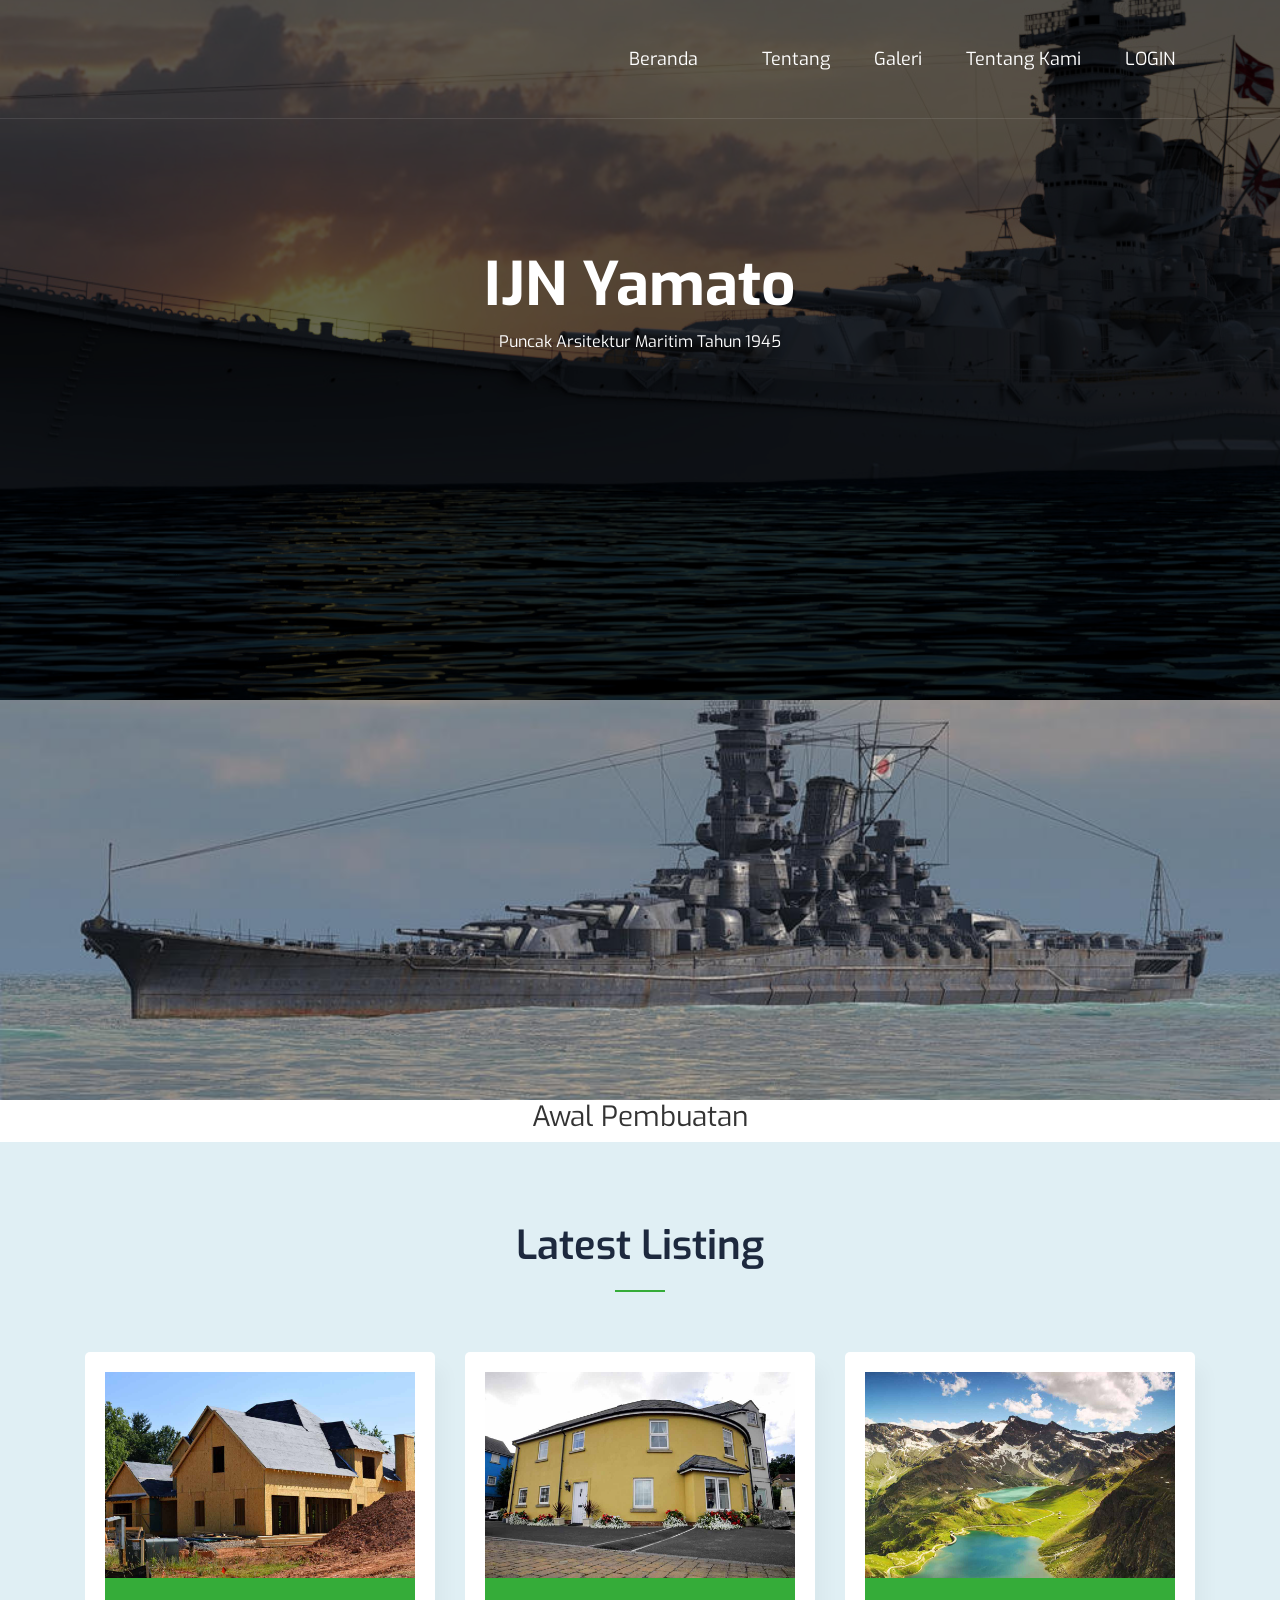
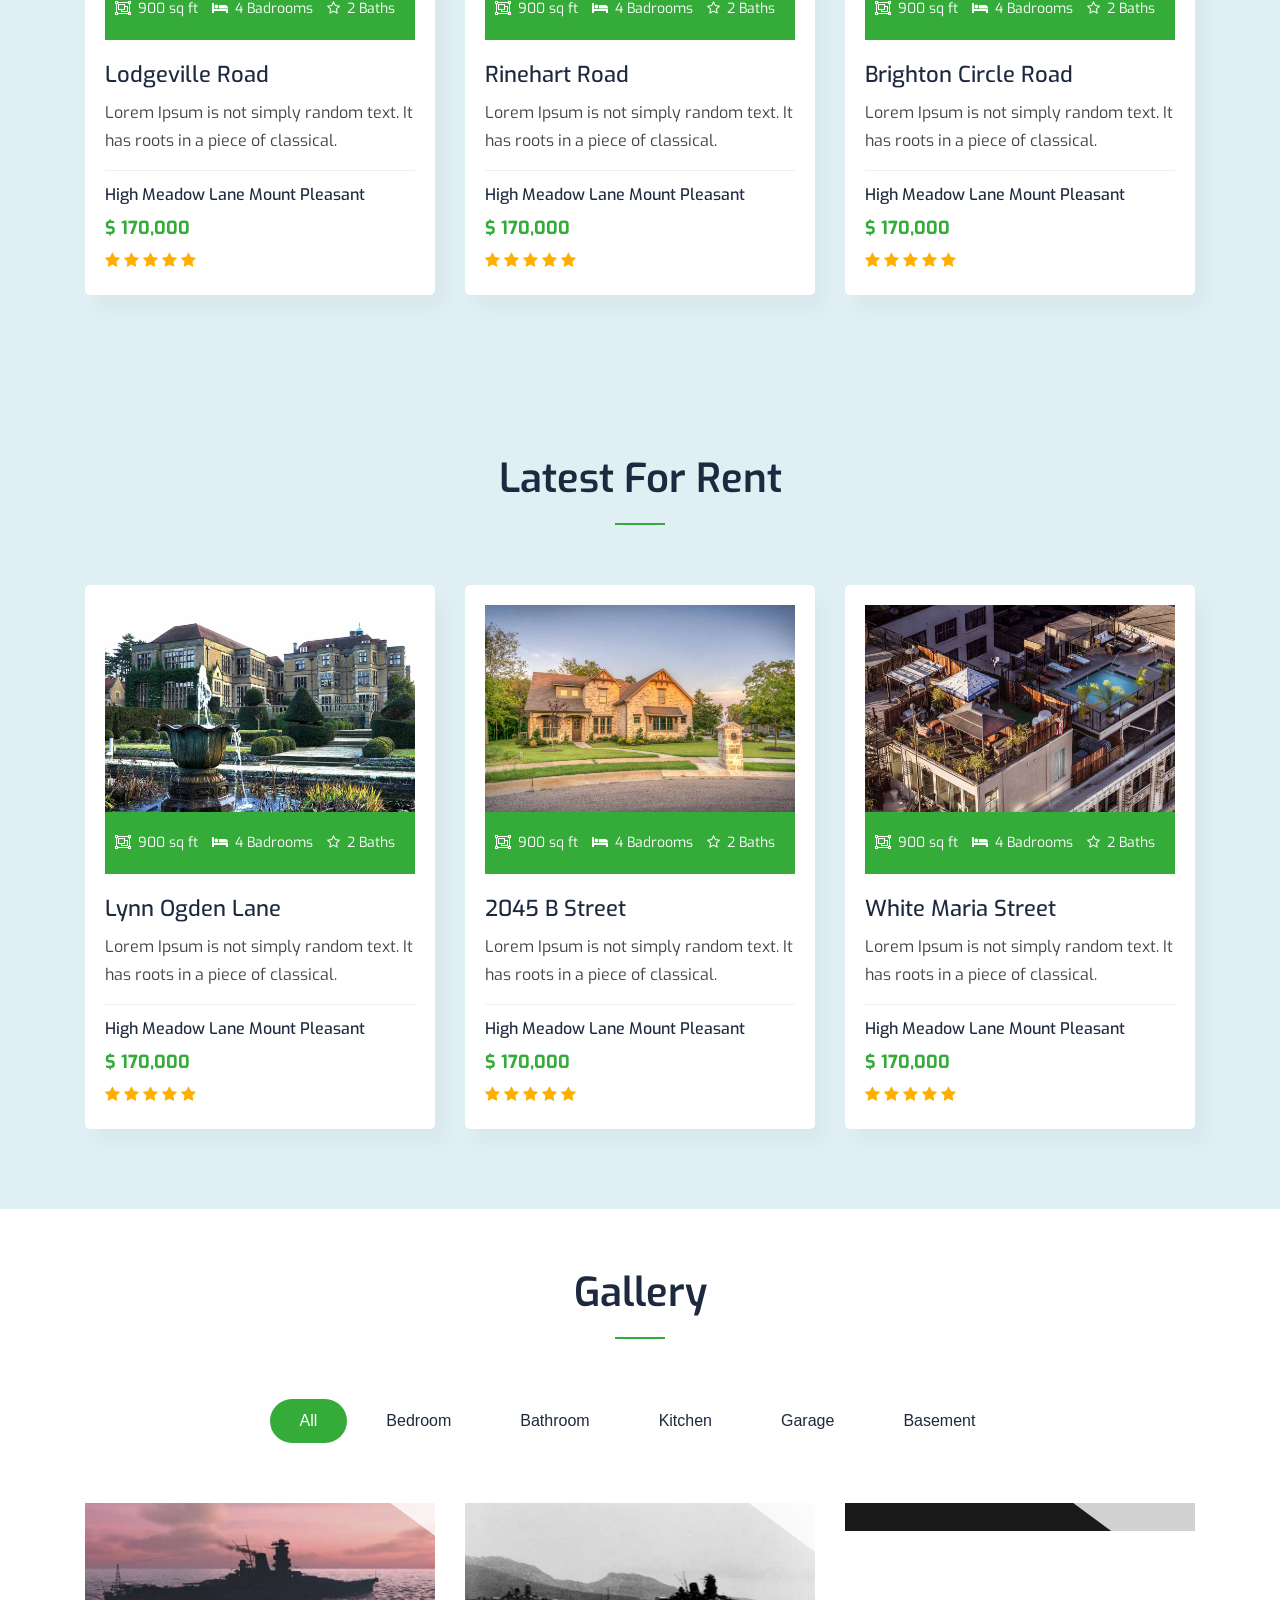
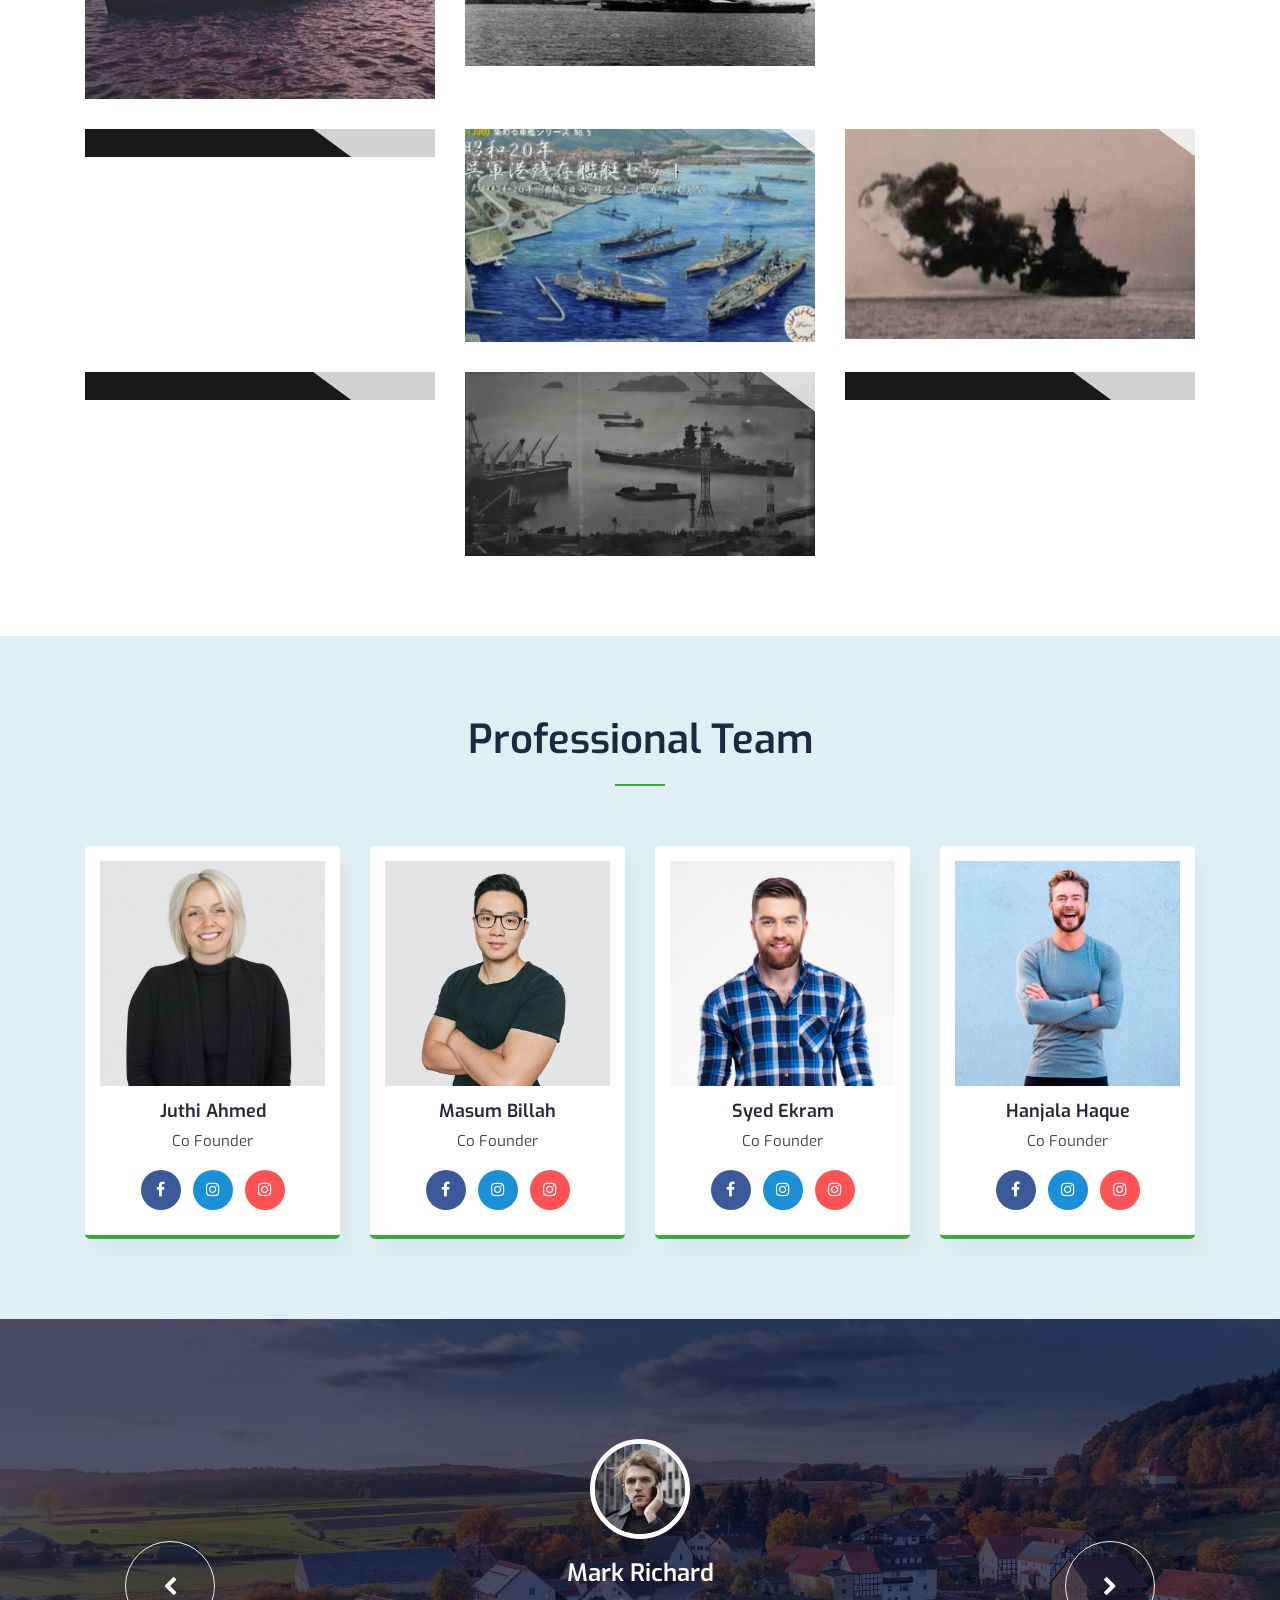
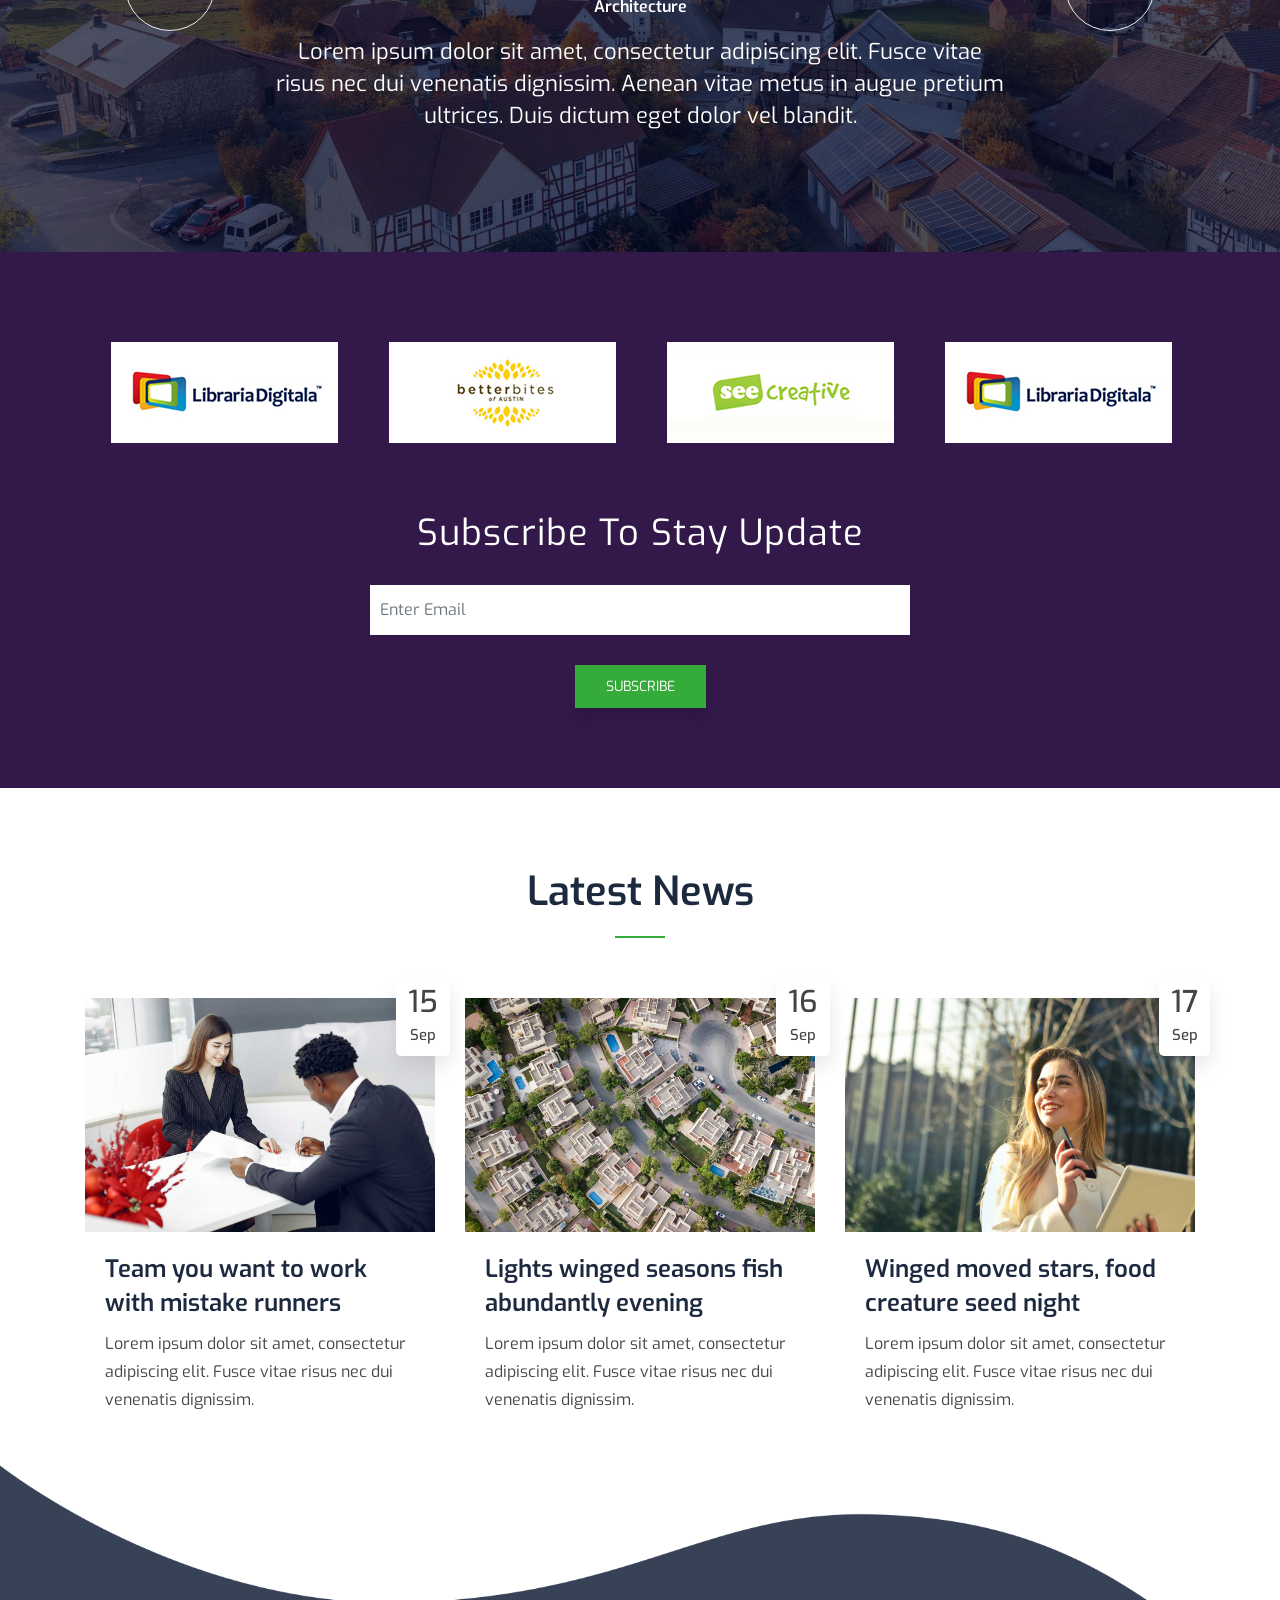
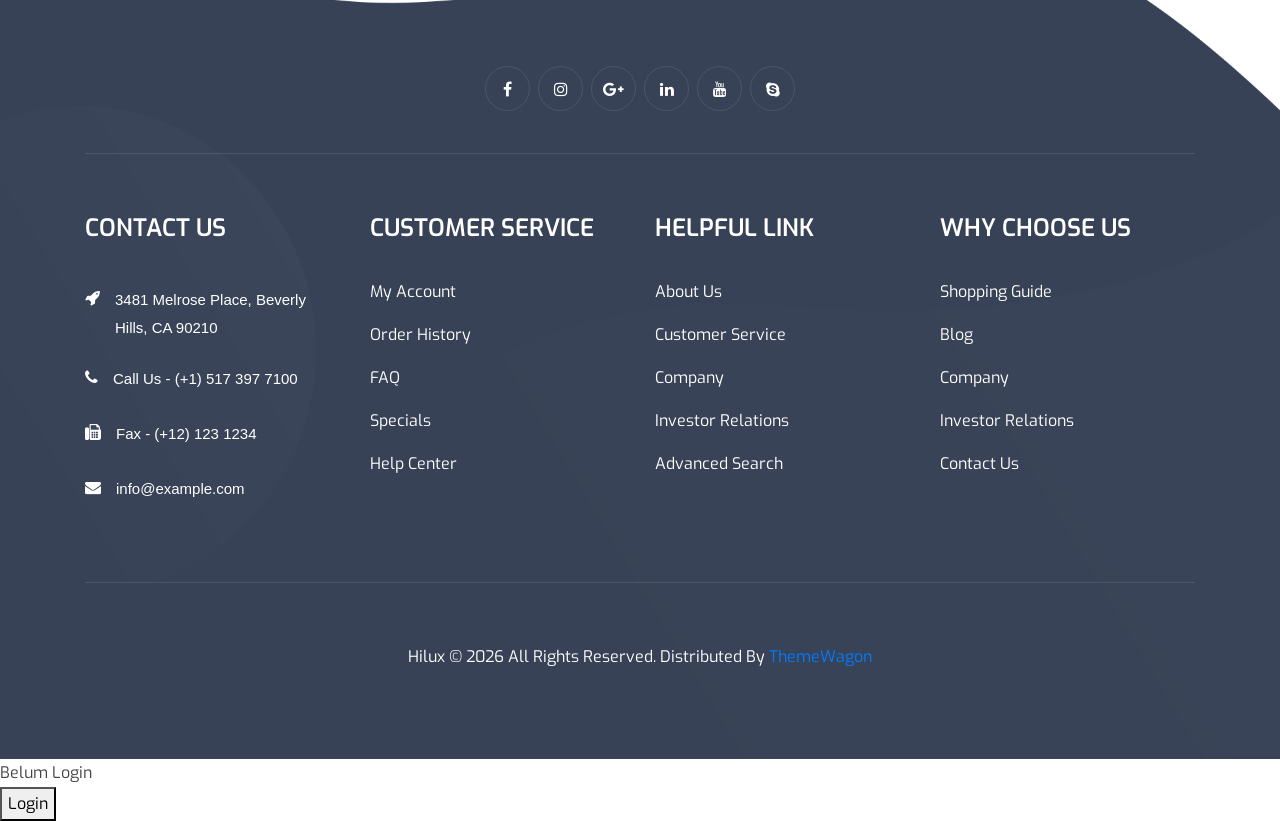
==== index.html @ fb9e2159 "Update index.html" ====
<!DOCTYPE html>
<html lang="en">

<head>
	<!-- Meta -->
	<meta charset="utf-8">
	<meta http-equiv="X-UA-Compatible" content="IE=edge">
	<meta name="viewport" content="width=device-width, initial-scale=1">
	<!-- The above 3 meta tags *must* come first in the head; any other head content must come *after* these tags -->
	<!-- SITE TITLE -->
	<title>IJN Yamato-True Monstrosity</title>
	<!-- Latest Bootstrap min CSS -->
	<link rel="stylesheet" href="assets/bootstrap/css/bootstrap.min.css">
	<!-- Google Font -->
	<link href="https://fonts.googleapis.com/css2?family=Exo:wght@300;400;500;600;700;800;900&display=swap"
		rel="stylesheet">
	<!-- Font Awesome CSS -->
	<link rel="stylesheet" href="assets/fonts/font-awesome.min.css">
	<link rel="stylesheet" href="assets/fonts/themify-icons.css">
	<!--- owl carousel Css-->
	<link rel="stylesheet" href="assets/owlcarousel/css/owl.carousel.css">
	<link rel="stylesheet" href="assets/owlcarousel/css/owl.theme.css">
	<!--fonts icons Css-->
	<link rel="stylesheet" href="assets/css/fonts.css">
	<!--prettyPhoto css-->
	<link href="assets/css/prettyPhoto.css" rel="stylesheet">
	<!-- animate CSS -->
	<link rel="stylesheet" href="assets/css/animate.css">
	<!-- Slick css -->
	<link rel="stylesheet" href="assets/css/slick.css">
	<!-- Style CSS -->
	<link rel="stylesheet" href="assets/css/menu.css">
	<link rel="stylesheet" href="assets/css/style.css">
	<link rel="stylesheet" href="assets/css/responsive.css">
	<!-- HTML5 shim and Respond.js IE8 support of HTML5 elements and media queries -->
	<!-- WARNING: Respond.js doesn't work if you view the page via file:// -->
	<!--[if lt IE 9]>
		  <script src="https://oss.maxcdn.com/html5shiv/3.7.2/html5shiv.min.js"></script>
		  <script src="https://oss.maxcdn.com/respond/1.4.2/respond.min.js"></script>
		<![endif]-->
</head>

<body data-spy="scroll" data-offset="80">

	<!-- START PRELOADER -->
	<div class="preloader">
		<div class="status">
			<div class="status-mes"></div>
		</div>
	</div>
	<!-- END PRELOADER -->

	<!-- START NAVBAR -->
	<div class="site-mobile-menu site-navbar-target">
		<div class="site-mobile-menu-header">
			<div class="site-mobile-menu-close mt-3">
				<span class="icon-close2 js-menu-toggle"></span>
			</div>
		</div>
		<div class="site-mobile-menu-body"></div>
	</div>

	<header class="site-navbar js-sticky-header site-navbar-target" role="banner">
		<div class="container">
			<div class="row align-items-center">
				<div class="col-6 col-xl-2">
					<h1 class="mb-0 site-logo"><a href="index.html"></a></h1>
				</div>
				<div class="col-12 col-md-10 d-none d-xl-block">
					<nav class="site-navigation position-relative text-right" role="navigation">
						<ul class="site-menu main-menu js-clone-nav mr-auto d-none d-lg-block">
							<li class="active">
								<a href="index.html" class="nav-link">Beranda</a>
							</li>
							<li><a class="nav-link" href="about.html">Tentang</a></li>
							
							<li><a href="gallery.html">Galeri</a></li>
							<li><a class="nav-link" href="contact.html">Tentang Kami</a></li>
						    <li id="authItem">
    <a class="nav-link" id="authButton" href="login.html">LOGIN</a>
</li>
						</ul>
					</nav>
				</div>
				<div class="col-6 d-inline-block d-xl-none ml-md-0 py-3" style="position: relative; top: 3px;">
					<a href="#" class="site-menu-toggle js-menu-toggle float-right"><span
							class="icon-menu h3"></span></a>
				</div>
			</div>
		</div>
	</header>
	<!-- END NAVBAR-->

	<!-- START HOME -->
	<section id="home" class="home_bg"
		style="background-image: url(assets/img/bg/home-bg.jpg);  background-size: 1900px 1198px; background-position: center center;">
		<div class="container">
			<div class="row">
				<div class="col-lg-10 offset-lg-1 col-sm-12 col-xs-12 text-center">
					<div class="hero-text">
						<h2>IJN Yamato</h2>
						<p>Puncak Arsitektur Maritim Tahun 1945</p>
					</div>
				</div><!--- END COL -->
			</div><!--- END ROW -->
		</div><!--- END CONTAINER -->
	</section>
	<!-- END  HOME -->

	<!-- START SEARCH -->
	<div class="hero-section" 
     style="background-image: url(assets/img/bg/bg-bawah.jpg); 
            background-size: cover; 
            background-position: center; 
            min-height: 400px; 
            width: 100%;">
</div>
    
    <div class="container text-center">
        <h3 style="color: #333;">Awal Pembuatan</h3>
        </div>
</section>
	 					
				
	<!-- START PROPERTY -->
	<section class="template_property">
		<div class="container">
			<div class="section-title text-center wow zoomIn">
				<h2>Latest listing</h2>
				<div></div>
			</div>
			<div class="row">
				<div class="col-lg-4 col-sm-12 col-xs-12">
					<div class="single_property">
						<img src="assets/img/property/1.jpg" class="img-fluid" alt="" />
						<div class="single_property_description text-center">
							<span><i class="fa fa-object-group"></i> 900 sq ft</span>
							<span><i class="fa fa-bed"></i> 4 Badrooms</span>
							<span><i class="fa fa-star-o"></i> 2 Baths</span>
						</div>
						<div class="single_property_content">
							<h4><a href="#">Lodgeville Road</a></h4>
							<p>Lorem Ipsum is not simply random text. It has roots in a piece of classical. </p>

						</div>
						<div class="single_property_price">
							High Meadow Lane Mount Pleasant <span>$ 170,000</span>
							<i class="fa fa-star"></i>
							<i class="fa fa-star"></i>
							<i class="fa fa-star"></i>
							<i class="fa fa-star"></i>
							<i class="fa fa-star"></i>
						</div>
					</div><!--- END SINGLE PROPERTY -->
				</div><!--- END COL -->
				<div class="col-lg-4 col-sm-12 col-xs-12">
					<div class="single_property">
						<img src="assets/img/property/2.jpg" class="img-fluid" alt="" />
						<div class="single_property_description text-center">
							<span><i class="fa fa-object-group"></i> 900 sq ft</span>
							<span><i class="fa fa-bed"></i> 4 Badrooms</span>
							<span><i class="fa fa-star-o"></i> 2 Baths</span>
						</div>
						<div class="single_property_content">
							<h4><a href="#">Rinehart Road</a></h4>
							<p>Lorem Ipsum is not simply random text. It has roots in a piece of classical. </p>

						</div>
						<div class="single_property_price">
							High Meadow Lane Mount Pleasant <span>$ 170,000</span>
							<i class="fa fa-star"></i>
							<i class="fa fa-star"></i>
							<i class="fa fa-star"></i>
							<i class="fa fa-star"></i>
							<i class="fa fa-star"></i>
						</div>
					</div>
				</div><!--- END  COL-->
				<div class="col-lg-4 col-sm-12 col-xs-12">
					<div class="single_property">
						<img src="assets/img/property/3.jpg" class="img-fluid" alt="" />
						<div class="single_property_description text-center">
							<span><i class="fa fa-object-group"></i> 900 sq ft</span>
							<span><i class="fa fa-bed"></i> 4 Badrooms</span>
							<span><i class="fa fa-star-o"></i> 2 Baths</span>
						</div>
						<div class="single_property_content">
							<h4><a href="#">Brighton Circle Road</a></h4>
							<p>Lorem Ipsum is not simply random text. It has roots in a piece of classical. </p>

						</div>
						<div class="single_property_price">
							High Meadow Lane Mount Pleasant <span>$ 170,000</span>
							<i class="fa fa-star"></i>
							<i class="fa fa-star"></i>
							<i class="fa fa-star"></i>
							<i class="fa fa-star"></i>
							<i class="fa fa-star"></i>
						</div>
					</div>
				</div><!--- END  COL-->
			</div><!--- END ROW -->
		</div><!--- END CONTAINER -->
	</section>
	<!-- END  PROPERTY -->

	<!-- START PROPERTY -->
	<section class="template_property section-padding">
		<div class="container">
			<div class="section-title  text-center wow zoomIn">
				<h2>Latest for Rent</h2>
				<div></div>
			</div>
			<div class="row">
				<div class="col-lg-4 col-sm-12 col-xs-12">
					<div class="single_property">
						<img src="assets/img/property/4.jpg" class="img-fluid" alt="" />
						<div class="single_property_description text-center">
							<span><i class="fa fa-object-group"></i> 900 sq ft</span>
							<span><i class="fa fa-bed"></i> 4 Badrooms</span>
							<span><i class="fa fa-star-o"></i> 2 Baths</span>
						</div>
						<div class="single_property_content">
							<h4><a href="#">Lynn Ogden Lane</a></h4>
							<p>Lorem Ipsum is not simply random text. It has roots in a piece of classical. </p>

						</div>
						<div class="single_property_price">
							High Meadow Lane Mount Pleasant <span>$ 170,000</span>
							<i class="fa fa-star"></i>
							<i class="fa fa-star"></i>
							<i class="fa fa-star"></i>
							<i class="fa fa-star"></i>
							<i class="fa fa-star"></i>
						</div>
					</div>
				</div><!--- END  COL-->
				<div class="col-lg-4 col-sm-12 col-xs-12">
					<div class="single_property">
						<img src="assets/img/property/5.jpg" class="img-fluid" alt="" />
						<div class="single_property_description text-center">
							<span><i class="fa fa-object-group"></i> 900 sq ft</span>
							<span><i class="fa fa-bed"></i> 4 Badrooms</span>
							<span><i class="fa fa-star-o"></i> 2 Baths</span>
						</div>
						<div class="single_property_content">
							<h4><a href="#">2045 B Street</a></h4>
							<p>Lorem Ipsum is not simply random text. It has roots in a piece of classical. </p>

						</div>
						<div class="single_property_price">
							High Meadow Lane Mount Pleasant <span>$ 170,000</span>
							<i class="fa fa-star"></i>
							<i class="fa fa-star"></i>
							<i class="fa fa-star"></i>
							<i class="fa fa-star"></i>
							<i class="fa fa-star"></i>
						</div>
					</div>
				</div><!--- END  COL-->
				<div class="col-lg-4 col-sm-12 col-xs-12">
					<div class="single_property">
						<img src="assets/img/property/6.jpg" class="img-fluid" alt="" />
						<div class="single_property_description text-center">
							<span><i class="fa fa-object-group"></i> 900 sq ft</span>
							<span><i class="fa fa-bed"></i> 4 Badrooms</span>
							<span><i class="fa fa-star-o"></i> 2 Baths</span>
						</div>
						<div class="single_property_content">
							<h4><a href="#">White Maria Street</a></h4>
							<p>Lorem Ipsum is not simply random text. It has roots in a piece of classical. </p>

						</div>
						<div class="single_property_price">
							High Meadow Lane Mount Pleasant <span>$ 170,000</span>
							<i class="fa fa-star"></i>
							<i class="fa fa-star"></i>
							<i class="fa fa-star"></i>
							<i class="fa fa-star"></i>
							<i class="fa fa-star"></i>
						</div>
					</div>
				</div><!--- END  COL-->
			</div><!--- END ROW -->
		</div><!--- END CONTAINER -->
	</section>
	<!-- END  PROPERTY -->

	<!-- START PORTFOLIO -->
	<section id="gallery" class="works_area">
		<div class="container">
			<div class="section-title text-center wow zoomIn">
				<h2>Gallery</h2>
				<div></div>
			</div>
			<div class="col-lg-12 text-center">
				<ul class="portfolio-filters">
					<li class="filter active" data-filter="all">all</li>
					<li class="filter" data-filter="bedroom">Bedroom</li>
					<li class="filter" data-filter="bathroom">Bathroom</li>
					<li class="filter" data-filter="kitchen">kitchen</li>
					<li class="filter" data-filter="garage">Garage</li>
					<li class="filter" data-filter="basement">Basement</li>
				</ul>
			</div><!-- END COL -->
			<div class="row portfolio-items-list">
				<div class="col-lg-4 col-sm-4 col-xs-12 mix bathroom kitchen garage">
					<div class="grid">
						<figure class="effect-apollo">
							<img src="assets/img/portfolio/1.jpg" class="img-fluid" alt="" />
							<figcaption>
								<a class="prettyPhoto image_zoom" href="assets/img/portfolio/1.jpg"></a>
								<p><a href="#" data-toggle="modal" data-target="#projectModal">Your Dream House</a></p>
							</figcaption>
						</figure>
					</div>
				</div><!--- END COL -->
				<div class="col-lg-4 col-sm-4 col-xs-12 mix bedroom garage">
					<div class="grid">
						<figure class="effect-apollo">
							<img src="assets/img/portfolio/2.jpg" class="img-fluid" alt="" />
							<figcaption>
								<a class="prettyPhoto image_zoom" href="assets/img/portfolio/2.jpg"></a>
								<p><a href="#" data-toggle="modal" data-target="#projectModal">Your Dream House</a></p>
							</figcaption>
						</figure>
					</div>
				</div><!--- END COL -->
				<div class="col-lg-4 col-sm-4 col-xs-12 mix bathroom">
					<div class="grid">
						<figure class="effect-apollo">
							<img src="assets/img/portfolio/3.jpg" class="img-fluid" alt="" />
							<figcaption>
								<a class="prettyPhoto image_zoom" href="assets/img/portfolio/3.jpg"></a>
								<p><a href="#" data-toggle="modal" data-target="#projectModal">Your Dream House</a></p>
							</figcaption>
						</figure>
					</div>
				</div><!--- END COL -->
				<div class="col-lg-4 col-sm-4 col-xs-12 mix garage kitchen">
					<div class="grid">
						<figure class="effect-apollo">
							<img src="assets/img/portfolio/4.jpg" class="img-fluid" alt="" />
							<figcaption>
								<a class="prettyPhoto image_zoom" href="assets/img/portfolio/4.jpg"></a>
								<p><a href="#" data-toggle="modal" data-target="#projectModal">Your Dream House</a></p>
							</figcaption>
						</figure>
					</div>
				</div><!--- END COL -->
				<div class="col-lg-4 col-sm-4 col-xs-12 mix bedroom">
					<div class="grid">
						<figure class="effect-apollo">
							<img src="assets/img/portfolio/5.jpg" class="img-fluid" alt="" />
							<figcaption>
								<a class="prettyPhoto image_zoom" href="assets/img/portfolio/5.jpg"></a>
								<p><a href="#" data-toggle="modal" data-target="#projectModal">Your Dream House</a></p>
							</figcaption>
						</figure>
					</div>
				</div><!--- END COL -->
				<div class="col-lg-4 col-sm-4 col-xs-12 mix bathroom kitchen">
					<div class="grid">
						<figure class="effect-apollo">
							<img src="assets/img/portfolio/6.jpg" class="img-fluid" alt="" />
							<figcaption>
								<a class="prettyPhoto image_zoom" href="assets/img/portfolio/6.jpg"></a>
								<p><a href="#" data-toggle="modal" data-target="#projectModal">Your Dream House</a></p>
							</figcaption>
						</figure>
					</div>
				</div><!--- END COL -->
				<div class="col-lg-4 col-sm-4 col-xs-12 mix basement garage">
					<div class="grid">
						<figure class="effect-apollo">
							<img src="assets/img/portfolio/7.jpg" class="img-fluid" alt="" />
							<figcaption>
								<a class="prettyPhoto image_zoom" href="assets/img/portfolio/7.jpg"></a>
								<p><a href="#" data-toggle="modal" data-target="#projectModal">Your Dream House</a></p>
							</figcaption>
						</figure>
					</div>
				</div><!--- END COL -->
				<div class="col-lg-4 col-sm-4 col-xs-12 mix bedroom basement">
					<div class="grid">
						<figure class="effect-apollo">
							<img src="assets/img/portfolio/8.jpg" class="img-fluid" alt="" />
							<figcaption>
								<a class="prettyPhoto image_zoom" href="assets/img/portfolio/8.jpg"></a>
								<p><a href="#" data-toggle="modal" data-target="#projectModal">Your Dream House</a></p>
							</figcaption>
						</figure>
					</div>
				</div><!--- END COL -->
				<div class="col-lg-4 col-sm-4 col-xs-12 mix bedroom basement">
					<div class="grid">
						<figure class="effect-apollo">
							<img src="assets/img/portfolio/9.jpg" class="img-fluid" alt="" />
							<figcaption>
								<a class="prettyPhoto image_zoom" href="assets/img/portfolio/9.jpg"></a>
								<p><a href="#" data-toggle="modal" data-target="#projectModal">Your Dream House</a></p>
							</figcaption>
						</figure>
					</div>
				</div><!--- END COL -->
			</div><!--- END ROW -->
		</div><!--- END CONTAINER -->
	</section>
	<!-- END PORTFOLIO -->

	<!-- START TEAM US -->
	<section id="team" class="our_team section-padding">
		<div class="container">
			<div class="section-title text-center wow zoomIn">
				<h2>Professional team</h2>
				<div></div>
			</div>
			<div class="row text-center">
				<div class="col-lg-3 col-sm-3 col-xs-12">
					<div class="single_team">
						<img src="assets/img/team/team-1.jpg" class="img-fluid" alt="" />
						<h3>Juthi Ahmed</h3>
						<p>Co Founder</p>
						<ul class="list-inline">
							<li><a href="#" class="st-facebook"><i class="fa fa-facebook"></i></a></li>
							<li><a href="#" class="st-twitter"><i class="fa fa-instagram"></i></a></li>
							<li><a href="#" class="st-instagram"><i class="fa fa-instagram"></i></a></li>
						</ul>
					</div><!--- END SINGLE TEAM -->
				</div><!--- END COL -->
				<div class="col-lg-3 col-sm-3 col-xs-12">
					<div class="single_team">
						<img src="assets/img/team/team-2.jpg" class="img-fluid" alt="" />
						<h3>Masum Billah</h3>
						<p>Co Founder</p>
						<ul class="list-inline">
							<li><a href="#" class="st-facebook"><i class="fa fa-facebook"></i></a></li>
							<li><a href="#" class="st-twitter"><i class="fa fa-instagram"></i></a></li>
							<li><a href="#" class="st-instagram"><i class="fa fa-instagram"></i></a></li>
						</ul>
					</div><!--- END SINGLE TEAM -->
				</div><!--- END COL -->
				<div class="col-lg-3 col-sm-3 col-xs-12">
					<div class="single_team">
						<img src="assets/img/team/team-3.jpg" class="img-fluid" alt="" />
						<h3>Syed Ekram</h3>
						<p>Co Founder</p>
						<ul class="list-inline">
							<li><a href="#" class="st-facebook"><i class="fa fa-facebook"></i></a></li>
							<li><a href="#" class="st-twitter"><i class="fa fa-instagram"></i></a></li>
							<li><a href="#" class="st-instagram"><i class="fa fa-instagram"></i></a></li>
						</ul>
					</div><!--- END SINGLE TEAM -->
				</div><!--- END COL -->
				<div class="col-lg-3 col-sm-3 col-xs-12">
					<div class="single_team">
						<img src="assets/img/team/team-4.jpg" class="img-fluid" alt="" />
						<h3>Hanjala Haque</h3>
						<p>Co Founder</p>
						<ul class="list-inline">
							<li><a href="#" class="st-facebook"><i class="fa fa-facebook"></i></a></li>
							<li><a href="#" class="st-twitter"><i class="fa fa-instagram"></i></a></li>
							<li><a href="#" class="st-instagram"><i class="fa fa-instagram"></i></a></li>
						</ul>
					</div><!--- END SINGLE TEAM -->
				</div><!--- END COL -->
			</div><!--- END ROW -->
		</div><!--- END CONTAINER -->
	</section>
	<!-- END TEAM US -->

	<!-- START TESTIMONIAL -->
	<section data-stellar-background-ratio="0.3" class="our_testimonial section-padding"
		style="background-image: url(assets/img/bg/testimonial-bg.jpg);  background-size:cover;background-position:center;">
		<div class="container">
			<div class="row">
				<div class="col-lg-8 offset-lg-2 col-sm-12 col-xs-12 text-center">
					<div class="testimonial1-carousel">
						<div class="single-testimonial">
							<img src="assets/img/testimonial/1.jpg" alt="">
							<h4>Mark Richard</h4>
							<span>Architecture</span>
							<p>Lorem ipsum dolor sit amet, consectetur adipiscing elit. Fusce vitae risus nec dui
								venenatis dignissim. Aenean vitae metus in augue pretium ultrices. Duis dictum eget
								dolor vel blandit.</p>
						</div>
						<div class="single-testimonial">
							<img src="assets/img/testimonial/2.jpg" alt="">
							<h4>Mark Richard</h4>
							<span>Architecture</span>
							<p>Lorem ipsum dolor sit amet, consectetur adipiscing elit. Fusce vitae risus nec dui
								venenatis dignissim. Aenean vitae metus in augue pretium ultrices. Duis dictum eget
								dolor vel blandit.</p>
						</div>
						<div class="single-testimonial">
							<img src="assets/img/testimonial/3.jpg" alt="">
							<h4>Mark Richard</h4>
							<span>Architecture</span>
							<p>Lorem ipsum dolor sit amet, consectetur adipiscing elit. Fusce vitae risus nec dui
								venenatis dignissim. Aenean vitae metus in augue pretium ultrices. Duis dictum eget
								dolor vel blandit.</p>
						</div>
					</div>
				</div><!-- END COL -->
			</div><!--END  ROW  -->
		</div><!-- END CONTAINER  -->
	</section>
	<!-- END TESTIMONIAL -->

	<!-- START NEWSLETTER -->
	<section class="newsletter section-padding">
		<div class="container">
			<div class="row">
				<div class="col-lg-12">
					<div class="partner  wow fadeInRight">
						<a href="#"><img src="assets/img/partner/1.png" alt="image"></a>
						<a href="#"><img src="assets/img/partner/2.png" alt="image"></a>
						<a href="#"><img src="assets/img/partner/3.png" alt="image"></a>
						<a href="#"><img src="assets/img/partner/4.png" alt="image"></a>
						<a href="#"><img src="assets/img/partner/5.png" alt="image"></a>
						<a href="#"><img src="assets/img/partner/1.png" alt="image"></a>
						<a href="#"><img src="assets/img/partner/2.png" alt="image"></a>
						<a href="#"><img src="assets/img/partner/3.png" alt="image"></a>
						<a href="#"><img src="assets/img/partner/4.png" alt="image"></a>
						<a href="#"><img src="assets/img/partner/5.png" alt="image"></a>
					</div>
				</div><!-- END COL  -->
			</div><!--END  ROW  -->
			<div class="row">
				<div class="col-lg-6 offset-lg-3 col-sm-12 col-xs-12 text-center">
					<div class="signup_form">
						<h3 class="section-title-white">Subscribe to stay update</h3>
						<!-- Replace the form action in the line below with your MailChimp embed action! -->
						<form novalidate="" class="validate" name="mc-embedded-subscribe-form" method="post" action="#">
							<input type="email" placeholder="Enter Email" id="mce-email" class="form-control"
								name="EMAIL">
							<span><button class="btn btn-detault btn-light-bg" name="subscribe"
									type="submit">Subscribe</button></span>
							<div id="mce-responses">
								<div style="display:none" id="mce-error-response" class="response"></div>
								<div style="display:none" id="mce-success-response" class="response"></div>
							</div>
						</form>
					</div>
				</div><!-- END COL  -->
			</div><!-- END ROW  -->
		</div><!-- END CONTAINER -->
	</section>
	<!-- END NEWSLETTER -->

	<!-- START BLOG -->
	<section id="blog" class="fresh-news section-padding">
		<div class="container">
			<div class="section-title text-center">
				<h2>Latest News</h2>
				<div></div>
			</div>
			<div class="row">
				<div class="col-lg-4 col-sm-4 col-xs-12">
					<div class="single_blog">
						<div class="blog_img">
							<a href="blog.html"><img src="assets/img/blog/blog-1.jpg" class="img-fluid"
									alt="image" /></a>
							<div class="post-date">
								<span class="date">15</span>
								<span class="month">Sep</span>
							</div>
						</div>
						<div class="blog_content">
							<h3><a href="blog.html">Team you want to work with mistake runners</a></h3>
							<p>Lorem ipsum dolor sit amet, consectetur adipiscing elit. Fusce vitae risus nec dui
								venenatis dignissim.</p>
						</div>
					</div>
				</div><!-- END COL-->
				<div class="col-lg-4 col-sm-4 col-xs-12">
					<div class="single_blog">
						<div class="blog_img">
							<a href="blog.html"><img src="assets/img/blog/blog-2.jpg" class="img-fluid"
									alt="image" /></a>
							<div class="post-date">
								<span class="date">16</span>
								<span class="month">Sep</span>
							</div>
						</div>
						<div class="blog_content">
							<h3><a href="blog.html">Lights winged seasons fish abundantly evening</a></h3>
							<p>Lorem ipsum dolor sit amet, consectetur adipiscing elit. Fusce vitae risus nec dui
								venenatis dignissim.</p>
						</div>
					</div>
				</div><!-- END COL-->
				<div class="col-lg-4 col-sm-4 col-xs-12">
					<div class="single_blog">
						<div class="blog_img">
							<a href="blog.html"><img src="assets/img/blog/blog-3.jpg" class="img-fluid"
									alt="image" /></a>
							<div class="post-date">
								<span class="date">17</span>
								<span class="month">Sep</span>
							</div>
						</div>
						<div class="blog_content">
							<h3><a href="blog.html">Winged moved stars, food creature seed night</a></h3>
							<p>Lorem ipsum dolor sit amet, consectetur adipiscing elit. Fusce vitae risus nec dui
								venenatis dignissim.</p>
						</div>
					</div>
				</div><!-- END COL-->
			</div><!-- END ROW -->
		</div><!-- END CONTAINER -->
	</section>
	<!-- END BLOG -->

	<!-- START FOOTER -->
	<footer class="footer-area">
		<div class="container">
			<div class="row">
				<div class="col-lg-12 text-center">
					<div class="footer_social">
						<ul>
							<li><a data-toggle="tooltip" data-placement="top" title="Facebook" href="#"><i
										class="fa fa-facebook"></i></a>
							</li>
							<li><a data-toggle="tooltip" data-placement="top" title="Twitter" href="#"><i
										class="fa fa-instagram"></i></a>
							</li>
							<li><a data-toggle="tooltip" data-placement="top" title="Google Plus" href="#"><i
										class="fa fa-google-plus"></i></a>
							</li>
							<li><a data-toggle="tooltip" data-placement="top" title="Linkedin" href="#"><i
										class="fa fa-linkedin"></i></a>
							</li>
							<li><a data-toggle="tooltip" data-placement="top" title="Youtube" href="#"><i
										class="fa fa-youtube"></i></a>
							</li>
							<li><a data-toggle="tooltip" data-placement="top" title="Skype" href="#"><i
										class="fa fa-skype"></i></a>
							</li>
						</ul>
					</div>
				</div>
			</div>
			<div class="row footer-padding">
				<div class="col-lg-3 col-sm-3 col-xs-12">
					<div class="single_footer">
						<h4>Contact Us</h4>
						<div class="footer_contact">
							<ul>
								<li><i class="fa fa-rocket"></i> <span>3481 Melrose Place, Beverly Hills, CA
										90210</span></li>
								<li><i class="fa fa-phone"></i> <span>Call Us - (+1) 517 397 7100</span></li>
								<li><i class="fa fa-fax"></i> <span>Fax - (+12) 123 1234</span></li>
								<li><i class="fa fa-envelope"></i> <span>info@example.com</span></li>
							</ul>
						</div>
					</div>
				</div><!--- END COL -->
				<div class="col-lg-3 col-sm-3 col-xs-12">
					<div class="single_footer">
						<h4>Customer service</h4>
						<div class="footer_contact">
							<ul>
								<li><a href="#">My Account</a></li>
								<li><a href="#">Order History</a></li>
								<li><a href="#">FAQ</a></li>
								<li><a href="#">Specials</a></li>
								<li><a href="#">Help Center</a></li>
							</ul>
						</div>
					</div>
				</div><!--- END COL -->
				<div class="col-lg-3 col-sm-3 col-xs-12">
					<div class="single_footer">
						<h4>Helpful Link</h4>
						<div class="footer_contact">
							<ul>
								<li><a href="#">About us</a></li>
								<li><a href="#">Customer Service</a></li>
								<li><a href="#">Company</a></li>
								<li><a href="#">Investor Relations</a></li>
								<li><a href="#">Advanced Search</a></li>
							</ul>
						</div>
					</div>
				</div><!--- END COL -->
				<div class="col-lg-3 col-sm-3 col-xs-12">
					<div class="single_footer">
						<h4>Why choose Us</h4>
						<div class="footer_contact">
							<ul>
								<li><a href="#">Shopping Guide</a></li>
								<li><a href="#">Blog</a></li>
								<li><a href="#">Company</a></li>
								<li><a href="#">Investor Relations</a></li>
								<li><a href="contact.html">Contact Us</a></li>
							</ul>
						</div>
					</div>
				</div><!--- END COL -->
			</div><!--- END ROW -->
			<div class="row text-center">
				<div class="col-lg-12 col-sm-12 col-xs-12 wow zoomIn">
					<p class="footer_copyright">Hilux &copy; 2026 All Rights Reserved. Distributed by <a
							href="https://themewagon.com" target="_blank">ThemeWagon</a></p>.
				</div><!--- END COL -->
			</div><!--- END ROW -->
		</div><!--- END CONTAINER -->
	</footer>
	<!-- END FOOTER -->
	     <nav class="nav-main">
			 <p id="userInfo">Belum Login</p>
	    <div id="authArea">
			<button onclick="goLogin()" class="nav-cta">Login</button>
		</div>
	
	<!-- Latest jQuery -->
	<script src="assets/js/jquery-1.12.4.min.js"></script>
	<!-- Latest compiled and minified Bootstrap -->
	<script src="assets/bootstrap/js/bootstrap.min.js"></script>
	<!-- modernizer JS -->
	<script src="assets/js/modernizr-2.8.3.min.js"></script>
	<!-- stellar js -->
	<script src="assets/js/jquery.stellar.min.js"></script>
	<!-- Menu js -->
	<script src="assets/js/menu.js"></script>
	<script src="assets/js/jquery.sticky.js"></script>
	<!-- owl-carousel min js  -->
	<script src="assets/owlcarousel/js/owl.carousel.min.js"></script>
	<!-- MAGNIFICANT JS -->
	<script src="assets/js/jquery.magnific-popup.min.js"></script>
	<!-- Slick JS -->
	<script src="assets/js/slick.min.js"></script>
	<!-- jquery mixitup min js -->
	<script src="assets/js/jquery.mixitup.js"></script>
	<!-- jquery.prettyPhoto js -->
	<script src="assets/js/jquery.prettyPhoto.js"></script>
	<!-- scrolltopcontrol js -->
	<script src="assets/js/scrolltopcontrol.js"></script>
	<!-- WOW - Reveal Animations When You Scroll -->
	<script src="assets/js/wow.min.js"></script>
	<!-- scripts js -->
    <script src="assets/js/scripts.js"></script>
   <!-- ... Kode HTML website Anda ... -->

    <!-- Panggil script bawaan template Anda terlebih dahulu -->
    <script src="js/jquery.min.js"></script>
    <script src="js/popper.js"></script>
    <script src="js/bootstrap.min.js"></script>
    <script src="assets/js/scripts.js"></script>

    <!-- Script Logika Logout Letakkan di Sini -->
  <script>
    window.onload = function() {
        const authButton = document.getElementById('authButton');
        
        // SESUAIKAN: Ambil 'currentuser' sesuai data yang Anda temukan
        const user = localStorage.getItem('currentuser'); 
        const isLoggedIn = localStorage.getItem('isLoggedIn');

        if (isLoggedIn === 'true' && user && authButton) {
            // Ubah tampilan menjadi Logout
            authButton.innerHTML = "LOGOUT";
            authButton.setAttribute('href', '#'); 

            authButton.onclick = function(e) {
                e.preventDefault();
                if (confirm("Apakah Anda yakin ingin logout?")) {
                    // Hapus data yang sesuai
                    localStorage.removeItem('currentuser');
                    localStorage.removeItem('isLoggedIn');
                    localStorage.removeItem('savedPass');
                    localStorage.removeItem('savedUser');
                    
                    alert("Anda telah logout.");
                    window.location.reload(); // Segarkan halaman
                }
            };
        }
    };
</script>
</body>
</html>
			</body>
			

</html>
---- assets/fonts/themify-icons.css ----
@font-face {
	font-family: 'themify';
	src:url('../fonts/themify.eot?-fvbane');
	src:url('../fonts/themify.eot?#iefix-fvbane') format('embedded-opentype'),
		url('../fonts/themify.woff?-fvbane') format('woff'),
		url('../fonts/themify.ttf?-fvbane') format('truetype'),
		url('../fonts/themify.svg?-fvbane#themify') format('svg');
	font-weight: normal;
	font-style: normal;
}

[class^="ti-"], [class*=" ti-"] {
	font-family: 'themify';
	speak: none;
	font-style: normal;
	font-weight: normal;
	font-variant: normal;
	text-transform: none;
	line-height: 1;

	/* Better Font Rendering =========== */
	-webkit-font-smoothing: antialiased;
	-moz-osx-font-smoothing: grayscale;
}

.ti-wand:before {
	content: "\e600";
}
.ti-volume:before {
	content: "\e601";
}
.ti-user:before {
	content: "\e602";
}
.ti-unlock:before {
	content: "\e603";
}
.ti-unlink:before {
	content: "\e604";
}
.ti-trash:before {
	content: "\e605";
}
.ti-thought:before {
	content: "\e606";
}
.ti-target:before {
	content: "\e607";
}
.ti-tag:before {
	content: "\e608";
}
.ti-tablet:before {
	content: "\e609";
}
.ti-star:before {
	content: "\e60a";
}
.ti-spray:before {
	content: "\e60b";
}
.ti-signal:before {
	content: "\e60c";
}
.ti-shopping-cart:before {
	content: "\e60d";
}
.ti-shopping-cart-full:before {
	content: "\e60e";
}
.ti-settings:before {
	content: "\e60f";
}
.ti-search:before {
	content: "\e610";
}
.ti-zoom-in:before {
	content: "\e611";
}
.ti-zoom-out:before {
	content: "\e612";
}
.ti-cut:before {
	content: "\e613";
}
.ti-ruler:before {
	content: "\e614";
}
.ti-ruler-pencil:before {
	content: "\e615";
}
.ti-ruler-alt:before {
	content: "\e616";
}
.ti-bookmark:before {
	content: "\e617";
}
.ti-bookmark-alt:before {
	content: "\e618";
}
.ti-reload:before {
	content: "\e619";
}
.ti-plus:before {
	content: "\e61a";
}
.ti-pin:before {
	content: "\e61b";
}
.ti-pencil:before {
	content: "\e61c";
}
.ti-pencil-alt:before {
	content: "\e61d";
}
.ti-paint-roller:before {
	content: "\e61e";
}
.ti-paint-bucket:before {
	content: "\e61f";
}
.ti-na:before {
	content: "\e620";
}
.ti-mobile:before {
	content: "\e621";
}
.ti-minus:before {
	content: "\e622";
}
.ti-medall:before {
	content: "\e623";
}
.ti-medall-alt:before {
	content: "\e624";
}
.ti-marker:before {
	content: "\e625";
}
.ti-marker-alt:before {
	content: "\e626";
}
.ti-arrow-up:before {
	content: "\e627";
}
.ti-arrow-right:before {
	content: "\e628";
}
.ti-arrow-left:before {
	content: "\e629";
}
.ti-arrow-down:before {
	content: "\e62a";
}
.ti-lock:before {
	content: "\e62b";
}
.ti-location-arrow:before {
	content: "\e62c";
}
.ti-link:before {
	content: "\e62d";
}
.ti-layout:before {
	content: "\e62e";
}
.ti-layers:before {
	content: "\e62f";
}
.ti-layers-alt:before {
	content: "\e630";
}
.ti-key:before {
	content: "\e631";
}
.ti-import:before {
	content: "\e632";
}
.ti-image:before {
	content: "\e633";
}
.ti-heart:before {
	content: "\e634";
}
.ti-heart-broken:before {
	content: "\e635";
}
.ti-hand-stop:before {
	content: "\e636";
}
.ti-hand-open:before {
	content: "\e637";
}
.ti-hand-drag:before {
	content: "\e638";
}
.ti-folder:before {
	content: "\e639";
}
.ti-flag:before {
	content: "\e63a";
}
.ti-flag-alt:before {
	content: "\e63b";
}
.ti-flag-alt-2:before {
	content: "\e63c";
}
.ti-eye:before {
	content: "\e63d";
}
.ti-export:before {
	content: "\e63e";
}
.ti-exchange-vertical:before {
	content: "\e63f";
}
.ti-desktop:before {
	content: "\e640";
}
.ti-cup:before {
	content: "\e641";
}
.ti-crown:before {
	content: "\e642";
}
.ti-comments:before {
	content: "\e643";
}
.ti-comment:before {
	content: "\e644";
}
.ti-comment-alt:before {
	content: "\e645";
}
.ti-close:before {
	content: "\e646";
}
.ti-clip:before {
	content: "\e647";
}
.ti-angle-up:before {
	content: "\e648";
}
.ti-angle-right:before {
	content: "\e649";
}
.ti-angle-left:before {
	content: "\e64a";
}
.ti-angle-down:before {
	content: "\e64b";
}
.ti-check:before {
	content: "\e64c";
}
.ti-check-box:before {
	content: "\e64d";
}
.ti-camera:before {
	content: "\e64e";
}
.ti-announcement:before {
	content: "\e64f";
}
.ti-brush:before {
	content: "\e650";
}
.ti-briefcase:before {
	content: "\e651";
}
.ti-bolt:before {
	content: "\e652";
}
.ti-bolt-alt:before {
	content: "\e653";
}
.ti-blackboard:before {
	content: "\e654";
}
.ti-bag:before {
	content: "\e655";
}
.ti-move:before {
	content: "\e656";
}
.ti-arrows-vertical:before {
	content: "\e657";
}
.ti-arrows-horizontal:before {
	content: "\e658";
}
.ti-fullscreen:before {
	content: "\e659";
}
.ti-arrow-top-right:before {
	content: "\e65a";
}
.ti-arrow-top-left:before {
	content: "\e65b";
}
.ti-arrow-circle-up:before {
	content: "\e65c";
}
.ti-arrow-circle-right:before {
	content: "\e65d";
}
.ti-arrow-circle-left:before {
	content: "\e65e";
}
.ti-arrow-circle-down:before {
	content: "\e65f";
}
.ti-angle-double-up:before {
	content: "\e660";
}
.ti-angle-double-right:before {
	content: "\e661";
}
.ti-angle-double-left:before {
	content: "\e662";
}
.ti-angle-double-down:before {
	content: "\e663";
}
.ti-zip:before {
	content: "\e664";
}
.ti-world:before {
	content: "\e665";
}
.ti-wheelchair:before {
	content: "\e666";
}
.ti-view-list:before {
	content: "\e667";
}
.ti-view-list-alt:before {
	content: "\e668";
}
.ti-view-grid:before {
	content: "\e669";
}
.ti-uppercase:before {
	content: "\e66a";
}
.ti-upload:before {
	content: "\e66b";
}
.ti-underline:before {
	content: "\e66c";
}
.ti-truck:before {
	content: "\e66d";
}
.ti-timer:before {
	content: "\e66e";
}
.ti-ticket:before {
	content: "\e66f";
}
.ti-thumb-up:before {
	content: "\e670";
}
.ti-thumb-down:before {
	content: "\e671";
}
.ti-text:before {
	content: "\e672";
}
.ti-stats-up:before {
	content: "\e673";
}
.ti-stats-down:before {
	content: "\e674";
}
.ti-split-v:before {
	content: "\e675";
}
.ti-split-h:before {
	content: "\e676";
}
.ti-smallcap:before {
	content: "\e677";
}
.ti-shine:before {
	content: "\e678";
}
.ti-shift-right:before {
	content: "\e679";
}
.ti-shift-left:before {
	content: "\e67a";
}
.ti-shield:before {
	content: "\e67b";
}
.ti-notepad:before {
	content: "\e67c";
}
.ti-server:before {
	content: "\e67d";
}
.ti-quote-right:before {
	content: "\e67e";
}
.ti-quote-left:before {
	content: "\e67f";
}
.ti-pulse:before {
	content: "\e680";
}
.ti-printer:before {
	content: "\e681";
}
.ti-power-off:before {
	content: "\e682";
}
.ti-plug:before {
	content: "\e683";
}
.ti-pie-chart:before {
	content: "\e684";
}
.ti-paragraph:before {
	content: "\e685";
}
.ti-panel:before {
	content: "\e686";
}
.ti-package:before {
	content: "\e687";
}
.ti-music:before {
	content: "\e688";
}
.ti-music-alt:before {
	content: "\e689";
}
.ti-mouse:before {
	content: "\e68a";
}
.ti-mouse-alt:before {
	content: "\e68b";
}
.ti-money:before {
	content: "\e68c";
}
.ti-microphone:before {
	content: "\e68d";
}
.ti-menu:before {
	content: "\e68e";
}
.ti-menu-alt:before {
	content: "\e68f";
}
.ti-map:before {
	content: "\e690";
}
.ti-map-alt:before {
	content: "\e691";
}
.ti-loop:before {
	content: "\e692";
}
.ti-location-pin:before {
	content: "\e693";
}
.ti-list:before {
	content: "\e694";
}
.ti-light-bulb:before {
	content: "\e695";
}
.ti-Italic:before {
	content: "\e696";
}
.ti-info:before {
	content: "\e697";
}
.ti-infinite:before {
	content: "\e698";
}
.ti-id-badge:before {
	content: "\e699";
}
.ti-hummer:before {
	content: "\e69a";
}
.ti-home:before {
	content: "\e69b";
}
.ti-help:before {
	content: "\e69c";
}
.ti-headphone:before {
	content: "\e69d";
}
.ti-harddrives:before {
	content: "\e69e";
}
.ti-harddrive:before {
	content: "\e69f";
}
.ti-gift:before {
	content: "\e6a0";
}
.ti-game:before {
	content: "\e6a1";
}
.ti-filter:before {
	content: "\e6a2";
}
.ti-files:before {
	content: "\e6a3";
}
.ti-file:before {
	content: "\e6a4";
}
.ti-eraser:before {
	content: "\e6a5";
}
.ti-envelope:before {
	content: "\e6a6";
}
.ti-download:before {
	content: "\e6a7";
}
.ti-direction:before {
	content: "\e6a8";
}
.ti-direction-alt:before {
	content: "\e6a9";
}
.ti-dashboard:before {
	content: "\e6aa";
}
.ti-control-stop:before {
	content: "\e6ab";
}
.ti-control-shuffle:before {
	content: "\e6ac";
}
.ti-control-play:before {
	content: "\e6ad";
}
.ti-control-pause:before {
	content: "\e6ae";
}
.ti-control-forward:before {
	content: "\e6af";
}
.ti-control-backward:before {
	content: "\e6b0";
}
.ti-cloud:before {
	content: "\e6b1";
}
.ti-cloud-up:before {
	content: "\e6b2";
}
.ti-cloud-down:before {
	content: "\e6b3";
}
.ti-clipboard:before {
	content: "\e6b4";
}
.ti-car:before {
	content: "\e6b5";
}
.ti-calendar:before {
	content: "\e6b6";
}
.ti-book:before {
	content: "\e6b7";
}
.ti-bell:before {
	content: "\e6b8";
}
.ti-basketball:before {
	content: "\e6b9";
}
.ti-bar-chart:before {
	content: "\e6ba";
}
.ti-bar-chart-alt:before {
	content: "\e6bb";
}
.ti-back-right:before {
	content: "\e6bc";
}
.ti-back-left:before {
	content: "\e6bd";
}
.ti-arrows-corner:before {
	content: "\e6be";
}
.ti-archive:before {
	content: "\e6bf";
}
.ti-anchor:before {
	content: "\e6c0";
}
.ti-align-right:before {
	content: "\e6c1";
}
.ti-align-left:before {
	content: "\e6c2";
}
.ti-align-justify:before {
	content: "\e6c3";
}
.ti-align-center:before {
	content: "\e6c4";
}
.ti-alert:before {
	content: "\e6c5";
}
.ti-alarm-clock:before {
	content: "\e6c6";
}
.ti-agenda:before {
	content: "\e6c7";
}
.ti-write:before {
	content: "\e6c8";
}
.ti-window:before {
	content: "\e6c9";
}
.ti-widgetized:before {
	content: "\e6ca";
}
.ti-widget:before {
	content: "\e6cb";
}
.ti-widget-alt:before {
	content: "\e6cc";
}
.ti-wallet:before {
	content: "\e6cd";
}
.ti-video-clapper:before {
	content: "\e6ce";
}
.ti-video-camera:before {
	content: "\e6cf";
}
.ti-vector:before {
	content: "\e6d0";
}
.ti-themify-logo:before {
	content: "\e6d1";
}
.ti-themify-favicon:before {
	content: "\e6d2";
}
.ti-themify-favicon-alt:before {
	content: "\e6d3";
}
.ti-support:before {
	content: "\e6d4";
}
.ti-stamp:before {
	content: "\e6d5";
}
.ti-split-v-alt:before {
	content: "\e6d6";
}
.ti-slice:before {
	content: "\e6d7";
}
.ti-shortcode:before {
	content: "\e6d8";
}
.ti-shift-right-alt:before {
	content: "\e6d9";
}
.ti-shift-left-alt:before {
	content: "\e6da";
}
.ti-ruler-alt-2:before {
	content: "\e6db";
}
.ti-receipt:before {
	content: "\e6dc";
}
.ti-pin2:before {
	content: "\e6dd";
}
.ti-pin-alt:before {
	content: "\e6de";
}
.ti-pencil-alt2:before {
	content: "\e6df";
}
.ti-palette:before {
	content: "\e6e0";
}
.ti-more:before {
	content: "\e6e1";
}
.ti-more-alt:before {
	content: "\e6e2";
}
.ti-microphone-alt:before {
	content: "\e6e3";
}
.ti-magnet:before {
	content: "\e6e4";
}
.ti-line-double:before {
	content: "\e6e5";
}
.ti-line-dotted:before {
	content: "\e6e6";
}
.ti-line-dashed:before {
	content: "\e6e7";
}
.ti-layout-width-full:before {
	content: "\e6e8";
}
.ti-layout-width-default:before {
	content: "\e6e9";
}
.ti-layout-width-default-alt:before {
	content: "\e6ea";
}
.ti-layout-tab:before {
	content: "\e6eb";
}
.ti-layout-tab-window:before {
	content: "\e6ec";
}
.ti-layout-tab-v:before {
	content: "\e6ed";
}
.ti-layout-tab-min:before {
	content: "\e6ee";
}
.ti-layout-slider:before {
	content: "\e6ef";
}
.ti-layout-slider-alt:before {
	content: "\e6f0";
}
.ti-layout-sidebar-right:before {
	content: "\e6f1";
}
.ti-layout-sidebar-none:before {
	content: "\e6f2";
}
.ti-layout-sidebar-left:before {
	content: "\e6f3";
}
.ti-layout-placeholder:before {
	content: "\e6f4";
}
.ti-layout-menu:before {
	content: "\e6f5";
}
.ti-layout-menu-v:before {
	content: "\e6f6";
}
.ti-layout-menu-separated:before {
	content: "\e6f7";
}
.ti-layout-menu-full:before {
	content: "\e6f8";
}
.ti-layout-media-right-alt:before {
	content: "\e6f9";
}
.ti-layout-media-right:before {
	content: "\e6fa";
}
.ti-layout-media-overlay:before {
	content: "\e6fb";
}
.ti-layout-media-overlay-alt:before {
	content: "\e6fc";
}
.ti-layout-media-overlay-alt-2:before {
	content: "\e6fd";
}
.ti-layout-media-left-alt:before {
	content: "\e6fe";
}
.ti-layout-media-left:before {
	content: "\e6ff";
}
.ti-layout-media-center-alt:before {
	content: "\e700";
}
.ti-layout-media-center:before {
	content: "\e701";
}
.ti-layout-list-thumb:before {
	content: "\e702";
}
.ti-layout-list-thumb-alt:before {
	content: "\e703";
}
.ti-layout-list-post:before {
	content: "\e704";
}
.ti-layout-list-large-image:before {
	content: "\e705";
}
.ti-layout-line-solid:before {
	content: "\e706";
}
.ti-layout-grid4:before {
	content: "\e707";
}
.ti-layout-grid3:before {
	content: "\e708";
}
.ti-layout-grid2:before {
	content: "\e709";
}
.ti-layout-grid2-thumb:before {
	content: "\e70a";
}
.ti-layout-cta-right:before {
	content: "\e70b";
}
.ti-layout-cta-left:before {
	content: "\e70c";
}
.ti-layout-cta-center:before {
	content: "\e70d";
}
.ti-layout-cta-btn-right:before {
	content: "\e70e";
}
.ti-layout-cta-btn-left:before {
	content: "\e70f";
}
.ti-layout-column4:before {
	content: "\e710";
}
.ti-layout-column3:before {
	content: "\e711";
}
.ti-layout-column2:before {
	content: "\e712";
}
.ti-layout-accordion-separated:before {
	content: "\e713";
}
.ti-layout-accordion-merged:before {
	content: "\e714";
}
.ti-layout-accordion-list:before {
	content: "\e715";
}
.ti-ink-pen:before {
	content: "\e716";
}
.ti-info-alt:before {
	content: "\e717";
}
.ti-help-alt:before {
	content: "\e718";
}
.ti-headphone-alt:before {
	content: "\e719";
}
.ti-hand-point-up:before {
	content: "\e71a";
}
.ti-hand-point-right:before {
	content: "\e71b";
}
.ti-hand-point-left:before {
	content: "\e71c";
}
.ti-hand-point-down:before {
	content: "\e71d";
}
.ti-gallery:before {
	content: "\e71e";
}
.ti-face-smile:before {
	content: "\e71f";
}
.ti-face-sad:before {
	content: "\e720";
}
.ti-credit-card:before {
	content: "\e721";
}
.ti-control-skip-forward:before {
	content: "\e722";
}
.ti-control-skip-backward:before {
	content: "\e723";
}
.ti-control-record:before {
	content: "\e724";
}
.ti-control-eject:before {
	content: "\e725";
}
.ti-comments-smiley:before {
	content: "\e726";
}
.ti-brush-alt:before {
	content: "\e727";
}
.ti-youtube:before {
	content: "\e728";
}
.ti-vimeo:before {
	content: "\e729";
}
.ti-twitter:before {
	content: "\e72a";
}
.ti-time:before {
	content: "\e72b";
}
.ti-tumblr:before {
	content: "\e72c";
}
.ti-skype:before {
	content: "\e72d";
}
.ti-share:before {
	content: "\e72e";
}
.ti-share-alt:before {
	content: "\e72f";
}
.ti-rocket:before {
	content: "\e730";
}
.ti-pinterest:before {
	content: "\e731";
}
.ti-new-window:before {
	content: "\e732";
}
.ti-microsoft:before {
	content: "\e733";
}
.ti-list-ol:before {
	content: "\e734";
}
.ti-linkedin:before {
	content: "\e735";
}
.ti-layout-sidebar-2:before {
	content: "\e736";
}
.ti-layout-grid4-alt:before {
	content: "\e737";
}
.ti-layout-grid3-alt:before {
	content: "\e738";
}
.ti-layout-grid2-alt:before {
	content: "\e739";
}
.ti-layout-column4-alt:before {
	content: "\e73a";
}
.ti-layout-column3-alt:before {
	content: "\e73b";
}
.ti-layout-column2-alt:before {
	content: "\e73c";
}
.ti-instagram:before {
	content: "\e73d";
}
.ti-google:before {
	content: "\e73e";
}
.ti-github:before {
	content: "\e73f";
}
.ti-flickr:before {
	content: "\e740";
}
.ti-facebook:before {
	content: "\e741";
}
.ti-dropbox:before {
	content: "\e742";
}
.ti-dribbble:before {
	content: "\e743";
}
.ti-apple:before {
	content: "\e744";
}
.ti-android:before {
	content: "\e745";
}
.ti-save:before {
	content: "\e746";
}
.ti-save-alt:before {
	content: "\e747";
}
.ti-yahoo:before {
	content: "\e748";
}
.ti-wordpress:before {
	content: "\e749";
}
.ti-vimeo-alt:before {
	content: "\e74a";
}
.ti-twitter-alt:before {
	content: "\e74b";
}
.ti-tumblr-alt:before {
	content: "\e74c";
}
.ti-trello:before {
	content: "\e74d";
}
.ti-stack-overflow:before {
	content: "\e74e";
}
.ti-soundcloud:before {
	content: "\e74f";
}
.ti-sharethis:before {
	content: "\e750";
}
.ti-sharethis-alt:before {
	content: "\e751";
}
.ti-reddit:before {
	content: "\e752";
}
.ti-pinterest-alt:before {
	content: "\e753";
}
.ti-microsoft-alt:before {
	content: "\e754";
}
.ti-linux:before {
	content: "\e755";
}
.ti-jsfiddle:before {
	content: "\e756";
}
.ti-joomla:before {
	content: "\e757";
}
.ti-html5:before {
	content: "\e758";
}
.ti-flickr-alt:before {
	content: "\e759";
}
.ti-email:before {
	content: "\e75a";
}
.ti-drupal:before {
	content: "\e75b";
}
.ti-dropbox-alt:before {
	content: "\e75c";
}
.ti-css3:before {
	content: "\e75d";
}
.ti-rss:before {
	content: "\e75e";
}
.ti-rss-alt:before {
	content: "\e75f";
}
---- assets/css/fonts.css ----
@font-face {
  font-family: 'icomoon';
  src:  url('../fonts/icomoon.eot?10si43');
  src:  url('../fonts/icomoon.eot?10si43#iefix') format('embedded-opentype'),
    url('../fonts/icomoon.ttf?10si43') format('truetype'),
    url('../fonts/icomoon.woff?10si43') format('woff'),
    url('../fonts/icomoon.svg?10si43#icomoon') format('svg');
  font-weight: normal;
  font-style: normal;
}

[class^="icon-"], [class*=" icon-"] {
  /* use !important to prevent issues with browser extensions that change fonts */
  font-family: 'icomoon' !important;
  speak: none;
  font-style: normal;
  font-weight: normal;
  font-variant: normal;
  text-transform: none;
  line-height: 1;

  /* Better Font Rendering =========== */
  -webkit-font-smoothing: antialiased;
  -moz-osx-font-smoothing: grayscale;
}

.icon-asterisk:before {
  content: "\f069";
}
.icon-plus:before {
  content: "\f067";
}
.icon-question:before {
  content: "\f128";
}
.icon-minus:before {
  content: "\f068";
}
.icon-glass:before {
  content: "\f000";
}
.icon-music:before {
  content: "\f001";
}
.icon-search:before {
  content: "\f002";
}
.icon-envelope-o:before {
  content: "\f003";
}
.icon-heart:before {
  content: "\f004";
}
.icon-star:before {
  content: "\f005";
}
.icon-star-o:before {
  content: "\f006";
}
.icon-user:before {
  content: "\f007";
}
.icon-film:before {
  content: "\f008";
}
.icon-th-large:before {
  content: "\f009";
}
.icon-th:before {
  content: "\f00a";
}
.icon-th-list:before {
  content: "\f00b";
}
.icon-check:before {
  content: "\f00c";
}
.icon-close:before {
  content: "\f00d";
}
.icon-remove:before {
  content: "\f00d";
}
.icon-times:before {
  content: "\f00d";
}
.icon-search-plus:before {
  content: "\f00e";
}
.icon-search-minus:before {
  content: "\f010";
}
.icon-power-off:before {
  content: "\f011";
}
.icon-signal:before {
  content: "\f012";
}
.icon-cog:before {
  content: "\f013";
}
.icon-gear:before {
  content: "\f013";
}
.icon-trash-o:before {
  content: "\f014";
}
.icon-home:before {
  content: "\f015";
}
.icon-file-o:before {
  content: "\f016";
}
.icon-clock-o:before {
  content: "\f017";
}
.icon-road:before {
  content: "\f018";
}
.icon-download:before {
  content: "\f019";
}
.icon-arrow-circle-o-down:before {
  content: "\f01a";
}
.icon-arrow-circle-o-up:before {
  content: "\f01b";
}
.icon-inbox:before {
  content: "\f01c";
}
.icon-play-circle-o:before {
  content: "\f01d";
}
.icon-repeat:before {
  content: "\f01e";
}
.icon-rotate-right:before {
  content: "\f01e";
}
.icon-refresh:before {
  content: "\f021";
}
.icon-list-alt:before {
  content: "\f022";
}
.icon-lock:before {
  content: "\f023";
}
.icon-flag:before {
  content: "\f024";
}
.icon-headphones:before {
  content: "\f025";
}
.icon-volume-off:before {
  content: "\f026";
}
.icon-volume-down:before {
  content: "\f027";
}
.icon-volume-up:before {
  content: "\f028";
}
.icon-qrcode:before {
  content: "\f029";
}
.icon-barcode:before {
  content: "\f02a";
}
.icon-tag:before {
  content: "\f02b";
}
.icon-tags:before {
  content: "\f02c";
}
.icon-book:before {
  content: "\f02d";
}
.icon-bookmark:before {
  content: "\f02e";
}
.icon-print:before {
  content: "\f02f";
}
.icon-camera:before {
  content: "\f030";
}
.icon-font:before {
  content: "\f031";
}
.icon-bold:before {
  content: "\f032";
}
.icon-italic:before {
  content: "\f033";
}
.icon-text-height:before {
  content: "\f034";
}
.icon-text-width:before {
  content: "\f035";
}
.icon-align-left:before {
  content: "\f036";
}
.icon-align-center:before {
  content: "\f037";
}
.icon-align-right:before {
  content: "\f038";
}
.icon-align-justify:before {
  content: "\f039";
}
.icon-list:before {
  content: "\f03a";
}
.icon-dedent:before {
  content: "\f03b";
}
.icon-outdent:before {
  content: "\f03b";
}
.icon-indent:before {
  content: "\f03c";
}
.icon-video-camera:before {
  content: "\f03d";
}
.icon-image:before {
  content: "\f03e";
}
.icon-photo:before {
  content: "\f03e";
}
.icon-picture-o:before {
  content: "\f03e";
}
.icon-pencil:before {
  content: "\f040";
}
.icon-map-marker:before {
  content: "\f041";
}
.icon-adjust:before {
  content: "\f042";
}
.icon-tint:before {
  content: "\f043";
}
.icon-edit:before {
  content: "\f044";
}
.icon-pencil-square-o:before {
  content: "\f044";
}
.icon-share-square-o:before {
  content: "\f045";
}
.icon-check-square-o:before {
  content: "\f046";
}
.icon-arrows:before {
  content: "\f047";
}
.icon-step-backward:before {
  content: "\f048";
}
.icon-fast-backward:before {
  content: "\f049";
}
.icon-backward:before {
  content: "\f04a";
}
.icon-play:before {
  content: "\f04b";
}
.icon-pause:before {
  content: "\f04c";
}
.icon-stop:before {
  content: "\f04d";
}
.icon-forward:before {
  content: "\f04e";
}
.icon-fast-forward:before {
  content: "\f050";
}
.icon-step-forward:before {
  content: "\f051";
}
.icon-eject:before {
  content: "\f052";
}
.icon-chevron-left:before {
  content: "\f053";
}
.icon-chevron-right:before {
  content: "\f054";
}
.icon-plus-circle:before {
  content: "\f055";
}
.icon-minus-circle:before {
  content: "\f056";
}
.icon-times-circle:before {
  content: "\f057";
}
.icon-check-circle:before {
  content: "\f058";
}
.icon-question-circle:before {
  content: "\f059";
}
.icon-info-circle:before {
  content: "\f05a";
}
.icon-crosshairs:before {
  content: "\f05b";
}
.icon-times-circle-o:before {
  content: "\f05c";
}
.icon-check-circle-o:before {
  content: "\f05d";
}
.icon-ban:before {
  content: "\f05e";
}
.icon-arrow-left:before {
  content: "\f060";
}
.icon-arrow-right:before {
  content: "\f061";
}
.icon-arrow-up:before {
  content: "\f062";
}
.icon-arrow-down:before {
  content: "\f063";
}
.icon-mail-forward:before {
  content: "\f064";
}
.icon-share:before {
  content: "\f064";
}
.icon-expand:before {
  content: "\f065";
}
.icon-compress:before {
  content: "\f066";
}
.icon-exclamation-circle:before {
  content: "\f06a";
}
.icon-gift:before {
  content: "\f06b";
}
.icon-leaf:before {
  content: "\f06c";
}
.icon-fire:before {
  content: "\f06d";
}
.icon-eye:before {
  content: "\f06e";
}
.icon-eye-slash:before {
  content: "\f070";
}
.icon-exclamation-triangle:before {
  content: "\f071";
}
.icon-warning:before {
  content: "\f071";
}
.icon-plane:before {
  content: "\f072";
}
.icon-calendar:before {
  content: "\f073";
}
.icon-random:before {
  content: "\f074";
}
.icon-comment:before {
  content: "\f075";
}
.icon-magnet:before {
  content: "\f076";
}
.icon-chevron-up:before {
  content: "\f077";
}
.icon-chevron-down:before {
  content: "\f078";
}
.icon-retweet:before {
  content: "\f079";
}
.icon-shopping-cart:before {
  content: "\f07a";
}
.icon-folder:before {
  content: "\f07b";
}
.icon-folder-open:before {
  content: "\f07c";
}
.icon-arrows-v:before {
  content: "\f07d";
}
.icon-arrows-h:before {
  content: "\f07e";
}
.icon-bar-chart:before {
  content: "\f080";
}
.icon-bar-chart-o:before {
  content: "\f080";
}
.icon-twitter-square:before {
  content: "\f081";
}
.icon-facebook-square:before {
  content: "\f082";
}
.icon-camera-retro:before {
  content: "\f083";
}
.icon-key:before {
  content: "\f084";
}
.icon-cogs:before {
  content: "\f085";
}
.icon-gears:before {
  content: "\f085";
}
.icon-comments:before {
  content: "\f086";
}
.icon-thumbs-o-up:before {
  content: "\f087";
}
.icon-thumbs-o-down:before {
  content: "\f088";
}
.icon-star-half:before {
  content: "\f089";
}
.icon-heart-o:before {
  content: "\f08a";
}
.icon-sign-out:before {
  content: "\f08b";
}
.icon-linkedin-square:before {
  content: "\f08c";
}
.icon-thumb-tack:before {
  content: "\f08d";
}
.icon-external-link:before {
  content: "\f08e";
}
.icon-sign-in:before {
  content: "\f090";
}
.icon-trophy:before {
  content: "\f091";
}
.icon-github-square:before {
  content: "\f092";
}
.icon-upload:before {
  content: "\f093";
}
.icon-lemon-o:before {
  content: "\f094";
}
.icon-phone:before {
  content: "\f095";
}
.icon-square-o:before {
  content: "\f096";
}
.icon-bookmark-o:before {
  content: "\f097";
}
.icon-phone-square:before {
  content: "\f098";
}
.icon-twitter:before {
  content: "\f099";
}
.icon-facebook:before {
  content: "\f09a";
}
.icon-facebook-f:before {
  content: "\f09a";
}
.icon-github:before {
  content: "\f09b";
}
.icon-unlock:before {
  content: "\f09c";
}
.icon-credit-card:before {
  content: "\f09d";
}
.icon-feed:before {
  content: "\f09e";
}
.icon-rss:before {
  content: "\f09e";
}
.icon-hdd-o:before {
  content: "\f0a0";
}
.icon-bullhorn:before {
  content: "\f0a1";
}
.icon-bell-o:before {
  content: "\f0a2";
}
.icon-certificate:before {
  content: "\f0a3";
}
.icon-hand-o-right:before {
  content: "\f0a4";
}
.icon-hand-o-left:before {
  content: "\f0a5";
}
.icon-hand-o-up:before {
  content: "\f0a6";
}
.icon-hand-o-down:before {
  content: "\f0a7";
}
.icon-arrow-circle-left:before {
  content: "\f0a8";
}
.icon-arrow-circle-right:before {
  content: "\f0a9";
}
.icon-arrow-circle-up:before {
  content: "\f0aa";
}
.icon-arrow-circle-down:before {
  content: "\f0ab";
}
.icon-globe:before {
  content: "\f0ac";
}
.icon-wrench:before {
  content: "\f0ad";
}
.icon-tasks:before {
  content: "\f0ae";
}
.icon-filter:before {
  content: "\f0b0";
}
.icon-briefcase:before {
  content: "\f0b1";
}
.icon-arrows-alt:before {
  content: "\f0b2";
}
.icon-group:before {
  content: "\f0c0";
}
.icon-users:before {
  content: "\f0c0";
}
.icon-chain:before {
  content: "\f0c1";
}
.icon-link:before {
  content: "\f0c1";
}
.icon-cloud:before {
  content: "\f0c2";
}
.icon-flask:before {
  content: "\f0c3";
}
.icon-cut:before {
  content: "\f0c4";
}
.icon-scissors:before {
  content: "\f0c4";
}
.icon-copy:before {
  content: "\f0c5";
}
.icon-files-o:before {
  content: "\f0c5";
}
.icon-paperclip:before {
  content: "\f0c6";
}
.icon-floppy-o:before {
  content: "\f0c7";
}
.icon-save:before {
  content: "\f0c7";
}
.icon-square:before {
  content: "\f0c8";
}
.icon-bars:before {
  content: "\f0c9";
}
.icon-navicon:before {
  content: "\f0c9";
}
.icon-reorder:before {
  content: "\f0c9";
}
.icon-list-ul:before {
  content: "\f0ca";
}
.icon-list-ol:before {
  content: "\f0cb";
}
.icon-strikethrough:before {
  content: "\f0cc";
}
.icon-underline:before {
  content: "\f0cd";
}
.icon-table:before {
  content: "\f0ce";
}
.icon-magic:before {
  content: "\f0d0";
}
.icon-truck:before {
  content: "\f0d1";
}
.icon-pinterest:before {
  content: "\f0d2";
}
.icon-pinterest-square:before {
  content: "\f0d3";
}
.icon-google-plus-square:before {
  content: "\f0d4";
}
.icon-google-plus:before {
  content: "\f0d5";
}
.icon-money:before {
  content: "\f0d6";
}
.icon-caret-down:before {
  content: "\f0d7";
}
.icon-caret-up:before {
  content: "\f0d8";
}
.icon-caret-left:before {
  content: "\f0d9";
}
.icon-caret-right:before {
  content: "\f0da";
}
.icon-columns:before {
  content: "\f0db";
}
.icon-sort:before {
  content: "\f0dc";
}
.icon-unsorted:before {
  content: "\f0dc";
}
.icon-sort-desc:before {
  content: "\f0dd";
}
.icon-sort-down:before {
  content: "\f0dd";
}
.icon-sort-asc:before {
  content: "\f0de";
}
.icon-sort-up:before {
  content: "\f0de";
}
.icon-envelope:before {
  content: "\f0e0";
}
.icon-linkedin:before {
  content: "\f0e1";
}
.icon-rotate-left:before {
  content: "\f0e2";
}
.icon-undo:before {
  content: "\f0e2";
}
.icon-gavel:before {
  content: "\f0e3";
}
.icon-legal:before {
  content: "\f0e3";
}
.icon-dashboard:before {
  content: "\f0e4";
}
.icon-tachometer:before {
  content: "\f0e4";
}
.icon-comment-o:before {
  content: "\f0e5";
}
.icon-comments-o:before {
  content: "\f0e6";
}
.icon-bolt:before {
  content: "\f0e7";
}
.icon-flash:before {
  content: "\f0e7";
}
.icon-sitemap:before {
  content: "\f0e8";
}
.icon-umbrella:before {
  content: "\f0e9";
}
.icon-clipboard:before {
  content: "\f0ea";
}
.icon-paste:before {
  content: "\f0ea";
}
.icon-lightbulb-o:before {
  content: "\f0eb";
}
.icon-exchange:before {
  content: "\f0ec";
}
.icon-cloud-download:before {
  content: "\f0ed";
}
.icon-cloud-upload:before {
  content: "\f0ee";
}
.icon-user-md:before {
  content: "\f0f0";
}
.icon-stethoscope:before {
  content: "\f0f1";
}
.icon-suitcase:before {
  content: "\f0f2";
}
.icon-bell:before {
  content: "\f0f3";
}
.icon-coffee:before {
  content: "\f0f4";
}
.icon-cutlery:before {
  content: "\f0f5";
}
.icon-file-text-o:before {
  content: "\f0f6";
}
.icon-building-o:before {
  content: "\f0f7";
}
.icon-hospital-o:before {
  content: "\f0f8";
}
.icon-ambulance:before {
  content: "\f0f9";
}
.icon-medkit:before {
  content: "\f0fa";
}
.icon-fighter-jet:before {
  content: "\f0fb";
}
.icon-beer:before {
  content: "\f0fc";
}
.icon-h-square:before {
  content: "\f0fd";
}
.icon-plus-square:before {
  content: "\f0fe";
}
.icon-angle-double-left:before {
  content: "\f100";
}
.icon-angle-double-right:before {
  content: "\f101";
}
.icon-angle-double-up:before {
  content: "\f102";
}
.icon-angle-double-down:before {
  content: "\f103";
}
.icon-angle-left:before {
  content: "\f104";
}
.icon-angle-right:before {
  content: "\f105";
}
.icon-angle-up:before {
  content: "\f106";
}
.icon-angle-down:before {
  content: "\f107";
}
.icon-desktop:before {
  content: "\f108";
}
.icon-laptop:before {
  content: "\f109";
}
.icon-tablet:before {
  content: "\f10a";
}
.icon-mobile:before {
  content: "\f10b";
}
.icon-mobile-phone:before {
  content: "\f10b";
}
.icon-circle-o:before {
  content: "\f10c";
}
.icon-quote-left:before {
  content: "\f10d";
}
.icon-quote-right:before {
  content: "\f10e";
}
.icon-spinner:before {
  content: "\f110";
}
.icon-circle:before {
  content: "\f111";
}
.icon-mail-reply:before {
  content: "\f112";
}
.icon-reply:before {
  content: "\f112";
}
.icon-github-alt:before {
  content: "\f113";
}
.icon-folder-o:before {
  content: "\f114";
}
.icon-folder-open-o:before {
  content: "\f115";
}
.icon-smile-o:before {
  content: "\f118";
}
.icon-frown-o:before {
  content: "\f119";
}
.icon-meh-o:before {
  content: "\f11a";
}
.icon-gamepad:before {
  content: "\f11b";
}
.icon-keyboard-o:before {
  content: "\f11c";
}
.icon-flag-o:before {
  content: "\f11d";
}
.icon-flag-checkered:before {
  content: "\f11e";
}
.icon-terminal:before {
  content: "\f120";
}
.icon-code:before {
  content: "\f121";
}
.icon-mail-reply-all:before {
  content: "\f122";
}
.icon-reply-all:before {
  content: "\f122";
}
.icon-star-half-empty:before {
  content: "\f123";
}
.icon-star-half-full:before {
  content: "\f123";
}
.icon-star-half-o:before {
  content: "\f123";
}
.icon-location-arrow:before {
  content: "\f124";
}
.icon-crop:before {
  content: "\f125";
}
.icon-code-fork:before {
  content: "\f126";
}
.icon-chain-broken:before {
  content: "\f127";
}
.icon-unlink:before {
  content: "\f127";
}
.icon-info:before {
  content: "\f129";
}
.icon-exclamation:before {
  content: "\f12a";
}
.icon-superscript:before {
  content: "\f12b";
}
.icon-subscript:before {
  content: "\f12c";
}
.icon-eraser:before {
  content: "\f12d";
}
.icon-puzzle-piece:before {
  content: "\f12e";
}
.icon-microphone:before {
  content: "\f130";
}
.icon-microphone-slash:before {
  content: "\f131";
}
.icon-shield:before {
  content: "\f132";
}
.icon-calendar-o:before {
  content: "\f133";
}
.icon-fire-extinguisher:before {
  content: "\f134";
}
.icon-rocket:before {
  content: "\f135";
}
.icon-maxcdn:before {
  content: "\f136";
}
.icon-chevron-circle-left:before {
  content: "\f137";
}
.icon-chevron-circle-right:before {
  content: "\f138";
}
.icon-chevron-circle-up:before {
  content: "\f139";
}
.icon-chevron-circle-down:before {
  content: "\f13a";
}
.icon-html5:before {
  content: "\f13b";
}
.icon-css3:before {
  content: "\f13c";
}
.icon-anchor:before {
  content: "\f13d";
}
.icon-unlock-alt:before {
  content: "\f13e";
}
.icon-bullseye:before {
  content: "\f140";
}
.icon-ellipsis-h:before {
  content: "\f141";
}
.icon-ellipsis-v:before {
  content: "\f142";
}
.icon-rss-square:before {
  content: "\f143";
}
.icon-play-circle:before {
  content: "\f144";
}
.icon-ticket:before {
  content: "\f145";
}
.icon-minus-square:before {
  content: "\f146";
}
.icon-minus-square-o:before {
  content: "\f147";
}
.icon-level-up:before {
  content: "\f148";
}
.icon-level-down:before {
  content: "\f149";
}
.icon-check-square:before {
  content: "\f14a";
}
.icon-pencil-square:before {
  content: "\f14b";
}
.icon-external-link-square:before {
  content: "\f14c";
}
.icon-share-square:before {
  content: "\f14d";
}
.icon-compass:before {
  content: "\f14e";
}
.icon-caret-square-o-down:before {
  content: "\f150";
}
.icon-toggle-down:before {
  content: "\f150";
}
.icon-caret-square-o-up:before {
  content: "\f151";
}
.icon-toggle-up:before {
  content: "\f151";
}
.icon-caret-square-o-right:before {
  content: "\f152";
}
.icon-toggle-right:before {
  content: "\f152";
}
.icon-eur:before {
  content: "\f153";
}
.icon-euro:before {
  content: "\f153";
}
.icon-gbp:before {
  content: "\f154";
}
.icon-dollar:before {
  content: "\f155";
}
.icon-usd:before {
  content: "\f155";
}
.icon-inr:before {
  content: "\f156";
}
.icon-rupee:before {
  content: "\f156";
}
.icon-cny:before {
  content: "\f157";
}
.icon-jpy:before {
  content: "\f157";
}
.icon-rmb:before {
  content: "\f157";
}
.icon-yen:before {
  content: "\f157";
}
.icon-rouble:before {
  content: "\f158";
}
.icon-rub:before {
  content: "\f158";
}
.icon-ruble:before {
  content: "\f158";
}
.icon-krw:before {
  content: "\f159";
}
.icon-won:before {
  content: "\f159";
}
.icon-bitcoin:before {
  content: "\f15a";
}
.icon-btc:before {
  content: "\f15a";
}
.icon-file:before {
  content: "\f15b";
}
.icon-file-text:before {
  content: "\f15c";
}
.icon-sort-alpha-asc:before {
  content: "\f15d";
}
.icon-sort-alpha-desc:before {
  content: "\f15e";
}
.icon-sort-amount-asc:before {
  content: "\f160";
}
.icon-sort-amount-desc:before {
  content: "\f161";
}
.icon-sort-numeric-asc:before {
  content: "\f162";
}
.icon-sort-numeric-desc:before {
  content: "\f163";
}
.icon-thumbs-up:before {
  content: "\f164";
}
.icon-thumbs-down:before {
  content: "\f165";
}
.icon-youtube-square:before {
  content: "\f166";
}
.icon-youtube:before {
  content: "\f167";
}
.icon-xing:before {
  content: "\f168";
}
.icon-xing-square:before {
  content: "\f169";
}
.icon-youtube-play:before {
  content: "\f16a";
}
.icon-dropbox:before {
  content: "\f16b";
}
.icon-stack-overflow:before {
  content: "\f16c";
}
.icon-instagram:before {
  content: "\f16d";
}
.icon-flickr:before {
  content: "\f16e";
}
.icon-adn:before {
  content: "\f170";
}
.icon-bitbucket:before {
  content: "\f171";
}
.icon-bitbucket-square:before {
  content: "\f172";
}
.icon-tumblr:before {
  content: "\f173";
}
.icon-tumblr-square:before {
  content: "\f174";
}
.icon-long-arrow-down:before {
  content: "\f175";
}
.icon-long-arrow-up:before {
  content: "\f176";
}
.icon-long-arrow-left:before {
  content: "\f177";
}
.icon-long-arrow-right:before {
  content: "\f178";
}
.icon-apple:before {
  content: "\f179";
}
.icon-windows:before {
  content: "\f17a";
}
.icon-android:before {
  content: "\f17b";
}
.icon-linux:before {
  content: "\f17c";
}
.icon-dribbble:before {
  content: "\f17d";
}
.icon-skype:before {
  content: "\f17e";
}
.icon-foursquare:before {
  content: "\f180";
}
.icon-trello:before {
  content: "\f181";
}
.icon-female:before {
  content: "\f182";
}
.icon-male:before {
  content: "\f183";
}
.icon-gittip:before {
  content: "\f184";
}
.icon-gratipay:before {
  content: "\f184";
}
.icon-sun-o:before {
  content: "\f185";
}
.icon-moon-o:before {
  content: "\f186";
}
.icon-archive:before {
  content: "\f187";
}
.icon-bug:before {
  content: "\f188";
}
.icon-vk:before {
  content: "\f189";
}
.icon-weibo:before {
  content: "\f18a";
}
.icon-renren:before {
  content: "\f18b";
}
.icon-pagelines:before {
  content: "\f18c";
}
.icon-stack-exchange:before {
  content: "\f18d";
}
.icon-arrow-circle-o-right:before {
  content: "\f18e";
}
.icon-arrow-circle-o-left:before {
  content: "\f190";
}
.icon-caret-square-o-left:before {
  content: "\f191";
}
.icon-toggle-left:before {
  content: "\f191";
}
.icon-dot-circle-o:before {
  content: "\f192";
}
.icon-wheelchair:before {
  content: "\f193";
}
.icon-vimeo-square:before {
  content: "\f194";
}
.icon-try:before {
  content: "\f195";
}
.icon-turkish-lira:before {
  content: "\f195";
}
.icon-plus-square-o:before {
  content: "\f196";
}
.icon-space-shuttle:before {
  content: "\f197";
}
.icon-slack:before {
  content: "\f198";
}
.icon-envelope-square:before {
  content: "\f199";
}
.icon-wordpress:before {
  content: "\f19a";
}
.icon-openid:before {
  content: "\f19b";
}
.icon-bank:before {
  content: "\f19c";
}
.icon-institution:before {
  content: "\f19c";
}
.icon-university:before {
  content: "\f19c";
}
.icon-graduation-cap:before {
  content: "\f19d";
}
.icon-mortar-board:before {
  content: "\f19d";
}
.icon-yahoo:before {
  content: "\f19e";
}
.icon-google:before {
  content: "\f1a0";
}
.icon-reddit:before {
  content: "\f1a1";
}
.icon-reddit-square:before {
  content: "\f1a2";
}
.icon-stumbleupon-circle:before {
  content: "\f1a3";
}
.icon-stumbleupon:before {
  content: "\f1a4";
}
.icon-delicious:before {
  content: "\f1a5";
}
.icon-digg:before {
  content: "\f1a6";
}
.icon-pied-piper-pp:before {
  content: "\f1a7";
}
.icon-pied-piper-alt:before {
  content: "\f1a8";
}
.icon-drupal:before {
  content: "\f1a9";
}
.icon-joomla:before {
  content: "\f1aa";
}
.icon-language:before {
  content: "\f1ab";
}
.icon-fax:before {
  content: "\f1ac";
}
.icon-building:before {
  content: "\f1ad";
}
.icon-child:before {
  content: "\f1ae";
}
.icon-paw:before {
  content: "\f1b0";
}
.icon-spoon:before {
  content: "\f1b1";
}
.icon-cube:before {
  content: "\f1b2";
}
.icon-cubes:before {
  content: "\f1b3";
}
.icon-behance:before {
  content: "\f1b4";
}
.icon-behance-square:before {
  content: "\f1b5";
}
.icon-steam:before {
  content: "\f1b6";
}
.icon-steam-square:before {
  content: "\f1b7";
}
.icon-recycle:before {
  content: "\f1b8";
}
.icon-automobile:before {
  content: "\f1b9";
}
.icon-car:before {
  content: "\f1b9";
}
.icon-cab:before {
  content: "\f1ba";
}
.icon-taxi:before {
  content: "\f1ba";
}
.icon-tree:before {
  content: "\f1bb";
}
.icon-spotify:before {
  content: "\f1bc";
}
.icon-deviantart:before {
  content: "\f1bd";
}
.icon-soundcloud:before {
  content: "\f1be";
}
.icon-database:before {
  content: "\f1c0";
}
.icon-file-pdf-o:before {
  content: "\f1c1";
}
.icon-file-word-o:before {
  content: "\f1c2";
}
.icon-file-excel-o:before {
  content: "\f1c3";
}
.icon-file-powerpoint-o:before {
  content: "\f1c4";
}
.icon-file-image-o:before {
  content: "\f1c5";
}
.icon-file-photo-o:before {
  content: "\f1c5";
}
.icon-file-picture-o:before {
  content: "\f1c5";
}
.icon-file-archive-o:before {
  content: "\f1c6";
}
.icon-file-zip-o:before {
  content: "\f1c6";
}
.icon-file-audio-o:before {
  content: "\f1c7";
}
.icon-file-sound-o:before {
  content: "\f1c7";
}
.icon-file-movie-o:before {
  content: "\f1c8";
}
.icon-file-video-o:before {
  content: "\f1c8";
}
.icon-file-code-o:before {
  content: "\f1c9";
}
.icon-vine:before {
  content: "\f1ca";
}
.icon-codepen:before {
  content: "\f1cb";
}
.icon-jsfiddle:before {
  content: "\f1cc";
}
.icon-life-bouy:before {
  content: "\f1cd";
}
.icon-life-buoy:before {
  content: "\f1cd";
}
.icon-life-ring:before {
  content: "\f1cd";
}
.icon-life-saver:before {
  content: "\f1cd";
}
.icon-support:before {
  content: "\f1cd";
}
.icon-circle-o-notch:before {
  content: "\f1ce";
}
.icon-ra:before {
  content: "\f1d0";
}
.icon-rebel:before {
  content: "\f1d0";
}
.icon-resistance:before {
  content: "\f1d0";
}
.icon-empire:before {
  content: "\f1d1";
}
.icon-ge:before {
  content: "\f1d1";
}
.icon-git-square:before {
  content: "\f1d2";
}
.icon-git:before {
  content: "\f1d3";
}
.icon-hacker-news:before {
  content: "\f1d4";
}
.icon-y-combinator-square:before {
  content: "\f1d4";
}
.icon-yc-square:before {
  content: "\f1d4";
}
.icon-tencent-weibo:before {
  content: "\f1d5";
}
.icon-qq:before {
  content: "\f1d6";
}
.icon-wechat:before {
  content: "\f1d7";
}
.icon-weixin:before {
  content: "\f1d7";
}
.icon-paper-plane:before {
  content: "\f1d8";
}
.icon-send:before {
  content: "\f1d8";
}
.icon-paper-plane-o:before {
  content: "\f1d9";
}
.icon-send-o:before {
  content: "\f1d9";
}
.icon-history:before {
  content: "\f1da";
}
.icon-circle-thin:before {
  content: "\f1db";
}
.icon-header:before {
  content: "\f1dc";
}
.icon-paragraph:before {
  content: "\f1dd";
}
.icon-sliders:before {
  content: "\f1de";
}
.icon-share-alt:before {
  content: "\f1e0";
}
.icon-share-alt-square:before {
  content: "\f1e1";
}
.icon-bomb:before {
  content: "\f1e2";
}
.icon-futbol-o:before {
  content: "\f1e3";
}
.icon-soccer-ball-o:before {
  content: "\f1e3";
}
.icon-tty:before {
  content: "\f1e4";
}
.icon-binoculars:before {
  content: "\f1e5";
}
.icon-plug:before {
  content: "\f1e6";
}
.icon-slideshare:before {
  content: "\f1e7";
}
.icon-twitch:before {
  content: "\f1e8";
}
.icon-yelp:before {
  content: "\f1e9";
}
.icon-newspaper-o:before {
  content: "\f1ea";
}
.icon-wifi:before {
  content: "\f1eb";
}
.icon-calculator:before {
  content: "\f1ec";
}
.icon-paypal:before {
  content: "\f1ed";
}
.icon-google-wallet:before {
  content: "\f1ee";
}
.icon-cc-visa:before {
  content: "\f1f0";
}
.icon-cc-mastercard:before {
  content: "\f1f1";
}
.icon-cc-discover:before {
  content: "\f1f2";
}
.icon-cc-amex:before {
  content: "\f1f3";
}
.icon-cc-paypal:before {
  content: "\f1f4";
}
.icon-cc-stripe:before {
  content: "\f1f5";
}
.icon-bell-slash:before {
  content: "\f1f6";
}
.icon-bell-slash-o:before {
  content: "\f1f7";
}
.icon-trash:before {
  content: "\f1f8";
}
.icon-copyright:before {
  content: "\f1f9";
}
.icon-at:before {
  content: "\f1fa";
}
.icon-eyedropper:before {
  content: "\f1fb";
}
.icon-paint-brush:before {
  content: "\f1fc";
}
.icon-birthday-cake:before {
  content: "\f1fd";
}
.icon-area-chart:before {
  content: "\f1fe";
}
.icon-pie-chart:before {
  content: "\f200";
}
.icon-line-chart:before {
  content: "\f201";
}
.icon-lastfm:before {
  content: "\f202";
}
.icon-lastfm-square:before {
  content: "\f203";
}
.icon-toggle-off:before {
  content: "\f204";
}
.icon-toggle-on:before {
  content: "\f205";
}
.icon-bicycle:before {
  content: "\f206";
}
.icon-bus:before {
  content: "\f207";
}
.icon-ioxhost:before {
  content: "\f208";
}
.icon-angellist:before {
  content: "\f209";
}
.icon-cc:before {
  content: "\f20a";
}
.icon-ils:before {
  content: "\f20b";
}
.icon-shekel:before {
  content: "\f20b";
}
.icon-sheqel:before {
  content: "\f20b";
}
.icon-meanpath:before {
  content: "\f20c";
}
.icon-buysellads:before {
  content: "\f20d";
}
.icon-connectdevelop:before {
  content: "\f20e";
}
.icon-dashcube:before {
  content: "\f210";
}
.icon-forumbee:before {
  content: "\f211";
}
.icon-leanpub:before {
  content: "\f212";
}
.icon-sellsy:before {
  content: "\f213";
}
.icon-shirtsinbulk:before {
  content: "\f214";
}
.icon-simplybuilt:before {
  content: "\f215";
}
.icon-skyatlas:before {
  content: "\f216";
}
.icon-cart-plus:before {
  content: "\f217";
}
.icon-cart-arrow-down:before {
  content: "\f218";
}
.icon-diamond:before {
  content: "\f219";
}
.icon-ship:before {
  content: "\f21a";
}
.icon-user-secret:before {
  content: "\f21b";
}
.icon-motorcycle:before {
  content: "\f21c";
}
.icon-street-view:before {
  content: "\f21d";
}
.icon-heartbeat:before {
  content: "\f21e";
}
.icon-venus:before {
  content: "\f221";
}
.icon-mars:before {
  content: "\f222";
}
.icon-mercury:before {
  content: "\f223";
}
.icon-intersex:before {
  content: "\f224";
}
.icon-transgender:before {
  content: "\f224";
}
.icon-transgender-alt:before {
  content: "\f225";
}
.icon-venus-double:before {
  content: "\f226";
}
.icon-mars-double:before {
  content: "\f227";
}
.icon-venus-mars:before {
  content: "\f228";
}
.icon-mars-stroke:before {
  content: "\f229";
}
.icon-mars-stroke-v:before {
  content: "\f22a";
}
.icon-mars-stroke-h:before {
  content: "\f22b";
}
.icon-neuter:before {
  content: "\f22c";
}
.icon-genderless:before {
  content: "\f22d";
}
.icon-facebook-official:before {
  content: "\f230";
}
.icon-pinterest-p:before {
  content: "\f231";
}
.icon-whatsapp:before {
  content: "\f232";
}
.icon-server:before {
  content: "\f233";
}
.icon-user-plus:before {
  content: "\f234";
}
.icon-user-times:before {
  content: "\f235";
}
.icon-bed:before {
  content: "\f236";
}
.icon-hotel:before {
  content: "\f236";
}
.icon-viacoin:before {
  content: "\f237";
}
.icon-train:before {
  content: "\f238";
}
.icon-subway:before {
  content: "\f239";
}
.icon-medium:before {
  content: "\f23a";
}
.icon-y-combinator:before {
  content: "\f23b";
}
.icon-yc:before {
  content: "\f23b";
}
.icon-optin-monster:before {
  content: "\f23c";
}
.icon-opencart:before {
  content: "\f23d";
}
.icon-expeditedssl:before {
  content: "\f23e";
}
.icon-battery:before {
  content: "\f240";
}
.icon-battery-4:before {
  content: "\f240";
}
.icon-battery-full:before {
  content: "\f240";
}
.icon-battery-3:before {
  content: "\f241";
}
.icon-battery-three-quarters:before {
  content: "\f241";
}
.icon-battery-2:before {
  content: "\f242";
}
.icon-battery-half:before {
  content: "\f242";
}
.icon-battery-1:before {
  content: "\f243";
}
.icon-battery-quarter:before {
  content: "\f243";
}
.icon-battery-0:before {
  content: "\f244";
}
.icon-battery-empty:before {
  content: "\f244";
}
.icon-mouse-pointer:before {
  content: "\f245";
}
.icon-i-cursor:before {
  content: "\f246";
}
.icon-object-group:before {
  content: "\f247";
}
.icon-object-ungroup:before {
  content: "\f248";
}
.icon-sticky-note:before {
  content: "\f249";
}
.icon-sticky-note-o:before {
  content: "\f24a";
}
.icon-cc-jcb:before {
  content: "\f24b";
}
.icon-cc-diners-club:before {
  content: "\f24c";
}
.icon-clone:before {
  content: "\f24d";
}
.icon-balance-scale:before {
  content: "\f24e";
}
.icon-hourglass-o:before {
  content: "\f250";
}
.icon-hourglass-1:before {
  content: "\f251";
}
.icon-hourglass-start:before {
  content: "\f251";
}
.icon-hourglass-2:before {
  content: "\f252";
}
.icon-hourglass-half:before {
  content: "\f252";
}
.icon-hourglass-3:before {
  content: "\f253";
}
.icon-hourglass-end:before {
  content: "\f253";
}
.icon-hourglass:before {
  content: "\f254";
}
.icon-hand-grab-o:before {
  content: "\f255";
}
.icon-hand-rock-o:before {
  content: "\f255";
}
.icon-hand-paper-o:before {
  content: "\f256";
}
.icon-hand-stop-o:before {
  content: "\f256";
}
.icon-hand-scissors-o:before {
  content: "\f257";
}
.icon-hand-lizard-o:before {
  content: "\f258";
}
.icon-hand-spock-o:before {
  content: "\f259";
}
.icon-hand-pointer-o:before {
  content: "\f25a";
}
.icon-hand-peace-o:before {
  content: "\f25b";
}
.icon-trademark:before {
  content: "\f25c";
}
.icon-registered:before {
  content: "\f25d";
}
.icon-creative-commons:before {
  content: "\f25e";
}
.icon-gg:before {
  content: "\f260";
}
.icon-gg-circle:before {
  content: "\f261";
}
.icon-tripadvisor:before {
  content: "\f262";
}
.icon-odnoklassniki:before {
  content: "\f263";
}
.icon-odnoklassniki-square:before {
  content: "\f264";
}
.icon-get-pocket:before {
  content: "\f265";
}
.icon-wikipedia-w:before {
  content: "\f266";
}
.icon-safari:before {
  content: "\f267";
}
.icon-chrome:before {
  content: "\f268";
}
.icon-firefox:before {
  content: "\f269";
}
.icon-opera:before {
  content: "\f26a";
}
.icon-internet-explorer:before {
  content: "\f26b";
}
.icon-television:before {
  content: "\f26c";
}
.icon-tv:before {
  content: "\f26c";
}
.icon-contao:before {
  content: "\f26d";
}
.icon-500px:before {
  content: "\f26e";
}
.icon-amazon:before {
  content: "\f270";
}
.icon-calendar-plus-o:before {
  content: "\f271";
}
.icon-calendar-minus-o:before {
  content: "\f272";
}
.icon-calendar-times-o:before {
  content: "\f273";
}
.icon-calendar-check-o:before {
  content: "\f274";
}
.icon-industry:before {
  content: "\f275";
}
.icon-map-pin:before {
  content: "\f276";
}
.icon-map-signs:before {
  content: "\f277";
}
.icon-map-o:before {
  content: "\f278";
}
.icon-map:before {
  content: "\f279";
}
.icon-commenting:before {
  content: "\f27a";
}
.icon-commenting-o:before {
  content: "\f27b";
}
.icon-houzz:before {
  content: "\f27c";
}
.icon-vimeo:before {
  content: "\f27d";
}
.icon-black-tie:before {
  content: "\f27e";
}
.icon-fonticons:before {
  content: "\f280";
}
.icon-reddit-alien:before {
  content: "\f281";
}
.icon-edge:before {
  content: "\f282";
}
.icon-credit-card-alt:before {
  content: "\f283";
}
.icon-codiepie:before {
  content: "\f284";
}
.icon-modx:before {
  content: "\f285";
}
.icon-fort-awesome:before {
  content: "\f286";
}
.icon-usb:before {
  content: "\f287";
}
.icon-product-hunt:before {
  content: "\f288";
}
.icon-mixcloud:before {
  content: "\f289";
}
.icon-scribd:before {
  content: "\f28a";
}
.icon-pause-circle:before {
  content: "\f28b";
}
.icon-pause-circle-o:before {
  content: "\f28c";
}
.icon-stop-circle:before {
  content: "\f28d";
}
.icon-stop-circle-o:before {
  content: "\f28e";
}
.icon-shopping-bag:before {
  content: "\f290";
}
.icon-shopping-basket:before {
  content: "\f291";
}
.icon-hashtag:before {
  content: "\f292";
}
.icon-bluetooth:before {
  content: "\f293";
}
.icon-bluetooth-b:before {
  content: "\f294";
}
.icon-percent:before {
  content: "\f295";
}
.icon-gitlab:before {
  content: "\f296";
}
.icon-wpbeginner:before {
  content: "\f297";
}
.icon-wpforms:before {
  content: "\f298";
}
.icon-envira:before {
  content: "\f299";
}
.icon-universal-access:before {
  content: "\f29a";
}
.icon-wheelchair-alt:before {
  content: "\f29b";
}
.icon-question-circle-o:before {
  content: "\f29c";
}
.icon-blind:before {
  content: "\f29d";
}
.icon-audio-description:before {
  content: "\f29e";
}
.icon-volume-control-phone:before {
  content: "\f2a0";
}
.icon-braille:before {
  content: "\f2a1";
}
.icon-assistive-listening-systems:before {
  content: "\f2a2";
}
.icon-american-sign-language-interpreting:before {
  content: "\f2a3";
}
.icon-asl-interpreting:before {
  content: "\f2a3";
}
.icon-deaf:before {
  content: "\f2a4";
}
.icon-deafness:before {
  content: "\f2a4";
}
.icon-hard-of-hearing:before {
  content: "\f2a4";
}
.icon-glide:before {
  content: "\f2a5";
}
.icon-glide-g:before {
  content: "\f2a6";
}
.icon-sign-language:before {
  content: "\f2a7";
}
.icon-signing:before {
  content: "\f2a7";
}
.icon-low-vision:before {
  content: "\f2a8";
}
.icon-viadeo:before {
  content: "\f2a9";
}
.icon-viadeo-square:before {
  content: "\f2aa";
}
.icon-snapchat:before {
  content: "\f2ab";
}
.icon-snapchat-ghost:before {
  content: "\f2ac";
}
.icon-snapchat-square:before {
  content: "\f2ad";
}
.icon-pied-piper:before {
  content: "\f2ae";
}
.icon-first-order:before {
  content: "\f2b0";
}
.icon-yoast:before {
  content: "\f2b1";
}
.icon-themeisle:before {
  content: "\f2b2";
}
.icon-google-plus-circle:before {
  content: "\f2b3";
}
.icon-google-plus-official:before {
  content: "\f2b3";
}
.icon-fa:before {
  content: "\f2b4";
}
.icon-font-awesome:before {
  content: "\f2b4";
}
.icon-handshake-o:before {
  content: "\f2b5";
}
.icon-envelope-open:before {
  content: "\f2b6";
}
.icon-envelope-open-o:before {
  content: "\f2b7";
}
.icon-linode:before {
  content: "\f2b8";
}
.icon-address-book:before {
  content: "\f2b9";
}
.icon-address-book-o:before {
  content: "\f2ba";
}
.icon-address-card:before {
  content: "\f2bb";
}
.icon-vcard:before {
  content: "\f2bb";
}
.icon-address-card-o:before {
  content: "\f2bc";
}
.icon-vcard-o:before {
  content: "\f2bc";
}
.icon-user-circle:before {
  content: "\f2bd";
}
.icon-user-circle-o:before {
  content: "\f2be";
}
.icon-user-o:before {
  content: "\f2c0";
}
.icon-id-badge:before {
  content: "\f2c1";
}
.icon-drivers-license:before {
  content: "\f2c2";
}
.icon-id-card:before {
  content: "\f2c2";
}
.icon-drivers-license-o:before {
  content: "\f2c3";
}
.icon-id-card-o:before {
  content: "\f2c3";
}
.icon-quora:before {
  content: "\f2c4";
}
.icon-free-code-camp:before {
  content: "\f2c5";
}
.icon-telegram:before {
  content: "\f2c6";
}
.icon-thermometer:before {
  content: "\f2c7";
}
.icon-thermometer-4:before {
  content: "\f2c7";
}
.icon-thermometer-full:before {
  content: "\f2c7";
}
.icon-thermometer-3:before {
  content: "\f2c8";
}
.icon-thermometer-three-quarters:before {
  content: "\f2c8";
}
.icon-thermometer-2:before {
  content: "\f2c9";
}
.icon-thermometer-half:before {
  content: "\f2c9";
}
.icon-thermometer-1:before {
  content: "\f2ca";
}
.icon-thermometer-quarter:before {
  content: "\f2ca";
}
.icon-thermometer-0:before {
  content: "\f2cb";
}
.icon-thermometer-empty:before {
  content: "\f2cb";
}
.icon-shower:before {
  content: "\f2cc";
}
.icon-bath:before {
  content: "\f2cd";
}
.icon-bathtub:before {
  content: "\f2cd";
}
.icon-s15:before {
  content: "\f2cd";
}
.icon-podcast:before {
  content: "\f2ce";
}
.icon-window-maximize:before {
  content: "\f2d0";
}
.icon-window-minimize:before {
  content: "\f2d1";
}
.icon-window-restore:before {
  content: "\f2d2";
}
.icon-times-rectangle:before {
  content: "\f2d3";
}
.icon-window-close:before {
  content: "\f2d3";
}
.icon-times-rectangle-o:before {
  content: "\f2d4";
}
.icon-window-close-o:before {
  content: "\f2d4";
}
.icon-bandcamp:before {
  content: "\f2d5";
}
.icon-grav:before {
  content: "\f2d6";
}
.icon-etsy:before {
  content: "\f2d7";
}
.icon-imdb:before {
  content: "\f2d8";
}
.icon-ravelry:before {
  content: "\f2d9";
}
.icon-eercast:before {
  content: "\f2da";
}
.icon-microchip:before {
  content: "\f2db";
}
.icon-snowflake-o:before {
  content: "\f2dc";
}
.icon-superpowers:before {
  content: "\f2dd";
}
.icon-wpexplorer:before {
  content: "\f2de";
}
.icon-meetup:before {
  content: "\f2e0";
}
.icon-3d_rotation:before {
  content: "\e84d";
}
.icon-ac_unit:before {
  content: "\eb3b";
}
.icon-alarm:before {
  content: "\e855";
}
.icon-access_alarms:before {
  content: "\e191";
}
.icon-schedule:before {
  content: "\e8b5";
}
.icon-accessibility:before {
  content: "\e84e";
}
.icon-accessible:before {
  content: "\e914";
}
.icon-account_balance:before {
  content: "\e84f";
}
.icon-account_balance_wallet:before {
  content: "\e850";
}
.icon-account_box:before {
  content: "\e851";
}
.icon-account_circle:before {
  content: "\e853";
}
.icon-adb:before {
  content: "\e60e";
}
.icon-add:before {
  content: "\e145";
}
.icon-add_a_photo:before {
  content: "\e439";
}
.icon-alarm_add:before {
  content: "\e856";
}
.icon-add_alert:before {
  content: "\e003";
}
.icon-add_box:before {
  content: "\e146";
}
.icon-add_circle:before {
  content: "\e147";
}
.icon-control_point:before {
  content: "\e3ba";
}
.icon-add_location:before {
  content: "\e567";
}
.icon-add_shopping_cart:before {
  content: "\e854";
}
.icon-queue:before {
  content: "\e03c";
}
.icon-add_to_queue:before {
  content: "\e05c";
}
.icon-adjust2:before {
  content: "\e39e";
}
.icon-airline_seat_flat:before {
  content: "\e630";
}
.icon-airline_seat_flat_angled:before {
  content: "\e631";
}
.icon-airline_seat_individual_suite:before {
  content: "\e632";
}
.icon-airline_seat_legroom_extra:before {
  content: "\e633";
}
.icon-airline_seat_legroom_normal:before {
  content: "\e634";
}
.icon-airline_seat_legroom_reduced:before {
  content: "\e635";
}
.icon-airline_seat_recline_extra:before {
  content: "\e636";
}
.icon-airline_seat_recline_normal:before {
  content: "\e637";
}
.icon-flight:before {
  content: "\e539";
}
.icon-airplanemode_inactive:before {
  content: "\e194";
}
.icon-airplay:before {
  content: "\e055";
}
.icon-airport_shuttle:before {
  content: "\eb3c";
}
.icon-alarm_off:before {
  content: "\e857";
}
.icon-alarm_on:before {
  content: "\e858";
}
.icon-album:before {
  content: "\e019";
}
.icon-all_inclusive:before {
  content: "\eb3d";
}
.icon-all_out:before {
  content: "\e90b";
}
.icon-android2:before {
  content: "\e859";
}
.icon-announcement:before {
  content: "\e85a";
}
.icon-apps:before {
  content: "\e5c3";
}
.icon-archive2:before {
  content: "\e149";
}
.icon-arrow_back:before {
  content: "\e5c4";
}
.icon-arrow_downward:before {
  content: "\e5db";
}
.icon-arrow_drop_down:before {
  content: "\e5c5";
}
.icon-arrow_drop_down_circle:before {
  content: "\e5c6";
}
.icon-arrow_drop_up:before {
  content: "\e5c7";
}
.icon-arrow_forward:before {
  content: "\e5c8";
}
.icon-arrow_upward:before {
  content: "\e5d8";
}
.icon-art_track:before {
  content: "\e060";
}
.icon-aspect_ratio:before {
  content: "\e85b";
}
.icon-poll:before {
  content: "\e801";
}
.icon-assignment:before {
  content: "\e85d";
}
.icon-assignment_ind:before {
  content: "\e85e";
}
.icon-assignment_late:before {
  content: "\e85f";
}
.icon-assignment_return:before {
  content: "\e860";
}
.icon-assignment_returned:before {
  content: "\e861";
}
.icon-assignment_turned_in:before {
  content: "\e862";
}
.icon-assistant:before {
  content: "\e39f";
}
.icon-flag2:before {
  content: "\e153";
}
.icon-attach_file:before {
  content: "\e226";
}
.icon-attach_money:before {
  content: "\e227";
}
.icon-attachment:before {
  content: "\e2bc";
}
.icon-audiotrack:before {
  content: "\e3a1";
}
.icon-autorenew:before {
  content: "\e863";
}
.icon-av_timer:before {
  content: "\e01b";
}
.icon-backspace:before {
  content: "\e14a";
}
.icon-cloud_upload:before {
  content: "\e2c3";
}
.icon-battery_alert:before {
  content: "\e19c";
}
.icon-battery_charging_full:before {
  content: "\e1a3";
}
.icon-battery_std:before {
  content: "\e1a5";
}
.icon-battery_unknown:before {
  content: "\e1a6";
}
.icon-beach_access:before {
  content: "\eb3e";
}
.icon-beenhere:before {
  content: "\e52d";
}
.icon-block:before {
  content: "\e14b";
}
.icon-bluetooth2:before {
  content: "\e1a7";
}
.icon-bluetooth_searching:before {
  content: "\e1aa";
}
.icon-bluetooth_connected:before {
  content: "\e1a8";
}
.icon-bluetooth_disabled:before {
  content: "\e1a9";
}
.icon-blur_circular:before {
  content: "\e3a2";
}
.icon-blur_linear:before {
  content: "\e3a3";
}
.icon-blur_off:before {
  content: "\e3a4";
}
.icon-blur_on:before {
  content: "\e3a5";
}
.icon-class:before {
  content: "\e86e";
}
.icon-turned_in:before {
  content: "\e8e6";
}
.icon-turned_in_not:before {
  content: "\e8e7";
}
.icon-border_all:before {
  content: "\e228";
}
.icon-border_bottom:before {
  content: "\e229";
}
.icon-border_clear:before {
  content: "\e22a";
}
.icon-border_color:before {
  content: "\e22b";
}
.icon-border_horizontal:before {
  content: "\e22c";
}
.icon-border_inner:before {
  content: "\e22d";
}
.icon-border_left:before {
  content: "\e22e";
}
.icon-border_outer:before {
  content: "\e22f";
}
.icon-border_right:before {
  content: "\e230";
}
.icon-border_style:before {
  content: "\e231";
}
.icon-border_top:before {
  content: "\e232";
}
.icon-border_vertical:before {
  content: "\e233";
}
.icon-branding_watermark:before {
  content: "\e06b";
}
.icon-brightness_1:before {
  content: "\e3a6";
}
.icon-brightness_2:before {
  content: "\e3a7";
}
.icon-brightness_3:before {
  content: "\e3a8";
}
.icon-brightness_4:before {
  content: "\e3a9";
}
.icon-brightness_low:before {
  content: "\e1ad";
}
.icon-brightness_medium:before {
  content: "\e1ae";
}
.icon-brightness_high:before {
  content: "\e1ac";
}
.icon-brightness_auto:before {
  content: "\e1ab";
}
.icon-broken_image:before {
  content: "\e3ad";
}
.icon-brush:before {
  content: "\e3ae";
}
.icon-bubble_chart:before {
  content: "\e6dd";
}
.icon-bug_report:before {
  content: "\e868";
}
.icon-build:before {
  content: "\e869";
}
.icon-burst_mode:before {
  content: "\e43c";
}
.icon-domain:before {
  content: "\e7ee";
}
.icon-business_center:before {
  content: "\eb3f";
}
.icon-cached:before {
  content: "\e86a";
}
.icon-cake:before {
  content: "\e7e9";
}
.icon-phone2:before {
  content: "\e0cd";
}
.icon-call_end:before {
  content: "\e0b1";
}
.icon-call_made:before {
  content: "\e0b2";
}
.icon-merge_type:before {
  content: "\e252";
}
.icon-call_missed:before {
  content: "\e0b4";
}
.icon-call_missed_outgoing:before {
  content: "\e0e4";
}
.icon-call_received:before {
  content: "\e0b5";
}
.icon-call_split:before {
  content: "\e0b6";
}
.icon-call_to_action:before {
  content: "\e06c";
}
.icon-camera2:before {
  content: "\e3af";
}
.icon-photo_camera:before {
  content: "\e412";
}
.icon-camera_enhance:before {
  content: "\e8fc";
}
.icon-camera_front:before {
  content: "\e3b1";
}
.icon-camera_rear:before {
  content: "\e3b2";
}
.icon-camera_roll:before {
  content: "\e3b3";
}
.icon-cancel:before {
  content: "\e5c9";
}
.icon-redeem:before {
  content: "\e8b1";
}
.icon-card_membership:before {
  content: "\e8f7";
}
.icon-card_travel:before {
  content: "\e8f8";
}
.icon-casino:before {
  content: "\eb40";
}
.icon-cast:before {
  content: "\e307";
}
.icon-cast_connected:before {
  content: "\e308";
}
.icon-center_focus_strong:before {
  content: "\e3b4";
}
.icon-center_focus_weak:before {
  content: "\e3b5";
}
.icon-change_history:before {
  content: "\e86b";
}
.icon-chat:before {
  content: "\e0b7";
}
.icon-chat_bubble:before {
  content: "\e0ca";
}
.icon-chat_bubble_outline:before {
  content: "\e0cb";
}
.icon-check2:before {
  content: "\e5ca";
}
.icon-check_box:before {
  content: "\e834";
}
.icon-check_box_outline_blank:before {
  content: "\e835";
}
.icon-check_circle:before {
  content: "\e86c";
}
.icon-navigate_before:before {
  content: "\e408";
}
.icon-navigate_next:before {
  content: "\e409";
}
.icon-child_care:before {
  content: "\eb41";
}
.icon-child_friendly:before {
  content: "\eb42";
}
.icon-chrome_reader_mode:before {
  content: "\e86d";
}
.icon-close2:before {
  content: "\e5cd";
}
.icon-clear_all:before {
  content: "\e0b8";
}
.icon-closed_caption:before {
  content: "\e01c";
}
.icon-wb_cloudy:before {
  content: "\e42d";
}
.icon-cloud_circle:before {
  content: "\e2be";
}
.icon-cloud_done:before {
  content: "\e2bf";
}
.icon-cloud_download:before {
  content: "\e2c0";
}
.icon-cloud_off:before {
  content: "\e2c1";
}
.icon-cloud_queue:before {
  content: "\e2c2";
}
.icon-code2:before {
  content: "\e86f";
}
.icon-photo_library:before {
  content: "\e413";
}
.icon-collections_bookmark:before {
  content: "\e431";
}
.icon-palette:before {
  content: "\e40a";
}
.icon-colorize:before {
  content: "\e3b8";
}
.icon-comment2:before {
  content: "\e0b9";
}
.icon-compare:before {
  content: "\e3b9";
}
.icon-compare_arrows:before {
  content: "\e915";
}
.icon-laptop2:before {
  content: "\e31e";
}
.icon-confirmation_number:before {
  content: "\e638";
}
.icon-contact_mail:before {
  content: "\e0d0";
}
.icon-contact_phone:before {
  content: "\e0cf";
}
.icon-contacts:before {
  content: "\e0ba";
}
.icon-content_copy:before {
  content: "\e14d";
}
.icon-content_cut:before {
  content: "\e14e";
}
.icon-content_paste:before {
  content: "\e14f";
}
.icon-control_point_duplicate:before {
  content: "\e3bb";
}
.icon-copyright2:before {
  content: "\e90c";
}
.icon-mode_edit:before {
  content: "\e254";
}
.icon-create_new_folder:before {
  content: "\e2cc";
}
.icon-payment:before {
  content: "\e8a1";
}
.icon-crop2:before {
  content: "\e3be";
}
.icon-crop_16_9:before {
  content: "\e3bc";
}
.icon-crop_3_2:before {
  content: "\e3bd";
}
.icon-crop_landscape:before {
  content: "\e3c3";
}
.icon-crop_7_5:before {
  content: "\e3c0";
}
.icon-crop_din:before {
  content: "\e3c1";
}
.icon-crop_free:before {
  content: "\e3c2";
}
.icon-crop_original:before {
  content: "\e3c4";
}
.icon-crop_portrait:before {
  content: "\e3c5";
}
.icon-crop_rotate:before {
  content: "\e437";
}
.icon-crop_square:before {
  content: "\e3c6";
}
.icon-dashboard2:before {
  content: "\e871";
}
.icon-data_usage:before {
  content: "\e1af";
}
.icon-date_range:before {
  content: "\e916";
}
.icon-dehaze:before {
  content: "\e3c7";
}
.icon-delete:before {
  content: "\e872";
}
.icon-delete_forever:before {
  content: "\e92b";
}
.icon-delete_sweep:before {
  content: "\e16c";
}
.icon-description:before {
  content: "\e873";
}
.icon-desktop_mac:before {
  content: "\e30b";
}
.icon-desktop_windows:before {
  content: "\e30c";
}
.icon-details:before {
  content: "\e3c8";
}
.icon-developer_board:before {
  content: "\e30d";
}
.icon-developer_mode:before {
  content: "\e1b0";
}
.icon-device_hub:before {
  content: "\e335";
}
.icon-phonelink:before {
  content: "\e326";
}
.icon-devices_other:before {
  content: "\e337";
}
.icon-dialer_sip:before {
  content: "\e0bb";
}
.icon-dialpad:before {
  content: "\e0bc";
}
.icon-directions:before {
  content: "\e52e";
}
.icon-directions_bike:before {
  content: "\e52f";
}
.icon-directions_boat:before {
  content: "\e532";
}
.icon-directions_bus:before {
  content: "\e530";
}
.icon-directions_car:before {
  content: "\e531";
}
.icon-directions_railway:before {
  content: "\e534";
}
.icon-directions_run:before {
  content: "\e566";
}
.icon-directions_transit:before {
  content: "\e535";
}
.icon-directions_walk:before {
  content: "\e536";
}
.icon-disc_full:before {
  content: "\e610";
}
.icon-dns:before {
  content: "\e875";
}
.icon-not_interested:before {
  content: "\e033";
}
.icon-do_not_disturb_alt:before {
  content: "\e611";
}
.icon-do_not_disturb_off:before {
  content: "\e643";
}
.icon-remove_circle:before {
  content: "\e15c";
}
.icon-dock:before {
  content: "\e30e";
}
.icon-done:before {
  content: "\e876";
}
.icon-done_all:before {
  content: "\e877";
}
.icon-donut_large:before {
  content: "\e917";
}
.icon-donut_small:before {
  content: "\e918";
}
.icon-drafts:before {
  content: "\e151";
}
.icon-drag_handle:before {
  content: "\e25d";
}
.icon-time_to_leave:before {
  content: "\e62c";
}
.icon-dvr:before {
  content: "\e1b2";
}
.icon-edit_location:before {
  content: "\e568";
}
.icon-eject2:before {
  content: "\e8fb";
}
.icon-markunread:before {
  content: "\e159";
}
.icon-enhanced_encryption:before {
  content: "\e63f";
}
.icon-equalizer:before {
  content: "\e01d";
}
.icon-error:before {
  content: "\e000";
}
.icon-error_outline:before {
  content: "\e001";
}
.icon-euro_symbol:before {
  content: "\e926";
}
.icon-ev_station:before {
  content: "\e56d";
}
.icon-insert_invitation:before {
  content: "\e24f";
}
.icon-event_available:before {
  content: "\e614";
}
.icon-event_busy:before {
  content: "\e615";
}
.icon-event_note:before {
  content: "\e616";
}
.icon-event_seat:before {
  content: "\e903";
}
.icon-exit_to_app:before {
  content: "\e879";
}
.icon-expand_less:before {
  content: "\e5ce";
}
.icon-expand_more:before {
  content: "\e5cf";
}
.icon-explicit:before {
  content: "\e01e";
}
.icon-explore:before {
  content: "\e87a";
}
.icon-exposure:before {
  content: "\e3ca";
}
.icon-exposure_neg_1:before {
  content: "\e3cb";
}
.icon-exposure_neg_2:before {
  content: "\e3cc";
}
.icon-exposure_plus_1:before {
  content: "\e3cd";
}
.icon-exposure_plus_2:before {
  content: "\e3ce";
}
.icon-exposure_zero:before {
  content: "\e3cf";
}
.icon-extension:before {
  content: "\e87b";
}
.icon-face:before {
  content: "\e87c";
}
.icon-fast_forward:before {
  content: "\e01f";
}
.icon-fast_rewind:before {
  content: "\e020";
}
.icon-favorite:before {
  content: "\e87d";
}
.icon-favorite_border:before {
  content: "\e87e";
}
.icon-featured_play_list:before {
  content: "\e06d";
}
.icon-featured_video:before {
  content: "\e06e";
}
.icon-sms_failed:before {
  content: "\e626";
}
.icon-fiber_dvr:before {
  content: "\e05d";
}
.icon-fiber_manual_record:before {
  content: "\e061";
}
.icon-fiber_new:before {
  content: "\e05e";
}
.icon-fiber_pin:before {
  content: "\e06a";
}
.icon-fiber_smart_record:before {
  content: "\e062";
}
.icon-get_app:before {
  content: "\e884";
}
.icon-file_upload:before {
  content: "\e2c6";
}
.icon-filter2:before {
  content: "\e3d3";
}
.icon-filter_1:before {
  content: "\e3d0";
}
.icon-filter_2:before {
  content: "\e3d1";
}
.icon-filter_3:before {
  content: "\e3d2";
}
.icon-filter_4:before {
  content: "\e3d4";
}
.icon-filter_5:before {
  content: "\e3d5";
}
.icon-filter_6:before {
  content: "\e3d6";
}
.icon-filter_7:before {
  content: "\e3d7";
}
.icon-filter_8:before {
  content: "\e3d8";
}
.icon-filter_9:before {
  content: "\e3d9";
}
.icon-filter_9_plus:before {
  content: "\e3da";
}
.icon-filter_b_and_w:before {
  content: "\e3db";
}
.icon-filter_center_focus:before {
  content: "\e3dc";
}
.icon-filter_drama:before {
  content: "\e3dd";
}
.icon-filter_frames:before {
  content: "\e3de";
}
.icon-terrain:before {
  content: "\e564";
}
.icon-filter_list:before {
  content: "\e152";
}
.icon-filter_none:before {
  content: "\e3e0";
}
.icon-filter_tilt_shift:before {
  content: "\e3e2";
}
.icon-filter_vintage:before {
  content: "\e3e3";
}
.icon-find_in_page:before {
  content: "\e880";
}
.icon-find_replace:before {
  content: "\e881";
}
.icon-fingerprint:before {
  content: "\e90d";
}
.icon-first_page:before {
  content: "\e5dc";
}
.icon-fitness_center:before {
  content: "\eb43";
}
.icon-flare:before {
  content: "\e3e4";
}
.icon-flash_auto:before {
  content: "\e3e5";
}
.icon-flash_off:before {
  content: "\e3e6";
}
.icon-flash_on:before {
  content: "\e3e7";
}
.icon-flight_land:before {
  content: "\e904";
}
.icon-flight_takeoff:before {
  content: "\e905";
}
.icon-flip:before {
  content: "\e3e8";
}
.icon-flip_to_back:before {
  content: "\e882";
}
.icon-flip_to_front:before {
  content: "\e883";
}
.icon-folder2:before {
  content: "\e2c7";
}
.icon-folder_open:before {
  content: "\e2c8";
}
.icon-folder_shared:before {
  content: "\e2c9";
}
.icon-folder_special:before {
  content: "\e617";
}
.icon-font_download:before {
  content: "\e167";
}
.icon-format_align_center:before {
  content: "\e234";
}
.icon-format_align_justify:before {
  content: "\e235";
}
.icon-format_align_left:before {
  content: "\e236";
}
.icon-format_align_right:before {
  content: "\e237";
}
.icon-format_bold:before {
  content: "\e238";
}
.icon-format_clear:before {
  content: "\e239";
}
.icon-format_color_fill:before {
  content: "\e23a";
}
.icon-format_color_reset:before {
  content: "\e23b";
}
.icon-format_color_text:before {
  content: "\e23c";
}
.icon-format_indent_decrease:before {
  content: "\e23d";
}
.icon-format_indent_increase:before {
  content: "\e23e";
}
.icon-format_italic:before {
  content: "\e23f";
}
.icon-format_line_spacing:before {
  content: "\e240";
}
.icon-format_list_bulleted:before {
  content: "\e241";
}
.icon-format_list_numbered:before {
  content: "\e242";
}
.icon-format_paint:before {
  content: "\e243";
}
.icon-format_quote:before {
  content: "\e244";
}
.icon-format_shapes:before {
  content: "\e25e";
}
.icon-format_size:before {
  content: "\e245";
}
.icon-format_strikethrough:before {
  content: "\e246";
}
.icon-format_textdirection_l_to_r:before {
  content: "\e247";
}
.icon-format_textdirection_r_to_l:before {
  content: "\e248";
}
.icon-format_underlined:before {
  content: "\e249";
}
.icon-question_answer:before {
  content: "\e8af";
}
.icon-forward2:before {
  content: "\e154";
}
.icon-forward_10:before {
  content: "\e056";
}
.icon-forward_30:before {
  content: "\e057";
}
.icon-forward_5:before {
  content: "\e058";
}
.icon-free_breakfast:before {
  content: "\eb44";
}
.icon-fullscreen:before {
  content: "\e5d0";
}
.icon-fullscreen_exit:before {
  content: "\e5d1";
}
.icon-functions:before {
  content: "\e24a";
}
.icon-g_translate:before {
  content: "\e927";
}
.icon-games:before {
  content: "\e021";
}
.icon-gavel2:before {
  content: "\e90e";
}
.icon-gesture:before {
  content: "\e155";
}
.icon-gif:before {
  content: "\e908";
}
.icon-goat:before {
  content: "\e900";
}
.icon-golf_course:before {
  content: "\eb45";
}
.icon-my_location:before {
  content: "\e55c";
}
.icon-location_searching:before {
  content: "\e1b7";
}
.icon-location_disabled:before {
  content: "\e1b6";
}
.icon-star2:before {
  content: "\e838";
}
.icon-gradient:before {
  content: "\e3e9";
}
.icon-grain:before {
  content: "\e3ea";
}
.icon-graphic_eq:before {
  content: "\e1b8";
}
.icon-grid_off:before {
  content: "\e3eb";
}
.icon-grid_on:before {
  content: "\e3ec";
}
.icon-people:before {
  content: "\e7fb";
}
.icon-group_add:before {
  content: "\e7f0";
}
.icon-group_work:before {
  content: "\e886";
}
.icon-hd:before {
  content: "\e052";
}
.icon-hdr_off:before {
  content: "\e3ed";
}
.icon-hdr_on:before {
  content: "\e3ee";
}
.icon-hdr_strong:before {
  content: "\e3f1";
}
.icon-hdr_weak:before {
  content: "\e3f2";
}
.icon-headset:before {
  content: "\e310";
}
.icon-headset_mic:before {
  content: "\e311";
}
.icon-healing:before {
  content: "\e3f3";
}
.icon-hearing:before {
  content: "\e023";
}
.icon-help:before {
  content: "\e887";
}
.icon-help_outline:before {
  content: "\e8fd";
}
.icon-high_quality:before {
  content: "\e024";
}
.icon-highlight:before {
  content: "\e25f";
}
.icon-highlight_off:before {
  content: "\e888";
}
.icon-restore:before {
  content: "\e8b3";
}
.icon-home2:before {
  content: "\e88a";
}
.icon-hot_tub:before {
  content: "\eb46";
}
.icon-local_hotel:before {
  content: "\e549";
}
.icon-hourglass_empty:before {
  content: "\e88b";
}
.icon-hourglass_full:before {
  content: "\e88c";
}
.icon-http:before {
  content: "\e902";
}
.icon-lock2:before {
  content: "\e897";
}
.icon-photo2:before {
  content: "\e410";
}
.icon-image_aspect_ratio:before {
  content: "\e3f5";
}
.icon-import_contacts:before {
  content: "\e0e0";
}
.icon-import_export:before {
  content: "\e0c3";
}
.icon-important_devices:before {
  content: "\e912";
}
.icon-inbox2:before {
  content: "\e156";
}
.icon-indeterminate_check_box:before {
  content: "\e909";
}
.icon-info2:before {
  content: "\e88e";
}
.icon-info_outline:before {
  content: "\e88f";
}
.icon-input:before {
  content: "\e890";
}
.icon-insert_comment:before {
  content: "\e24c";
}
.icon-insert_drive_file:before {
  content: "\e24d";
}
.icon-tag_faces:before {
  content: "\e420";
}
.icon-link2:before {
  content: "\e157";
}
.icon-invert_colors:before {
  content: "\e891";
}
.icon-invert_colors_off:before {
  content: "\e0c4";
}
.icon-iso:before {
  content: "\e3f6";
}
.icon-keyboard:before {
  content: "\e312";
}
.icon-keyboard_arrow_down:before {
  content: "\e313";
}
.icon-keyboard_arrow_left:before {
  content: "\e314";
}
.icon-keyboard_arrow_right:before {
  content: "\e315";
}
.icon-keyboard_arrow_up:before {
  content: "\e316";
}
.icon-keyboard_backspace:before {
  content: "\e317";
}
.icon-keyboard_capslock:before {
  content: "\e318";
}
.icon-keyboard_hide:before {
  content: "\e31a";
}
.icon-keyboard_return:before {
  content: "\e31b";
}
.icon-keyboard_tab:before {
  content: "\e31c";
}
.icon-keyboard_voice:before {
  content: "\e31d";
}
.icon-kitchen:before {
  content: "\eb47";
}
.icon-label:before {
  content: "\e892";
}
.icon-label_outline:before {
  content: "\e893";
}
.icon-language2:before {
  content: "\e894";
}
.icon-laptop_chromebook:before {
  content: "\e31f";
}
.icon-laptop_mac:before {
  content: "\e320";
}
.icon-laptop_windows:before {
  content: "\e321";
}
.icon-last_page:before {
  content: "\e5dd";
}
.icon-open_in_new:before {
  content: "\e89e";
}
.icon-layers:before {
  content: "\e53b";
}
.icon-layers_clear:before {
  content: "\e53c";
}
.icon-leak_add:before {
  content: "\e3f8";
}
.icon-leak_remove:before {
  content: "\e3f9";
}
.icon-lens:before {
  content: "\e3fa";
}
.icon-library_books:before {
  content: "\e02f";
}
.icon-library_music:before {
  content: "\e030";
}
.icon-lightbulb_outline:before {
  content: "\e90f";
}
.icon-line_style:before {
  content: "\e919";
}
.icon-line_weight:before {
  content: "\e91a";
}
.icon-linear_scale:before {
  content: "\e260";
}
.icon-linked_camera:before {
  content: "\e438";
}
.icon-list2:before {
  content: "\e896";
}
.icon-live_help:before {
  content: "\e0c6";
}
.icon-live_tv:before {
  content: "\e639";
}
.icon-local_play:before {
  content: "\e553";
}
.icon-local_airport:before {
  content: "\e53d";
}
.icon-local_atm:before {
  content: "\e53e";
}
.icon-local_bar:before {
  content: "\e540";
}
.icon-local_cafe:before {
  content: "\e541";
}
.icon-local_car_wash:before {
  content: "\e542";
}
.icon-local_convenience_store:before {
  content: "\e543";
}
.icon-restaurant_menu:before {
  content: "\e561";
}
.icon-local_drink:before {
  content: "\e544";
}
.icon-local_florist:before {
  content: "\e545";
}
.icon-local_gas_station:before {
  content: "\e546";
}
.icon-shopping_cart:before {
  content: "\e8cc";
}
.icon-local_hospital:before {
  content: "\e548";
}
.icon-local_laundry_service:before {
  content: "\e54a";
}
.icon-local_library:before {
  content: "\e54b";
}
.icon-local_mall:before {
  content: "\e54c";
}
.icon-theaters:before {
  content: "\e8da";
}
.icon-local_offer:before {
  content: "\e54e";
}
.icon-local_parking:before {
  content: "\e54f";
}
.icon-local_pharmacy:before {
  content: "\e550";
}
.icon-local_pizza:before {
  content: "\e552";
}
.icon-print2:before {
  content: "\e8ad";
}
.icon-local_shipping:before {
  content: "\e558";
}
.icon-local_taxi:before {
  content: "\e559";
}
.icon-location_city:before {
  content: "\e7f1";
}
.icon-location_off:before {
  content: "\e0c7";
}
.icon-room:before {
  content: "\e8b4";
}
.icon-lock_open:before {
  content: "\e898";
}
.icon-lock_outline:before {
  content: "\e899";
}
.icon-looks:before {
  content: "\e3fc";
}
.icon-looks_3:before {
  content: "\e3fb";
}
.icon-looks_4:before {
  content: "\e3fd";
}
.icon-looks_5:before {
  content: "\e3fe";
}
.icon-looks_6:before {
  content: "\e3ff";
}
.icon-looks_one:before {
  content: "\e400";
}
.icon-looks_two:before {
  content: "\e401";
}
.icon-sync:before {
  content: "\e627";
}
.icon-loupe:before {
  content: "\e402";
}
.icon-low_priority:before {
  content: "\e16d";
}
.icon-loyalty:before {
  content: "\e89a";
}
.icon-mail_outline:before {
  content: "\e0e1";
}
.icon-map2:before {
  content: "\e55b";
}
.icon-markunread_mailbox:before {
  content: "\e89b";
}
.icon-memory:before {
  content: "\e322";
}
.icon-menu:before {
  content: "\e5d2";
}
.icon-message:before {
  content: "\e0c9";
}
.icon-mic:before {
  content: "\e029";
}
.icon-mic_none:before {
  content: "\e02a";
}
.icon-mic_off:before {
  content: "\e02b";
}
.icon-mms:before {
  content: "\e618";
}
.icon-mode_comment:before {
  content: "\e253";
}
.icon-monetization_on:before {
  content: "\e263";
}
.icon-money_off:before {
  content: "\e25c";
}
.icon-monochrome_photos:before {
  content: "\e403";
}
.icon-mood_bad:before {
  content: "\e7f3";
}
.icon-more:before {
  content: "\e619";
}
.icon-more_horiz:before {
  content: "\e5d3";
}
.icon-more_vert:before {
  content: "\e5d4";
}
.icon-motorcycle2:before {
  content: "\e91b";
}
.icon-mouse:before {
  content: "\e323";
}
.icon-move_to_inbox:before {
  content: "\e168";
}
.icon-movie_creation:before {
  content: "\e404";
}
.icon-movie_filter:before {
  content: "\e43a";
}
.icon-multiline_chart:before {
  content: "\e6df";
}
.icon-music_note:before {
  content: "\e405";
}
.icon-music_video:before {
  content: "\e063";
}
.icon-nature:before {
  content: "\e406";
}
.icon-nature_people:before {
  content: "\e407";
}
.icon-navigation:before {
  content: "\e55d";
}
.icon-near_me:before {
  content: "\e569";
}
.icon-network_cell:before {
  content: "\e1b9";
}
.icon-network_check:before {
  content: "\e640";
}
.icon-network_locked:before {
  content: "\e61a";
}
.icon-network_wifi:before {
  content: "\e1ba";
}
.icon-new_releases:before {
  content: "\e031";
}
.icon-next_week:before {
  content: "\e16a";
}
.icon-nfc:before {
  content: "\e1bb";
}
.icon-no_encryption:before {
  content: "\e641";
}
.icon-signal_cellular_no_sim:before {
  content: "\e1ce";
}
.icon-note:before {
  content: "\e06f";
}
.icon-note_add:before {
  content: "\e89c";
}
.icon-notifications:before {
  content: "\e7f4";
}
.icon-notifications_active:before {
  content: "\e7f7";
}
.icon-notifications_none:before {
  content: "\e7f5";
}
.icon-notifications_off:before {
  content: "\e7f6";
}
.icon-notifications_paused:before {
  content: "\e7f8";
}
.icon-offline_pin:before {
  content: "\e90a";
}
.icon-ondemand_video:before {
  content: "\e63a";
}
.icon-opacity:before {
  content: "\e91c";
}
.icon-open_in_browser:before {
  content: "\e89d";
}
.icon-open_with:before {
  content: "\e89f";
}
.icon-pages:before {
  content: "\e7f9";
}
.icon-pageview:before {
  content: "\e8a0";
}
.icon-pan_tool:before {
  content: "\e925";
}
.icon-panorama:before {
  content: "\e40b";
}
.icon-radio_button_unchecked:before {
  content: "\e836";
}
.icon-panorama_horizontal:before {
  content: "\e40d";
}
.icon-panorama_vertical:before {
  content: "\e40e";
}
.icon-panorama_wide_angle:before {
  content: "\e40f";
}
.icon-party_mode:before {
  content: "\e7fa";
}
.icon-pause2:before {
  content: "\e034";
}
.icon-pause_circle_filled:before {
  content: "\e035";
}
.icon-pause_circle_outline:before {
  content: "\e036";
}
.icon-people_outline:before {
  content: "\e7fc";
}
.icon-perm_camera_mic:before {
  content: "\e8a2";
}
.icon-perm_contact_calendar:before {
  content: "\e8a3";
}
.icon-perm_data_setting:before {
  content: "\e8a4";
}
.icon-perm_device_information:before {
  content: "\e8a5";
}
.icon-person_outline:before {
  content: "\e7ff";
}
.icon-perm_media:before {
  content: "\e8a7";
}
.icon-perm_phone_msg:before {
  content: "\e8a8";
}
.icon-perm_scan_wifi:before {
  content: "\e8a9";
}
.icon-person:before {
  content: "\e7fd";
}
.icon-person_add:before {
  content: "\e7fe";
}
.icon-person_pin:before {
  content: "\e55a";
}
.icon-person_pin_circle:before {
  content: "\e56a";
}
.icon-personal_video:before {
  content: "\e63b";
}
.icon-pets:before {
  content: "\e91d";
}
.icon-phone_android:before {
  content: "\e324";
}
.icon-phone_bluetooth_speaker:before {
  content: "\e61b";
}
.icon-phone_forwarded:before {
  content: "\e61c";
}
.icon-phone_in_talk:before {
  content: "\e61d";
}
.icon-phone_iphone:before {
  content: "\e325";
}
.icon-phone_locked:before {
  content: "\e61e";
}
.icon-phone_missed:before {
  content: "\e61f";
}
.icon-phone_paused:before {
  content: "\e620";
}
.icon-phonelink_erase:before {
  content: "\e0db";
}
.icon-phonelink_lock:before {
  content: "\e0dc";
}
.icon-phonelink_off:before {
  content: "\e327";
}
.icon-phonelink_ring:before {
  content: "\e0dd";
}
.icon-phonelink_setup:before {
  content: "\e0de";
}
.icon-photo_album:before {
  content: "\e411";
}
.icon-photo_filter:before {
  content: "\e43b";
}
.icon-photo_size_select_actual:before {
  content: "\e432";
}
.icon-photo_size_select_large:before {
  content: "\e433";
}
.icon-photo_size_select_small:before {
  content: "\e434";
}
.icon-picture_as_pdf:before {
  content: "\e415";
}
.icon-picture_in_picture:before {
  content: "\e8aa";
}
.icon-picture_in_picture_alt:before {
  content: "\e911";
}
.icon-pie_chart:before {
  content: "\e6c4";
}
.icon-pie_chart_outlined:before {
  content: "\e6c5";
}
.icon-pin_drop:before {
  content: "\e55e";
}
.icon-play_arrow:before {
  content: "\e037";
}
.icon-play_circle_filled:before {
  content: "\e038";
}
.icon-play_circle_outline:before {
  content: "\e039";
}
.icon-play_for_work:before {
  content: "\e906";
}
.icon-playlist_add:before {
  content: "\e03b";
}
.icon-playlist_add_check:before {
  content: "\e065";
}
.icon-playlist_play:before {
  content: "\e05f";
}
.icon-plus_one:before {
  content: "\e800";
}
.icon-polymer:before {
  content: "\e8ab";
}
.icon-pool:before {
  content: "\eb48";
}
.icon-portable_wifi_off:before {
  content: "\e0ce";
}
.icon-portrait:before {
  content: "\e416";
}
.icon-power:before {
  content: "\e63c";
}
.icon-power_input:before {
  content: "\e336";
}
.icon-power_settings_new:before {
  content: "\e8ac";
}
.icon-pregnant_woman:before {
  content: "\e91e";
}
.icon-present_to_all:before {
  content: "\e0df";
}
.icon-priority_high:before {
  content: "\e645";
}
.icon-public:before {
  content: "\e80b";
}
.icon-publish:before {
  content: "\e255";
}
.icon-queue_music:before {
  content: "\e03d";
}
.icon-queue_play_next:before {
  content: "\e066";
}
.icon-radio:before {
  content: "\e03e";
}
.icon-radio_button_checked:before {
  content: "\e837";
}
.icon-rate_review:before {
  content: "\e560";
}
.icon-receipt:before {
  content: "\e8b0";
}
.icon-recent_actors:before {
  content: "\e03f";
}
.icon-record_voice_over:before {
  content: "\e91f";
}
.icon-redo:before {
  content: "\e15a";
}
.icon-refresh2:before {
  content: "\e5d5";
}
.icon-remove2:before {
  content: "\e15b";
}
.icon-remove_circle_outline:before {
  content: "\e15d";
}
.icon-remove_from_queue:before {
  content: "\e067";
}
.icon-visibility:before {
  content: "\e8f4";
}
.icon-remove_shopping_cart:before {
  content: "\e928";
}
.icon-reorder2:before {
  content: "\e8fe";
}
.icon-repeat2:before {
  content: "\e040";
}
.icon-repeat_one:before {
  content: "\e041";
}
.icon-replay:before {
  content: "\e042";
}
.icon-replay_10:before {
  content: "\e059";
}
.icon-replay_30:before {
  content: "\e05a";
}
.icon-replay_5:before {
  content: "\e05b";
}
.icon-reply2:before {
  content: "\e15e";
}
.icon-reply_all:before {
  content: "\e15f";
}
.icon-report:before {
  content: "\e160";
}
.icon-warning2:before {
  content: "\e002";
}
.icon-restaurant:before {
  content: "\e56c";
}
.icon-restore_page:before {
  content: "\e929";
}
.icon-ring_volume:before {
  content: "\e0d1";
}
.icon-room_service:before {
  content: "\eb49";
}
.icon-rotate_90_degrees_ccw:before {
  content: "\e418";
}
.icon-rotate_left:before {
  content: "\e419";
}
.icon-rotate_right:before {
  content: "\e41a";
}
.icon-rounded_corner:before {
  content: "\e920";
}
.icon-router:before {
  content: "\e328";
}
.icon-rowing:before {
  content: "\e921";
}
.icon-rss_feed:before {
  content: "\e0e5";
}
.icon-rv_hookup:before {
  content: "\e642";
}
.icon-satellite:before {
  content: "\e562";
}
.icon-save2:before {
  content: "\e161";
}
.icon-scanner:before {
  content: "\e329";
}
.icon-school:before {
  content: "\e80c";
}
.icon-screen_lock_landscape:before {
  content: "\e1be";
}
.icon-screen_lock_portrait:before {
  content: "\e1bf";
}
.icon-screen_lock_rotation:before {
  content: "\e1c0";
}
.icon-screen_rotation:before {
  content: "\e1c1";
}
.icon-screen_share:before {
  content: "\e0e2";
}
.icon-sd_storage:before {
  content: "\e1c2";
}
.icon-search2:before {
  content: "\e8b6";
}
.icon-security:before {
  content: "\e32a";
}
.icon-select_all:before {
  content: "\e162";
}
.icon-send2:before {
  content: "\e163";
}
.icon-sentiment_dissatisfied:before {
  content: "\e811";
}
.icon-sentiment_neutral:before {
  content: "\e812";
}
.icon-sentiment_satisfied:before {
  content: "\e813";
}
.icon-sentiment_very_dissatisfied:before {
  content: "\e814";
}
.icon-sentiment_very_satisfied:before {
  content: "\e815";
}
.icon-settings:before {
  content: "\e8b8";
}
.icon-settings_applications:before {
  content: "\e8b9";
}
.icon-settings_backup_restore:before {
  content: "\e8ba";
}
.icon-settings_bluetooth:before {
  content: "\e8bb";
}
.icon-settings_brightness:before {
  content: "\e8bd";
}
.icon-settings_cell:before {
  content: "\e8bc";
}
.icon-settings_ethernet:before {
  content: "\e8be";
}
.icon-settings_input_antenna:before {
  content: "\e8bf";
}
.icon-settings_input_composite:before {
  content: "\e8c1";
}
.icon-settings_input_hdmi:before {
  content: "\e8c2";
}
.icon-settings_input_svideo:before {
  content: "\e8c3";
}
.icon-settings_overscan:before {
  content: "\e8c4";
}
.icon-settings_phone:before {
  content: "\e8c5";
}
.icon-settings_power:before {
  content: "\e8c6";
}
.icon-settings_remote:before {
  content: "\e8c7";
}
.icon-settings_system_daydream:before {
  content: "\e1c3";
}
.icon-settings_voice:before {
  content: "\e8c8";
}
.icon-share2:before {
  content: "\e80d";
}
.icon-shop:before {
  content: "\e8c9";
}
.icon-shop_two:before {
  content: "\e8ca";
}
.icon-shopping_basket:before {
  content: "\e8cb";
}
.icon-short_text:before {
  content: "\e261";
}
.icon-show_chart:before {
  content: "\e6e1";
}
.icon-shuffle:before {
  content: "\e043";
}
.icon-signal_cellular_4_bar:before {
  content: "\e1c8";
}
.icon-signal_cellular_connected_no_internet_4_bar:before {
  content: "\e1cd";
}
.icon-signal_cellular_null:before {
  content: "\e1cf";
}
.icon-signal_cellular_off:before {
  content: "\e1d0";
}
.icon-signal_wifi_4_bar:before {
  content: "\e1d8";
}
.icon-signal_wifi_4_bar_lock:before {
  content: "\e1d9";
}
.icon-signal_wifi_off:before {
  content: "\e1da";
}
.icon-sim_card:before {
  content: "\e32b";
}
.icon-sim_card_alert:before {
  content: "\e624";
}
.icon-skip_next:before {
  content: "\e044";
}
.icon-skip_previous:before {
  content: "\e045";
}
.icon-slideshow:before {
  content: "\e41b";
}
.icon-slow_motion_video:before {
  content: "\e068";
}
.icon-stay_primary_portrait:before {
  content: "\e0d6";
}
.icon-smoke_free:before {
  content: "\eb4a";
}
.icon-smoking_rooms:before {
  content: "\eb4b";
}
.icon-textsms:before {
  content: "\e0d8";
}
.icon-snooze:before {
  content: "\e046";
}
.icon-sort2:before {
  content: "\e164";
}
.icon-sort_by_alpha:before {
  content: "\e053";
}
.icon-spa:before {
  content: "\eb4c";
}
.icon-space_bar:before {
  content: "\e256";
}
.icon-speaker:before {
  content: "\e32d";
}
.icon-speaker_group:before {
  content: "\e32e";
}
.icon-speaker_notes:before {
  content: "\e8cd";
}
.icon-speaker_notes_off:before {
  content: "\e92a";
}
.icon-speaker_phone:before {
  content: "\e0d2";
}
.icon-spellcheck:before {
  content: "\e8ce";
}
.icon-star_border:before {
  content: "\e83a";
}
.icon-star_half:before {
  content: "\e839";
}
.icon-stars:before {
  content: "\e8d0";
}
.icon-stay_primary_landscape:before {
  content: "\e0d5";
}
.icon-stop2:before {
  content: "\e047";
}
.icon-stop_screen_share:before {
  content: "\e0e3";
}
.icon-storage:before {
  content: "\e1db";
}
.icon-store_mall_directory:before {
  content: "\e563";
}
.icon-straighten:before {
  content: "\e41c";
}
.icon-streetview:before {
  content: "\e56e";
}
.icon-strikethrough_s:before {
  content: "\e257";
}
.icon-style:before {
  content: "\e41d";
}
.icon-subdirectory_arrow_left:before {
  content: "\e5d9";
}
.icon-subdirectory_arrow_right:before {
  content: "\e5da";
}
.icon-subject:before {
  content: "\e8d2";
}
.icon-subscriptions:before {
  content: "\e064";
}
.icon-subtitles:before {
  content: "\e048";
}
.icon-subway2:before {
  content: "\e56f";
}
.icon-supervisor_account:before {
  content: "\e8d3";
}
.icon-surround_sound:before {
  content: "\e049";
}
.icon-swap_calls:before {
  content: "\e0d7";
}
.icon-swap_horiz:before {
  content: "\e8d4";
}
.icon-swap_vert:before {
  content: "\e8d5";
}
.icon-swap_vertical_circle:before {
  content: "\e8d6";
}
.icon-switch_camera:before {
  content: "\e41e";
}
.icon-switch_video:before {
  content: "\e41f";
}
.icon-sync_disabled:before {
  content: "\e628";
}
.icon-sync_problem:before {
  content: "\e629";
}
.icon-system_update:before {
  content: "\e62a";
}
.icon-system_update_alt:before {
  content: "\e8d7";
}
.icon-tab:before {
  content: "\e8d8";
}
.icon-tab_unselected:before {
  content: "\e8d9";
}
.icon-tablet2:before {
  content: "\e32f";
}
.icon-tablet_android:before {
  content: "\e330";
}
.icon-tablet_mac:before {
  content: "\e331";
}
.icon-tap_and_play:before {
  content: "\e62b";
}
.icon-text_fields:before {
  content: "\e262";
}
.icon-text_format:before {
  content: "\e165";
}
.icon-texture:before {
  content: "\e421";
}
.icon-thumb_down:before {
  content: "\e8db";
}
.icon-thumb_up:before {
  content: "\e8dc";
}
.icon-thumbs_up_down:before {
  content: "\e8dd";
}
.icon-timelapse:before {
  content: "\e422";
}
.icon-timeline:before {
  content: "\e922";
}
.icon-timer:before {
  content: "\e425";
}
.icon-timer_10:before {
  content: "\e423";
}
.icon-timer_3:before {
  content: "\e424";
}
.icon-timer_off:before {
  content: "\e426";
}
.icon-title:before {
  content: "\e264";
}
.icon-toc:before {
  content: "\e8de";
}
.icon-today:before {
  content: "\e8df";
}
.icon-toll:before {
  content: "\e8e0";
}
.icon-tonality:before {
  content: "\e427";
}
.icon-touch_app:before {
  content: "\e913";
}
.icon-toys:before {
  content: "\e332";
}
.icon-track_changes:before {
  content: "\e8e1";
}
.icon-traffic:before {
  content: "\e565";
}
.icon-train2:before {
  content: "\e570";
}
.icon-tram:before {
  content: "\e571";
}
.icon-transfer_within_a_station:before {
  content: "\e572";
}
.icon-transform:before {
  content: "\e428";
}
.icon-translate:before {
  content: "\e8e2";
}
.icon-trending_down:before {
  content: "\e8e3";
}
.icon-trending_flat:before {
  content: "\e8e4";
}
.icon-trending_up:before {
  content: "\e8e5";
}
.icon-tune:before {
  content: "\e429";
}
.icon-tv2:before {
  content: "\e333";
}
.icon-unarchive:before {
  content: "\e169";
}
.icon-undo2:before {
  content: "\e166";
}
.icon-unfold_less:before {
  content: "\e5d6";
}
.icon-unfold_more:before {
  content: "\e5d7";
}
.icon-update:before {
  content: "\e923";
}
.icon-usb2:before {
  content: "\e1e0";
}
.icon-verified_user:before {
  content: "\e8e8";
}
.icon-vertical_align_bottom:before {
  content: "\e258";
}
.icon-vertical_align_center:before {
  content: "\e259";
}
.icon-vertical_align_top:before {
  content: "\e25a";
}
.icon-vibration:before {
  content: "\e62d";
}
.icon-video_call:before {
  content: "\e070";
}
.icon-video_label:before {
  content: "\e071";
}
.icon-video_library:before {
  content: "\e04a";
}
.icon-videocam:before {
  content: "\e04b";
}
.icon-videocam_off:before {
  content: "\e04c";
}
.icon-videogame_asset:before {
  content: "\e338";
}
.icon-view_agenda:before {
  content: "\e8e9";
}
.icon-view_array:before {
  content: "\e8ea";
}
.icon-view_carousel:before {
  content: "\e8eb";
}
.icon-view_column:before {
  content: "\e8ec";
}
.icon-view_comfy:before {
  content: "\e42a";
}
.icon-view_compact:before {
  content: "\e42b";
}
.icon-view_day:before {
  content: "\e8ed";
}
.icon-view_headline:before {
  content: "\e8ee";
}
.icon-view_list:before {
  content: "\e8ef";
}
.icon-view_module:before {
  content: "\e8f0";
}
.icon-view_quilt:before {
  content: "\e8f1";
}
.icon-view_stream:before {
  content: "\e8f2";
}
.icon-view_week:before {
  content: "\e8f3";
}
.icon-vignette:before {
  content: "\e435";
}
.icon-visibility_off:before {
  content: "\e8f5";
}
.icon-voice_chat:before {
  content: "\e62e";
}
.icon-voicemail:before {
  content: "\e0d9";
}
.icon-volume_down:before {
  content: "\e04d";
}
.icon-volume_mute:before {
  content: "\e04e";
}
.icon-volume_off:before {
  content: "\e04f";
}
.icon-volume_up:before {
  content: "\e050";
}
.icon-vpn_key:before {
  content: "\e0da";
}
.icon-vpn_lock:before {
  content: "\e62f";
}
.icon-wallpaper:before {
  content: "\e1bc";
}
.icon-watch:before {
  content: "\e334";
}
.icon-watch_later:before {
  content: "\e924";
}
.icon-wb_auto:before {
  content: "\e42c";
}
.icon-wb_incandescent:before {
  content: "\e42e";
}
.icon-wb_iridescent:before {
  content: "\e436";
}
.icon-wb_sunny:before {
  content: "\e430";
}
.icon-wc:before {
  content: "\e63d";
}
.icon-web:before {
  content: "\e051";
}
.icon-web_asset:before {
  content: "\e069";
}
.icon-weekend:before {
  content: "\e16b";
}
.icon-whatshot:before {
  content: "\e80e";
}
.icon-widgets:before {
  content: "\e1bd";
}
.icon-wifi2:before {
  content: "\e63e";
}
.icon-wifi_lock:before {
  content: "\e1e1";
}
.icon-wifi_tethering:before {
  content: "\e1e2";
}
.icon-work:before {
  content: "\e8f9";
}
.icon-wrap_text:before {
  content: "\e25b";
}
.icon-youtube_searched_for:before {
  content: "\e8fa";
}
.icon-zoom_in:before {
  content: "\e8ff";
}
.icon-zoom_out:before {
  content: "\e901";
}
.icon-zoom_out_map:before {
  content: "\e56b";
}
---- assets/css/prettyPhoto.css ----
/* ------------------------------------------------------------------------
	This you can edit.
------------------------------------------------------------------------- */

	/* ----------------------------------
		Default Theme
	----------------------------------- */

	div.pp_default .pp_top,
	div.pp_default .pp_top .pp_middle,
	div.pp_default .pp_top .pp_left,
	div.pp_default .pp_top .pp_right,
	div.pp_default .pp_bottom,
	div.pp_default .pp_bottom .pp_left,
	div.pp_default .pp_bottom .pp_middle,
	div.pp_default .pp_bottom .pp_right { height: 13px; }
	
	div.pp_default .pp_top .pp_left { background: url(../images/prettyPhoto/default/sprite.png) -78px -93px no-repeat; } /* Top left corner */
	div.pp_default .pp_top .pp_middle { background: url(../images/prettyPhoto/default/sprite_x.png) top left repeat-x; } /* Top pattern/color */
	div.pp_default .pp_top .pp_right { background: url(../images/prettyPhoto/default/sprite.png) -112px -93px no-repeat; } /* Top right corner */
	
	div.pp_default .pp_content .ppt { color: #f8f8f8; }
	div.pp_default .pp_content_container .pp_left { background: url(../images/prettyPhoto/default/sprite_y.png) -7px 0 repeat-y; padding-left: 13px; }
	div.pp_default .pp_content_container .pp_right { background: url(../images/prettyPhoto/default/sprite_y.png) top right repeat-y; padding-right: 13px; }
	div.pp_default .pp_content { background-color: #fff; } /* Content background */
	div.pp_default .pp_next:hover { background: url(../images/prettyPhoto/default/sprite_next.png) center right  no-repeat; cursor: pointer; } /* Next button */
	div.pp_default .pp_previous:hover { background: url(../images/prettyPhoto/default/sprite_prev.png) center left no-repeat; cursor: pointer; } /* Previous button */
	div.pp_default .pp_expand { background: url(../images/prettyPhoto/default/sprite.png) 0 -29px no-repeat; cursor: pointer; width: 28px; height: 28px; } /* Expand button */
	div.pp_default .pp_expand:hover { background: url(../images/prettyPhoto/default/sprite.png) 0 -56px no-repeat; cursor: pointer; } /* Expand button hover */
	div.pp_default .pp_contract { background: url(../images/prettyPhoto/default/sprite.png) 0 -84px no-repeat; cursor: pointer; width: 28px; height: 28px; } /* Contract button */
	div.pp_default .pp_contract:hover { background: url(../images/prettyPhoto/default/sprite.png) 0 -113px no-repeat; cursor: pointer; } /* Contract button hover */
	div.pp_default .pp_close { width: 30px; height: 30px; background: url(../images/prettyPhoto/default/sprite.png) 2px 1px no-repeat; cursor: pointer; } /* Close button */
	div.pp_default #pp_full_res .pp_inline { color: #000; } 
	div.pp_default .pp_gallery ul li a { background: url(../images/prettyPhoto/default/default_thumb.png) center center #f8f8f8; border:1px solid #aaa; }
	div.pp_default .pp_gallery ul li a:hover,
	div.pp_default .pp_gallery ul li.selected a { border-color: #fff; }
	div.pp_default .pp_social { margin-top: 7px; }

	div.pp_default .pp_gallery a.pp_arrow_previous,
	div.pp_default .pp_gallery a.pp_arrow_next { position: static; left: auto; }
	div.pp_default .pp_nav .pp_play,
	div.pp_default .pp_nav .pp_pause { background: url(../images/prettyPhoto/default/sprite.png) -51px 1px no-repeat; height:30px; width:30px; }
	div.pp_default .pp_nav .pp_pause { background-position: -51px -29px; }
	div.pp_default .pp_details { position: relative; }
	div.pp_default a.pp_arrow_previous,
	div.pp_default a.pp_arrow_next { background: url(../images/prettyPhoto/default/sprite.png) -31px -3px no-repeat; height: 20px; margin: 4px 0 0 0; width: 20px; }
	div.pp_default a.pp_arrow_next { left: 52px; background-position: -82px -3px; } /* The next arrow in the bottom nav */
	div.pp_default .pp_content_container .pp_details { margin-top: 5px; }
	div.pp_default .pp_nav { clear: none; height: 30px; width: 110px; position: relative; }
	div.pp_default .pp_nav .currentTextHolder{ font-family: Georgia; font-style: italic; color:#999; font-size: 11px; left: 75px; line-height: 25px; margin: 0; padding: 0 0 0 10px; position: absolute; top: 2px; }
	
	div.pp_default .pp_close:hover, div.pp_default .pp_nav .pp_play:hover, div.pp_default .pp_nav .pp_pause:hover, div.pp_default .pp_arrow_next:hover, div.pp_default .pp_arrow_previous:hover { opacity:0.7; }

	div.pp_default .pp_description{ font-size: 11px; font-weight: bold; line-height: 14px; margin: 5px 50px 5px 0; }

	div.pp_default .pp_bottom .pp_left { background: url(../images/prettyPhoto/default/sprite.png) -78px -127px no-repeat; } /* Bottom left corner */
	div.pp_default .pp_bottom .pp_middle { background: url(../images/prettyPhoto/default/sprite_x.png) bottom left repeat-x; } /* Bottom pattern/color */
	div.pp_default .pp_bottom .pp_right { background: url(../images/prettyPhoto/default/sprite.png) -112px -127px no-repeat; } /* Bottom right corner */

	div.pp_default .pp_loaderIcon { background: url(../images/prettyPhoto/default/loader.gif) center center no-repeat; } /* Loader icon */

	
	/* ----------------------------------
		Light Rounded Theme
	----------------------------------- */


	div.light_rounded .pp_top .pp_left { background: url(../images/prettyPhoto/light_rounded/sprite.png) -88px -53px no-repeat; } /* Top left corner */
	div.light_rounded .pp_top .pp_middle { background: #fff; } /* Top pattern/color */
	div.light_rounded .pp_top .pp_right { background: url(../images/prettyPhoto/light_rounded/sprite.png) -110px -53px no-repeat; } /* Top right corner */
	
	div.light_rounded .pp_content .ppt { color: #000; }
	div.light_rounded .pp_content_container .pp_left,
	div.light_rounded .pp_content_container .pp_right { background: #fff; }
	div.light_rounded .pp_content { background-color: #fff; } /* Content background */
	div.light_rounded .pp_next:hover { background: url(../images/prettyPhoto/light_rounded/btnNext.png) center right  no-repeat; cursor: pointer; } /* Next button */
	div.light_rounded .pp_previous:hover { background: url(../images/prettyPhoto/light_rounded/btnPrevious.png) center left no-repeat; cursor: pointer; } /* Previous button */
	div.light_rounded .pp_expand { background: url(../images/prettyPhoto/light_rounded/sprite.png) -31px -26px no-repeat; cursor: pointer; } /* Expand button */
	div.light_rounded .pp_expand:hover { background: url(../images/prettyPhoto/light_rounded/sprite.png) -31px -47px no-repeat; cursor: pointer; } /* Expand button hover */
	div.light_rounded .pp_contract { background: url(../images/prettyPhoto/light_rounded/sprite.png) 0 -26px no-repeat; cursor: pointer; } /* Contract button */
	div.light_rounded .pp_contract:hover { background: url(../images/prettyPhoto/light_rounded/sprite.png) 0 -47px no-repeat; cursor: pointer; } /* Contract button hover */
	div.light_rounded .pp_close { width: 75px; height: 22px; background: url(../images/prettyPhoto/light_rounded/sprite.png) -1px -1px no-repeat; cursor: pointer; } /* Close button */
	div.light_rounded .pp_details { position: relative; }
	div.light_rounded .pp_description { margin-right: 85px; }
	div.light_rounded #pp_full_res .pp_inline { color: #000; } 
	div.light_rounded .pp_gallery a.pp_arrow_previous,
	div.light_rounded .pp_gallery a.pp_arrow_next { margin-top: 12px !important; }
	div.light_rounded .pp_nav .pp_play { background: url(../images/prettyPhoto/light_rounded/sprite.png) -1px -100px no-repeat; height: 15px; width: 14px; }
	div.light_rounded .pp_nav .pp_pause { background: url(../images/prettyPhoto/light_rounded/sprite.png) -24px -100px no-repeat; height: 15px; width: 14px; }

	div.light_rounded .pp_arrow_previous { background: url(../images/prettyPhoto/light_rounded/sprite.png) 0 -71px no-repeat; } /* The previous arrow in the bottom nav */
		div.light_rounded .pp_arrow_previous.disabled { background-position: 0 -87px; cursor: default; }
	div.light_rounded .pp_arrow_next { background: url(../images/prettyPhoto/light_rounded/sprite.png) -22px -71px no-repeat; } /* The next arrow in the bottom nav */
		div.light_rounded .pp_arrow_next.disabled { background-position: -22px -87px; cursor: default; }

	div.light_rounded .pp_bottom .pp_left { background: url(../images/prettyPhoto/light_rounded/sprite.png) -88px -80px no-repeat; } /* Bottom left corner */
	div.light_rounded .pp_bottom .pp_middle { background: #fff; } /* Bottom pattern/color */
	div.light_rounded .pp_bottom .pp_right { background: url(../images/prettyPhoto/light_rounded/sprite.png) -110px -80px no-repeat; } /* Bottom right corner */

	div.light_rounded .pp_loaderIcon { background: url(../images/prettyPhoto/light_rounded/loader.gif) center center no-repeat; } /* Loader icon */
	
	/* ----------------------------------
		Dark Rounded Theme
	----------------------------------- */
	
	div.dark_rounded .pp_top .pp_left { background: url(../images/prettyPhoto/dark_rounded/sprite.png) -88px -53px no-repeat; } /* Top left corner */
	div.dark_rounded .pp_top .pp_middle { background: url(../images/prettyPhoto/dark_rounded/contentPattern.png) top left repeat; } /* Top pattern/color */
	div.dark_rounded .pp_top .pp_right { background: url(../images/prettyPhoto/dark_rounded/sprite.png) -110px -53px no-repeat; } /* Top right corner */
	
	div.dark_rounded .pp_content_container .pp_left { background: url(../images/prettyPhoto/dark_rounded/contentPattern.png) top left repeat-y; } /* Left Content background */
	div.dark_rounded .pp_content_container .pp_right { background: url(../images/prettyPhoto/dark_rounded/contentPattern.png) top right repeat-y; } /* Right Content background */
	div.dark_rounded .pp_content { background: url(../images/prettyPhoto/dark_rounded/contentPattern.png) top left repeat; } /* Content background */
	div.dark_rounded .pp_next:hover { background: url(../images/prettyPhoto/dark_rounded/btnNext.png) center right  no-repeat; cursor: pointer; } /* Next button */
	div.dark_rounded .pp_previous:hover { background: url(../images/prettyPhoto/dark_rounded/btnPrevious.png) center left no-repeat; cursor: pointer; } /* Previous button */
	div.dark_rounded .pp_expand { background: url(../images/prettyPhoto/dark_rounded/sprite.png) -31px -26px no-repeat; cursor: pointer; } /* Expand button */
	div.dark_rounded .pp_expand:hover { background: url(../images/prettyPhoto/dark_rounded/sprite.png) -31px -47px no-repeat; cursor: pointer; } /* Expand button hover */
	div.dark_rounded .pp_contract { background: url(../images/prettyPhoto/dark_rounded/sprite.png) 0 -26px no-repeat; cursor: pointer; } /* Contract button */
	div.dark_rounded .pp_contract:hover { background: url(../images/prettyPhoto/dark_rounded/sprite.png) 0 -47px no-repeat; cursor: pointer; } /* Contract button hover */
	div.dark_rounded .pp_close { width: 75px; height: 22px; background: url(../images/prettyPhoto/dark_rounded/sprite.png) -1px -1px no-repeat; cursor: pointer; } /* Close button */
	div.dark_rounded .pp_details { position: relative; }
	div.dark_rounded .pp_description { margin-right: 85px; }
	div.dark_rounded .currentTextHolder { color: #c4c4c4; }
	div.dark_rounded .pp_description { color: #fff; }
	div.dark_rounded #pp_full_res .pp_inline { color: #fff; }
	div.dark_rounded .pp_gallery a.pp_arrow_previous,
	div.dark_rounded .pp_gallery a.pp_arrow_next { margin-top: 12px !important; }
	div.dark_rounded .pp_nav .pp_play { background: url(../images/prettyPhoto/dark_rounded/sprite.png) -1px -100px no-repeat; height: 15px; width: 14px; }
	div.dark_rounded .pp_nav .pp_pause { background: url(../images/prettyPhoto/dark_rounded/sprite.png) -24px -100px no-repeat; height: 15px; width: 14px; }

	div.dark_rounded .pp_arrow_previous { background: url(../images/prettyPhoto/dark_rounded/sprite.png) 0 -71px no-repeat; } /* The previous arrow in the bottom nav */
		div.dark_rounded .pp_arrow_previous.disabled { background-position: 0 -87px; cursor: default; }
	div.dark_rounded .pp_arrow_next { background: url(../images/prettyPhoto/dark_rounded/sprite.png) -22px -71px no-repeat; } /* The next arrow in the bottom nav */
		div.dark_rounded .pp_arrow_next.disabled { background-position: -22px -87px; cursor: default; }

	div.dark_rounded .pp_bottom .pp_left { background: url(../images/prettyPhoto/dark_rounded/sprite.png) -88px -80px no-repeat; } /* Bottom left corner */
	div.dark_rounded .pp_bottom .pp_middle { background: url(../images/prettyPhoto/dark_rounded/contentPattern.png) top left repeat; } /* Bottom pattern/color */
	div.dark_rounded .pp_bottom .pp_right { background: url(../images/prettyPhoto/dark_rounded/sprite.png) -110px -80px no-repeat; } /* Bottom right corner */

	div.dark_rounded .pp_loaderIcon { background: url(../images/prettyPhoto/dark_rounded/loader.gif) center center no-repeat; } /* Loader icon */
	
	
	/* ----------------------------------
		Dark Square Theme
	----------------------------------- */
	
	div.dark_square .pp_left ,
	div.dark_square .pp_middle,
	div.dark_square .pp_right,
	div.dark_square .pp_content { background: #000; }
	
	div.dark_square .currentTextHolder { color: #c4c4c4; }
	div.dark_square .pp_description { color: #fff; }
	div.dark_square .pp_loaderIcon { background: url(../images/prettyPhoto/dark_square/loader.gif) center center no-repeat; } /* Loader icon */
	
	div.dark_square .pp_expand { background: url(../images/prettyPhoto/dark_square/sprite.png) -31px -26px no-repeat; cursor: pointer; } /* Expand button */
	div.dark_square .pp_expand:hover { background: url(../images/prettyPhoto/dark_square/sprite.png) -31px -47px no-repeat; cursor: pointer; } /* Expand button hover */
	div.dark_square .pp_contract { background: url(../images/prettyPhoto/dark_square/sprite.png) 0 -26px no-repeat; cursor: pointer; } /* Contract button */
	div.dark_square .pp_contract:hover { background: url(../images/prettyPhoto/dark_square/sprite.png) 0 -47px no-repeat; cursor: pointer; } /* Contract button hover */
	div.dark_square .pp_close { width: 75px; height: 22px; background: url(../images/prettyPhoto/dark_square/sprite.png) -1px -1px no-repeat; cursor: pointer; } /* Close button */
	div.dark_square .pp_details { position: relative; }
	div.dark_square .pp_description { margin: 0 85px 0 0; }
	div.dark_square #pp_full_res .pp_inline { color: #fff; }
	div.dark_square .pp_gallery a.pp_arrow_previous,
	div.dark_square .pp_gallery a.pp_arrow_next { margin-top: 12px !important; }
	div.dark_square .pp_nav { clear: none; }
	div.dark_square .pp_nav .pp_play { background: url(../images/prettyPhoto/dark_square/sprite.png) -1px -100px no-repeat; height: 15px; width: 14px; }
	div.dark_square .pp_nav .pp_pause { background: url(../images/prettyPhoto/dark_square/sprite.png) -24px -100px no-repeat; height: 15px; width: 14px; }
	
	div.dark_square .pp_arrow_previous { background: url(../images/prettyPhoto/dark_square/sprite.png) 0 -71px no-repeat; } /* The previous arrow in the bottom nav */
		div.dark_square .pp_arrow_previous.disabled { background-position: 0 -87px; cursor: default; }
	div.dark_square .pp_arrow_next { background: url(../images/prettyPhoto/dark_square/sprite.png) -22px -71px no-repeat; } /* The next arrow in the bottom nav */
		div.dark_square .pp_arrow_next.disabled { background-position: -22px -87px; cursor: default; }
	
	div.dark_square .pp_next:hover { background: url(../images/prettyPhoto/dark_square/btnNext.png) center right  no-repeat; cursor: pointer; } /* Next button */
	div.dark_square .pp_previous:hover { background: url(../images/prettyPhoto/dark_square/btnPrevious.png) center left no-repeat; cursor: pointer; } /* Previous button */


	/* ----------------------------------
		Light Square Theme
	----------------------------------- */
	
	div.light_square .pp_left ,
	div.light_square .pp_middle,
	div.light_square .pp_right,
	div.light_square .pp_content { background: #fff; }
	
	div.light_square .pp_content .ppt { color: #000; }
	div.light_square .pp_expand { background: url(../images/prettyPhoto/light_square/sprite.png) -31px -26px no-repeat; cursor: pointer; } /* Expand button */
	div.light_square .pp_expand:hover { background: url(../images/prettyPhoto/light_square/sprite.png) -31px -47px no-repeat; cursor: pointer; } /* Expand button hover */
	div.light_square .pp_contract { background: url(../images/prettyPhoto/light_square/sprite.png) 0 -26px no-repeat; cursor: pointer; } /* Contract button */
	div.light_square .pp_contract:hover { background: url(../images/prettyPhoto/light_square/sprite.png) 0 -47px no-repeat; cursor: pointer; } /* Contract button hover */
	div.light_square .pp_close { width: 75px; height: 22px; background: url(../images/prettyPhoto/light_square/sprite.png) -1px -1px no-repeat; cursor: pointer; } /* Close button */
	div.light_square .pp_details { position: relative; }
	div.light_square .pp_description { margin-right: 85px; }
	div.light_square #pp_full_res .pp_inline { color: #000; }
	div.light_square .pp_gallery a.pp_arrow_previous,
	div.light_square .pp_gallery a.pp_arrow_next { margin-top: 12px !important; }
	div.light_square .pp_nav .pp_play { background: url(../images/prettyPhoto/light_square/sprite.png) -1px -100px no-repeat; height: 15px; width: 14px; }
	div.light_square .pp_nav .pp_pause { background: url(../images/prettyPhoto/light_square/sprite.png) -24px -100px no-repeat; height: 15px; width: 14px; }
	
	div.light_square .pp_arrow_previous { background: url(../images/prettyPhoto/light_square/sprite.png) 0 -71px no-repeat; } /* The previous arrow in the bottom nav */
		div.light_square .pp_arrow_previous.disabled { background-position: 0 -87px; cursor: default; }
	div.light_square .pp_arrow_next { background: url(../images/prettyPhoto/light_square/sprite.png) -22px -71px no-repeat; } /* The next arrow in the bottom nav */
		div.light_square .pp_arrow_next.disabled { background-position: -22px -87px; cursor: default; }
	
	div.light_square .pp_next:hover { background: url(../images/prettyPhoto/light_square/btnNext.png) center right  no-repeat; cursor: pointer; } /* Next button */
	div.light_square .pp_previous:hover { background: url(../images/prettyPhoto/light_square/btnPrevious.png) center left no-repeat; cursor: pointer; } /* Previous button */
	
	div.light_square .pp_loaderIcon { background: url(../images/prettyPhoto/light_rounded/loader.gif) center center no-repeat; } /* Loader icon */


	/* ----------------------------------
		Facebook style Theme
	----------------------------------- */
	
	div.facebook .pp_top .pp_left { background: url(../images/prettyPhoto/facebook/sprite.png) -88px -53px no-repeat; } /* Top left corner */
	div.facebook .pp_top .pp_middle { background: url(../images/prettyPhoto/facebook/contentPatternTop.png) top left repeat-x; } /* Top pattern/color */
	div.facebook .pp_top .pp_right { background: url(../images/prettyPhoto/facebook/sprite.png) -110px -53px no-repeat; } /* Top right corner */
	
	div.facebook .pp_content .ppt { color: #000; }
	div.facebook .pp_content_container .pp_left { background: url(../images/prettyPhoto/facebook/contentPatternLeft.png) top left repeat-y; } /* Content background */
	div.facebook .pp_content_container .pp_right { background: url(../images/prettyPhoto/facebook/contentPatternRight.png) top right repeat-y; } /* Content background */
	div.facebook .pp_content { background: #fff; } /* Content background */
	div.facebook .pp_expand { background: url(../images/prettyPhoto/facebook/sprite.png) -31px -26px no-repeat; cursor: pointer; } /* Expand button */
	div.facebook .pp_expand:hover { background: url(../images/prettyPhoto/facebook/sprite.png) -31px -47px no-repeat; cursor: pointer; } /* Expand button hover */
	div.facebook .pp_contract { background: url(../images/prettyPhoto/facebook/sprite.png) 0 -26px no-repeat; cursor: pointer; } /* Contract button */
	div.facebook .pp_contract:hover { background: url(../images/prettyPhoto/facebook/sprite.png) 0 -47px no-repeat; cursor: pointer; } /* Contract button hover */
	div.facebook .pp_close { width: 22px; height: 22px; background: url(../images/prettyPhoto/facebook/sprite.png) -1px -1px no-repeat; cursor: pointer; } /* Close button */
	div.facebook .pp_details { position: relative; }
	div.facebook .pp_description { margin: 0 37px 0 0; }
	div.facebook #pp_full_res .pp_inline { color: #000; } 
	div.facebook .pp_loaderIcon { background: url(../images/prettyPhoto/facebook/loader.gif) center center no-repeat; } /* Loader icon */
	
	div.facebook .pp_arrow_previous { background: url(../images/prettyPhoto/facebook/sprite.png) 0 -71px no-repeat; height: 22px; margin-top: 0; width: 22px; } /* The previous arrow in the bottom nav */
		div.facebook .pp_arrow_previous.disabled { background-position: 0 -96px; cursor: default; }
	div.facebook .pp_arrow_next { background: url(../images/prettyPhoto/facebook/sprite.png) -32px -71px no-repeat; height: 22px; margin-top: 0; width: 22px; } /* The next arrow in the bottom nav */
		div.facebook .pp_arrow_next.disabled { background-position: -32px -96px; cursor: default; }
	div.facebook .pp_nav { margin-top: 0; }
	div.facebook .pp_nav p { font-size: 15px; padding: 0 3px 0 4px; }
	div.facebook .pp_nav .pp_play { background: url(../images/prettyPhoto/facebook/sprite.png) -1px -123px no-repeat; height: 22px; width: 22px; }
	div.facebook .pp_nav .pp_pause { background: url(../images/prettyPhoto/facebook/sprite.png) -32px -123px no-repeat; height: 22px; width: 22px; }
	
	div.facebook .pp_next:hover { background: url(../images/prettyPhoto/facebook/btnNext.png) center right no-repeat; cursor: pointer; } /* Next button */
	div.facebook .pp_previous:hover { background: url(../images/prettyPhoto/facebook/btnPrevious.png) center left no-repeat; cursor: pointer; } /* Previous button */
	
	div.facebook .pp_bottom .pp_left { background: url(../images/prettyPhoto/facebook/sprite.png) -88px -80px no-repeat; } /* Bottom left corner */
	div.facebook .pp_bottom .pp_middle { background: url(../images/prettyPhoto/facebook/contentPatternBottom.png) top left repeat-x; } /* Bottom pattern/color */
	div.facebook .pp_bottom .pp_right { background: url(../images/prettyPhoto/facebook/sprite.png) -110px -80px no-repeat; } /* Bottom right corner */


/* ------------------------------------------------------------------------
	DO NOT CHANGE
------------------------------------------------------------------------- */

	div.pp_pic_holder a:focus { outline:none; }

	div.pp_overlay {
		background: #000;
		display: none;
		left: 0;
		position: absolute;
		top: 0;
		width: 100%;
		z-index: 9500;
	}
	
	div.pp_pic_holder {
		display: none;
		position: absolute;
		width: 100px;
		z-index: 10000;
	}

		
		.pp_top {
			height: 20px;
			position: relative;
		}
			* html .pp_top { padding: 0 20px; }
		
			.pp_top .pp_left {
				height: 20px;
				left: 0;
				position: absolute;
				width: 20px;
			}
			.pp_top .pp_middle {
				height: 20px;
				left: 20px;
				position: absolute;
				right: 20px;
			}
				* html .pp_top .pp_middle {
					left: 0;
					position: static;
				}
			
			.pp_top .pp_right {
				height: 20px;
				left: auto;
				position: absolute;
				right: 0;
				top: 0;
				width: 20px;
			}
		
		.pp_content { height: 40px; min-width: 40px; }
		* html .pp_content { width: 40px; }
		
		.pp_fade { display: none; }
		
		.pp_content_container {
			position: relative;
			text-align: left;
			width: 100%;
		}
		
			.pp_content_container .pp_left { padding-left: 20px; }
			.pp_content_container .pp_right { padding-right: 20px; }
		
			.pp_content_container .pp_details {
				float: left;
				margin: 10px 0 2px 0;
			}
				.pp_description {
					display: none;
					margin: 0;
				}
				
				.pp_social { float: left; margin: 0; }
				.pp_social .facebook { float: left; margin-left: 5px; width: 55px; overflow: hidden; }
				.pp_social .twitter { float: left; }
				
				.pp_nav {
					clear: right;
					float: left;
					margin: 3px 10px 0 0;
				}
				
					.pp_nav p {
						float: left;
						margin: 2px 4px;
						white-space: nowrap;
					}
					
					.pp_nav .pp_play,
					.pp_nav .pp_pause {
						float: left;
						margin-right: 4px;
						text-indent: -10000px;
					}
				
					a.pp_arrow_previous,
					a.pp_arrow_next {
						display: block;
						float: left;
						height: 15px;
						margin-top: 3px;
						overflow: hidden;
						text-indent: -10000px;
						width: 14px;
					}
		
		.pp_hoverContainer {
			position: absolute;
			top: 0;
			width: 100%;
			z-index: 2000;
		}
		
		.pp_gallery {
			display: none;
			left: 50%;
			margin-top: -50px;
			position: absolute;
			z-index: 10000;
		}
		
			.pp_gallery div {
				float: left;
				overflow: hidden;
				position: relative;
			}
			
			.pp_gallery ul {
				float: left;
				height: 35px;
				margin: 0 0 0 5px;
				padding: 0;
				position: relative;
				white-space: nowrap;
			}
			
			.pp_gallery ul a {
				border: 1px #000 solid;
				border: 1px rgba(0,0,0,0.5) solid;
				display: block;
				float: left;
				height: 33px;
				overflow: hidden;
			}
			
			.pp_gallery ul a:hover,
			.pp_gallery li.selected a { border-color: #fff; }
			
			.pp_gallery ul a img { border: 0; }
			
			.pp_gallery li {
				display: block;
				float: left;
				margin: 0 5px 0 0;
				padding: 0;
			}
			
			.pp_gallery li.default a {
				background: url(../images/prettyPhoto/facebook/default_thumbnail.gif) 0 0 no-repeat;
				display: block;
				height: 33px;
				width: 50px;
			}
			
			.pp_gallery li.default a img { display: none; }
			
			.pp_gallery .pp_arrow_previous,
			.pp_gallery .pp_arrow_next {
				margin-top: 7px !important;
			}
		
		a.pp_next {
			background: url(../images/prettyPhoto/light_rounded/btnNext.png) 10000px 10000px no-repeat;
			display: block;
			float: right;
			height: 100%;
			text-indent: -10000px;
			width: 49%;
		}
			
		a.pp_previous {
			background: url(../images/prettyPhoto/light_rounded/btnNext.png) 10000px 10000px no-repeat;
			display: block;
			float: left;
			height: 100%;
			text-indent: -10000px;
			width: 49%;
		}
		
		a.pp_expand,
		a.pp_contract {
			cursor: pointer;
			display: none;
			height: 20px;	
			position: absolute;
			right: 30px;
			text-indent: -10000px;
			top: 10px;
			width: 20px;
			z-index: 20000;
		}
			
		a.pp_close {
			position: absolute; right: 0; top: 0; 
			display: block;
			line-height:22px;
			text-indent: -10000px;
		}
		
		.pp_bottom {
			height: 20px;
			position: relative;
		}
			* html .pp_bottom { padding: 0 20px; }
			
			.pp_bottom .pp_left {
				height: 20px;
				left: 0;
				position: absolute;
				width: 20px;
			}
			.pp_bottom .pp_middle {
				height: 20px;
				left: 20px;
				position: absolute;
				right: 20px;
			}
				* html .pp_bottom .pp_middle {
					left: 0;
					position: static;
				}
				
			.pp_bottom .pp_right {
				height: 20px;
				left: auto;
				position: absolute;
				right: 0;
				top: 0;
				width: 20px;
			}
		
		.pp_loaderIcon {
			display: block;
			height: 24px;
			left: 50%;
			margin: -12px 0 0 -12px;
			position: absolute;
			top: 50%;
			width: 24px;
		}
		
		#pp_full_res {
			line-height: 1 !important;
		}
		
			#pp_full_res .pp_inline {
				text-align: left;
			}
			
				#pp_full_res .pp_inline p { margin: 0 0 15px 0; }
	
		div.ppt {
			color: #fff;
			display: none;
			font-size: 17px;
			margin: 0 0 5px 15px;
			z-index: 9999;
		}
---- assets/css/menu.css ----
.site-navbar {
margin-bottom: 0px;
z-index: 1999;
position: absolute;
top: 0;
width: 100%; }
.site-navbar .site-logo {
position: relative;
left: 0;
font-size: 24px; }
.site-navbar .site-navigation .site-menu {
margin-bottom: 0; }
.site-navbar .site-navigation .site-menu .active {
color: #35ac39;
display: inline-block;
padding: 20px 20px; }
.site-navbar .site-navigation .site-menu a {
text-decoration: none !important;
display: inline-block; }
.site-navbar .site-navigation .site-menu > li {
display: inline-block; }
.site-navbar .site-navigation .site-menu > li > a {
	padding: 25px 20px;
	font-size: 18px;
	text-transform: capitalize;
	display: inline-block;
	text-decoration: none !important;
}
.site-navbar .site-navigation .site-menu > li > a:hover {
color: #35ac39; }
.site-navbar .site-navigation .site-menu > li.social > a {
padding-left: 5px;
padding-right: 5px; }
.site-navbar .site-navigation .site-menu .has-children {
position: relative; }
.site-navbar .site-navigation .site-menu .has-children > a {
position: relative;
padding-right: 20px; }
.site-navbar .site-navigation .site-menu .has-children > a:before {
position: absolute;
content: "\e313";
font-size: 16px;
top: 50%;
right: 0;
-webkit-transform: translateY(-50%);
-ms-transform: translateY(-50%);
transform: translateY(-50%);
font-family: 'icomoon'; }
.site-navbar .site-navigation .site-menu .has-children .dropdown {
visibility: hidden;
opacity: 0;
top: 100%;
position: absolute;
text-align: left;
border-top: 2px solid #35ac39;
-webkit-box-shadow: 0 2px 10px -2px rgba(0, 0, 0, 0.1);
box-shadow: 0 2px 10px -2px rgba(0, 0, 0, 0.1);
padding: 0px 0;
margin-top: 20px;
margin-left: 0px;
background: #fff;
-webkit-transition: 0.2s 0s;
-o-transition: 0.2s 0s;
transition: 0.2s 0s; }
.site-navbar .site-navigation .site-menu .has-children .dropdown.arrow-top {
position: absolute; }
.site-navbar .site-navigation .site-menu .has-children .dropdown.arrow-top:before {
bottom: 100%;
left: 20%;
border: solid transparent;
content: " ";
height: 0;
width: 0;
position: absolute;
pointer-events: none; }
.site-navbar .site-navigation .site-menu .has-children .dropdown.arrow-top:before {
border-color: rgba(136, 183, 213, 0);
border-bottom-color: #fff;
border-width: 10px;
margin-left: -10px; }
.site-navbar .site-navigation .site-menu .has-children .dropdown a {
text-transform: none;
letter-spacing: normal;
-webkit-transition: 0s all;
-o-transition: 0s all;
transition: 0s all;
color: #000; }
.site-navbar .site-navigation .site-menu .has-children .dropdown .active {
color: #35ac39 !important; }
.site-navbar .site-navigation .site-menu .has-children .dropdown > li {
list-style: none;
padding: 0;
margin: 0;
min-width: 210px; }
.site-navbar .site-navigation .site-menu .has-children .dropdown > li > a {
padding: 9px 20px;
display: block; }
.site-navbar .site-navigation .site-menu .has-children .dropdown > li > a:hover {
background: #eff1f3;
color: #000; }
.site-navbar .site-navigation .site-menu .has-children .dropdown > li.has-children > a:before {
content: "\e315";
right: 20px; }
.site-navbar .site-navigation .site-menu .has-children .dropdown > li.has-children > .dropdown, .site-navbar .site-navigation .site-menu .has-children .dropdown > li.has-children > ul {
left: 100%;
top: 0; }
.site-navbar .site-navigation .site-menu .has-children:hover > a, .site-navbar .site-navigation .site-menu .has-children:focus > a, .site-navbar .site-navigation .site-menu .has-children:active > a {
color: #35ac39; }
.site-navbar .site-navigation .site-menu .has-children:hover, .site-navbar .site-navigation .site-menu .has-children:focus, .site-navbar .site-navigation .site-menu .has-children:active {
cursor: pointer; }
.site-navbar .site-navigation .site-menu .has-children:hover > .dropdown, .site-navbar .site-navigation .site-menu .has-children:focus > .dropdown, .site-navbar .site-navigation .site-menu .has-children:active > .dropdown {
-webkit-transition-delay: 0s;
-o-transition-delay: 0s;
transition-delay: 0s;
margin-top: 0px;
visibility: visible;
opacity: 1; }

.site-mobile-menu {
width: 300px;
position: fixed;
right: 0;
z-index: 2000;
padding-top: 20px;
background: #fff;
height: calc(100vh);
-webkit-transform: translateX(110%);
-ms-transform: translateX(110%);
transform: translateX(110%);
-webkit-box-shadow: -10px 0 20px -10px rgba(0, 0, 0, 0.1);
box-shadow: -10px 0 20px -10px rgba(0, 0, 0, 0.1);
-webkit-transition: .3s all ease-in-out;
-o-transition: .3s all ease-in-out;
transition: .3s all ease-in-out; }
.offcanvas-menu .site-mobile-menu {
-webkit-transform: translateX(0%);
-ms-transform: translateX(0%);
transform: translateX(0%); }
.site-mobile-menu .site-mobile-menu-header {
width: 100%;
float: left;
padding-left: 20px;
padding-right: 20px; }
.site-mobile-menu .site-mobile-menu-header .site-mobile-menu-close {
float: right;
margin-top: 8px; }
.site-mobile-menu .site-mobile-menu-header .site-mobile-menu-close span {
font-size: 30px;
display: inline-block;
padding-left: 10px;
padding-right: 0px;
line-height: 1;
cursor: pointer;
-webkit-transition: .3s all ease;
-o-transition: .3s all ease;
transition: .3s all ease; }
.site-mobile-menu .site-mobile-menu-header .site-mobile-menu-logo {
float: left;
margin-top: 10px;
margin-left: 0px; }
.site-mobile-menu .site-mobile-menu-header .site-mobile-menu-logo a {
display: inline-block;
text-transform: uppercase; }
.site-mobile-menu .site-mobile-menu-header .site-mobile-menu-logo a img {
max-width: 70px; }
.site-mobile-menu .site-mobile-menu-header .site-mobile-menu-logo a:hover {
text-decoration: none; }
.site-mobile-menu .site-mobile-menu-body {
overflow-y: scroll;
-webkit-overflow-scrolling: touch;
position: relative;
padding: 0 20px 20px 20px;
height: calc(100vh - 52px);
padding-bottom: 150px; }
.site-mobile-menu .site-nav-wrap {
padding: 0;
margin: 0;
list-style: none;
position: relative; }
.site-mobile-menu .site-nav-wrap a {
padding: 10px 20px;
display: block;
position: relative;
color: #212529; }
.site-mobile-menu .site-nav-wrap a:hover {
color: #35ac39; }
.site-mobile-menu .site-nav-wrap li {
position: relative;
display: block; }
.site-mobile-menu .site-nav-wrap li .active {
color: #35ac39; }
.site-mobile-menu .site-nav-wrap .social {
display: inline-block; }
.site-mobile-menu .site-nav-wrap .arrow-collapse {
position: absolute;
right: 0px;
top: 10px;
z-index: 20;
width: 36px;
height: 36px;
text-align: center;
cursor: pointer;
border-radius: 50%; }
.site-mobile-menu .site-nav-wrap .arrow-collapse:hover {
background: #f8f9fa; }
.site-mobile-menu .site-nav-wrap .arrow-collapse:before {
font-size: 12px;
z-index: 20;
font-family: "icomoon";
content: "\f078";
position: absolute;
top: 50%;
left: 50%;
-webkit-transform: translate(-50%, -50%) rotate(-180deg);
-ms-transform: translate(-50%, -50%) rotate(-180deg);
transform: translate(-50%, -50%) rotate(-180deg);
-webkit-transition: .3s all ease;
-o-transition: .3s all ease;
transition: .3s all ease; }
.site-mobile-menu .site-nav-wrap .arrow-collapse.collapsed:before {
-webkit-transform: translate(-50%, -50%);
-ms-transform: translate(-50%, -50%);
transform: translate(-50%, -50%); }
.site-mobile-menu .site-nav-wrap > li {
display: block;
position: relative;
float: left;
width: 100%; }
.site-mobile-menu .site-nav-wrap > li.social {
float: none !important;
width: auto !important; }
.site-mobile-menu .site-nav-wrap > li > a {
padding-left: 20px;
font-size: 20px; }
.site-mobile-menu .site-nav-wrap > li > ul {
padding: 0;
margin: 0;
list-style: none; }
.site-mobile-menu .site-nav-wrap > li > ul > li {
display: block; }
.site-mobile-menu .site-nav-wrap > li > ul > li > a {
padding-left: 40px;
font-size: 16px; }
.site-mobile-menu .site-nav-wrap > li > ul > li > ul {
padding: 0;
margin: 0; }
.site-mobile-menu .site-nav-wrap > li > ul > li > ul > li {
display: block; }
.site-mobile-menu .site-nav-wrap > li > ul > li > ul > li > a {
font-size: 16px;
padding-left: 60px; }
.site-mobile-menu .site-nav-wrap[data-class="social"] {
float: left;
width: 100%;
margin-top: 30px;
padding-bottom: 5em; }
.site-mobile-menu .site-nav-wrap[data-class="social"] > li {
width: auto; }
.site-mobile-menu .site-nav-wrap[data-class="social"] > li:first-child a {
padding-left: 15px !important; }

.sticky-wrapper {
position: absolute;
z-index: 100;
width: 100%; }
.sticky-wrapper .site-navbar {
-webkit-transition: .3s all ease;
-o-transition: .3s all ease;
transition: .3s all ease; }
.sticky-wrapper .site-navbar {
border-bottom: 1px solid rgba(255, 255, 255, 0.1); }
.sticky-wrapper .site-navbar .site-menu-toggle {
color: #fff; }
.site-logo img{width:150px;}
.sticky-wrapper .site-navbar .site-logo a {
color: #fff; }
.sticky-wrapper .site-navbar .site-menu > li > a {
color: #fff !important; }
.sticky-wrapper .site-navbar .site-menu > li > a:hover, .sticky-wrapper .site-navbar .site-menu > li > a.active {
color: #fff !important; }
.sticky-wrapper.is-sticky .site-navbar {
background: #fff;
border-bottom: 1px solid transparent;
-webkit-box-shadow: 4px 0 20px -5px rgba(0, 0, 0, 0.3);
box-shadow: 4px 0 20px -5px rgba(0, 0, 0, 0.3); }
.sticky-wrapper.is-sticky .site-navbar .site-menu-toggle {
color: #000; }
.sticky-wrapper.is-sticky .site-navbar .site-logo a {
color: #35ac39; }
.sticky-wrapper.is-sticky .site-navbar .site-menu > li > a {
color: #000 !important; }
.sticky-wrapper.is-sticky .site-navbar .site-menu > li > a:hover, .sticky-wrapper.is-sticky .site-navbar .site-menu > li > a.active {
color: #35ac39 !important; }
---- assets/css/style.css ----
/*
Author       : Theme_Ocean.
Template Name: Hilux - Real Estate HTML Template 
Version      : 1.0
*/
/*=============================================================
    CSS INDEX
    =============================
    01. GENERAL STYLE (body, link color, section-title, preloader btn, overlay, section-padding etc)
    02. START BOOTSTRAP NAVIGATION OVERRIDES
    03. START HOME DESIGN
    04. START PROPERTY DESIGN
    05. START ABOUT US DESIGN
    06. START HOW IT WORKS DESIGN
    07. START TEAM DESIGN
    08. START OUR AGENTS DESIGN
    09. START PORTFOLIO DESIGN
    10. START TESTIMONIAL DESIGN
    11. START BLOG DESIGN
    12. START 404 PAGE
    13. START NEWSLETTER DESIGN
    14. START FAQ DESIGN
    15. START LOGIN AND REGISTER PAGE DESIGN
    16. START CONTACT FORM DESIGN
    17. START FOOTER TOP DESIGN
    18. START FOOTER DESIGN
    19. START SECTION TOP DESIGN
  =============================================================*/
/*
* ----------------------------------------------------------------------------------------
* 01.GENERAL STYLE
* ----------------------------------------------------------------------------------------
*/
body {
color: #444;
font-family: 'Exo', sans-serif;
font-size: 16px;
font-weight: 400;
line-height: 28px;
background:#fff;
overflow-x:hidden;
}
html,
body { height: 100% }
h1,
h2,
h3,
h4,
h5,
h6 {
  letter-spacing: 0px;
  margin-top: 0px;
  font-family: 'Exo', sans-serif;
  color: #1d293e;
  font-weight: 400;
}
a {
font-family: 'Exo', sans-serif;
text-decoration: none;
-webkit-transition: all 0.2s ease 0s;
-o-transition: all 0.2s ease 0s;
transition: all 0.2s ease 0s;
}
a:hover {
    color: #fff;
    text-decoration: none;
}
a:focus {
    outline: none;
    text-decoration: none;
}
p {
    margin-bottom: 0;
}
ul,
li {
    margin: 0;
    padding: 0;
}
fieldset {
    border: 0 none;
    margin: 0 auto;
    padding: 0;
}
/*START PRELOADER DESIGN*/
.preloader {
    background: #fff;
    bottom: 0;
    left: 0;
    position: fixed;
    right: 0;
    top: 0;
    z-index: 99999;
}

.status-mes {
    width: 50px;
    height: 50px;
    position: absolute;
    top: 50%;
    left: 50%;
    margin: -40px 0 0 -40px;
    font-size: 10px;
    text-indent: -12345px;
    border-top: 8px solid rgba(0, 0, 0, 0.08);
    border-right: 8px solid rgba(0, 0, 0, 0.08);
    border-bottom: 8px solid rgba(0, 0, 0, 0.08);
    border-left: 8px solid #35ac39;
    border-radius: 50%;
    -webkit-animation: spinner 700ms infinite linear;
    animation: spinner 700ms infinite linear;
    z-index: 10000;
}

@-webkit-keyframes spinner {
    0% {
        -webkit-transform: rotate(0deg);
        transform: rotate(0deg);
    }
    100% {
        -webkit-transform: rotate(360deg);
        transform: rotate(360deg);
    }
}

@keyframes spinner {
    0% {
        -webkit-transform: rotate(0deg);
        transform: rotate(0deg);
    }
    100% {
        -webkit-transform: rotate(360deg);
        transform: rotate(360deg);
    }
}
.no-padding { padding: 0 }
/*END PRELOADER DESIGN*/
.section-padding { padding:80px 0 }
/*START SECTION TITLE DESIGN*/
.section-title { margin-bottom: 60px }
.section-title h2 {
	margin-bottom: 0;
	margin-top: 0;
	text-transform: capitalize;
	font-weight: 600;
	font-size: 40px;
}
.section-title div {
background: #35ac39 none repeat scroll 0 0;
display: block;
height: 2px;
margin: 20px auto 0;
overflow: hidden;
width: 50px;
}
/*END SECTION TITLE DESIGN*/
/*START SCROLL TO TOP*/
.topcontrol {
background: #35ac39 none repeat scroll 0 0;
border-radius: 5px;
bottom: 5px;
-webkit-box-shadow: 0 1px 10px 0 rgba(0, 0, 0, 0.2);
        box-shadow: 0 1px 10px 0 rgba(0, 0, 0, 0.2);
color: #fff;
cursor: pointer;
font-size: 22px;
height: 35px;
line-height: 33px;
opacity: 1;
position: fixed;
right: 5px;
text-align: center;
-webkit-transition: all 0.2s ease 0s;
-o-transition: all 0.2s ease 0s;
transition: all 0.2s ease 0s;
width: 35px;
}
.topcontrol:hover {
    background: #222;
    color: #fff;
}
/*END SCROLL TO TOP*/
/*
* ----------------------------------------------------------------------------------------
* 01.END GENERAL STYLE
* ----------------------------------------------------------------------------------------
*/

/*
* ----------------------------------------------------------------------------------------
* 02.START BOOTSTRAP NAVIGATION OVERRIDES
* ----------------------------------------------------------------------------------------
*/

.navbar-default {
    background: #fff;
    border: medium none;
    border-radius: 0;
    margin-bottom: 0;
    padding: 20px 0;
    -webkit-transition: all 0.2s ease-in-out 0s;
            -o-transition: all 0.2s ease-in-out 0s;
            transition: all 0.2s ease-in-out 0s;
    width: 100%;
}
.navbar-default .navbar-nav>.active>a,
.navbar-default .navbar-nav>.active>a:hover,
.navbar-default .navbar-nav>.active>a:focus {
    color: #35ac39 !important;
    background-color: transparent;
}
.navbar-default .navbar-nav>.open>a,
.navbar-default .navbar-nav>.open>a:hover,
.navbar-default .navbar-nav>.open>a:focus {
    color: #35ac39 !important;
    background-color: transparent;
}
.navbar-brand { padding: 0px }
.navbar-brand img { width: 150px;}

.navbar-default .navbar-collapse, .navbar-default .navbar-form {
  border-color: #fff;
}
.menu-top li a {
    color: #1d293e  !important;
    font-family: 'Montserrat', sans-serif;
    font-size: 14px;
    font-weight: 600;
    text-transform: uppercase;
}
.menu-top li a:hover { color: #35ac39!important }
.navbar-default.menu-shrink {
    background-color: #fff;
    -webkit-box-shadow: -1px 1px 1px rgba(0, 0, 0, 0.1);
            box-shadow: -1px 1px 1px rgba(0, 0, 0, 0.1);
    padding: 10px 0;
    width: 100%;
}
/*START DROPDOWN MENU*/
.menu_dropdown  ul { list-style-type: none }
.menu_dropdown  li ul.sub-menu,
.menu_dropdown  ul li ul.sub-menu li ul.sub-menu {
    background: #fff;
    left: 10px;
    opacity: 0;
    filter: alpha(opacity=0);
    padding: 15px;
    position: absolute;
	-webkit-box-shadow:10px 15px 18px rgba(23, 23, 36, 0.15);
	        box-shadow:10px 15px 18px rgba(23, 23, 36, 0.15);
    top: 115%;
    -webkit-transition: all 0.3s ease 0s;
            -o-transition: all 0.3s ease 0s;
            transition: all 0.3s ease 0s;
    visibility: hidden;
    width: 200px;
    z-index: -99;
}
.menu_dropdown  ul li ul.sub-menu li ul.sub-menu {
    top: 0;
    left: 100%;
    -webkit-transition: all 0.5s ease 0s;
            -o-transition: all 0.5s ease 0s;
            transition: all 0.5s ease 0s;
}
.menu_dropdown  ul li ul.sub-menu li {
    padding: 0;
    width: 100%;
}
.menu_dropdown  ul li:hover ul.sub-menu {
    top: 100%;
    opacity: 1;
    filter: alpha(opacity=100);
    z-index: 999;
    visibility: visible;
}
.menu_dropdown  ul.nav > li ul li:hover ul.sub-menu {
    opacity: 1;
    filter: alpha(opacity=100);
    visibility: visible;
}
.menu_dropdown  ul li ul.sub-menu li a {
border-bottom: 1px solid #eee;
color: #1d293e !important;
cursor: pointer;
display: block;
font-size: 14px;
font-weight: 600;
padding: 13px 10px 12px;
text-transform: uppercase;
}
.menu_dropdown  ul li ul.sub-menu li:last-child a{border-bottom:none;}
.menu_dropdown  ul li:hover ul.sub-menu li a:hover {
    color: #35ac39!important;
    text-decoration: none;
}
/*END DROPDOWN MENU*/
.navbar-default.menu-shrink li a { color: #282828 !important }
.navbar-default.menu-shrink li a:hover { color: #35ac39 !important }
.navbar-default .navbar-toggle { background: #fff none repeat scroll 0 0 }
.navbar-default .navbar-toggle:hover,
.navbar-default .navbar-toggle:focus { background-color: #fff }
.navbar-default .navbar-toggle .icon-bar { background-color: #35ac39 }
/*
* ----------------------------------------------------------------------------------------
* 02.END BOOTSTRAP NAVIGATION OVERRIDES
* ----------------------------------------------------------------------------------------
*/
/*
* ----------------------------------------------------------------------------------------
* 03.START HOME DESIGN
* ----------------------------------------------------------------------------------------
*/
.home_bg {
    height: 700px;
    position: relative;
}
.home_bg:before {
    background: rgba(0, 0, 0, 0.6);
    content: "";
    height: 100%;
    filter: alpha(opacity=80);
    position: absolute;
    width: 100%;
}
.hero-text h2 {
	color: #fff;
	font-size: 60px;
	font-weight: 700;
	line-height: 70px;
	padding-top: 250px;
	text-transform: capitalize;
}
.hero-text p {
	color: #fff;
	width: 80%;
	margin: auto;
}
.home_btn{
margin-top: 30px;
}
.home_btn a {
	background: transparent none repeat scroll 0 0;
	border: 2px solid #fff;
	border-radius: 2px;
	display: inline-block;
	font-size: 16px;
	font-weight: 500;
	margin: 0 10px 15px;
	padding: 9px 30px;
	text-transform: capitalize;
	-webkit-transition: all 0.3s ease 0s;
	-o-transition: all 0.3s ease 0s;
	transition: all 0.3s ease 0s;
}

.home_btn_color_one{background: #fff none repeat scroll 0 0 !important;color: #1d293e;}
.home_btn_color_one:hover{background: #1d293e!important;color:#fff;border: 2px solid #1d293e !important;}
.home_btn_color_two{background: #35ac39 none repeat scroll 0 0 !important;border: 2px solid #35ac39 !important;color: #fff;}
.home_btn_color_two:hover{background: #1d293e!important;color:#fff;border: 2px solid #1d293e !important;}
.home_map iframe{
width:100%;
height:650px;
}

/*START HOME SLIDER DESIGN*/
.flexslider .slides > li:first-child {
	display: block; 
}
.flexslider.loading .slides > li:first-child {
	opacity: 1 !important;
} 
.flexslider{
	position: relative;	
	margin: 0;
	padding: 0;
	border: none;
	-webkit-box-shadow: none;
	        box-shadow: none;
	border-radius: 0;
	overflow: hidden;
	background: none;
}
#home-slider .slides li{
	height: 700px;
	background-size: cover!important;
	 position: relative;
}
#home-slider .slides li:after {
    position: absolute;
    background:rgba(0, 0, 0, 0.5);
    left: 0;
    top: 0;
    width: 100%;
    height: 100%;
    content: "";
    z-index: -1;
}
.flex-control-nav {
  width: 20px;
  bottom: auto;
  z-index: 20;
  top: 40%;
  right: 20px; 
 }

.flex-control-nav li {
  display: block;
  margin: 0 0 6px 0; 
 }

.flex-control-paging li a {
  background: transparent;
  border: 2px solid #FFF;
  border-radius: 100%;
  -webkit-box-shadow: none;
          box-shadow: none; 
 }
.flex-control-paging li a.flex-active,
.flex-control-paging li a:hover {
  background: #FFF;
  border-color: #FFF; 
}
#home-slider.flexslider.loading {
  position: relative; 
}
#home-slider.flexslider.loading:after {
    content: ' ';
    position: absolute;
    width: 30px;
    height: 30px;
    right: 20px;
    top: 40%;
    margin: 0 0 0 -15px;
    border: 4px solid #3cd2ad;
    border-right-color: transparent;
    border-radius: 50%;
    -webkit-animation: spin 1s linear infinite;
    animation: spin 1s linear infinite; 
}
@-webkit-keyframes spin { 100% { -webkit-transform: rotate(360deg); } }
@keyframes spin { 100% { -webkit-transform: rotate(360deg); transform:rotate(360deg); } }

/*END HOME SLIDER DESIGN*/
/*
* ----------------------------------------------------------------------------------------
* 03.END HOME DESIGN
* ----------------------------------------------------------------------------------------
*/
.search_bar{}
.single_search{}
.single_search select {
	background: #e0eff4;
	border: 1px solid #e0eff4;
	margin-bottom: 20px;
	padding: 0 25px;
	width: 260px;
	height: 52px;
}
@media only screen and (max-width:768px) { 
.single_search select {width: 100%;}
}
.single_search select option{
 padding: 10px;
}
.search_btn{margin-top: 30px;}
.btn-serach-bg {
	background: #35ac39 none repeat scroll 0 0;
	border: 1px solid #35ac39;
	-webkit-box-shadow: 0 1px 20px rgba(0, 0, 0, 0.2);
	        box-shadow: 0 1px 20px rgba(0, 0, 0, 0.2);
	color: #fff;
	font-size: 16px;
	padding: 10px 40px;
	text-transform: capitalize;
	-webkit-transition: all 0.2s ease 0s;
	-o-transition: all 0.2s ease 0s;
	transition: all 0.2s ease 0s;
}
.btn-serach-bg:hover,
.btn-serach-bg:focus {
    background: #1d293e;
    border: 1px solid #1d293e;
    color: #fff;
}
/*
* ----------------------------------------------------------------------------------------
* 04.START PROPERTY DESIGN
* ----------------------------------------------------------------------------------------
*/
.template_property{background:#e0eff4;padding-top:80px;padding-bottom:50px}

.single_property {
	background: #fff none repeat scroll 0 0;
	-webkit-box-shadow: 10px 15px 18px rgba(23, 23, 36, 0.03);
	        box-shadow: 10px 15px 18px rgba(23, 23, 36, 0.03);
	margin-bottom: 30px;
	padding: 20px;
	border-radius: 5px;
}

.single_property img{}
.single_property_price{
border-top: 1px solid #eee;
color: #1d293e;
font-weight: 500;
padding-top: 10px;
text-transform: capitalize;
}
.single_property_price span {
	font-size: 18px;
	font-weight: 700;
	color: #35ac39;
	display: block;
	margin: 5px 0;
}
.single_property_content {}
.single_property_content h4 {
margin-bottom: 10px;
text-transform: uppercase;
}
.single_property_content h4 a {
	color: #1d293e;
	-webkit-transition: all 0.2s ease 0s;
	-o-transition: all 0.2s ease 0s;
	transition: all 0.2s ease 0s;
	text-transform: capitalize;
	font-weight: 500;
	font-size: 22px;
}
.single_property_content h4 a:hover{color: #35ac39;}
.single_property_content p{margin-bottom: 15px;}
.single_property_price i{color:#ffaf00;}
.single_property_description{
background: #35ac39 none repeat scroll 0 0;
padding: 15px 10px;
margin-bottom:20px;
}
.single_property_description span {
	color: #fff;
	margin-right: 10px;
	font-size: 14px;
	line-height: 32px;
}
.single_property_description i{color:#fff;margin-right:3px;}
/*ABOUT SLIDER*/
.property_single_details_slide{}


.property_single_details_description {margin-top:20px;}
.property_single_details_description h4 {
	text-transform: capitalize;
	font-weight: 600;
	border-bottom: 1px solid #eee;
	padding-bottom: 10px;
	font-size: 22px;
}

.property_single_details_price{margin: 40px 0;
overflow: hidden;}
.property_single_details_price h1 {
	text-transform: capitalize;
	font-weight: 500;
	margin-bottom: 20px;
}
.property_single_details_price h4{color: #35ac39;
font-size: 28px;}
.property_single_details_price  p {
  margin-bottom: 10px;
}
.property_single_details_price ul{list-style:none;}
.property_single_details_price ul li{float: left;
margin-right: 20px;}
.property_single_details_price ul li i{color:#35ac39;}

.property_map{margin: 40px 0;}
.property_map h4{
border-bottom: 1px solid #eee;
margin-bottom: 20px;
padding-bottom: 10px;
font-weight: 500;
text-transform: uppercase;
}

.recent_single {
    margin: 40px 0;
    overflow: hidden;
}
.recent_single  a:hover { color: #f94481 }
.recent_single img {
    width: 120px;
    height: 80px;
    float: left;
    overflow: hidden;
    margin-right: 10px;
}
.recent_single h4 {
    line-height: 25px;
    font-size: 16px;
}
@media only screen and (max-width:991px) { 
    .recent_single h4 { font-size: 12px }
}
@media only screen and (max-width:768px) { 
    .recent_single h4 { font-size: 12px }
}
@media only screen and (max-width:480px) { 
    .recent_single h4 { font-size: 12px }
}
@media only screen and (max-width:360px) { 
    .recent_single h4 { font-size: 12px }
}
@media only screen and (max-width:320px) { 
    .recent_single h4 { font-size: 12px }
}
.recent_single span i {
    color: #f94481;
    margin-right: 10px;
}

.property_info{
border: 1px solid #eee;
margin-top: 40px;
padding: 40px;
}
.single_property_list{}
.single_property_list h4{margin-bottom: 30px;
text-transform: uppercase;font-weight: 500;}
.single_property_list ul{list-style:none;}
.single_property_list ul li i{margin-right: 10px;color:#35ac39 ;}
.single_property_list ul li{line-height: 40px;}
.single_property_list_mr{margin-right:70px;float: left;}

.single_property_form{}
.single_property_form h4 {
	margin-bottom: 30px;
	font-weight: 600;
	border-bottom: 1px solid #eee;
	padding-bottom: 10px;
	text-transform: capitalize;
	font-size: 26px;
}

.single_property_form_agent{margin-top:60px;}
.single_property_form_agent_profile{
border: 1px solid #eee;
padding: 10px ;
margin-bottom: 30px;
text-align: center;
}
.single_property_form_agent_profile img{margin-bottom: 10px;}
.single_property_form_agent_profile h4 {
	font-size: 16px;
	font-weight: 500;
	margin-top: 15px;
}
.single_property_form_agent_profile h4 i{color:#35ac39;}
.single_property_form_agent_profile h4 a{color:#35ac39;font-size: 16px;}


.carousel .slide-control {
background: #35ac39 none repeat scroll 0 0;
border-radius: 30px;
color: #fff;
font-size: 30px;
height: 45px;
line-height: 40px;
margin-top: -25px;
position: absolute;
text-align: center;
top: 50%;
width: 45px;
}
.carousel .slide-control.right { left: auto }
.carousel .left.slide-control {
    left: 100px;
    opacity: 0;
    -ms-filter: "progid:DXImageTransform.Microsoft.Alpha(Opacity=0)";
}
.carousel .right.slide-control {
    right: 100px;
    opacity: 0;
    -ms-filter: "progid:DXImageTransform.Microsoft.Alpha(Opacity=0)";
}
.carousel:hover .left.slide-control {
    left: 30px;
    opacity: .9;
    -ms-filter: "progid:DXImageTransform.Microsoft.Alpha(Opacity=9)";
}
.carousel:hover .right.slide-control {
    right: 30px;
    opacity: .9;
    -ms-filter: "progid:DXImageTransform.Microsoft.Alpha(Opacity=9)";
}
.carousel.slide-control:focus {
    color: #fff;
    opacity: .25;
    -ms-filter: "progid:DXImageTransform.Microsoft.Alpha(Opacity=25)";
}
/*ABOUT SLIDER*/
/*
* ----------------------------------------------------------------------------------------
* 04.END PROPERTY DESIGN
* ----------------------------------------------------------------------------------------
*/

/*
* ----------------------------------------------------------------------------------------
* 05.START ABOUT US DESIGN
* ----------------------------------------------------------------------------------------
*/
.about-us-content h2 {
	font-size: 40px;
	margin: 0 0 25px;
	text-transform: capitalize;
	font-weight: 600;
}
@media only screen and (max-width:320px) { 
    .about-us-content h2 { font-size: 40px }
}
.about-us-content p { margin-bottom: 25px }
.about-us-content ul{list-style: outside none none;
margin-bottom: 30px;}
.about-us-content ul li {line-height: 36px;}
.about-us-content ul li i{color:#35ac39;margin-right:10px}
@media only screen and (max-width:768px) { 
    .about_img { margin-top: 30px }
}

.about-us-content a {
	background: #35ac39;
	border: 1px solid #35ac39;
	border-radius: 4px;
	color: #fff;
	display: inline-block;
	font-size: 18px;
	overflow: hidden;
	padding: 12px 40px;
	font-weight: 600;
	text-transform: capitalize;
	-webkit-transition: all 0.3s ease 0s;
	-o-transition: all 0.3s ease 0s;
	transition: all 0.3s ease 0s;
	-webkit-box-shadow: 10px 15px 18px rgba(23, 23, 36, 0.15);
	box-shadow: 10px 15px 18px rgba(23, 23, 36, 0.15);
}
.about-us-content a:hover {
	background: #35ac39;
	border: 1px solid #35ac39;
    color: #fff;
	-webkit-box-shadow: none;
	        box-shadow: none;
}
/*
* ----------------------------------------------------------------------------------------
* 05.END ABOUT US DESIGN
* ----------------------------------------------------------------------------------------
*/
/*
* ----------------------------------------------------------------------------------------
* 06.START HOW IT WORKS DESIGN
* ----------------------------------------------------------------------------------------
*/
.about_video {
padding-bottom: 120px;
padding-top: 100px;
position: relative;
}
.about_video::before {
	background: #020928;
	content: "";
	height: 100%;
	left: 0;
	opacity: 0.6;
	-ms-filter: "progid:DXImageTransform.Microsoft.Alpha(Opacity=80)";
	position: absolute;
	top: 0;
	width: 100%;
}
.our_video h1 {
	color: #fff;
	font-weight: 600;
	margin-bottom: 0;
	margin-top: 80px;
	margin-bottom: 30px;
	font-size: 50px;
}
@media only screen and (max-width:320px) { 
    .video-container h1 { font-size: 20px }
}
.mfp-iframe-holder .mfp-content {
  line-height: 0;
  margin-top: 55px;
  max-width: 900px;
  width: 100%;
}
.our_video a  {
background: rgba(255, 255, 255, 0.9) none repeat scroll 0 0;
border: 10px solid rgba(0, 0, 0, 0.05);
border-radius: 100px;
color: #35ac39;
display: block;
font-size: 24px;
height: 100px;
line-height: 85px;
margin-bottom: auto;
margin-left: auto;
margin-right: auto;
text-align: center;
width: 100px;
}
/*
* ----------------------------------------------------------------------------------------
* 06.END HOW IT WORKS DESIGN
* ----------------------------------------------------------------------------------------
*/
/*
* ----------------------------------------------------------------------------------------
* 07.START OUR TEAM DESIGN
* ----------------------------------------------------------------------------------------
*/
.our_team {
  background: #e0eff4 none repeat scroll 0 0;
}
.single_team {
	background: #fff none repeat scroll 0 0;
	border-bottom: 4px solid #35ac39;
	-webkit-box-shadow: 10px 15px 18px rgba(23, 23, 36, 0.03);
	        box-shadow: 10px 15px 18px rgba(23, 23, 36, 0.03);
	padding: 15px;
	border-radius: 5px;
}
.single_team img{}
.single_team h3 {
	text-transform: capitalize;
	font-size: 18px;
	margin-top: 15px;
	margin-bottom: 5px;
	font-weight: 600;
}
.single_team p {
	margin-bottom: 15px;
	text-transform: capitalize;
	font-size: 15px;
	letter-spacing: 0;
	font-weight: 400;
}
.single_team ul{
margin-bottom: 10px;
text-align:center;
}
.single_team ul li{display:inline-block}
.single_team ul li a{
border-radius: 30px;
color: #fff;
display: block;
height: 40px;
line-height: 40px;
margin: 0 4px;
-webkit-transition: all 0.3s ease 0s;
-o-transition: all 0.3s ease 0s;
transition: all 0.3s ease 0s;
width: 40px;
}
.st-facebook{background:#3B5998;}
.st-twitter{background:#1A90D9;}
.st-instagram{background:#FF5252;}

/*
* ----------------------------------------------------------------------------------------
* 07.START OUR TEAM DESIGN
* ----------------------------------------------------------------------------------------
*/
/*
* ----------------------------------------------------------------------------------------
* 08.START OUR AGENTS DESIGN
* ----------------------------------------------------------------------------------------
*/
.team_grid figure {
    position: relative;
    overflow: hidden;
    text-align: center;
    cursor: pointer;
}
.team_grid figure img {
    position: relative;
    display: block;
    height: 100%;
    width: 100%;
    opacity: 0.99;
    filter: alpha(opacity=80);
}
.team_grid figure figcaption {
    padding: 20px;
    color: #fff;
    text-transform: uppercase;
    font-size: 1.25em;
    -webkit-backface-visibility: hidden;
    backface-visibility: hidden;
}
.team_grid figure figcaption,
.team_grid figure figcaption > a {
    position: absolute;
    top: 0;
    left: 0;
    width: 100%;
    height: 100%;
}
.team_grid figure figcaption > a {
    z-index: 1000;
    text-indent: 200%;
    white-space: nowrap;
    font-size: 0;
    opacity: 0;
    filter: alpha(opacity=0);
}
.team_grid figure h4 {
    word-spacing: -0.15em;
    font-weight: 300;
}
.team_grid figure h4,
.team_grid figure p { margin: 0 }
.team_grid figure p {
    font-size: 16px;
    letter-spacing: 1px;
}
.team_grid figure p a {color: #fff;
letter-spacing: 0;}
figure.effect-sadie figcaption:before {
    position: absolute;
    top: 0;
    left: 0;
    width: 100%;
    height: 100%;
    background: -webkit-gradient(linear, left top, left bottom, from(rgba(28, 186, 200, 0)), color-stop(75%, rgba(28, 186, 200, 0.9)));
    background: -o-linear-gradient(top, rgba(28, 186, 200, 0) 0%, rgba(28, 186, 200, 0.9) 75%);
    background: linear-gradient(to bottom, rgba(28, 186, 200, 0) 0%, rgba(28, 186, 200, 0.9) 75%);
    content: '';
    opacity: 0;
    filter: alpha(opacity=0);
    -webkit-transform: translate3d(0,50%,0);
    transform: translate3d(0,50%,0);
}
figure.effect-sadie h4 {
background: #fff none repeat scroll 0 0;
color: #222;
font-size: 14px;
left: 20%;
letter-spacing: 2px;
opacity: 0;
padding: 15px 0;
position: absolute;
top: 50%;
-webkit-transform: translate3d(0px, -50%, 0px);
        transform: translate3d(0px, -50%, 0px);
-webkit-transition: color 0.35s ease 0s, -webkit-transform 0.35s ease 0s;
transition: color 0.35s ease 0s, -webkit-transform 0.35s ease 0s;
-o-transition: transform 0.35s ease 0s, color 0.35s ease 0s;
transition: transform 0.35s ease 0s, color 0.35s ease 0s;
transition: transform 0.35s ease 0s, color 0.35s ease 0s, -webkit-transform 0.35s ease 0s;
width: 60%;
}
@media only screen and (max-width:768px) { 
    figure.effect-sadie h4 { font-size: 12px }
}
@media only screen and (max-width:480px) { 
    figure.effect-sadie h4 { font-size: 18px }
}
@media only screen and (max-width:320px) { 
    figure.effect-sadie h4 { font-size: 14px }
}
figure.effect-sadie figcaption:before,
figure.effect-sadie p {
    -webkit-transition: opacity 0.35s, -webkit-transform 0.35s;
    transition: opacity 0.35s, -webkit-transform 0.35s;
    -o-transition: opacity 0.35s, transform 0.35s;
    transition: opacity 0.35s, transform 0.35s;
    transition: opacity 0.35s, transform 0.35s, -webkit-transform 0.35s;
}
figure.effect-sadie p {
    position: absolute;
    bottom: 0;
    left: 0;
    padding: 2em;
    width: 100%;
    opacity: 0;
    filter: alpha(opacity=0);
    -webkit-transform: translate3d(0,10px,0);
    transform: translate3d(0,10px,0);
}
figure.effect-sadie:hover h4 {
    opacity: 1;
    filter: alpha(opacity=100);
    -webkit-transform: translate3d(0,-50%,0) translate3d(0,-40px,0);
    transform: translate3d(0,-50%,0) translate3d(0,-40px,0);
}
figure.effect-sadie:hover figcaption:before,
figure.effect-sadie:hover p {
    opacity: 1;
    filter: alpha(opacity=100);
    -webkit-transform: translate3d(0,0,0);
    transform: translate3d(0,0,0);
}
.portfolio_btn { padding-top: 50px }

/*project modal*/
.modal-dialog {
  margin: 80px auto 30px;
}
.modal-title {
  color: #1d293e;
  margin: 0;
  text-transform: uppercase;
}
.modal-content{
	padding: 10px 30px;
	border-radius: 0px;
}
.modal-body{
	margin-bottom: 15px;
}
.modal-body h4{}
.modal-body p{
	margin: 10px 0px 15px;
}

.template_agent{padding-top:60px;padding-bottom:30px;}
.agents_details_image{}
.agents_details_image img{
float: left;
margin-right: 20px;
width: 200px;
}
.agents_details_content{}
.agents_details_content h4{
text-transform: uppercase;
overflow: hidden;
}
.agents_details_content h5{
border-bottom: 1px solid #eee;
color: #35ac39;
margin-bottom: 20px;
overflow: hidden;
padding-bottom: 10px;
text-transform: uppercase;
}
.agents_details_content p{
overflow: hidden;
margin-top: 0px;
}
.agents_details_content i{margin-right:10px;color:#000;}
.agent_social ul li{display: inline-block;}
.agent_social ul li a {
	background: #e0eff4;
	border-radius: 30px;
	color: #1d293e;
	display: block;
	height: 40px;
	line-height: 40px;
	-webkit-transition: all 0.3s ease 0s;
	-o-transition: all 0.3s ease 0s;
	transition: all 0.3s ease 0s;
	width: 40px;
	text-align: center;
	margin: 0 5px;
}
.agent_social ul li a i {
  margin-right: 0;
}
.agent_social ul li a:hover{background:#35ac39;color:#fff;}

/*End project modal*/

.template_agent{background:#e0eff4;}
.single_agent {
	background: #fff none repeat scroll 0 0;
	-webkit-box-shadow: 10px 15px 18px rgba(23, 23, 36, 0.03);
	        box-shadow: 10px 15px 18px rgba(23, 23, 36, 0.03);
	margin-bottom: 30px;
	overflow: hidden;
	padding: 40px;
}
.single_agent_image img{
float: left;
margin-right: 20px;
width: 270px;
}
.single_agent_content{

}
.agent_social {
  margin-top: 30px;
  overflow: hidden;
}
.single_agent_content h4{
text-transform: uppercase;
overflow: hidden;
font-weight: 600;
}
.single_agent_content h5 {
	border-bottom: 1px solid #eee;
	color: #35ac39;
	margin-bottom: 20px;
	overflow: hidden;
	padding-bottom: 10px;
	text-transform: capitalize;
	font-size: 14px;
	font-weight: 500;
}
.single_agent_content h6{
color: #777;
font-size: 16px;
line-height: 30px;
margin-bottom: 20px;
overflow: hidden;
}
.single_agent_content p{
line-height: 36px;
margin-top: 0;
overflow: hidden;
}
.single_agent_content i{margin-right:10px;color:#000;}
/*
* ----------------------------------------------------------------------------------------
* 08.END OUR AGENTS DESIGN
* ----------------------------------------------------------------------------------------
*/
/*
* ----------------------------------------------------------------------------------------
* 09.START PORTFOLIO DESIGN
* ----------------------------------------------------------------------------------------
*/
.works_area{padding-top:60px;padding-bottom:50px;}
.portfolio-filters { margin-bottom: 60px }
.portfolio-filters li.active {
	color: #fff;
	background: #35ac39;
	border-radius: 500px;
	padding: 8px 30px;
	-webkit-transition: 0.3s;
	-o-transition: 0.3s;
	transition: 0.3s;
}
.portfolio-filters li {
	color: #1d293e;
	cursor: pointer;
	display: inline-block;
	font-family: 'Montserrat', sans-serif;
	font-weight: 500;
	margin-right: 5px;
	padding: 8px 30px;
	text-transform: capitalize;
	-webkit-transition: all 0.4s ease 0s;
	-o-transition: all 0.4s ease 0s;
	transition: all 0.4s ease 0s;
}
@media only screen and (max-width:480px) { 
    .portfolio-filters li { 
	padding: 8px 24px;
	margin-bottom:10px 
}
}

.portfolio-filters li:hover {
	color: #fff;
	background: #35ac39;
	border-radius: 500px;
	padding: 8px 30px;
}
.portfolio-items-list .mix {
    display: none;
    opacity: 0;
    filter: alpha(opacity=0);
}
.grid {
  margin-bottom: 30px;
}
.grid figure {
    background: #35ac39 none repeat scroll 0 0;
    overflow: hidden;
    position: relative;
}
.grid figure img {
    position: relative;
    opacity: 0.8;
    -ms-filter: "progid:DXImageTransform.Microsoft.Alpha(Opacity=80)";
    filter: alpha(opacity=80);
}
.grid figure figcaption {
    padding: 2em;
    color: #fff;
    text-transform: uppercase;
    font-size: 1.25em;
    -webkit-backface-visibility: hidden;
    backface-visibility: hidden;
}
.grid figure figcaption,
.grid figure figcaption > a {
    position: absolute;
    top: 0;
    left: 0;
    width: 100%;
    height: 100%;
}
.grid figure figcaption > a {
    z-index: 1000;
    text-indent: 200%;
    white-space: nowrap;
    font-size: 0;
    opacity: 0;
    -ms-filter: "progid:DXImageTransform.Microsoft.Alpha(Opacity=0)";
    filter: alpha(opacity=0);
}
.grid figure h2 span { font-weight: 700 }
.grid figure h2,
.grid figure p { margin: 0 }
.grid figure p {
    letter-spacing: 1px;
    font-size: 68.5%;
}
.effect-apollo p a {
	color: #fff;
	font-size: 18px;
	text-transform: capitalize;
	font-weight: 600;
}
figure.effect-apollo {background: rgba(0,0,0,0.9);}
figure.effect-apollo img {
    opacity: 0.95;
    -ms-filter: "progid:DXImageTransform.Microsoft.Alpha(Opacity=95)";
    filter: alpha(opacity=95);
    -webkit-transition: opacity 0.35s, -webkit-transform 0.35s;
    transition: opacity 0.35s, -webkit-transform 0.35s;
    -o-transition: opacity 0.35s, transform 0.35s;
    transition: opacity 0.35s, transform 0.35s;
    transition: opacity 0.35s, transform 0.35s, -webkit-transform 0.35s;
    -webkit-transform: scale3d(1.05,1.05,1);
    transform: scale3d(1.05,1.05,1);
}
figure.effect-apollo figcaption:before {
    position: absolute;
    top: 0;
    left: 0;
    width: 100%;
    height: 100%;
    background: rgba(255,255,255,0.8);
    content: '';
    -webkit-transition: -webkit-transform 0.6s;
    transition: -webkit-transform 0.6s;
    -o-transition: transform 0.6s;
    transition: transform 0.6s;
    transition: transform 0.6s, -webkit-transform 0.6s;
    -webkit-transform: scale3d(1.9,1.4,1) rotate3d(0,0,1,45deg) translate3d(0,-100%,0);
    transform: scale3d(1.9,1.4,1) rotate3d(0,0,1,45deg) translate3d(0,-100%,0);
}
figure.effect-apollo p {
border-right: 4px solid #fff;
bottom: 0;
margin: 3em;
max-width: 185px;
opacity: 0;
-ms-filter: "progid:DXImageTransform.Microsoft.Alpha(Opacity=0)";
padding: 0 1em;
position: absolute;
right: 0;
text-align: right;
-webkit-transition: opacity 0.35s ease 0s;
-o-transition: opacity 0.35s ease 0s;
transition: opacity 0.35s ease 0s;
}
figure.effect-apollo h4{ text-align: left;color:#fff;position: absolute; }
figure.effect-apollo:hover img {
    opacity: 0.6;
    -ms-filter: "progid:DXImageTransform.Microsoft.Alpha(Opacity=60)";
    filter: alpha(opacity=60);
    -webkit-transform: scale3d(1,1,1);
    transform: scale3d(1,1,1);
}
figure.effect-apollo:hover figcaption:before {
    -webkit-transform: scale3d(1.9,1.4,1) rotate3d(0,0,1,45deg) translate3d(0,100%,0);
    transform: scale3d(1.9,1.4,1) rotate3d(0,0,1,45deg) translate3d(0,100%,0);
}
figure.effect-apollo:hover p {
    opacity: 1;
    -ms-filter: "progid:DXImageTransform.Microsoft.Alpha(Opacity=100)";
    filter: alpha(opacity=100);
    -webkit-transition-delay: 0.1s;
    -o-transition-delay: 0.1s;
       transition-delay: 0.1s;
}
.portfolio_btn { padding-top: 50px }

.btn-portfolio-bg {
background: #35ac39 none repeat scroll 0 0 !important;
border: 1px solid #35ac39;
border-radius: 3px;
-webkit-box-shadow: none;
        box-shadow: none;
color: #fff;
font-size: 12px;
padding: 12px 30px;
text-transform: uppercase;
-webkit-transition: all 0.2s ease 0s;
-o-transition: all 0.2s ease 0s;
transition: all 0.2s ease 0s;
}
.btn-portfolio-bg:hover,
.btn-portfolio-bg:focus {
    background: #1d293e!important;
    color: #fff;
    border: 1px solid #1d293e!important;
}
/*
* ----------------------------------------------------------------------------------------
* 09.END PORTFOLIO DESIGN
* ----------------------------------------------------------------------------------------
*/
/*
 * ----------------------------------------------------------------------------------------
 *10.START TESTIMONIAL DESIGN
 * ----------------------------------------------------------------------------------------
 */
.our_testimonial {
position: relative;
padding:120px 0;
}
.our_testimonial:before {
    background:#020928;
	opacity:0.7;
    bottom: 0;
    content: "";
    height: 100%;
    left: 0;
    position: absolute;
    right: 0;
    top: 0;
    width: 100%;
}
.single-testimonial{}
.single-testimonial img {
	width: 100px;
	height: 100px;
	margin-bottom: 20px;
	border-radius: 100px;
	display: inline-block;
	border: 5px solid #fff;
}
.single-testimonial h4 {
color:#fff;
	font-weight: 600;
	margin-bottom: 5px;
}
.single-testimonial span {
color:#fff;
	font-weight: 600;
	margin-bottom: 15px;
	display:inline-block;
}
.single-testimonial p {
	color: #fff;
	font-size: 22px;
	line-height: 32px;
}
@media only screen and (max-width:480px) { 
.single-testimonial p {
	color: #fff;
	font-size: 18px;
	line-height:26px;
}
}
.testimonial1-carousel .prev {
	left: -150px;
}
.testimonial1-carousel .next {
	right: -150px;
}
.testimonial1-carousel .slick-arrow {
	height: 90px;
	width: 90px;
	line-height: 90px;
	border-radius: 100px;
	font-size: 20px;
	border: 1px solid #eee;
	color:#fff;
	text-align: center;
	position: absolute;
	top: 50%;
	-webkit-transform: translateY(-50%);
	-ms-transform: translateY(-50%);
	    transform: translateY(-50%);
	cursor: pointer;
	transition: 0.3s;
	-webkit-transition: 0.3s;
	-moz-transition: 0.3s;
	-o-transition: 0.3s;
}
@media only screen and (max-width: 812px){
.testimonial1-carousel .slick-arrow { display:none !important;}
}
@media only screen and (max-width: 768px){
.testimonial1-carousel .slick-arrow { display:none !important;}
}
@media only screen and (max-width: 667px){
.testimonial1-carousel .slick-arrow { display:none !important;}
}
.testimonial1-carousel .slick-arrow:hover{background:#fff;color:#1d293e;border: 1px solid #fff;}
.testimonial1-carousel .slick-dots {
	padding: 0;
	list-style: none;
	position: absolute;
	left: 50%;
	-webkit-transform: translateX(-50%);
	-ms-transform: translateX(-50%);
	    transform: translateX(-50%);
	bottom: -70px;
}
.testimonial1-carousel .slick-dots li {
	display: inline-block;
	height: 12px;
	width: 12px;
	margin-right: 10px;
	display: none;
}
.testimonial1-carousel .slick-dots li.slick-active button {
	background: #fff;
}
.testimonial1-carousel .slick-dots li button {
	display: inline-block;
	padding: 0;
	height: 12px;
	width: 12px;
	border: 2px solid #fff;
	border-radius: 100px;
	background: transparent;
	color: transparent;
	transition: 0.3s;
	-webkit-transition: 0.3s;
	-moz-transition: 0.3s;
	-o-transition: 0.3s;
}
/*
 * ----------------------------------------------------------------------------------------
 * 10.END TESTIMONIAL DESIGN
 * ----------------------------------------------------------------------------------------
 */
/*
 * ----------------------------------------------------------------------------------------
 * 11.START BLOG DESIGN
 * ----------------------------------------------------------------------------------------
 */
.fresh-news{
	padding-bottom: 0;
}
.single_blog {
	background: #fff;
	margin-bottom:30px;
}
.blog_img { overflow: hidden; }
.blog_img img {
    display: block;
    position: relative;
    -webkit-transition: all 0.4s ease 0s;
    -o-transition: all 0.4s ease 0s;
    transition: all 0.4s ease 0s;
}
.single_blog:hover .blog_img img {
    -webkit-transform: scale(1.2);
    -ms-transform: scale(1.2);
    transform: scale(1.2);
}
.post-date {
	position: absolute;
	top: -17px;
	right: 0px;
	background: #fff;
	padding: 7px 12px;
	border-radius: 5px;
	text-align: center;
	-webkit-box-shadow: 0px 10px 20px rgba(0,0,0,.1);
	        box-shadow: 0px 10px 20px rgba(0,0,0,.1);
	-webkit-transition: all 0.4s ease 0s;
	-o-transition: all 0.4s ease 0s;
	transition: all 0.4s ease 0s;
}
.single_blog:hover .post-date{background:#35ac39 ;}
.single_blog:hover .post-date .date{color:#fff;}
.single_blog:hover .post-date .month {color:#fff;}
.date {
	font-size: 30px;
	font-weight: 500;
}
.month {
	display: block;
	font-size: 15px;
	font-weight: 500;
}

.blog_content{padding:20px;}
.blog_content h3{}
.blog_content h3 a {
	font-size: 24px;
	font-weight: 600;
	margin-bottom: 10px;
	display: block;
	-webkit-transition: all 0.4s ease 0s;
	-o-transition: all 0.4s ease 0s;
	transition: all 0.4s ease 0s;
	line-height: 34px;
	color: #1d293e;
}
.blog_content h3 a:hover{color:#35ac39 ;}

.blog-page{background:#e0eff4;}
.single_blog_page {
	background: #fff;
	padding: 60px;
	border-bottom: 1px solid #ddd;
}
.single_blog_page img{}
.single_blog_page img a{}
.single_blog_page h2 a {
	font-weight: 600;
	font-size: 40px;
	line-height: 52px;
	margin: 20px 0;
	color: #1d293e;
	display: block;
	-webkit-transition: 0.3s;
	-o-transition: 0.3s;
	transition: 0.3s;
}
.single_blog_page h2 a:hover{color:#35ac39 ;}
.single_blog_page span{}
.single_blog_page span a {
	color: #35ac39 ;
	display: inline-block;
	margin-right: 10px;
	margin-bottom: 10px;
	font-weight: 500;
}
.single_blog_page span a:hover{color:#1d293e;}
.single_blog_page p{margin-bottom: 25px;}
.single_blog_page_para{margin: 25px 0;}
.single_blog_page_btn{color: #35ac39 ;}
.single_blog_page_btn:hover{color: #1d293e;}


/*START PAGINATION*/
#pagination {
	margin-top: 60px;
}
ul.blog_pagination li a {
	border: 1px solid #eee;
	border-radius: 0;
	color: #1d293e;
	display: block;
	font-size: 16px;
	font-weight: 500;
	background: #fff;
	height: 45px;
	line-height: 45px;
	margin: 5px;
	text-align: center;
	width: 45px;
}
ul.blog_pagination li a:hover {
    color: #fff;
    background: #35ac39;
    border: 1px solid #35ac39;
}
/*END PAGINATION*/
/*START BLOG SIDEBAR DESIGN*/
.contact_form_blog{padding-top:0px!important;}
.blog_sidebar_title {
border-bottom: 1px solid #eee;
color: #1d293e;
font-size: 13px;
font-weight: 600;
letter-spacing: 1px;
margin-bottom: 15px;
margin-top: 0;
padding-bottom: 10px;
text-transform: uppercase;
}
.blog_search, .latest_blog, .advertisement_post, .video_post, .categories, .tag, .upcoming_event {
	margin-bottom: 30px;
	background: #fff;
	padding: 30px 30px;
	border-radius: 3px;
	border-top: 3px solid #35ac39;
	-webkit-box-shadow: 0px 4px 5px 0px rgba(0,0,0,0.06);
	        box-shadow: 0px 4px 5px 0px rgba(0,0,0,0.06);
}
.tag{overflow: hidden;}
@media only screen and (max-width:768px) { 
    .blog_search { margin-top: 60px }
}
.blog_search input {
background: #f5f8fa none repeat scroll 0 0;
border: 1px solid #eee;
border-radius: 0;
color: #282828;
-webkit-transition: all 0.3s ease 0s;
-o-transition: all 0.3s ease 0s;
transition: all 0.3s ease 0s;
height: 50px;
}
.blog_search input:focus{border: 1px solid #35ac39;}
.single_latest_blog {
	overflow: hidden;
	border-bottom: 1px solid #eee;
	padding-bottom: 15px;
	margin-bottom: 20px;
}
.single_latest_blog h4 {
	color: #666;
	font-size: 15px;
	font-weight: 500;
	line-height: 28px;
	margin: 0;
	-webkit-transition: all 0.3s ease 0s;
	-o-transition: all 0.3s ease 0s;
	transition: all 0.3s ease 0s;
}
.single_latest_blog:hover h4 { color: #35ac39 }
.single_latest_blog span { color: #161616 }
.single_upcoming_event {margin-bottom: 20px;}
.single_upcoming_event h4 {
	color: #1d293e;
	font-size: 17px;
	font-weight: 600;
	line-height: 28px;
	margin: 10px 0 0;
	-webkit-transition: all 0.3s ease 0s;
	-o-transition: all 0.3s ease 0s;
	transition: all 0.3s ease 0s;
}
.single_upcoming_event:hover h4 { color: #35ac39 }
.single_upcoming_event span i{margin-right:5px;color: #35ac39 }
.single_upcoming_event span { color: #777 }
.categories ul {
    margin: 0;
    padding: 0;
    list-style: none;
}
.categories ul li { }
.categories ul li a {
	color: #1d293e;
	display: block;
	font-size: 14px;
	font-weight: 500;
	padding: 5px 0;
}
.categories ul li a:hover { color: #35ac39 }
.categories ul li a i { margin-right: 10px }
.video_post iframe {
    width: 100%;
    height: 100%;
    border: medium none;
}
.tag a {
	border: 2px solid #35ac39;
	border-radius: 30px;
	color: #1d293e;
	display: block;
	float: left;
	font-size: 14px;
	font-weight: 600;
	margin: 6px 4px;
	padding: 5px 16px;
	text-transform: capitalize;
	-webkit-transition: all 0.3s ease 0s;
	-o-transition: all 0.3s ease 0s;
	transition: all 0.3s ease 0s;
}
.tag a:hover {
    background: #35ac39;
    color: #fff;
    border: 2px solid #35ac39;
}
/*END BLOG SIDEBAR DESIGN*/
/*START BLOG SINGLE PAGE DESIGN*/
.blog_post{background:#e0eff4;}
.single_blog_post { margin-bottom: 60px }
.single_blog_post img {
    width: 750px;
    height: 455px;
}
.blog_post_text h4 { margin: 30px 0 }
.author_part {
    margin-bottom: 60px;
    overflow: hidden;
}
.single_author {
    background: #fff  none repeat scroll 0 0;
    padding: 20px;
}
.author_part img {
    border: 4px solid #35ac39;
    border-radius: 100px;
    float: left;
    height: 120px;
    margin-bottom: 25px;
    margin-right: 20px;
    width: 120px;
}
.author_part h4 {text-transform: uppercase;
font-size: 16px;
font-weight:700;
letter-spacing: 1px; }
.author_part p { margin-bottom: 0 }
.blog_head_title {
border-bottom: 1px solid #ddd;
margin: 0 0 30px;
padding-bottom: 10px;
font-weight: 700;
text-transform: uppercase;
font-size: 18px;
}

.single_blog_content{}
.single_blog_content p{margin:30px 0;}
.comment_form{
margin-top:60px;
background:#fff;
padding:60px;
}
.comments_part {
    margin-bottom: 60px;
    overflow: hidden;
}
.single_comment {
    margin-bottom: 30px;
    background: #fff;
    padding: 20px;
}
.single_comment_mbnone { margin-bottom: 0px }
.single_comment img {
    border: 4px solid #35ac39;
    border-radius: 100px;
    float: left;
    height: 120px;
    margin-bottom: 25px;
    margin-right: 20px;
    width: 120px;
}
.single_comment h4 { font-size: 16px;
font-weight:700;
letter-spacing: 1px;
text-transform: uppercase;}
.single_comment p { margin-bottom: 0 }
.comment_form input, .comment_form textarea {
	-moz-border-bottom-colors: none;
	-moz-border-left-colors: none;
	-moz-border-right-colors: none;
	-moz-border-top-colors: none;
	background: #f5f8fa;
	border-color: currentcolor currentcolor #ddd;
	-o-border-image: none;
	   border-image: none;
	border-radius: 0;
	border-style: none none solid;
	border-width: 0 0 1px;
	-webkit-box-shadow: none;
	        box-shadow: none;
	color: #1d293e;
	font-size: 16px;
	font-weight: 500;
	padding: 15px;
}

.comment_form textarea {

}
@media only screen and (max-width:768px) { 
    .comment_form textarea { width: 100% }
}
.comment_form input:hover,.comment_form input:focus {
	background: #f5f8fa;
    border-bottom: 1px solid #ddd;
    -webkit-box-shadow: none;
            box-shadow: none;
	color: #1d293e;
    outline: 0 none;
}
.comment_form textarea:hover,.comment_form textarea:focus {
	background: #f5f8fa;
    border-bottom: 1px solid #ddd;
    -webkit-box-shadow: none;
            box-shadow: none;
	color: #1d293e;
    outline: 0 none;
}
.btn-blog-bg {
	border-radius: 30px;
	color: #fff!important;
	outline: medium none !important;
	padding: 15px 27px;
	text-transform: capitalize;
	-webkit-transition: all 0.3s ease 0s;
	-o-transition: all 0.3s ease 0s;
	transition: all 0.3s ease 0s;
	background: #35ac39!important;
	font-family: 'poppins', sans-serif;
	cursor: pointer;
	width: 100%;
}
.btn-blog-bg:hover,
.btn-blog-bg:focus {
    background: #1d293e!important;
    color: #fff!important;
}
/*END BLOG SINGLE PAGE DESIGN*/
/*
 * ----------------------------------------------------------------------------------------
 * 11.END BLOG DESIGN
 * ----------------------------------------------------------------------------------------
 */
 /*
 * ----------------------------------------------------------------------------------------
 * 12.START 404 PAGE
 * ----------------------------------------------------------------------------------------
 */
.search { margin-bottom: 30px }
.error_page h1 {
    font-size: 200px;
    text-shadow: 0 4px 0 #dcdcdc;
}
.form-control-feedback {
    color: #1d293e;
    line-height: 40px !important;
    width: 60px;
}
.error_page h2 {
	font-size:18px;
    line-height: 30px;
    margin-bottom: 30px;
}
.search-input input{border:1px solid #e8e8e9;margin-bottom:20px;}
.error-page{background:#f1f1f1;}
.error_page h1 {
    color: #1d293e;
    font-size: 200px;
    margin: 0;
    text-shadow: 0 4px 0 #dcdcdc;
}
.error_page h1 span { color: #35ac39 }

.form-control-feedback {
    color: #1d293e;
    line-height: 50px !important;
}
.error_page h2 {
    color: #1d293e;
    font-size: 18px;
    margin-bottom: 30px;
    margin-top: 10px;
}
.error_page input {
    background:#fff;
    border: medium none;
    color: #1d293e;
    font-size: 16px;
    margin-bottom: 40px;
}
.error_page input:hover,
.error_page input:focus { border: none }

 /*
 * ----------------------------------------------------------------------------------------
 * 12.END 404 PAGE
 * ----------------------------------------------------------------------------------------
 */
/*
* ----------------------------------------------------------------------------------------
* 13.START NEWSLETTER DESIGN
* ----------------------------------------------------------------------------------------
*/
.newsletter {background:#321949;}
/*START PARTNER LOGO DESIGN*/
.partner {
margin-bottom: 60px;
text-align: center;
}
/*END PARTNER LOGO DESIGN*/
.signup_form h3 {
color: #fff;
font-size: 36px;
letter-spacing: 1px;
margin-bottom: 30px;
margin-top: 0;
text-transform: capitalize;
}
.signup_form input {
background:#fff;
border-color: -moz-use-text-color -moz-use-text-color #fff;
border-radius: 0;
border-style: none none solid;
border-width: 0 0 1px;
-webkit-box-shadow: none;
        box-shadow: none;
color: #1d293e;
margin-bottom: 30px;
}
.signup_form input:focus{-webkit-box-shadow: none;box-shadow: none;}
.signup_form button {
    background: #35ac39 none repeat scroll 0 0;
    border-radius: 0;
    -webkit-box-shadow: 0 11px 10px 0 rgba(0, 0, 0, 0.1);
            box-shadow: 0 11px 10px 0 rgba(0, 0, 0, 0.1);
    color: #fff;
    
    font-size: 14px;
    padding: 10px 30px;
    text-transform: uppercase;
    -webkit-transition: all 0.2s ease 0s;
            -o-transition: all 0.2s ease 0s;
            transition: all 0.2s ease 0s;
}
.signup_form button:hover {
    background: #fff;
    color: #1d293e;
}
/*
* ----------------------------------------------------------------------------------------
* 13.END NEWSLETTER DESIGN
* ----------------------------------------------------------------------------------------
*/
/*
 * ----------------------------------------------------------------------------------------
 * 14.START FAQ DESIGN
 * ----------------------------------------------------------------------------------------
 */
.template_faq{background: #e0eff4 none repeat scroll 0 0;padding-top:60px;padding-bottom:50px;}
.faq_desc { 
background: #fff none repeat scroll 0 0;
margin-bottom: 30px;
padding: 40px;
-webkit-box-shadow: 10px 15px 18px rgba(23, 23, 36, 0.03);
        box-shadow: 10px 15px 18px rgba(23, 23, 36, 0.03);
}
.question { 
color: #1d293e;
font-weight: 700;
margin-bottom: 15px;
font-size:22px;
}
.question span {
    background: #1d293e none repeat scroll 0 0;
    color: #fff;
    margin-right: 10px;
    padding: 4px 10px;
}
.ans span {
    background: #35ac39 none repeat scroll 0 0;
    color: #fff;
    margin-right: 10px;
    padding: 4px 10px;
}
/*
 * ----------------------------------------------------------------------------------------
 * 14.END FAQ DESIGN
 * ----------------------------------------------------------------------------------------
 */
/*
* ----------------------------------------------------------------------------------------
* 15.START LOGIN AND REGISTER PAGE DESIGN
* ----------------------------------------------------------------------------------------
*/
.login_register {
  background: #e0eff4 none repeat scroll 0 0;
}
.login_register_title {
	margin-bottom: 20px;
	margin-top: 0;
	text-align: center;
	text-transform: capitalize;
	font-weight: 600;
}
.login{
background: #fff none repeat scroll 0 0;
-webkit-box-shadow: 0 0 10px rgba(0, 0, 0, 0.06);
        box-shadow: 0 0 10px rgba(0, 0, 0, 0.06);
overflow: hidden;
padding: 60px;
}
.register{
background: #fff none repeat scroll 0 0;
-webkit-box-shadow: 0 0 10px rgba(0, 0, 0, 0.06);
        box-shadow: 0 0 10px rgba(0, 0, 0, 0.06);
overflow: hidden;
padding: 60px;
}
/*
* ----------------------------------------------------------------------------------------
* 15.END LOGIN AND REGISTER PAGE DESIGN
* ----------------------------------------------------------------------------------------
*/


/*
* ----------------------------------------------------------------------------------------
* 16.START CONTACT FORM DESIGN
* ----------------------------------------------------------------------------------------
*/
.contact-area{background:#e0eff4;}
.single_contact_two{

}
.contact {
background:#fff;
padding:60px;
-webkit-box-shadow: 10px 15px 18px rgba(23, 23, 36, 0.03);
        box-shadow: 10px 15px 18px rgba(23, 23, 36, 0.03);
}
.form-control {
background: #f5f8fa none repeat scroll 0 0;
border: 1px solid #f5f8fa;
border-radius: 0;
-webkit-box-shadow: none;
        box-shadow: none;
color: #1d293e;
height: 50px;
padding-left: 10px;
-webkit-transition: all 0.2s ease 0s;
-o-transition: all 0.2s ease 0s;
transition: all 0.2s ease 0s;
}
.form-control:focus {
    border-radius: 0;
    -webkit-box-shadow: none;
            box-shadow: none;
    outline: 0 none;
	border:1px solid #35ac39;
}
.mbnone { margin-bottom: 0px }
.actions {
    margin-top: 30px;
}
.btn-contact-bg {
	background: #35ac39;
	border: 1px solid #35ac39;
	border-radius: 30px;
	color: #fff;
	font-size: 16px;
	padding: 12px 40px;
	text-transform: capitalize;
	-webkit-transition: all 0.2s ease 0s;
	-o-transition: all 0.2s ease 0s;
	transition: all 0.2s ease 0s;
	-webkit-box-shadow: 10px 15px 18px rgba(23, 23, 36, 0.15);
	        box-shadow: 10px 15px 18px rgba(23, 23, 36, 0.15);
}
.btn-contact-bg:hover,
.btn-contact-bg:focus {
    background: #35ac39;
    border: 1px solid #35ac39;
    color: #fff;
	-webkit-box-shadow:none;
	        box-shadow:none;
}
.success {
    background: #fff none repeat scroll 0 0;
    color: #379bbc;
    font-weight: 700;
    padding: 20px;
    text-align: center;
}
.single_address {
	background: #fff none repeat scroll 0 0;
	-webkit-box-shadow: 10px 15px 18px rgba(23, 23, 36, 0.03);
	        box-shadow: 10px 15px 18px rgba(23, 23, 36, 0.03);
	overflow: hidden;
	padding: 43px 20px;
	border-bottom: 1px solid #eee;
}

.single_address i{
background: #35ac39 none repeat scroll 0 0;
border-radius: 100px;
color: #fff;
float: left;
font-size: 22px;
height: 60px;
line-height: 60px;
margin-right: 20px;
text-align: center;
-webkit-transition: all 0.2s ease 0s;
-o-transition: all 0.2s ease 0s;
transition: all 0.2s ease 0s;
width: 60px;
}
.single_address h4{
text-transform: capitalize;
font-weight: 500;
}
.single_address p{overflow: hidden;}
.single_address_mbnone{margin-bottom: 0px;}
.map iframe{height:400px;width:100%;}
.map-pro iframe{height:400px;width:100%;}
/*
* ----------------------------------------------------------------------------------------
* 16.END CONTACT FORM DESIGN
* ----------------------------------------------------------------------------------------
*/
/*
* ----------------------------------------------------------------------------------------
* 17.START FOOTER TOP DESIGN
* ----------------------------------------------------------------------------------------
*/
.footer-area {
    position: relative;
    background-image: url(../img/bg/footer.png);
    background-size: 100% 100%;
	padding: 160px 0px 60px;
}
/*START FOOTER SOCIAL*/
 .footer_social {
border-bottom: 1px solid rgba(255, 255, 255, 0.1);
padding: 40px 0;
 }
.footer_social ul {
    list-style: outside none none;
    margin: 0;
    padding: 0;
}
.footer_social ul li {
    margin: 2px;
    display: inline-block;
}
.footer_social ul li a {
border: 1px solid rgba(255, 255, 255, 0.1);
border-radius: 30px;
color: #fff;
display: block;
font-size: 16px;
height: 45px;
line-height: 45px;
text-align: center;
-webkit-transition: all 0.2s ease 0s;
-o-transition: all 0.2s ease 0s;
transition: all 0.2s ease 0s;
width: 45px;
}
.footer_social ul li a:hover {background:#fff; color: #35ac39 ;border: 1px solid #fff;}
.footer_social ul li a:hover i {
    -webkit-animation: toLeftFromRight 0.4s forwards;
    animation: toLeftFromRight 0.4s forwards;
}
/*END FOOTER SOCIAL*/
.footer-padding{padding:60px 0;}

.single_footer{}
.single_footer h4 {
	color: #fff;
	margin: 0 0 35px;
	text-transform: uppercase;
	font-weight: 600;
}
/*START FOOTER CONTACT*/
.footer_contact ul li {
    color: #fff;
    overflow: hidden;
    margin-bottom: 15px;
}
.footer_contact ul li span {
color: #fff;
display: block;
font-family: montserrat,sans-serif;
padding-top: 8px;
font-size: 15px;
}
.footer_contact ul li  i {
color: #fff;
float: left;
font-size: 16px;
line-height: 40px;
margin-right: 15px;
text-align: center;
}
/*END FOOTER CONTACT*/
.single_footer ul{}
.single_footer ul li{}
.single_footer ul li a {
	color: #fff;
	font-size: 16px;
	text-transform: capitalize;
	-webkit-transition: all 0.2s ease 0s;
	-o-transition: all 0.2s ease 0s;
	transition: all 0.2s ease 0s;
}
.single_footer ul li a:hover{color:#35ac39 ;}
/*
* ----------------------------------------------------------------------------------------
* 17.START FOOTER TOP DESIGN
* ----------------------------------------------------------------------------------------
*/
/*
* ----------------------------------------------------------------------------------------
* 18.START FOOTER DESIGN
* ----------------------------------------------------------------------------------------
*/
.footer {
    background-color: #1f1f1f;
    padding: 20px 0;
	border-top: 1px solid rgba(255, 255, 255, 0.1);
}
.footer_copyright {
	color: #fff;
	margin: 0;
	text-transform: capitalize;
	border-top: 1px solid rgba(255, 255, 255, 0.1);
	padding-top: 60px;
}
/*
* ----------------------------------------------------------------------------------------
* 18.END FOOTER DESIGN
* ----------------------------------------------------------------------------------------
*/
/*
 * ----------------------------------------------------------------------------------------
 * 19.START SECTION TOP DESIGN
 * ----------------------------------------------------------------------------------------
 */
.section-top {
	background:#321949;
	padding-bottom: 120px;
	padding-top: 200px;
	position: relative;
}
.section-top-map{padding:50px;background:#321949;}
.section-top-title h1 {
    margin: 0;
	color:#fff;
	font-weight:600;
    text-transform: uppercase;
}
.breadcrumb {
    background: rgba(0, 0, 0, 0) none repeat scroll 0 0;
    margin-bottom: 0;
}
.breadcrumb > .active {
  color: #fff;
}
.section-top-title ol li a {
color: #fff !important;
 }
.section-top-title ol li a:hover { color: #35ac39!important }
/*
 * ----------------------------------------------------------------------------------------
 * 19.END SECTION TOP DESIGN
 * ----------------------------------------------------------------------------------------
*/
---- assets/css/responsive.css ----
/*TABLET DEVICE*/
@media only screen and (max-width:768px) { 
.navbar-brand img {margin-left:10px; }
.navbar-default .navbar-nav > li > a {
	margin-top: 10px;
	padding: 8px;
}
.hero-text h2 {
    font-size: 40px;
    line-height: 40px;
}
.single-slide-item h2 {
    font-size: 40px;
    line-height: 40px;
}
.single_property {margin-bottom: 30px;}
.single_testimonial { margin-bottom: 20px }
}


/*MOBILE 480PX DEVICE*/
@media only screen and (max-width:480px) { 
.navbar-default .navbar-nav > li > a { color: #313131  !important }
.menu-top {
background-color: #fff;
color: #fff !important;
margin-left: 0px;
}
.hero-text h2 {
	padding-top: 200px;
	font-size: 30px;
	line-height: 40px;
}
.single-slide-item h2 {
		padding-top: 200px;
        font-size: 30px;
        line-height: 40px;
    }
.single_team img {width: 100%;}
.single_team {margin-bottom: 30px;}
.single_agent_image img {
float: none;
margin-bottom: 20px;
margin-right: 0;
width: 100%;
}
.ml50 { margin-left: 15px }
.actions {margin-bottom: 30px;}
.footer_social ul { text-align: center }
.single_footer {margin-top: 30px;} 
.footer-area {
    position: relative;
    background-image: url(../img/bg/footer.png);
    background-size: 100% 100%;
	padding: 320px 0px 60px;
}

}


/*IPHONE 375PX DEVICE*/
@media only screen and (max-width:375px) { 
.single_property_price span {margin-left: 0;}

}


/*MOBILE 360PX DEVICE*/
@media only screen and (max-width:360px) { 
.hero-text h2 {
font-size: 26px;
line-height: 34px;
}
.single-slide-item h2 {
font-size: 26px;
line-height: 34px;
}
.single_property_description span {margin-right: 5px;}
.single_property_price span {margin-left: 0;}
}


/*MOBILE 320PX DEVICE*/
@media only screen and (max-width:320px) { 
.error_page h1 { font-size: 150px }
.footer_social ul li a {
  font-size: 14px;
  height: 40px;
  line-height: 40px;
  width: 40px;
}
}
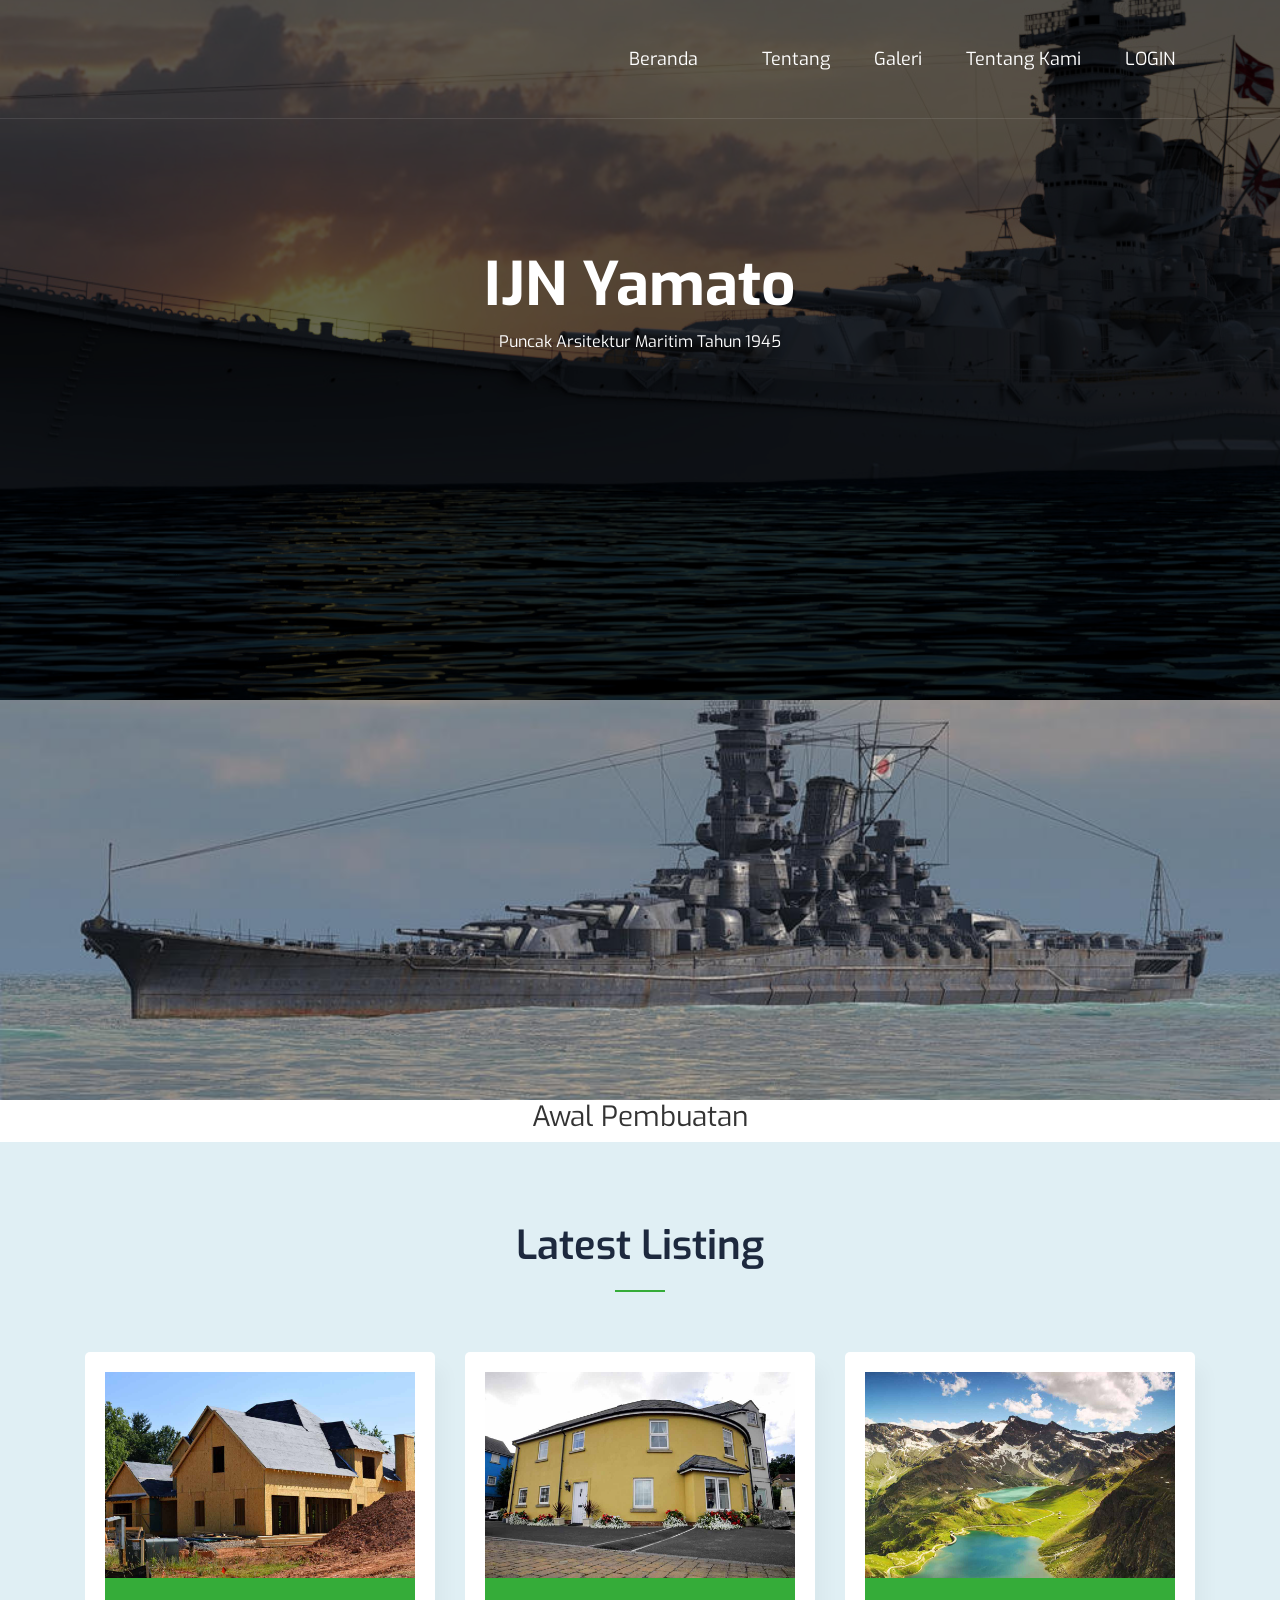
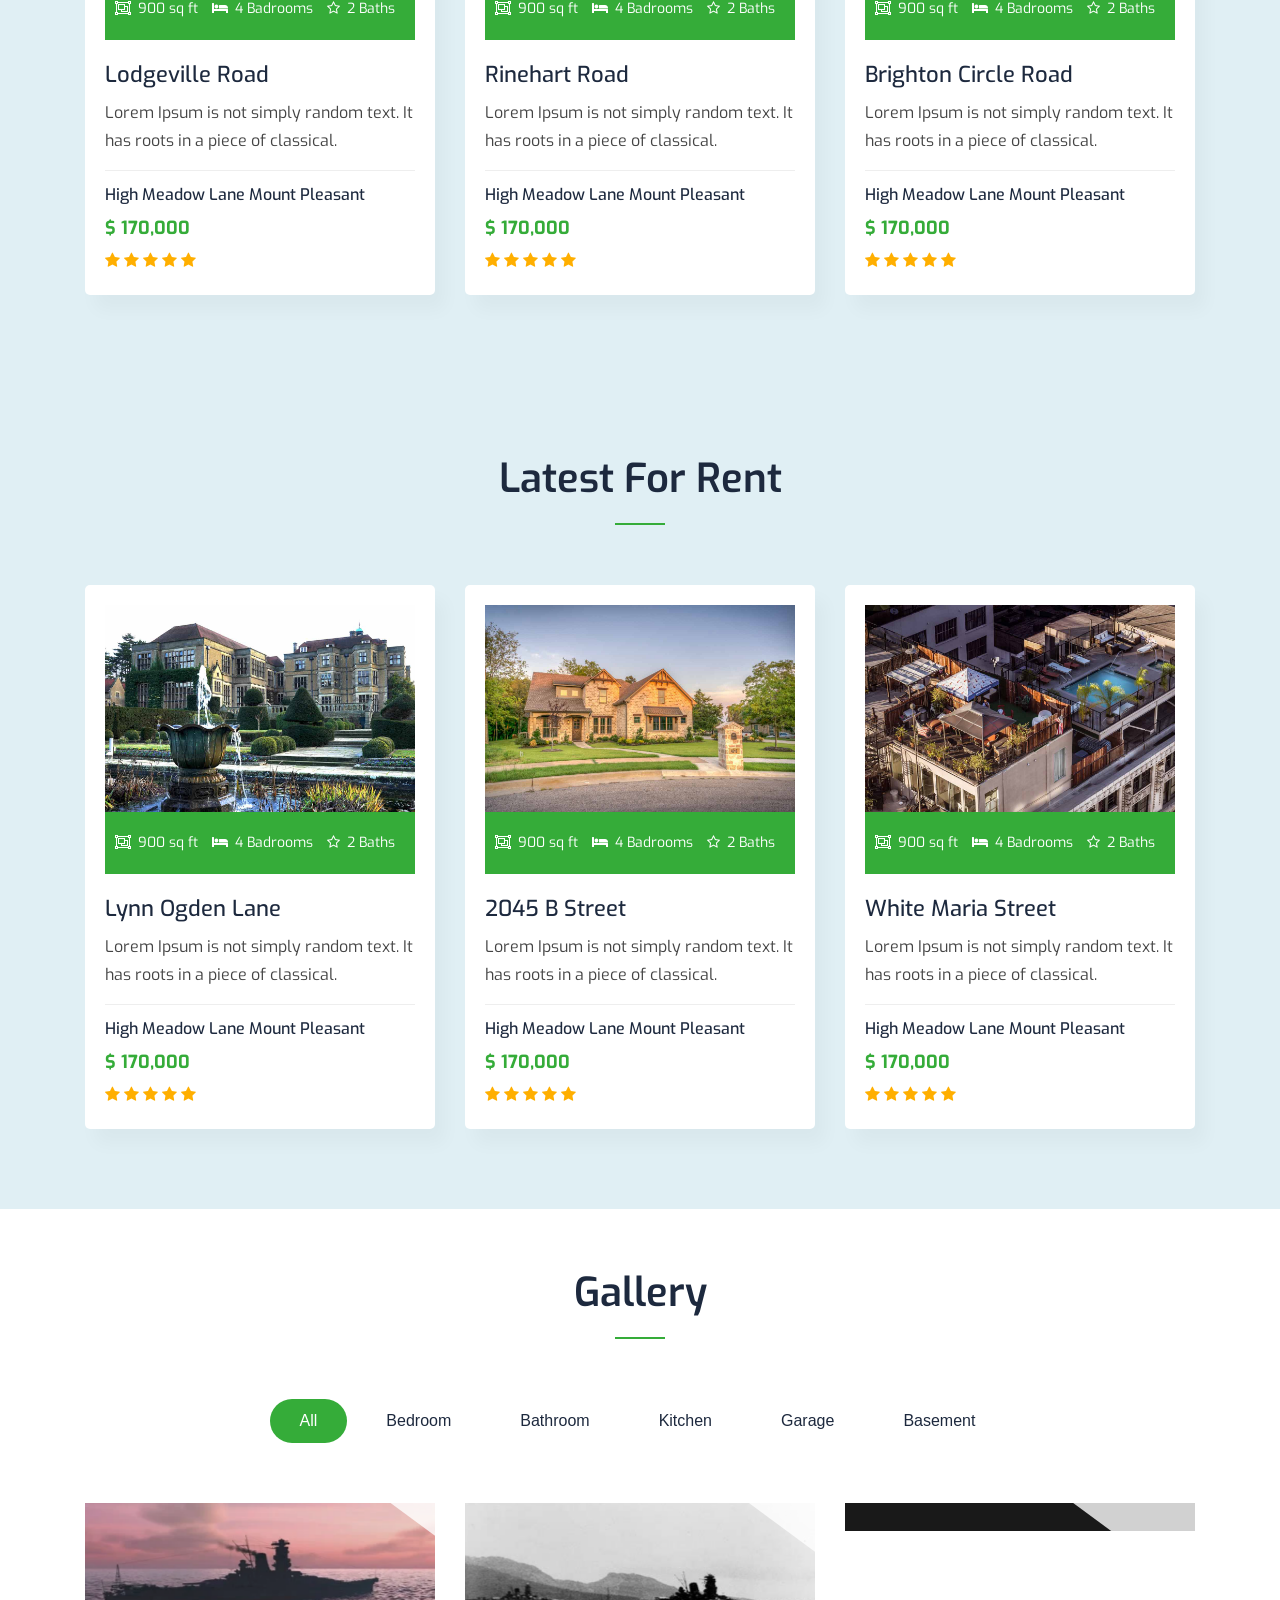
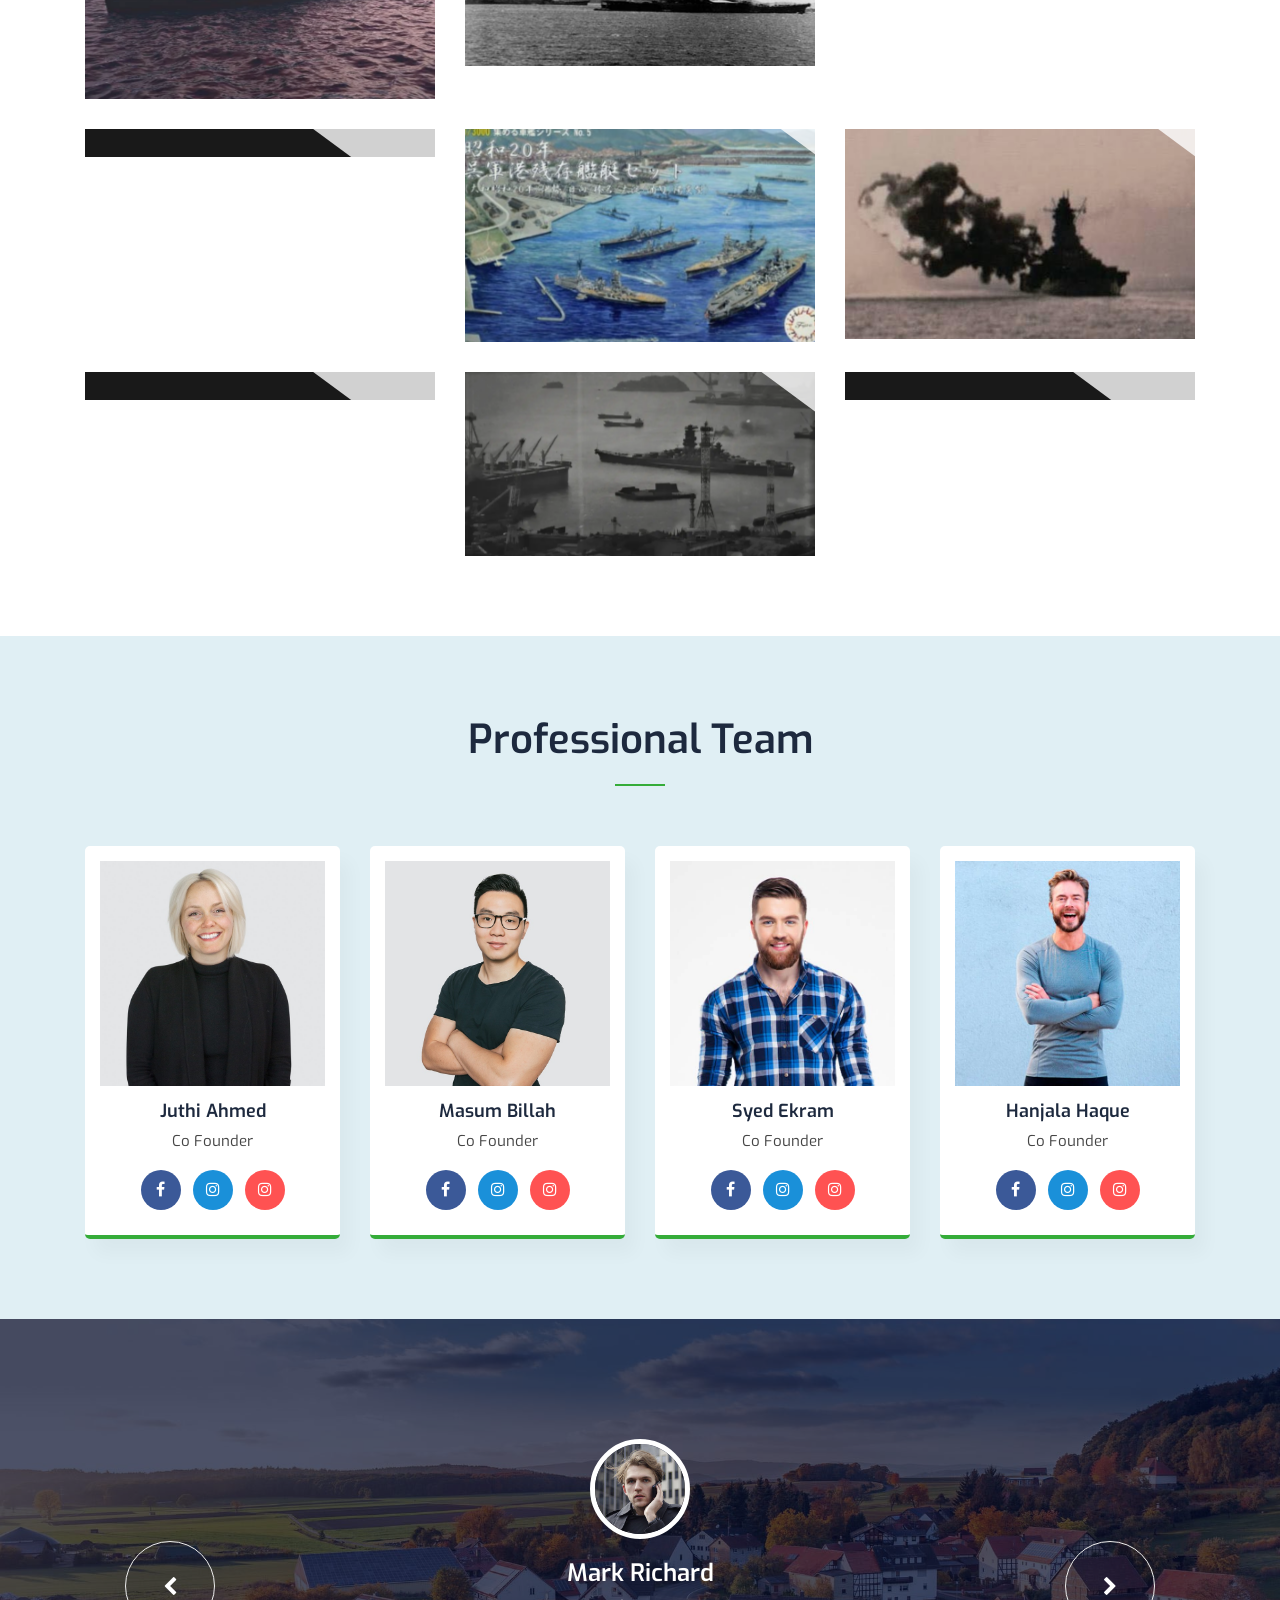
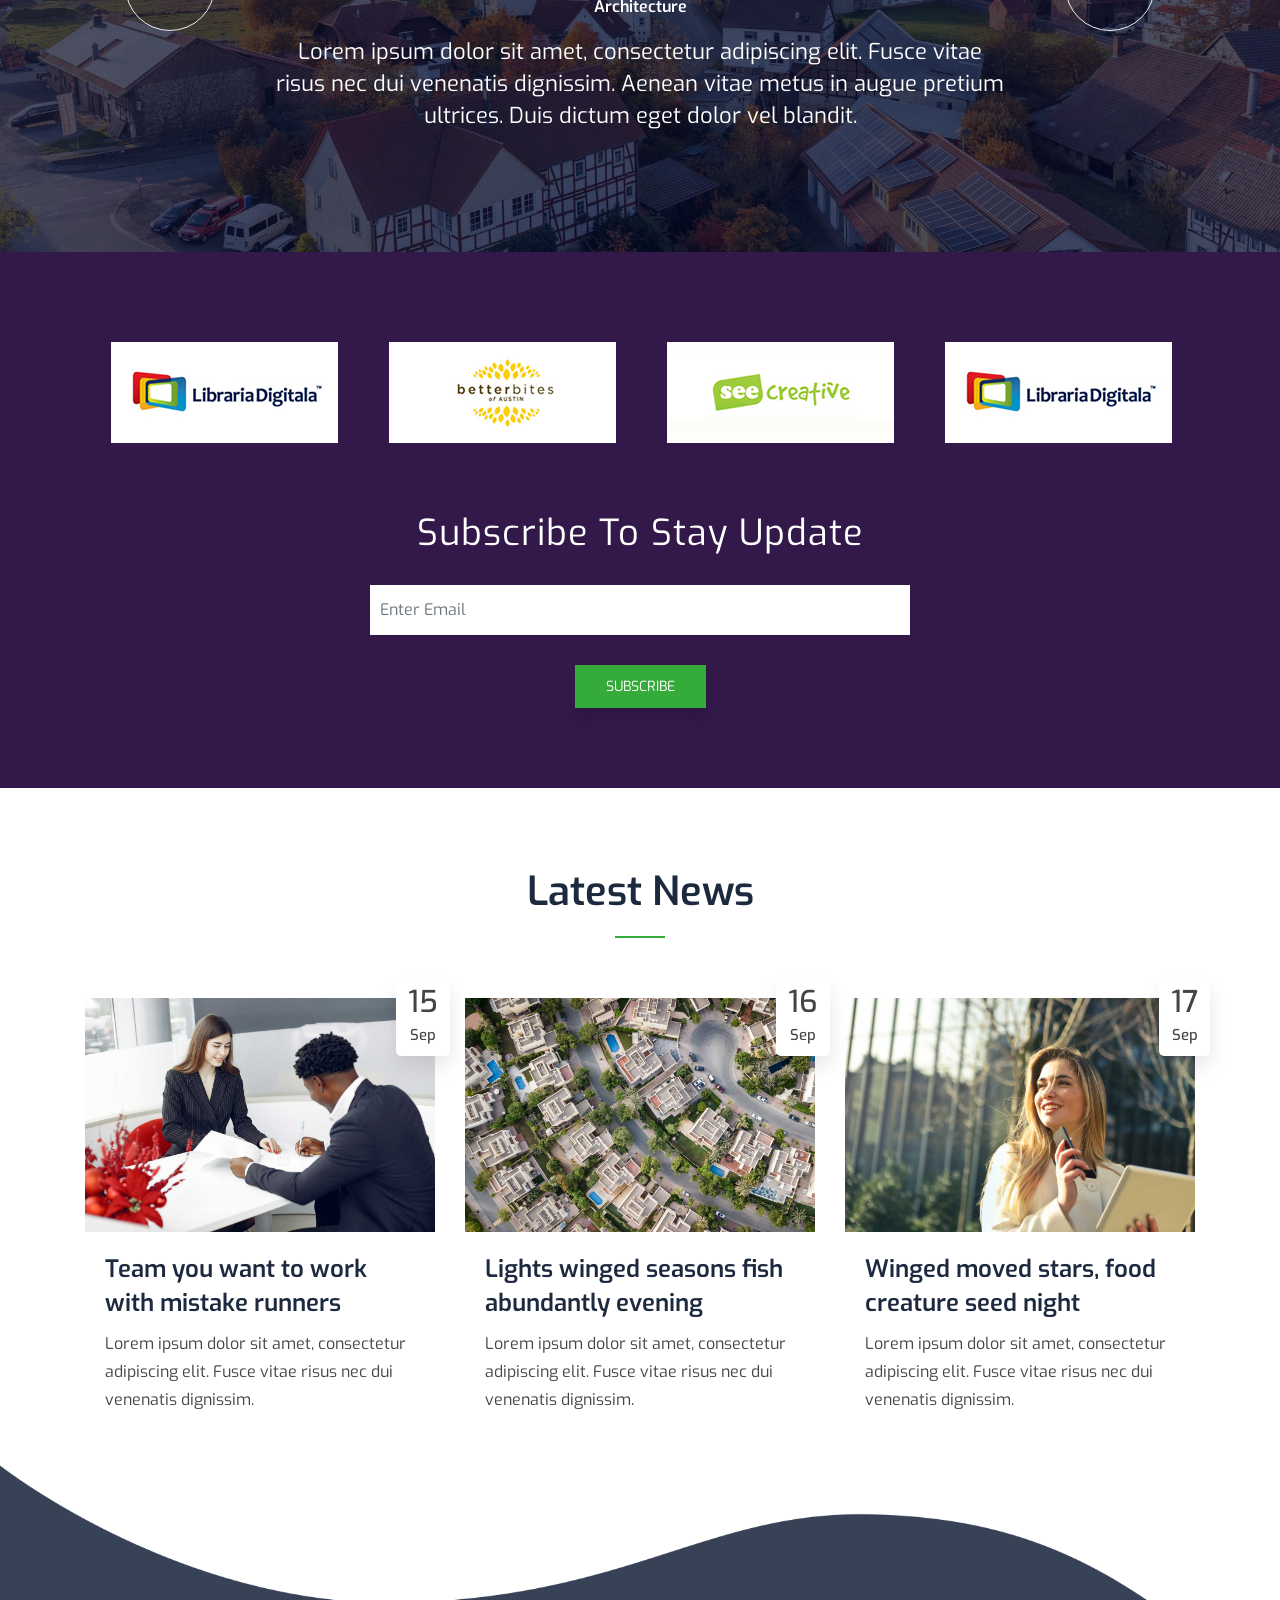
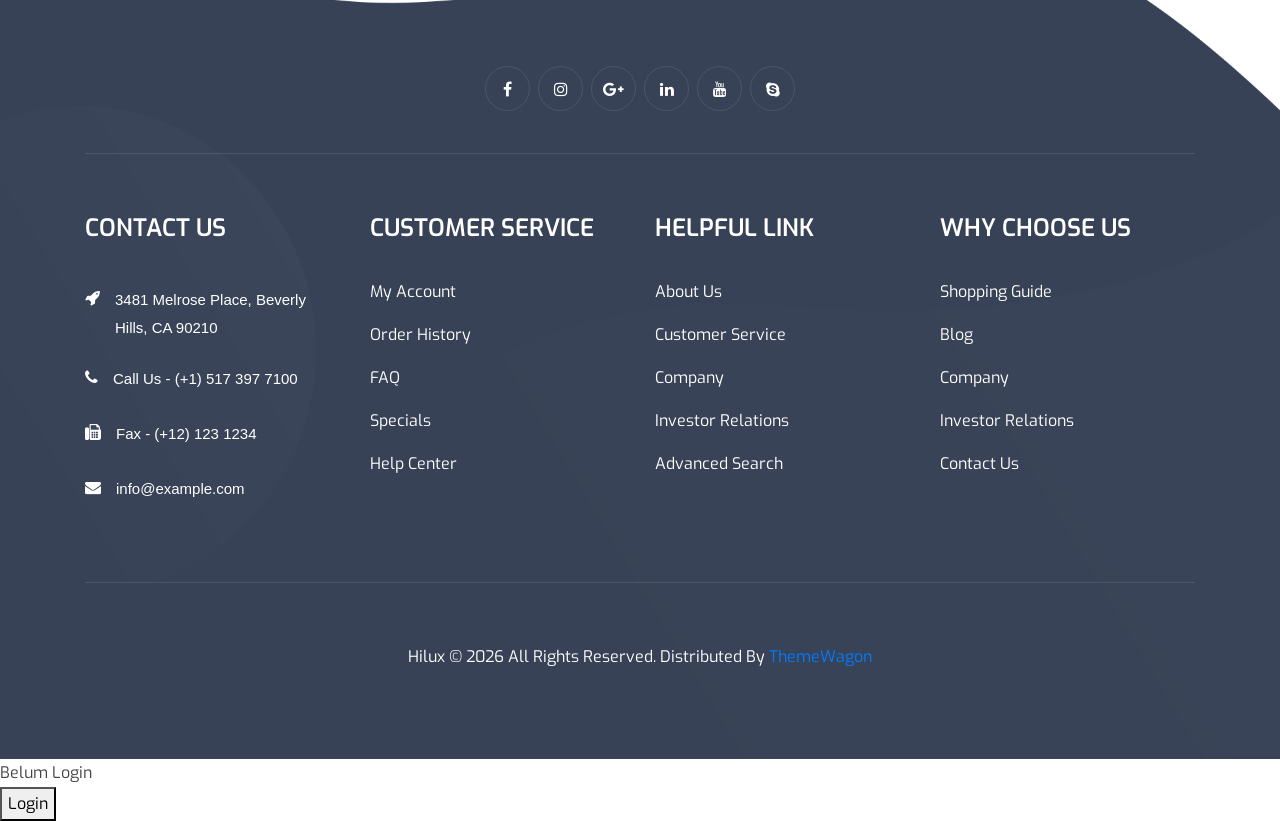
==== commit 6ddaa7b9: "Update index.html" ====
--- a/index.html
+++ b/index.html
@@ -755,7 +755,7 @@
         const authButton = document.getElementById('authButton');
         
         // SESUAIKAN: Ambil 'currentuser' sesuai data yang Anda temukan
-        const user = localStorage.getItem('currentuser'); 
+        const user = localStorage.getItem('user'); 
         const isLoggedIn = localStorage.getItem('isLoggedIn');
 
         if (isLoggedIn === 'true' && user && authButton) {
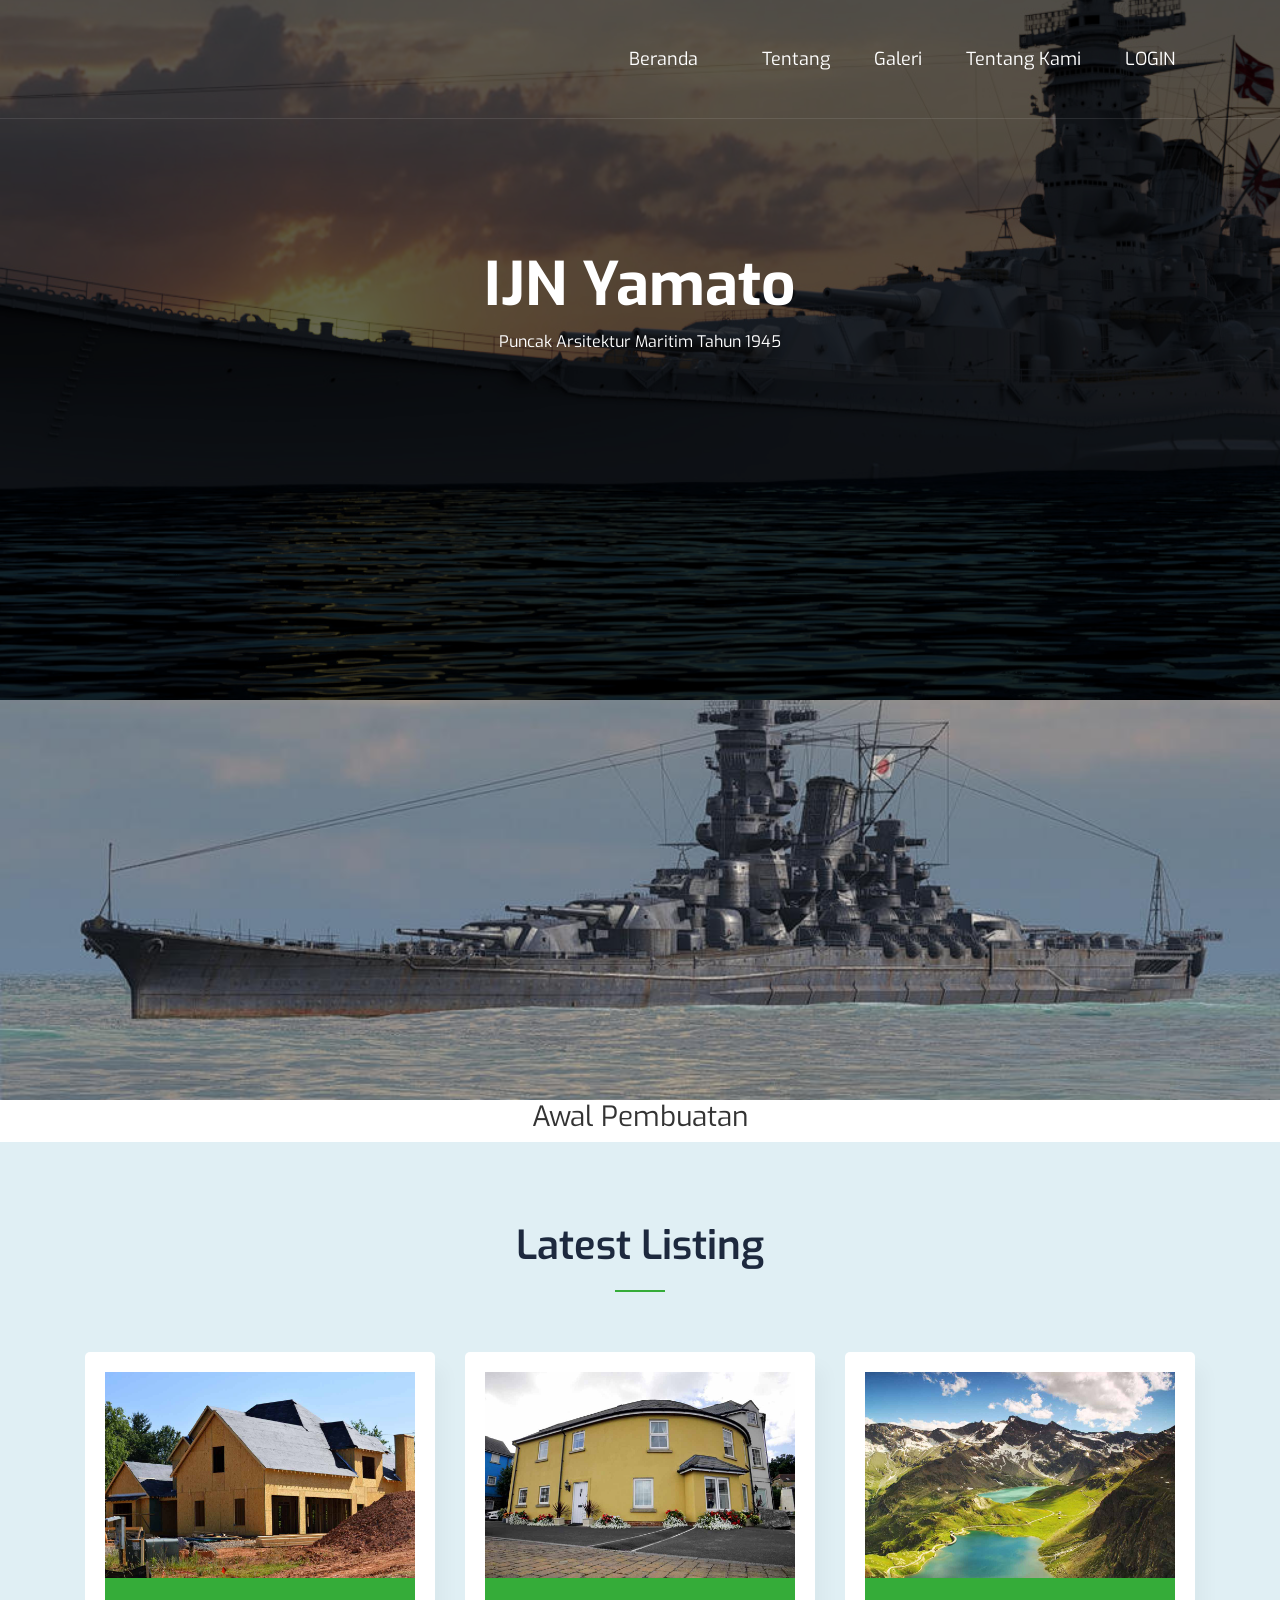
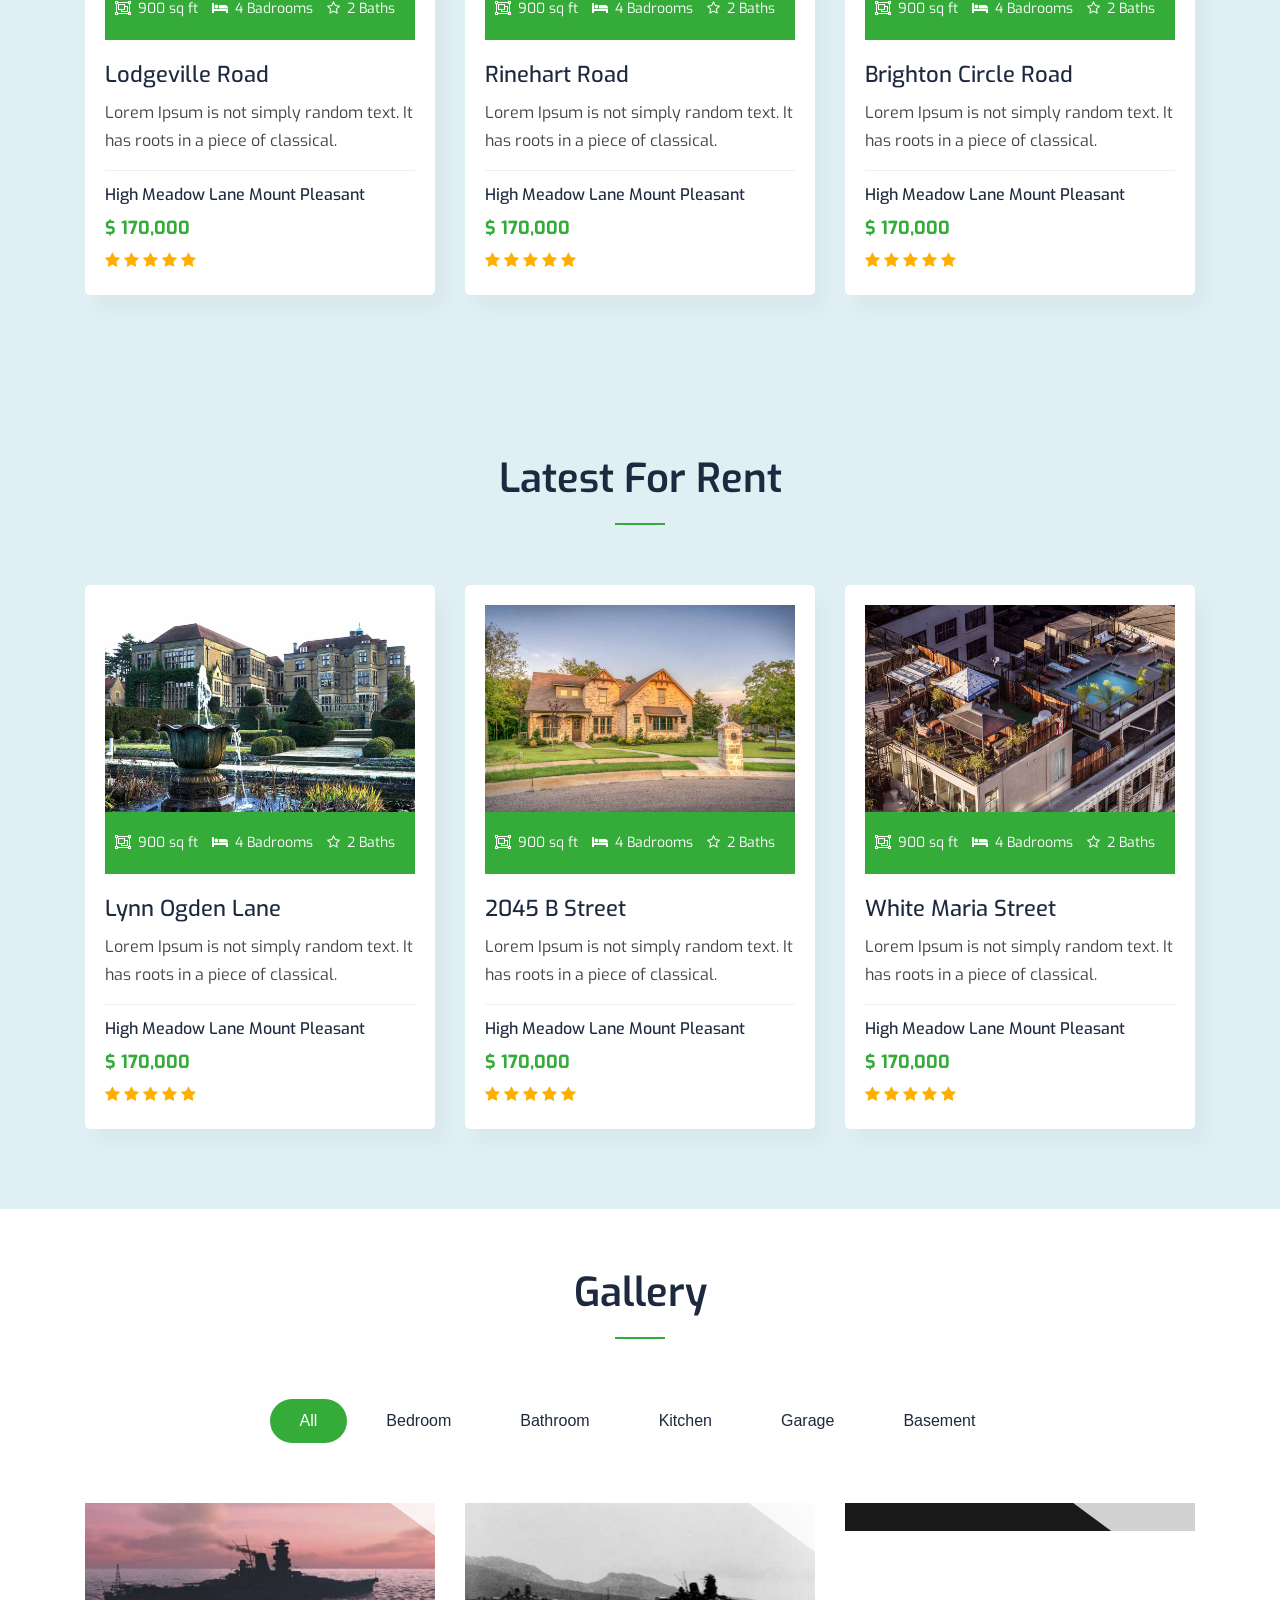
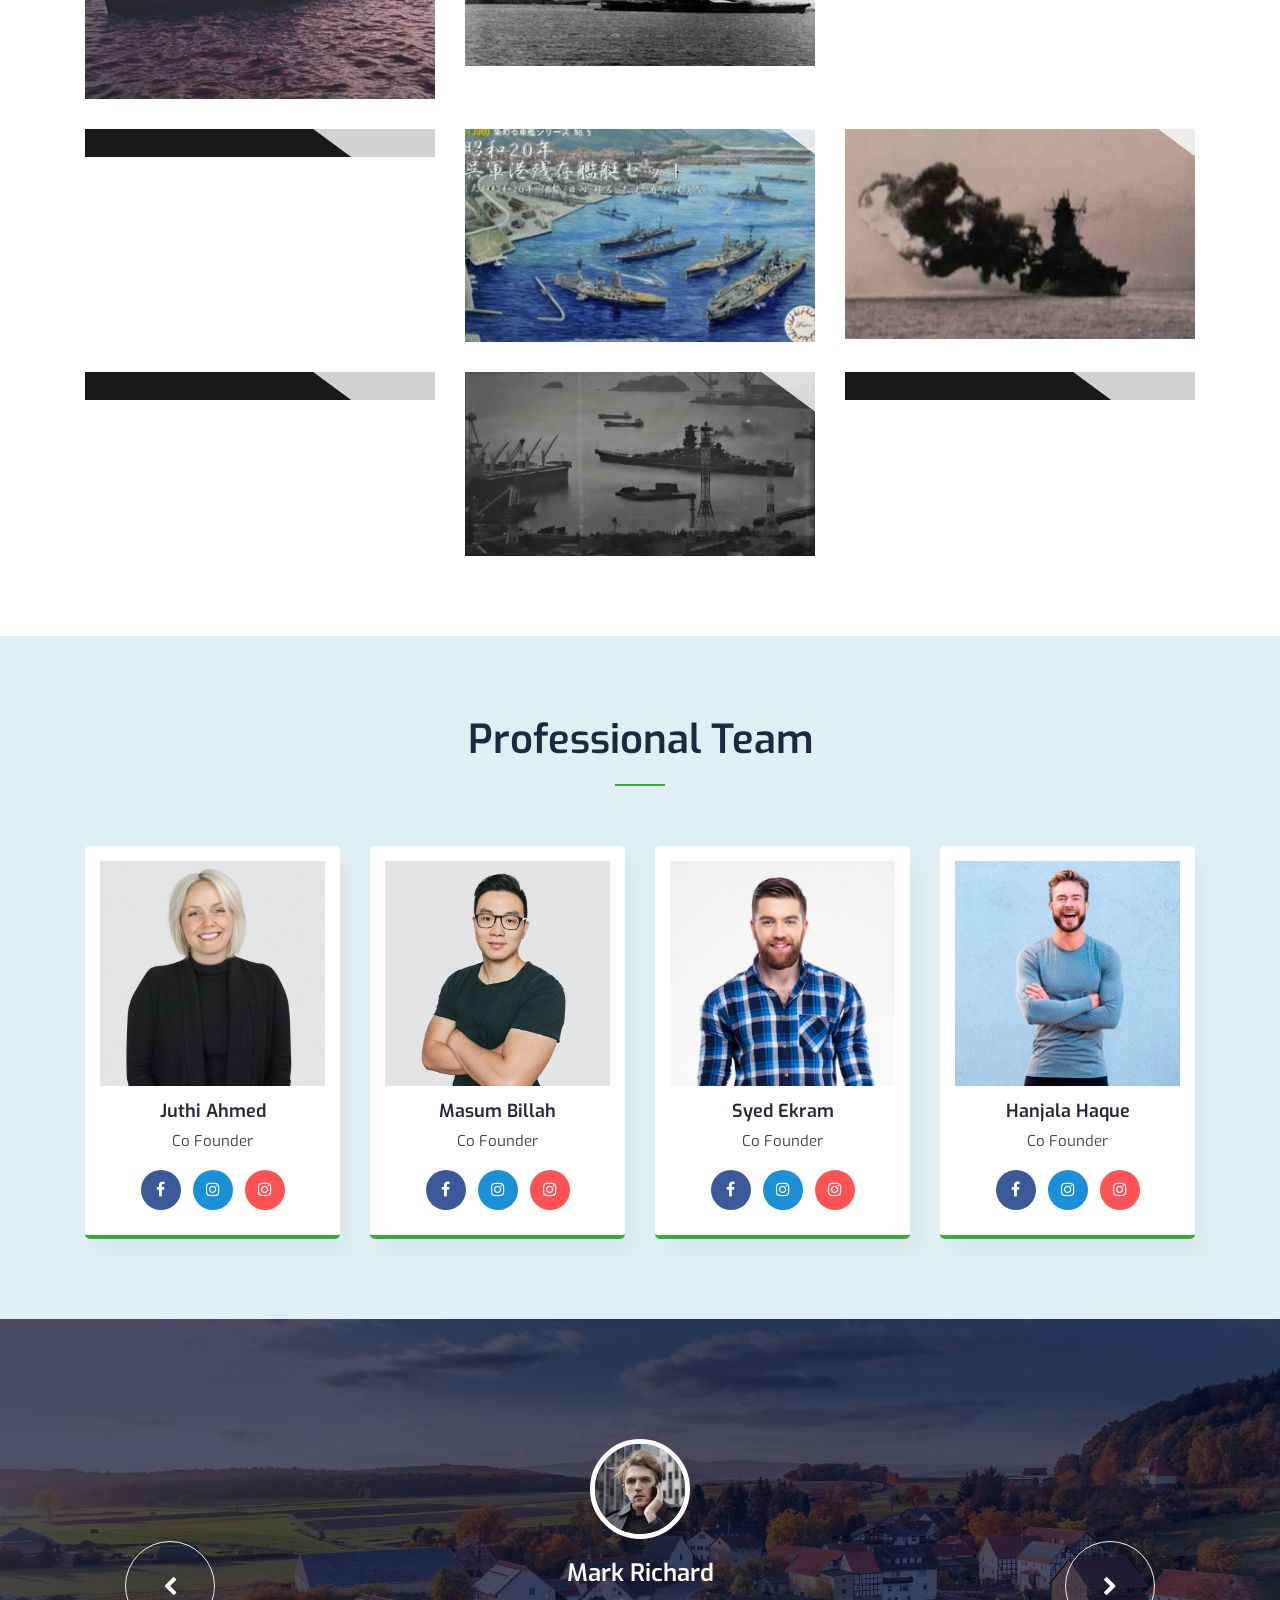
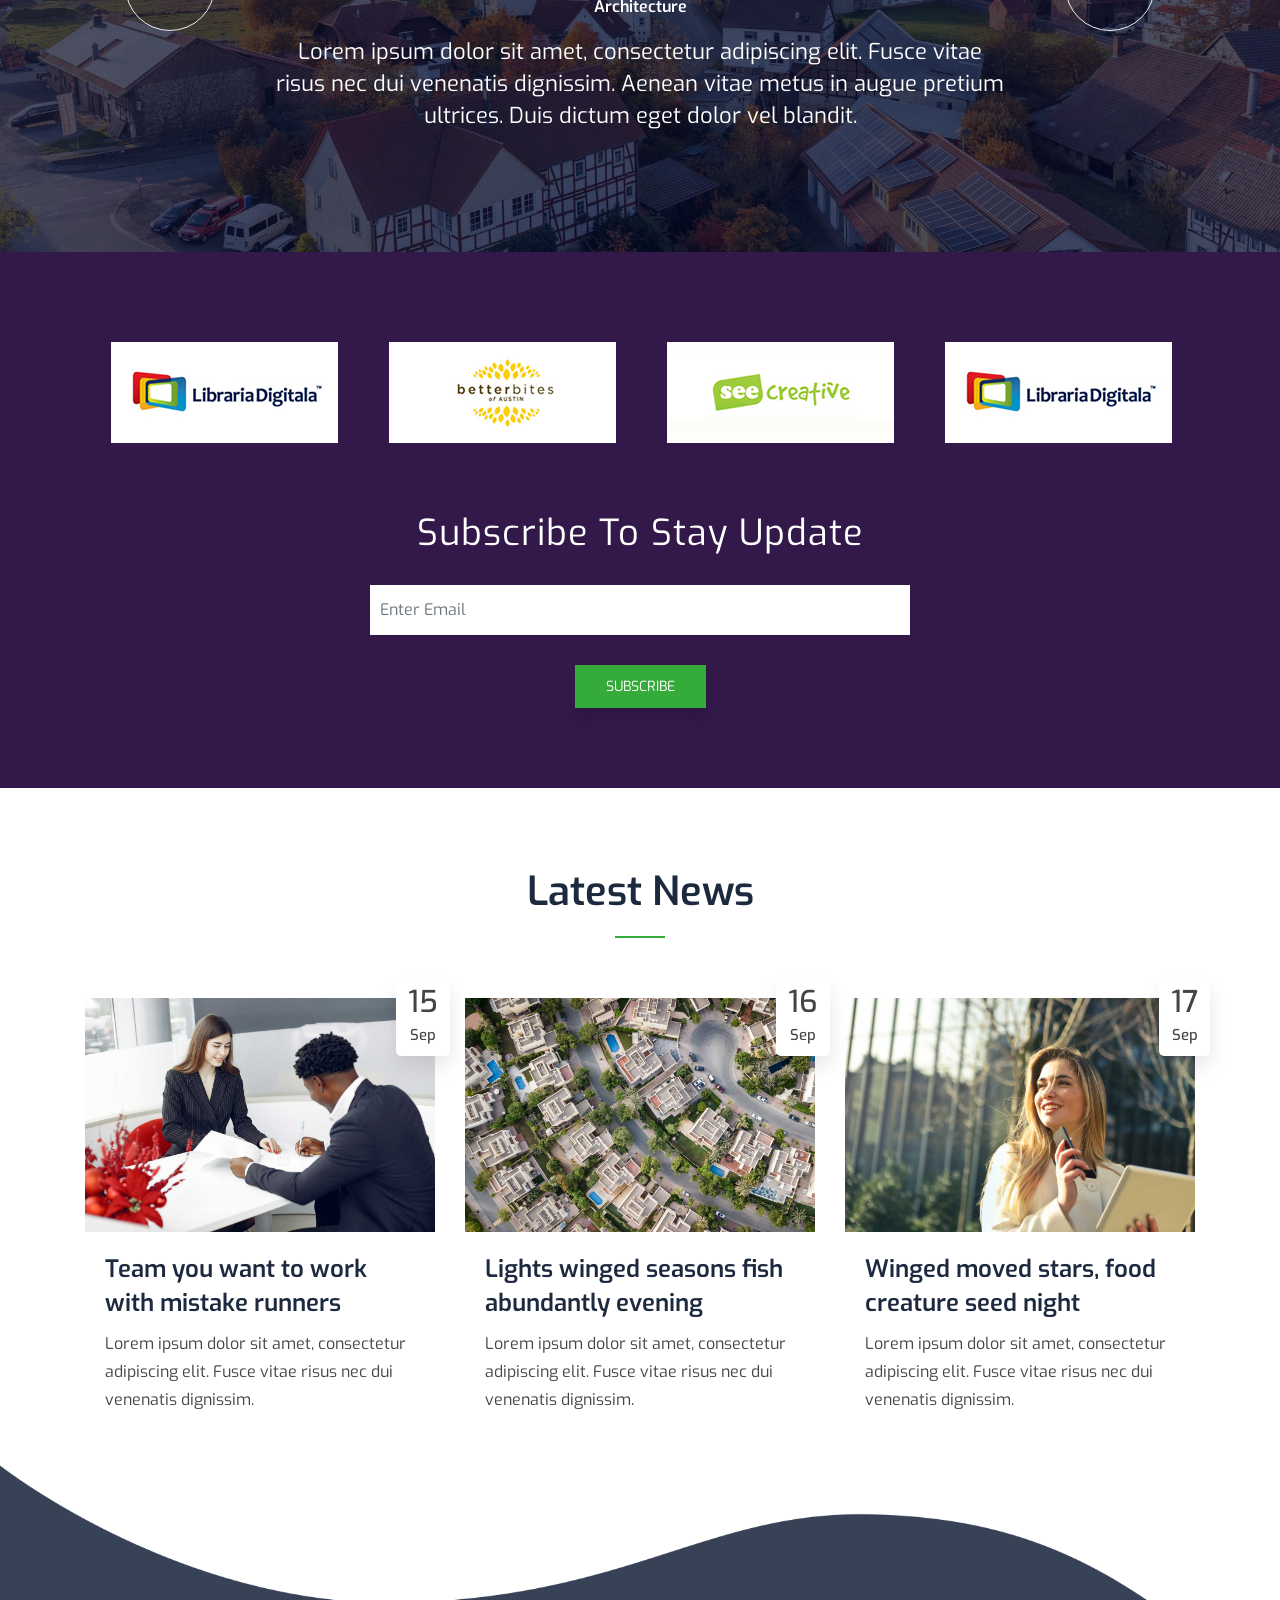
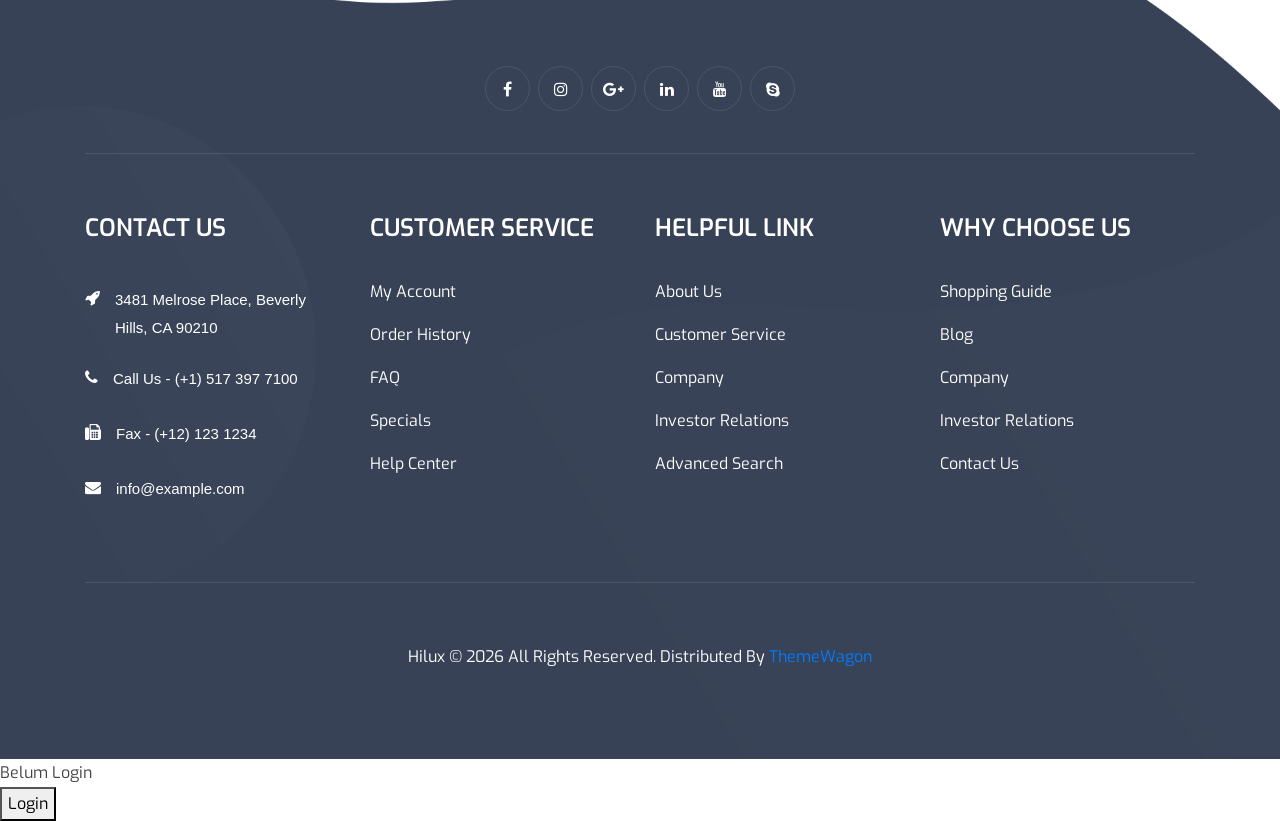
==== commit ce460a09: "Update index.html" ====
--- a/index.html
+++ b/index.html
@@ -755,7 +755,7 @@
         const authButton = document.getElementById('authButton');
         
         // SESUAIKAN: Ambil 'currentuser' sesuai data yang Anda temukan
-        const user = localStorage.getItem('user'); 
+        const user = localStorage.getItem('currentuser'); 
         const isLoggedIn = localStorage.getItem('isLoggedIn');
 
         if (isLoggedIn === 'true' && user && authButton) {
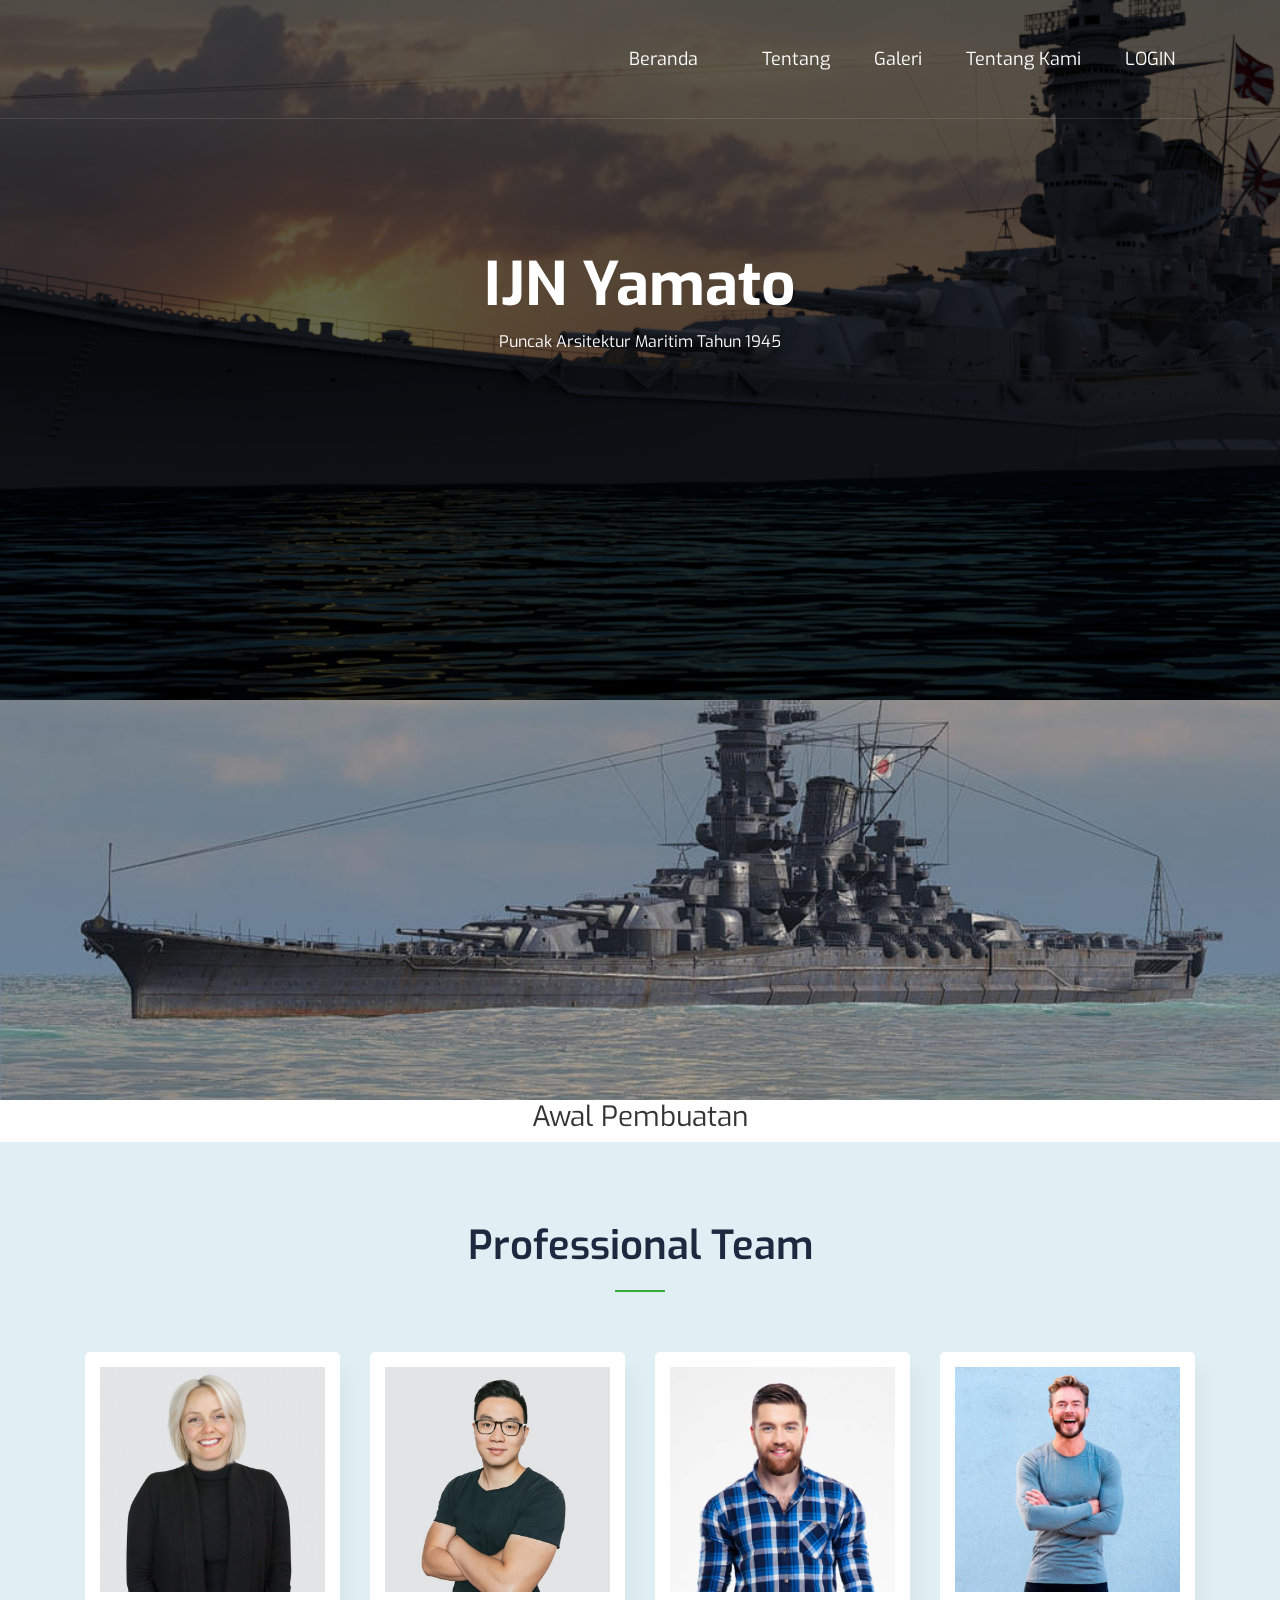
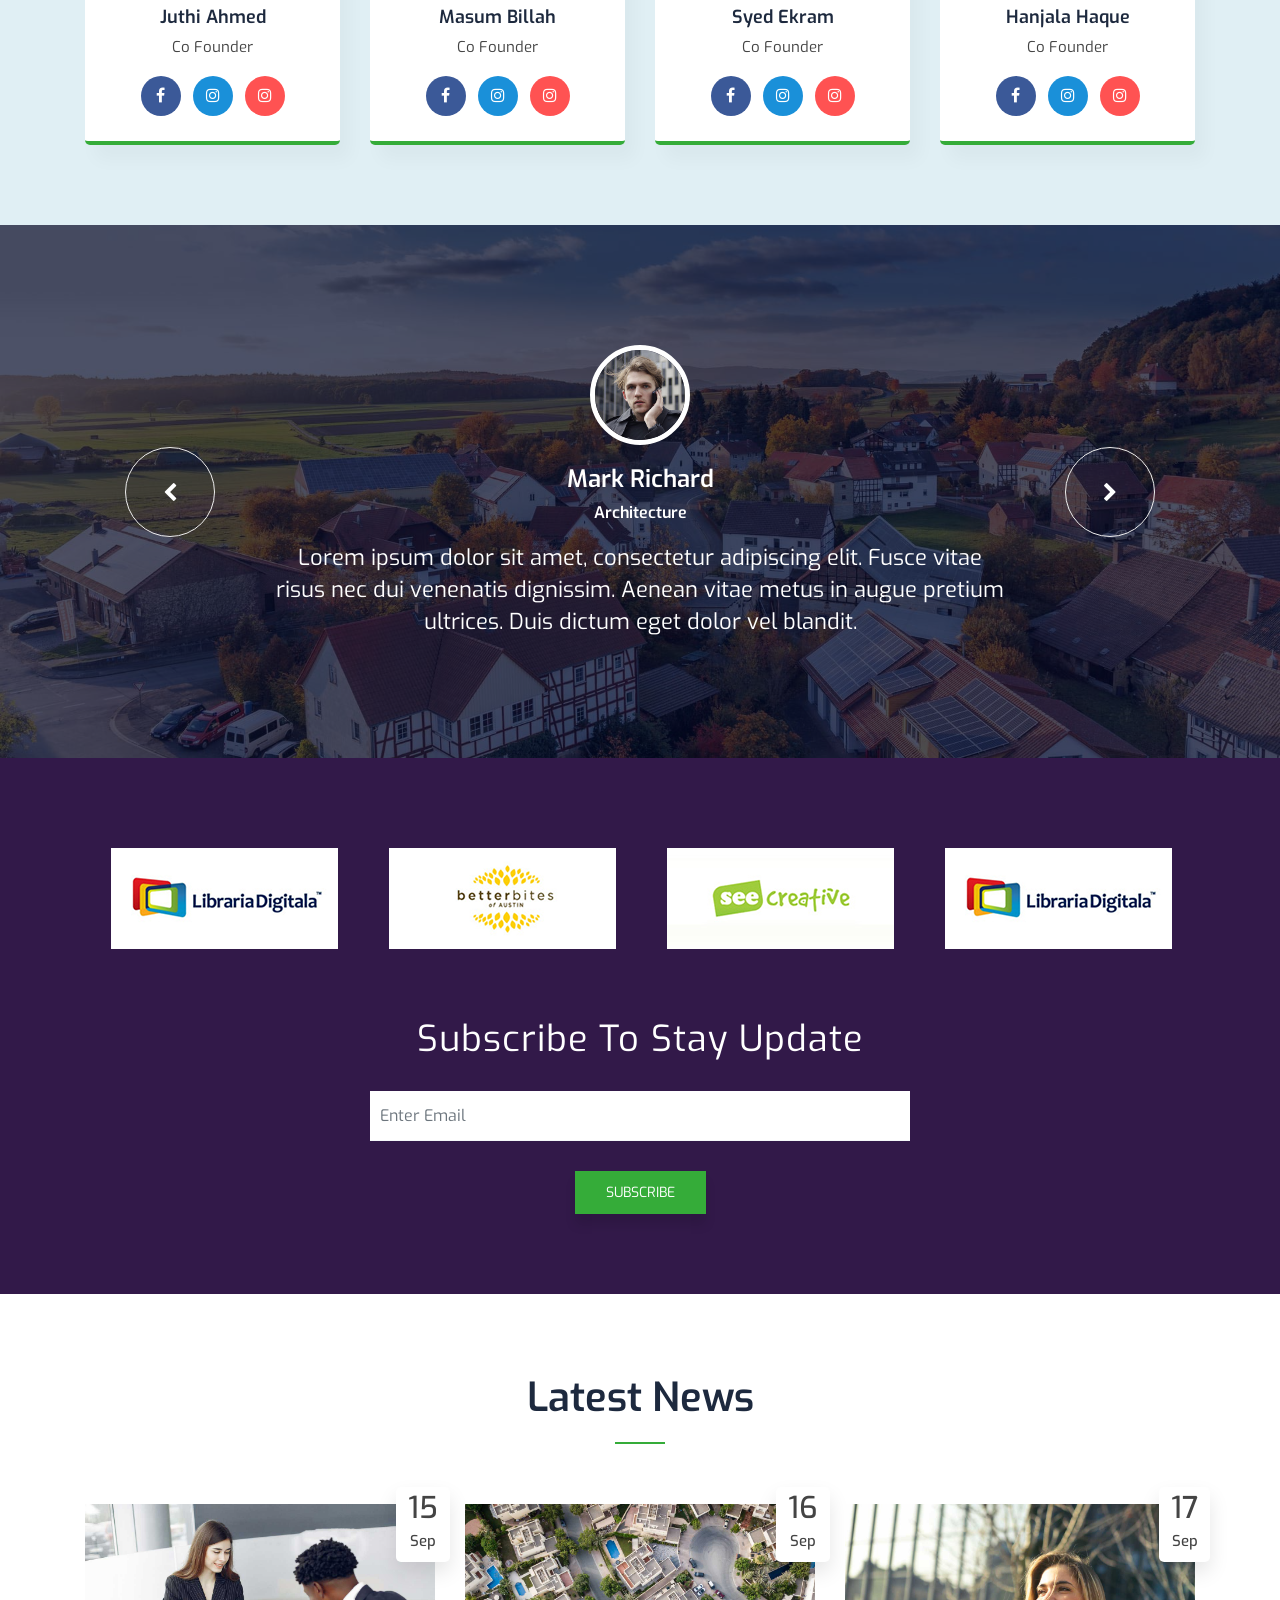
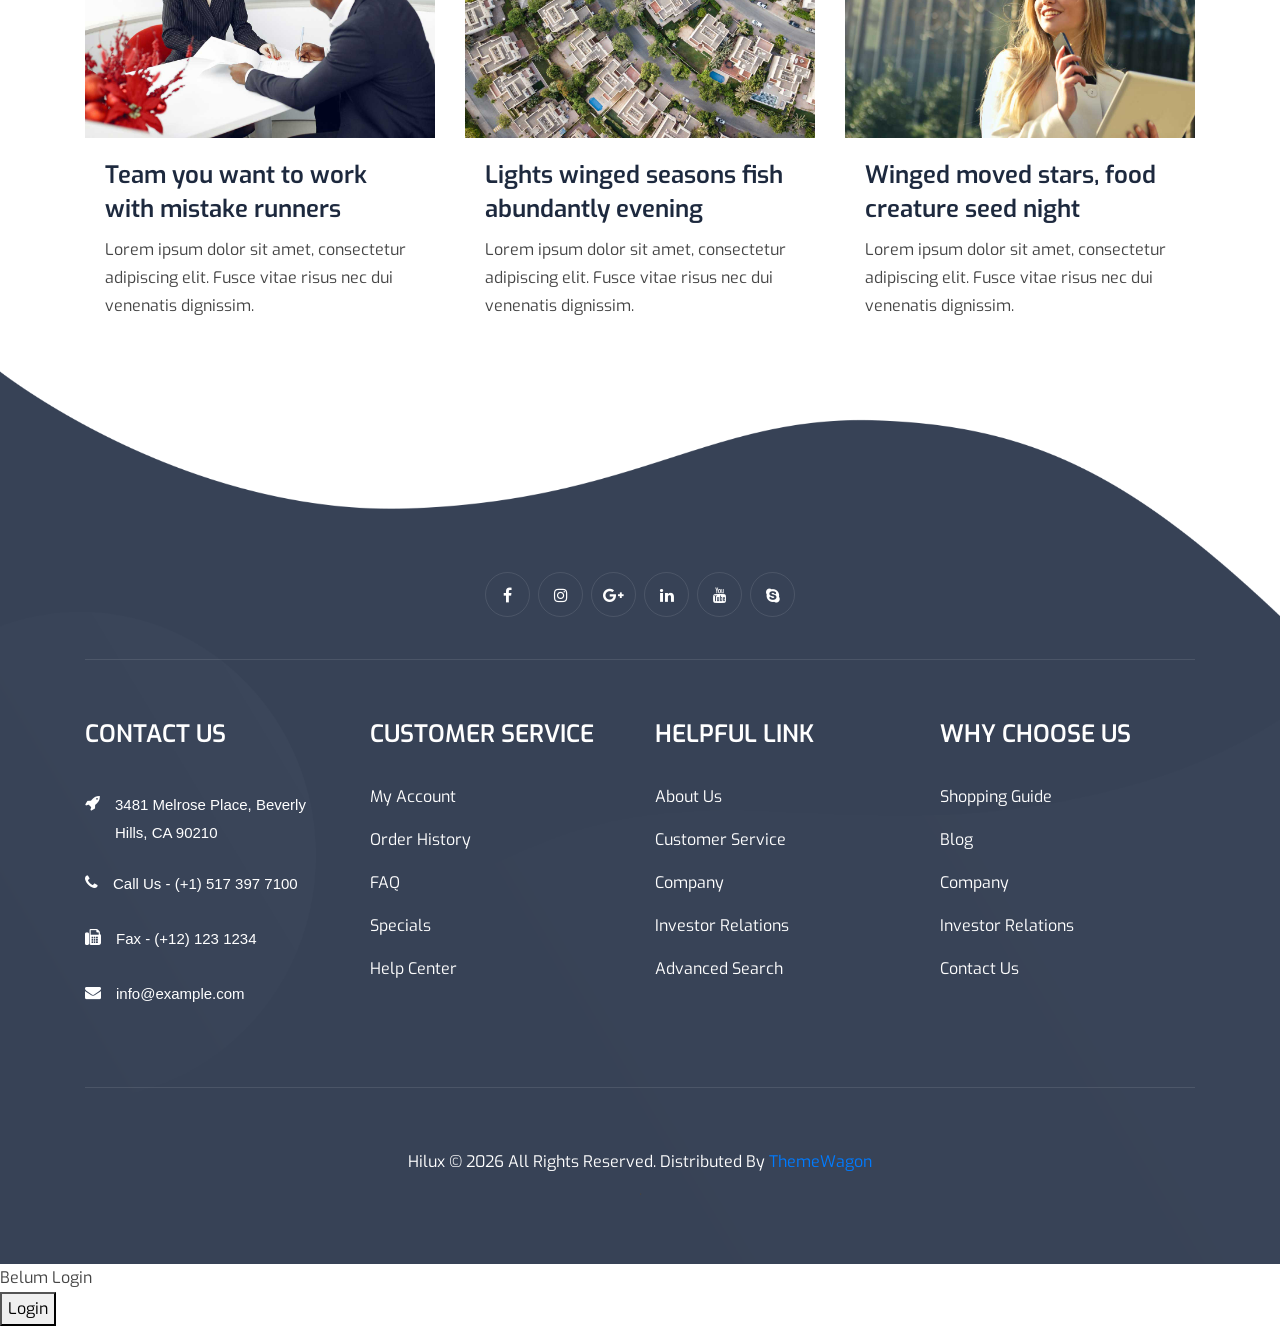
==== commit 6143281d: "Update index.html" ====
--- a/index.html
+++ b/index.html
@@ -120,292 +120,6 @@
         <h3 style="color: #333;">Awal Pembuatan</h3>
         </div>
 </section>
-	 					
-				
-	<!-- START PROPERTY -->
-	<section class="template_property">
-		<div class="container">
-			<div class="section-title text-center wow zoomIn">
-				<h2>Latest listing</h2>
-				<div></div>
-			</div>
-			<div class="row">
-				<div class="col-lg-4 col-sm-12 col-xs-12">
-					<div class="single_property">
-						<img src="assets/img/property/1.jpg" class="img-fluid" alt="" />
-						<div class="single_property_description text-center">
-							<span><i class="fa fa-object-group"></i> 900 sq ft</span>
-							<span><i class="fa fa-bed"></i> 4 Badrooms</span>
-							<span><i class="fa fa-star-o"></i> 2 Baths</span>
-						</div>
-						<div class="single_property_content">
-							<h4><a href="#">Lodgeville Road</a></h4>
-							<p>Lorem Ipsum is not simply random text. It has roots in a piece of classical. </p>
-
-						</div>
-						<div class="single_property_price">
-							High Meadow Lane Mount Pleasant <span>$ 170,000</span>
-							<i class="fa fa-star"></i>
-							<i class="fa fa-star"></i>
-							<i class="fa fa-star"></i>
-							<i class="fa fa-star"></i>
-							<i class="fa fa-star"></i>
-						</div>
-					</div><!--- END SINGLE PROPERTY -->
-				</div><!--- END COL -->
-				<div class="col-lg-4 col-sm-12 col-xs-12">
-					<div class="single_property">
-						<img src="assets/img/property/2.jpg" class="img-fluid" alt="" />
-						<div class="single_property_description text-center">
-							<span><i class="fa fa-object-group"></i> 900 sq ft</span>
-							<span><i class="fa fa-bed"></i> 4 Badrooms</span>
-							<span><i class="fa fa-star-o"></i> 2 Baths</span>
-						</div>
-						<div class="single_property_content">
-							<h4><a href="#">Rinehart Road</a></h4>
-							<p>Lorem Ipsum is not simply random text. It has roots in a piece of classical. </p>
-
-						</div>
-						<div class="single_property_price">
-							High Meadow Lane Mount Pleasant <span>$ 170,000</span>
-							<i class="fa fa-star"></i>
-							<i class="fa fa-star"></i>
-							<i class="fa fa-star"></i>
-							<i class="fa fa-star"></i>
-							<i class="fa fa-star"></i>
-						</div>
-					</div>
-				</div><!--- END  COL-->
-				<div class="col-lg-4 col-sm-12 col-xs-12">
-					<div class="single_property">
-						<img src="assets/img/property/3.jpg" class="img-fluid" alt="" />
-						<div class="single_property_description text-center">
-							<span><i class="fa fa-object-group"></i> 900 sq ft</span>
-							<span><i class="fa fa-bed"></i> 4 Badrooms</span>
-							<span><i class="fa fa-star-o"></i> 2 Baths</span>
-						</div>
-						<div class="single_property_content">
-							<h4><a href="#">Brighton Circle Road</a></h4>
-							<p>Lorem Ipsum is not simply random text. It has roots in a piece of classical. </p>
-
-						</div>
-						<div class="single_property_price">
-							High Meadow Lane Mount Pleasant <span>$ 170,000</span>
-							<i class="fa fa-star"></i>
-							<i class="fa fa-star"></i>
-							<i class="fa fa-star"></i>
-							<i class="fa fa-star"></i>
-							<i class="fa fa-star"></i>
-						</div>
-					</div>
-				</div><!--- END  COL-->
-			</div><!--- END ROW -->
-		</div><!--- END CONTAINER -->
-	</section>
-	<!-- END  PROPERTY -->
-
-	<!-- START PROPERTY -->
-	<section class="template_property section-padding">
-		<div class="container">
-			<div class="section-title  text-center wow zoomIn">
-				<h2>Latest for Rent</h2>
-				<div></div>
-			</div>
-			<div class="row">
-				<div class="col-lg-4 col-sm-12 col-xs-12">
-					<div class="single_property">
-						<img src="assets/img/property/4.jpg" class="img-fluid" alt="" />
-						<div class="single_property_description text-center">
-							<span><i class="fa fa-object-group"></i> 900 sq ft</span>
-							<span><i class="fa fa-bed"></i> 4 Badrooms</span>
-							<span><i class="fa fa-star-o"></i> 2 Baths</span>
-						</div>
-						<div class="single_property_content">
-							<h4><a href="#">Lynn Ogden Lane</a></h4>
-							<p>Lorem Ipsum is not simply random text. It has roots in a piece of classical. </p>
-
-						</div>
-						<div class="single_property_price">
-							High Meadow Lane Mount Pleasant <span>$ 170,000</span>
-							<i class="fa fa-star"></i>
-							<i class="fa fa-star"></i>
-							<i class="fa fa-star"></i>
-							<i class="fa fa-star"></i>
-							<i class="fa fa-star"></i>
-						</div>
-					</div>
-				</div><!--- END  COL-->
-				<div class="col-lg-4 col-sm-12 col-xs-12">
-					<div class="single_property">
-						<img src="assets/img/property/5.jpg" class="img-fluid" alt="" />
-						<div class="single_property_description text-center">
-							<span><i class="fa fa-object-group"></i> 900 sq ft</span>
-							<span><i class="fa fa-bed"></i> 4 Badrooms</span>
-							<span><i class="fa fa-star-o"></i> 2 Baths</span>
-						</div>
-						<div class="single_property_content">
-							<h4><a href="#">2045 B Street</a></h4>
-							<p>Lorem Ipsum is not simply random text. It has roots in a piece of classical. </p>
-
-						</div>
-						<div class="single_property_price">
-							High Meadow Lane Mount Pleasant <span>$ 170,000</span>
-							<i class="fa fa-star"></i>
-							<i class="fa fa-star"></i>
-							<i class="fa fa-star"></i>
-							<i class="fa fa-star"></i>
-							<i class="fa fa-star"></i>
-						</div>
-					</div>
-				</div><!--- END  COL-->
-				<div class="col-lg-4 col-sm-12 col-xs-12">
-					<div class="single_property">
-						<img src="assets/img/property/6.jpg" class="img-fluid" alt="" />
-						<div class="single_property_description text-center">
-							<span><i class="fa fa-object-group"></i> 900 sq ft</span>
-							<span><i class="fa fa-bed"></i> 4 Badrooms</span>
-							<span><i class="fa fa-star-o"></i> 2 Baths</span>
-						</div>
-						<div class="single_property_content">
-							<h4><a href="#">White Maria Street</a></h4>
-							<p>Lorem Ipsum is not simply random text. It has roots in a piece of classical. </p>
-
-						</div>
-						<div class="single_property_price">
-							High Meadow Lane Mount Pleasant <span>$ 170,000</span>
-							<i class="fa fa-star"></i>
-							<i class="fa fa-star"></i>
-							<i class="fa fa-star"></i>
-							<i class="fa fa-star"></i>
-							<i class="fa fa-star"></i>
-						</div>
-					</div>
-				</div><!--- END  COL-->
-			</div><!--- END ROW -->
-		</div><!--- END CONTAINER -->
-	</section>
-	<!-- END  PROPERTY -->
-
-	<!-- START PORTFOLIO -->
-	<section id="gallery" class="works_area">
-		<div class="container">
-			<div class="section-title text-center wow zoomIn">
-				<h2>Gallery</h2>
-				<div></div>
-			</div>
-			<div class="col-lg-12 text-center">
-				<ul class="portfolio-filters">
-					<li class="filter active" data-filter="all">all</li>
-					<li class="filter" data-filter="bedroom">Bedroom</li>
-					<li class="filter" data-filter="bathroom">Bathroom</li>
-					<li class="filter" data-filter="kitchen">kitchen</li>
-					<li class="filter" data-filter="garage">Garage</li>
-					<li class="filter" data-filter="basement">Basement</li>
-				</ul>
-			</div><!-- END COL -->
-			<div class="row portfolio-items-list">
-				<div class="col-lg-4 col-sm-4 col-xs-12 mix bathroom kitchen garage">
-					<div class="grid">
-						<figure class="effect-apollo">
-							<img src="assets/img/portfolio/1.jpg" class="img-fluid" alt="" />
-							<figcaption>
-								<a class="prettyPhoto image_zoom" href="assets/img/portfolio/1.jpg"></a>
-								<p><a href="#" data-toggle="modal" data-target="#projectModal">Your Dream House</a></p>
-							</figcaption>
-						</figure>
-					</div>
-				</div><!--- END COL -->
-				<div class="col-lg-4 col-sm-4 col-xs-12 mix bedroom garage">
-					<div class="grid">
-						<figure class="effect-apollo">
-							<img src="assets/img/portfolio/2.jpg" class="img-fluid" alt="" />
-							<figcaption>
-								<a class="prettyPhoto image_zoom" href="assets/img/portfolio/2.jpg"></a>
-								<p><a href="#" data-toggle="modal" data-target="#projectModal">Your Dream House</a></p>
-							</figcaption>
-						</figure>
-					</div>
-				</div><!--- END COL -->
-				<div class="col-lg-4 col-sm-4 col-xs-12 mix bathroom">
-					<div class="grid">
-						<figure class="effect-apollo">
-							<img src="assets/img/portfolio/3.jpg" class="img-fluid" alt="" />
-							<figcaption>
-								<a class="prettyPhoto image_zoom" href="assets/img/portfolio/3.jpg"></a>
-								<p><a href="#" data-toggle="modal" data-target="#projectModal">Your Dream House</a></p>
-							</figcaption>
-						</figure>
-					</div>
-				</div><!--- END COL -->
-				<div class="col-lg-4 col-sm-4 col-xs-12 mix garage kitchen">
-					<div class="grid">
-						<figure class="effect-apollo">
-							<img src="assets/img/portfolio/4.jpg" class="img-fluid" alt="" />
-							<figcaption>
-								<a class="prettyPhoto image_zoom" href="assets/img/portfolio/4.jpg"></a>
-								<p><a href="#" data-toggle="modal" data-target="#projectModal">Your Dream House</a></p>
-							</figcaption>
-						</figure>
-					</div>
-				</div><!--- END COL -->
-				<div class="col-lg-4 col-sm-4 col-xs-12 mix bedroom">
-					<div class="grid">
-						<figure class="effect-apollo">
-							<img src="assets/img/portfolio/5.jpg" class="img-fluid" alt="" />
-							<figcaption>
-								<a class="prettyPhoto image_zoom" href="assets/img/portfolio/5.jpg"></a>
-								<p><a href="#" data-toggle="modal" data-target="#projectModal">Your Dream House</a></p>
-							</figcaption>
-						</figure>
-					</div>
-				</div><!--- END COL -->
-				<div class="col-lg-4 col-sm-4 col-xs-12 mix bathroom kitchen">
-					<div class="grid">
-						<figure class="effect-apollo">
-							<img src="assets/img/portfolio/6.jpg" class="img-fluid" alt="" />
-							<figcaption>
-								<a class="prettyPhoto image_zoom" href="assets/img/portfolio/6.jpg"></a>
-								<p><a href="#" data-toggle="modal" data-target="#projectModal">Your Dream House</a></p>
-							</figcaption>
-						</figure>
-					</div>
-				</div><!--- END COL -->
-				<div class="col-lg-4 col-sm-4 col-xs-12 mix basement garage">
-					<div class="grid">
-						<figure class="effect-apollo">
-							<img src="assets/img/portfolio/7.jpg" class="img-fluid" alt="" />
-							<figcaption>
-								<a class="prettyPhoto image_zoom" href="assets/img/portfolio/7.jpg"></a>
-								<p><a href="#" data-toggle="modal" data-target="#projectModal">Your Dream House</a></p>
-							</figcaption>
-						</figure>
-					</div>
-				</div><!--- END COL -->
-				<div class="col-lg-4 col-sm-4 col-xs-12 mix bedroom basement">
-					<div class="grid">
-						<figure class="effect-apollo">
-							<img src="assets/img/portfolio/8.jpg" class="img-fluid" alt="" />
-							<figcaption>
-								<a class="prettyPhoto image_zoom" href="assets/img/portfolio/8.jpg"></a>
-								<p><a href="#" data-toggle="modal" data-target="#projectModal">Your Dream House</a></p>
-							</figcaption>
-						</figure>
-					</div>
-				</div><!--- END COL -->
-				<div class="col-lg-4 col-sm-4 col-xs-12 mix bedroom basement">
-					<div class="grid">
-						<figure class="effect-apollo">
-							<img src="assets/img/portfolio/9.jpg" class="img-fluid" alt="" />
-							<figcaption>
-								<a class="prettyPhoto image_zoom" href="assets/img/portfolio/9.jpg"></a>
-								<p><a href="#" data-toggle="modal" data-target="#projectModal">Your Dream House</a></p>
-							</figcaption>
-						</figure>
-					</div>
-				</div><!--- END COL -->
-			</div><!--- END ROW -->
-		</div><!--- END CONTAINER -->
-	</section>
 	<!-- END PORTFOLIO -->
 
 	<!-- START TEAM US -->
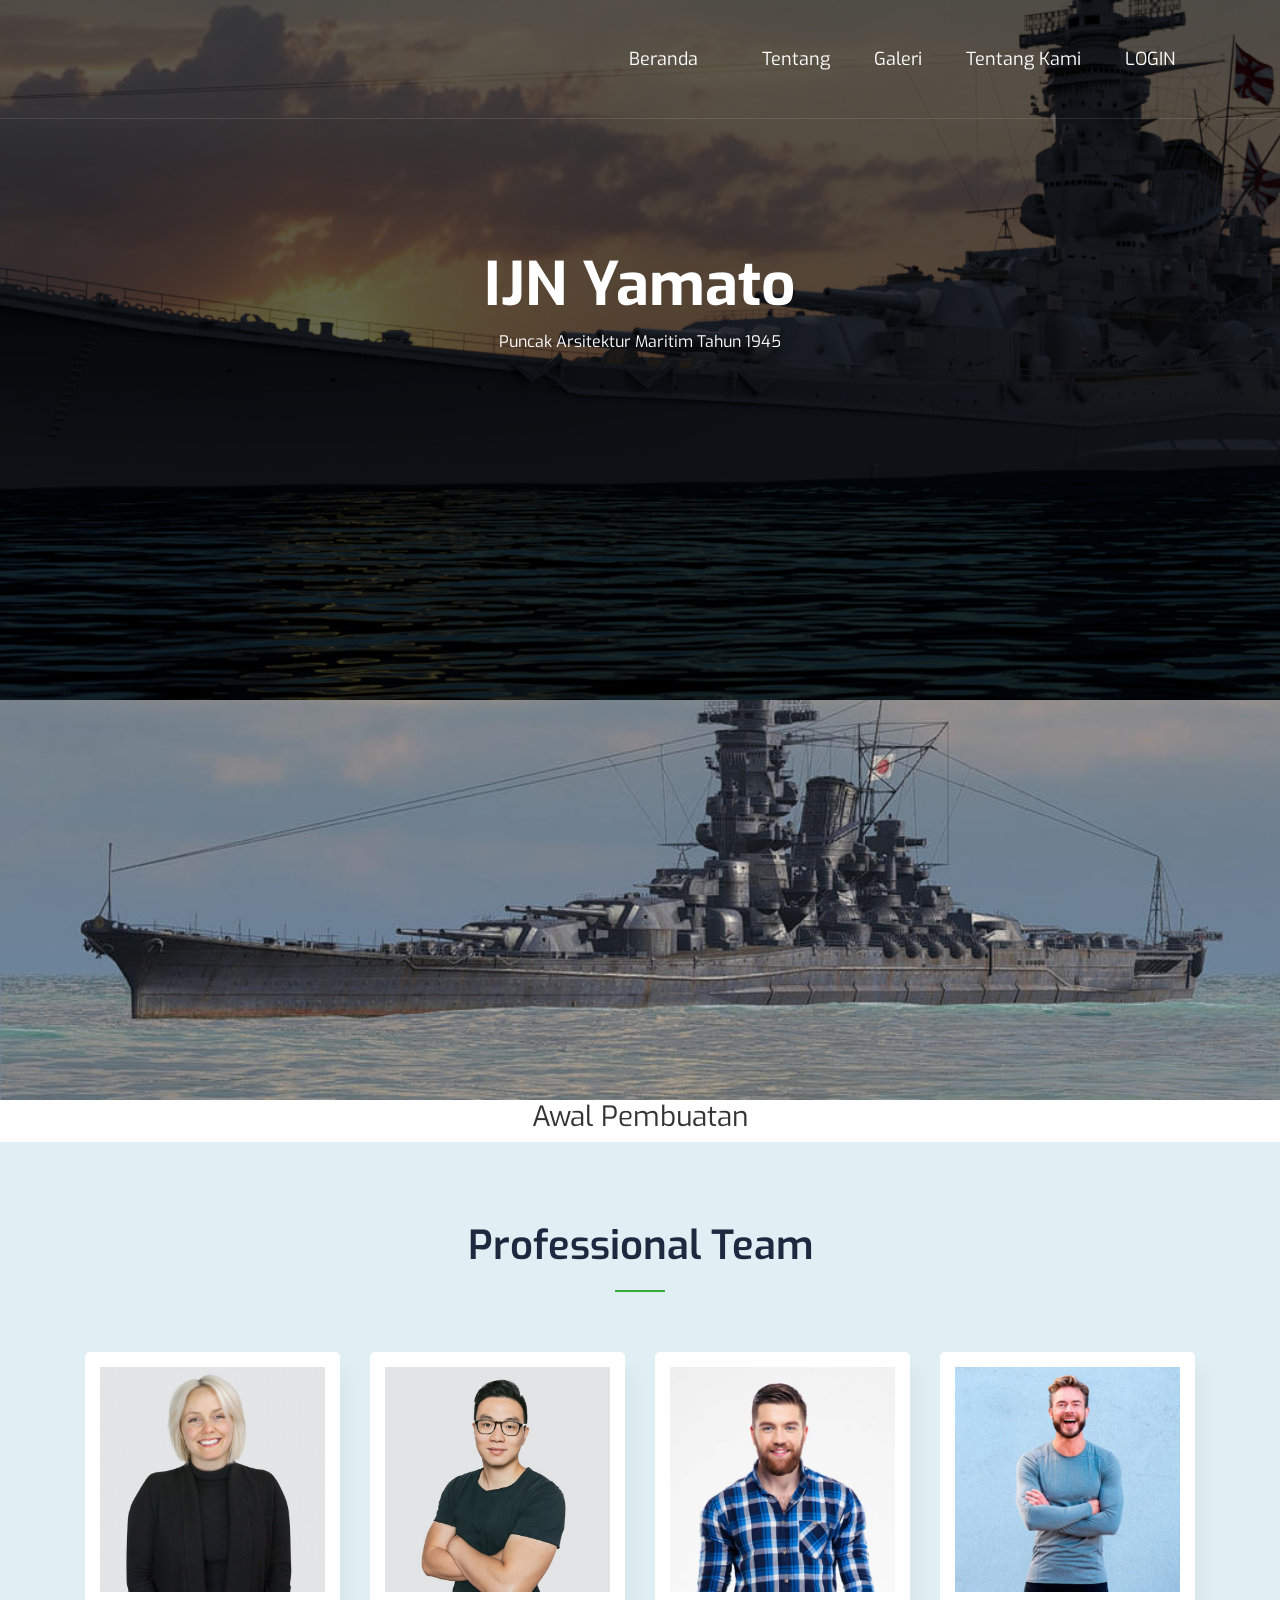
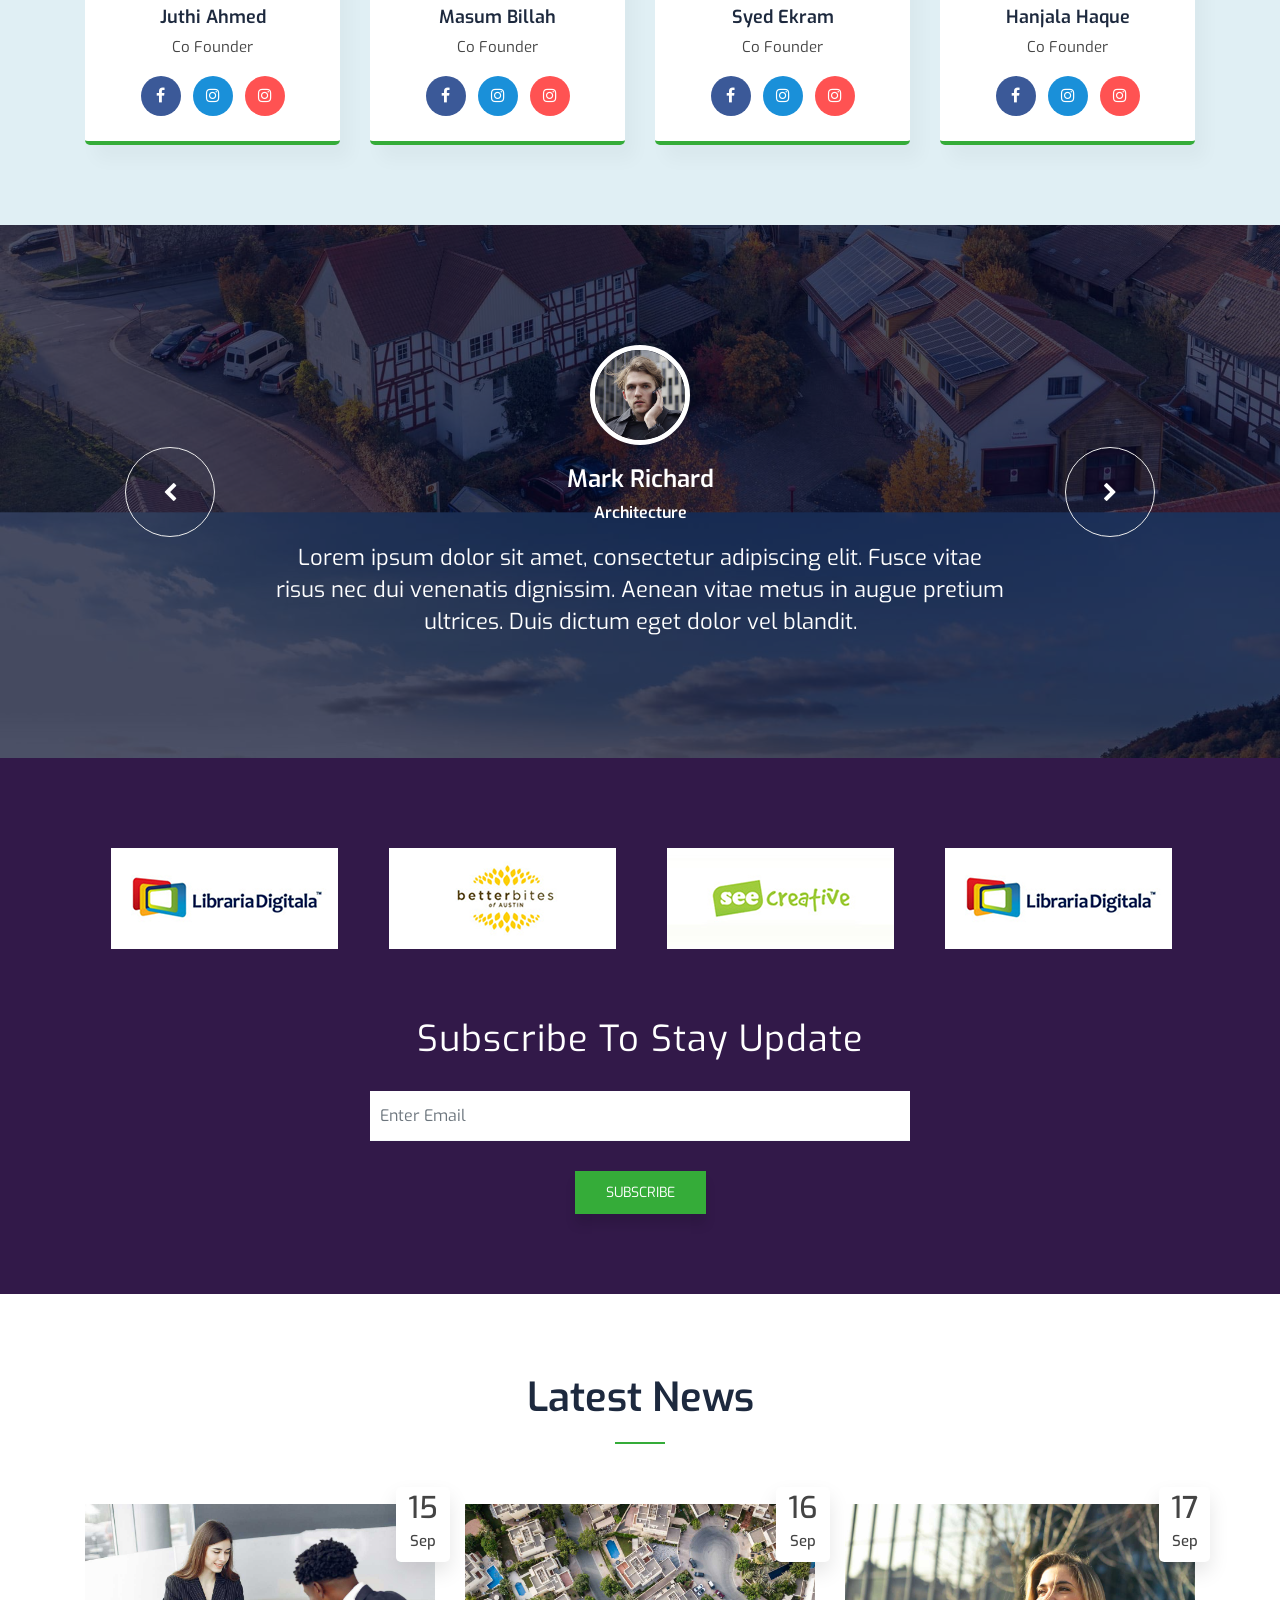
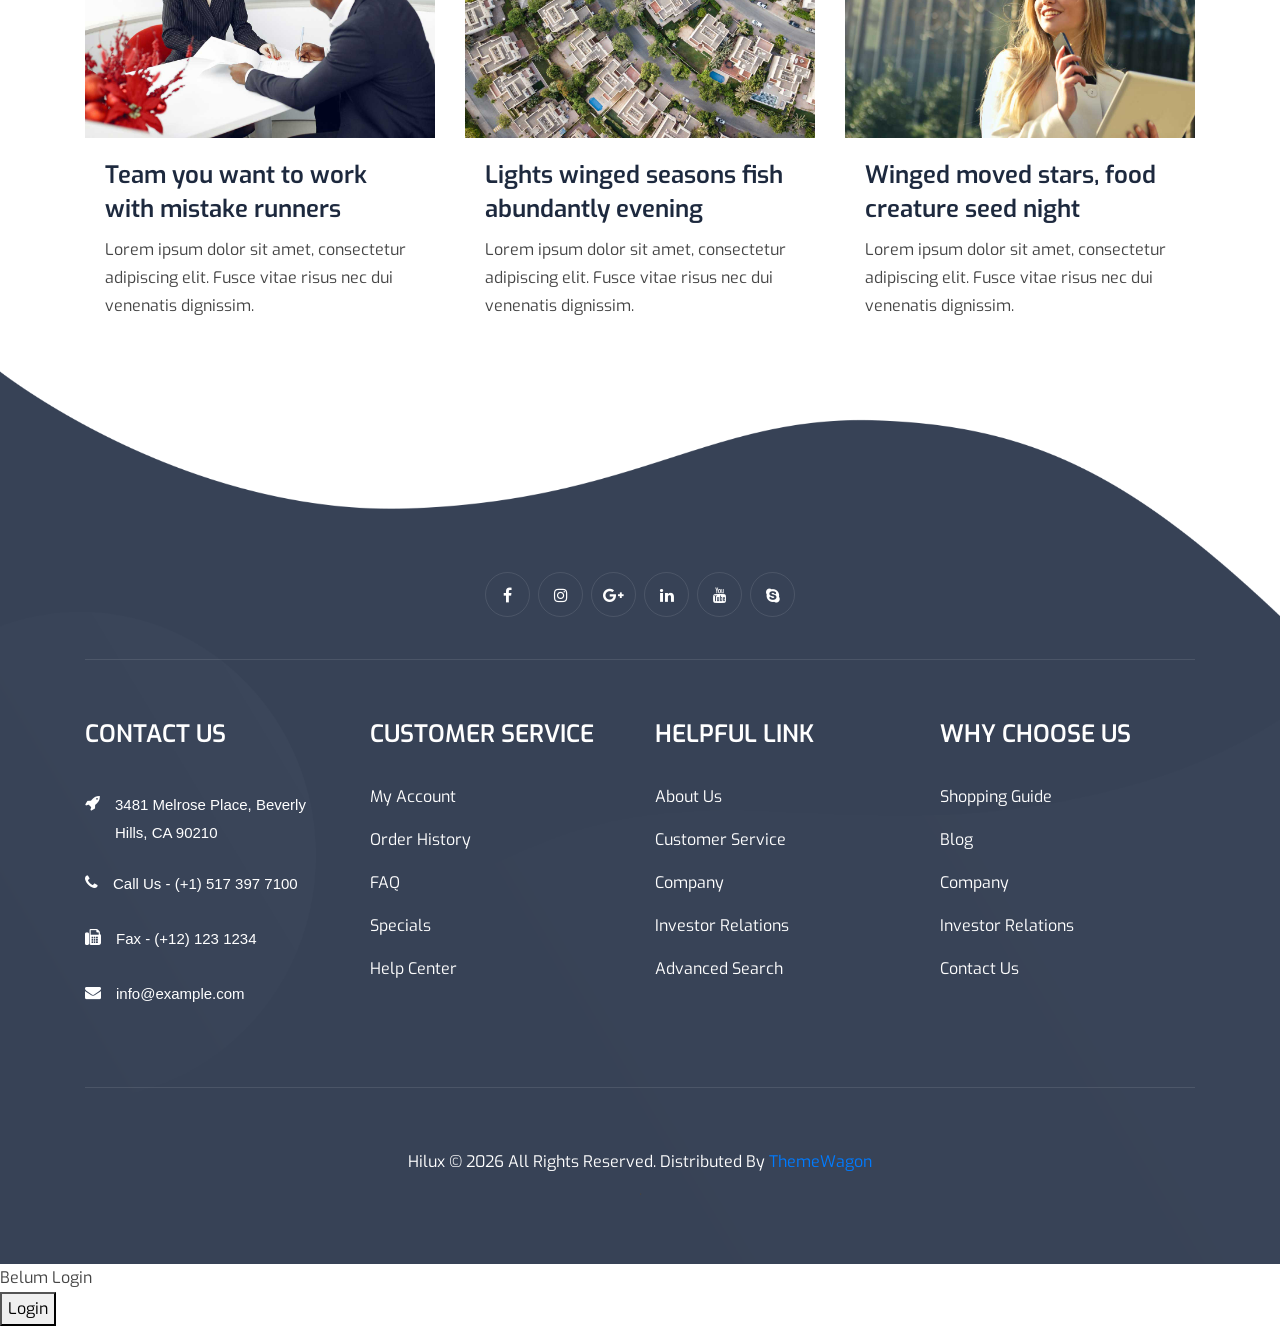
==== commit c8a61421: "Update index.html" ====
--- a/index.html
+++ b/index.html
@@ -458,40 +458,32 @@
    <!-- ... Kode HTML website Anda ... -->
 
     <!-- Panggil script bawaan template Anda terlebih dahulu -->
-    <script src="js/jquery.min.js"></script>
-    <script src="js/popper.js"></script>
-    <script src="js/bootstrap.min.js"></script>
-    <script src="assets/js/scripts.js"></script>
-
-    <!-- Script Logika Logout Letakkan di Sini -->
-  <script>
-    window.onload = function() {
+   <script src="assets/js/jquery-1.12.4.min.js"></script>
+<script src="assets/bootstrap/js/bootstrap.min.js"></script>
+<script src="assets/js/modernizr-2.8.3.min.js"></script>
+<script src="assets/js/jquery.stellar.min.js"></script>
+<script src="assets/js/menu.js"></script>
+<script src="assets/js/jquery.sticky.js"></script>
+<script src="assets/js/scripts.js"></script>
+
+<script>
+    window.addEventListener('load', function() {
         const authButton = document.getElementById('authButton');
-        
-        // SESUAIKAN: Ambil 'currentuser' sesuai data yang Anda temukan
-        const user = localStorage.getItem('currentuser'); 
+        const user = localStorage.getItem('user'); 
         const isLoggedIn = localStorage.getItem('isLoggedIn');
 
-        if (isLoggedIn === 'true' && user && authButton) {
-            // Ubah tampilan menjadi Logout
-            authButton.innerHTML = "LOGOUT";
+        if (isLoggedIn === 'true' && user) {
+            authButton.innerHTML = "LOGOUT (" + user + ")";
             authButton.setAttribute('href', '#'); 
-
             authButton.onclick = function(e) {
                 e.preventDefault();
-                if (confirm("Apakah Anda yakin ingin logout?")) {
-                    // Hapus data yang sesuai
-                    localStorage.removeItem('currentuser');
-                    localStorage.removeItem('isLoggedIn');
-                    localStorage.removeItem('savedPass');
-                    localStorage.removeItem('savedUser');
-                    
-                    alert("Anda telah logout.");
-                    window.location.reload(); // Segarkan halaman
+                if (confirm("Logout?")) {
+                    localStorage.clear();
+                    window.location.reload();
                 }
             };
         }
-    };
+    });
 </script>
 </body>
 </html>
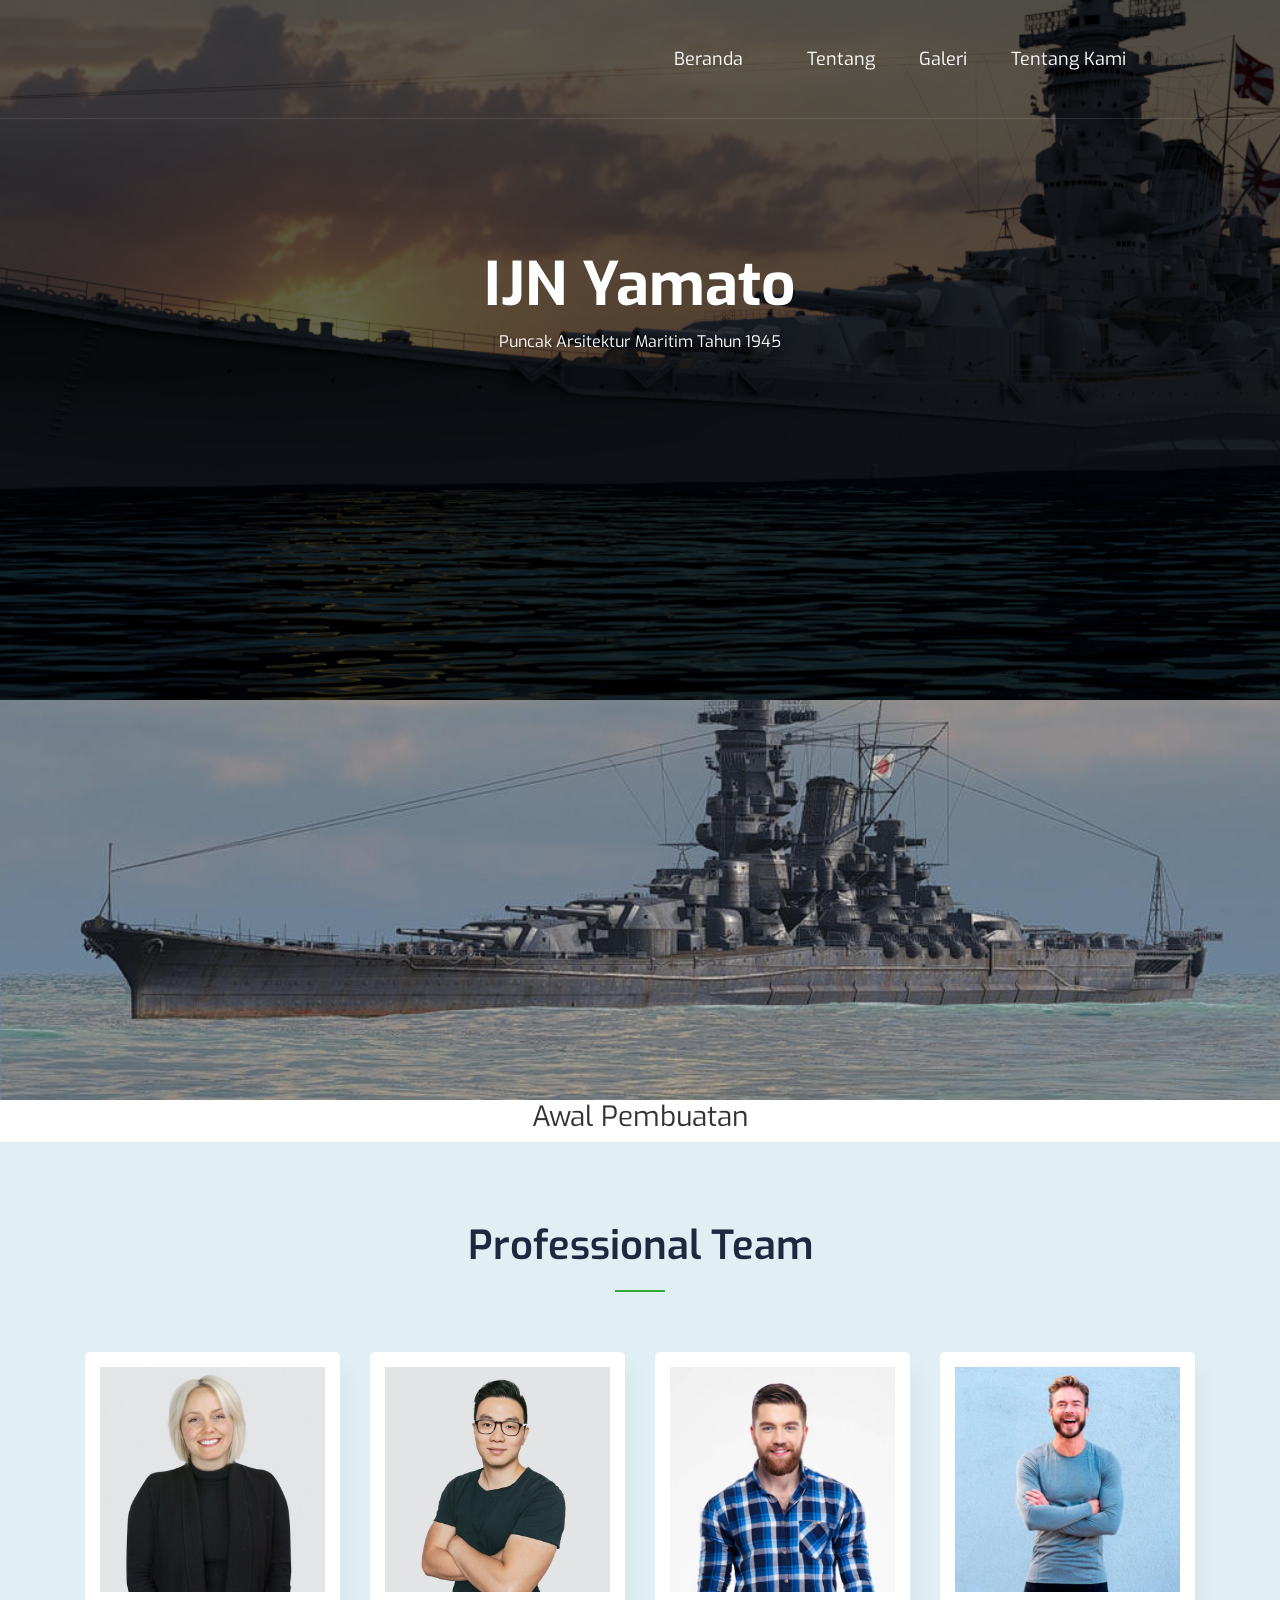
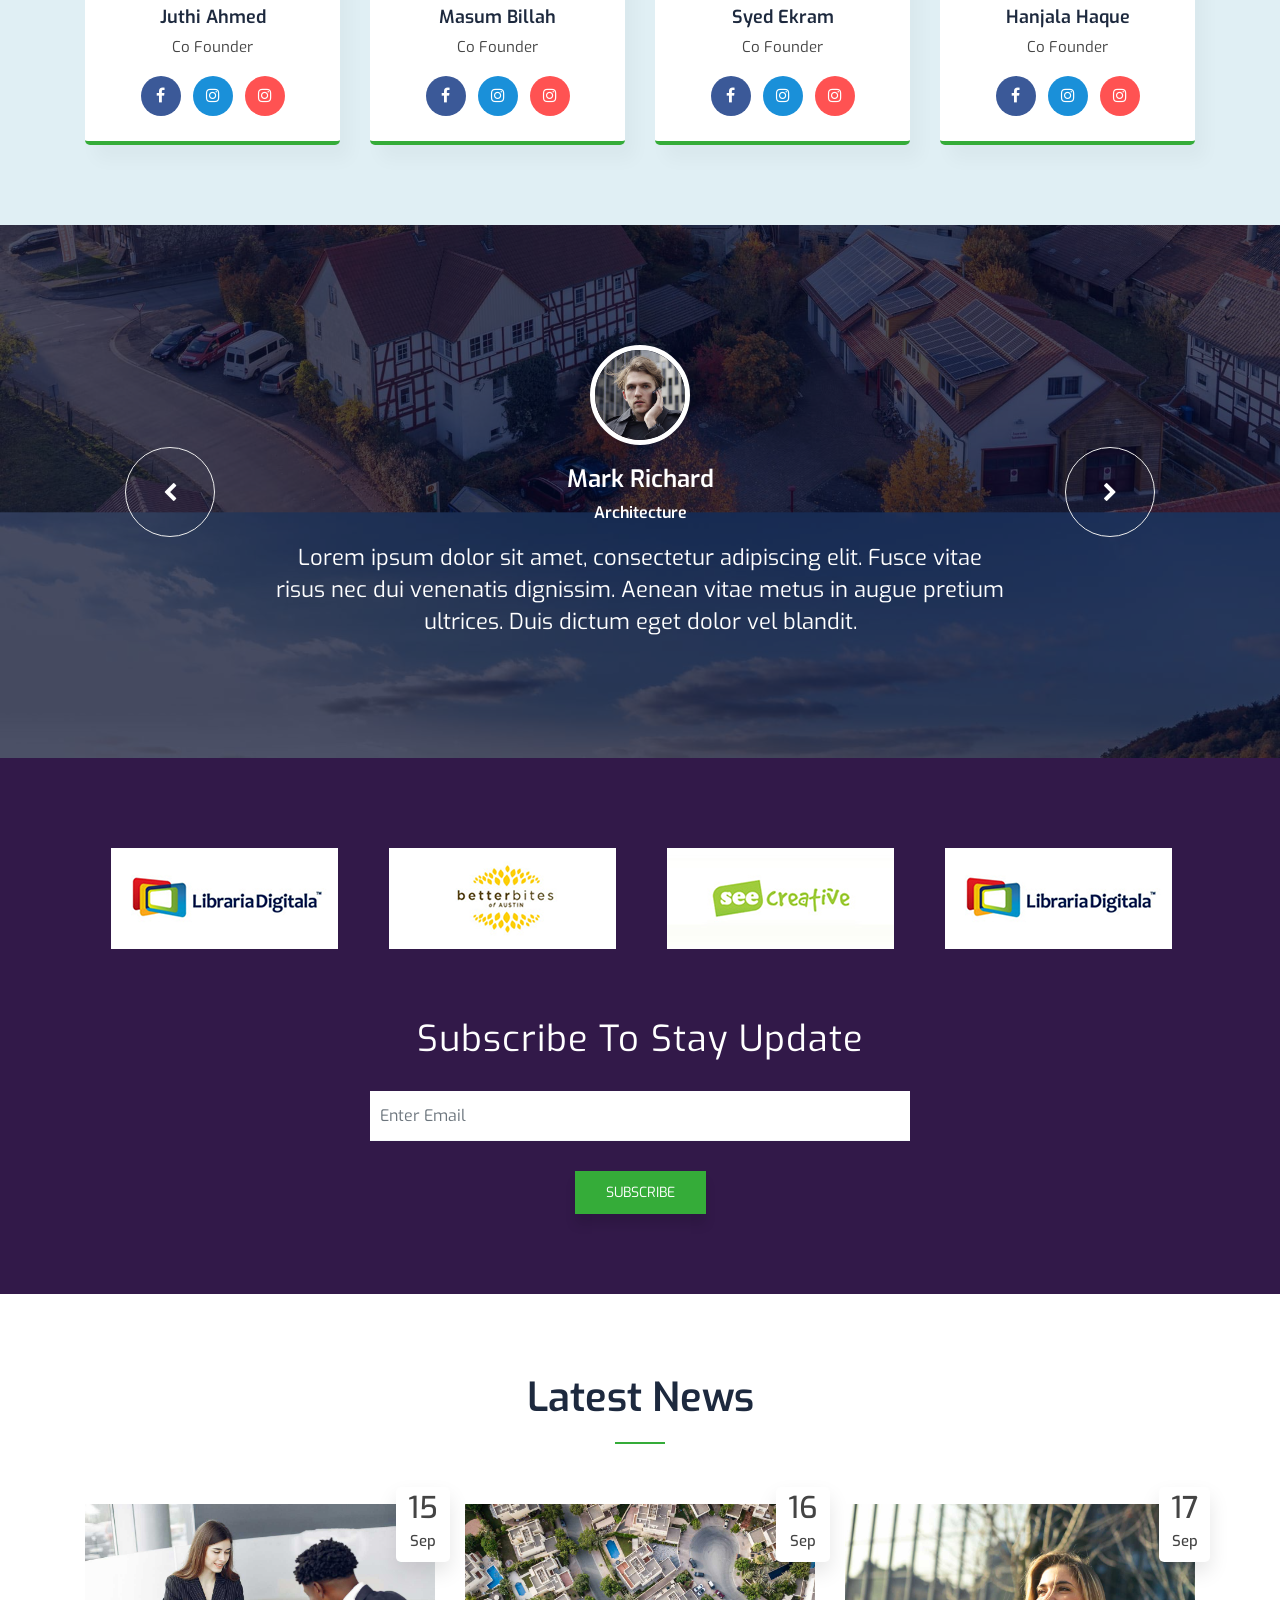
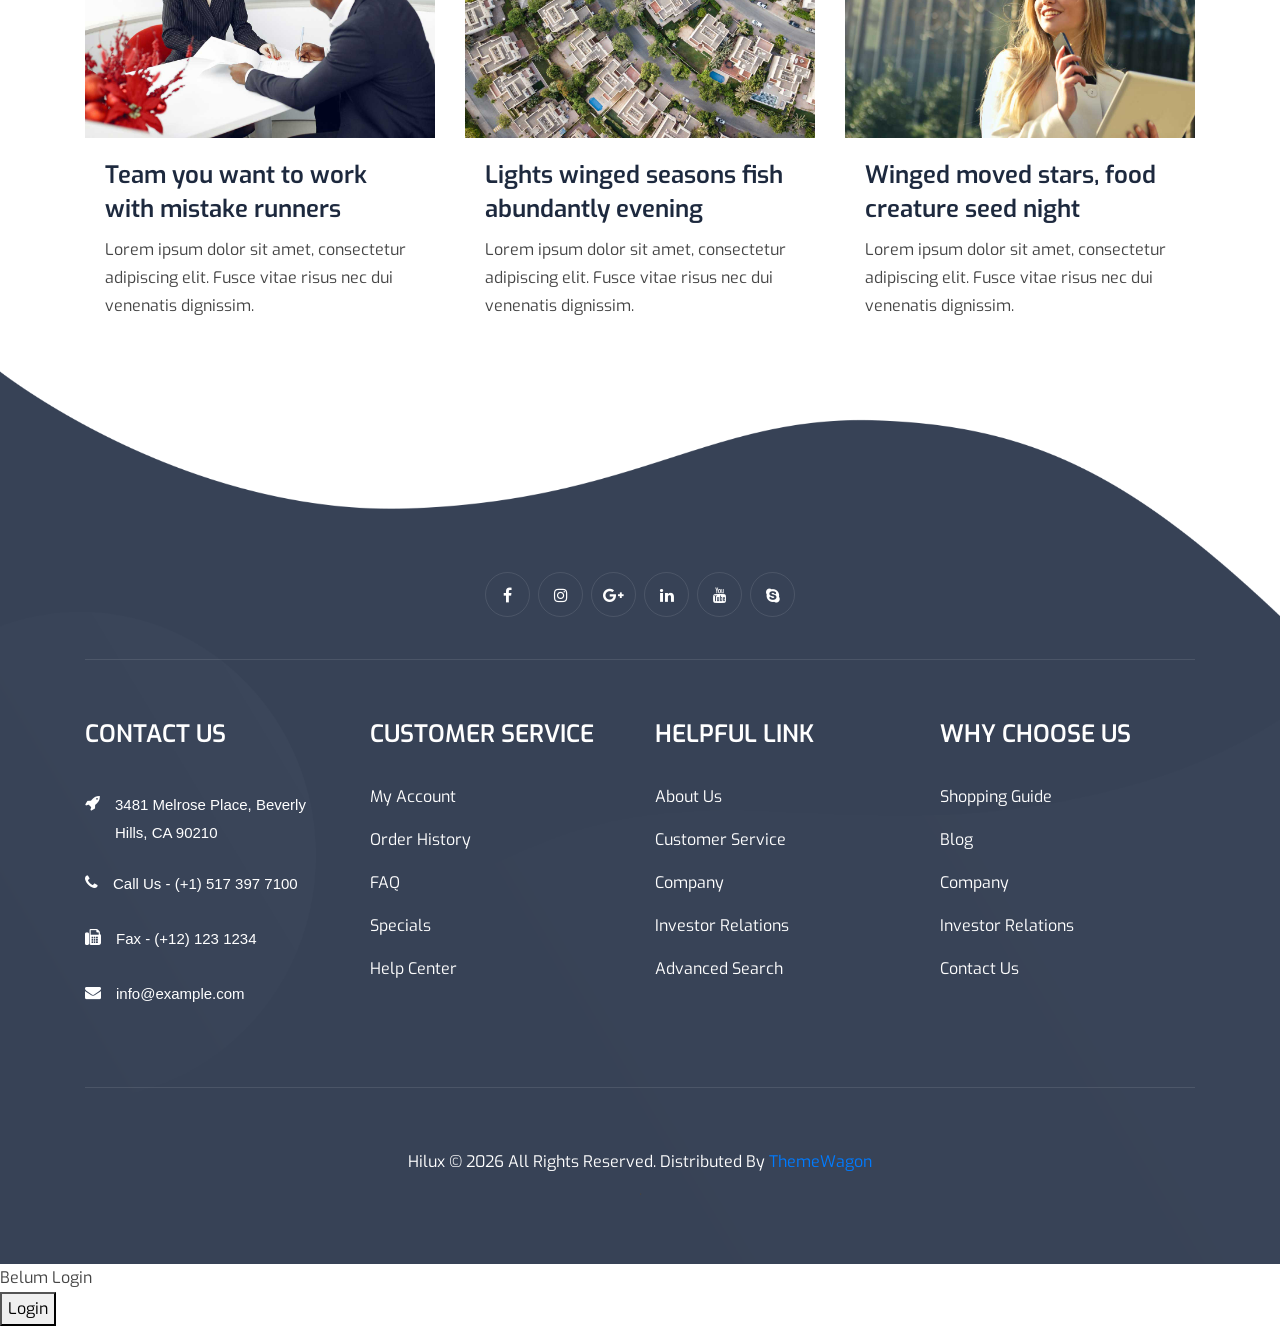
==== commit ed323fae: "Update index.html" ====
--- a/index.html
+++ b/index.html
@@ -77,8 +77,10 @@
 							<li><a href="gallery.html">Galeri</a></li>
 							<li><a class="nav-link" href="contact.html">Tentang Kami</a></li>
 						    <li id="authItem">
-    <a class="nav-link" id="authButton" href="login.html">LOGIN</a>
-</li>
+   <div id="authArea"
+	   <button onclick="goLogin()" class="nav-cta">LOGIN</button>
+   </div>
+							</li>
 						</ul>
 					</nav>
 				</div>
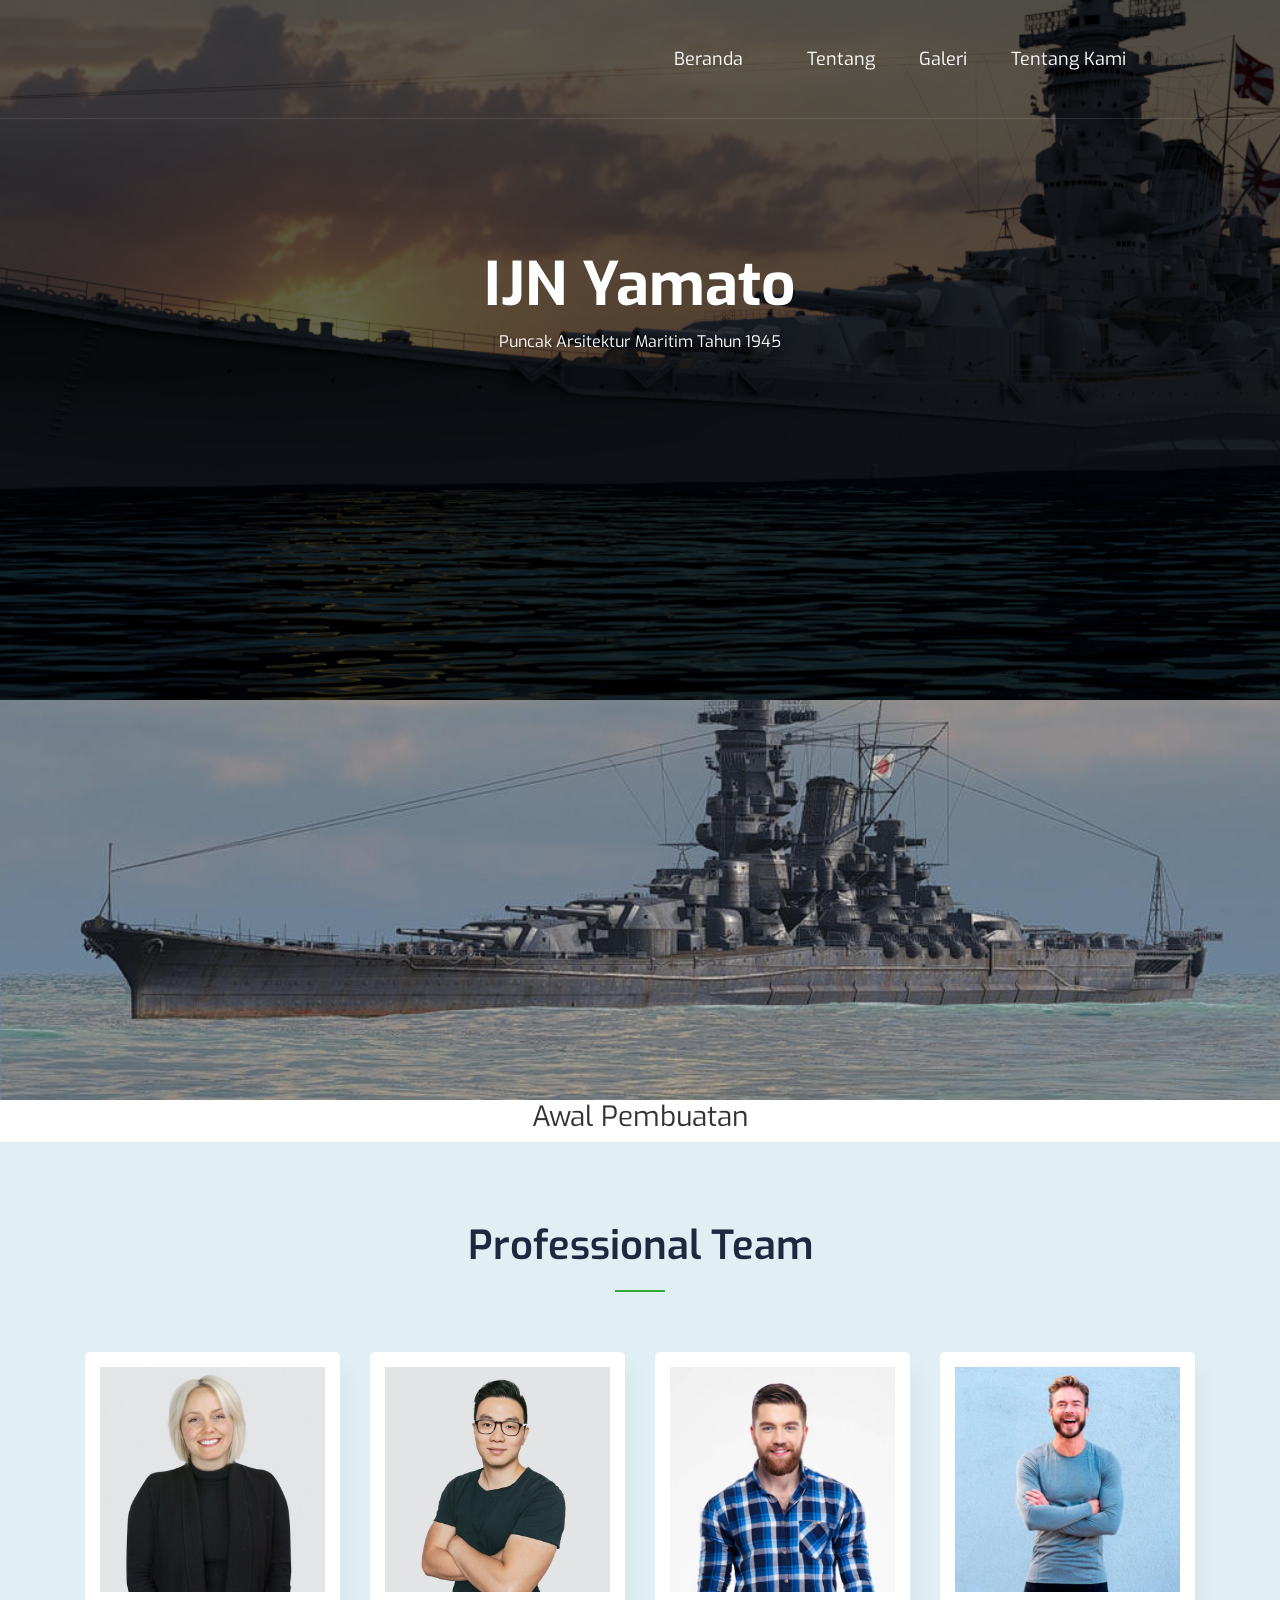
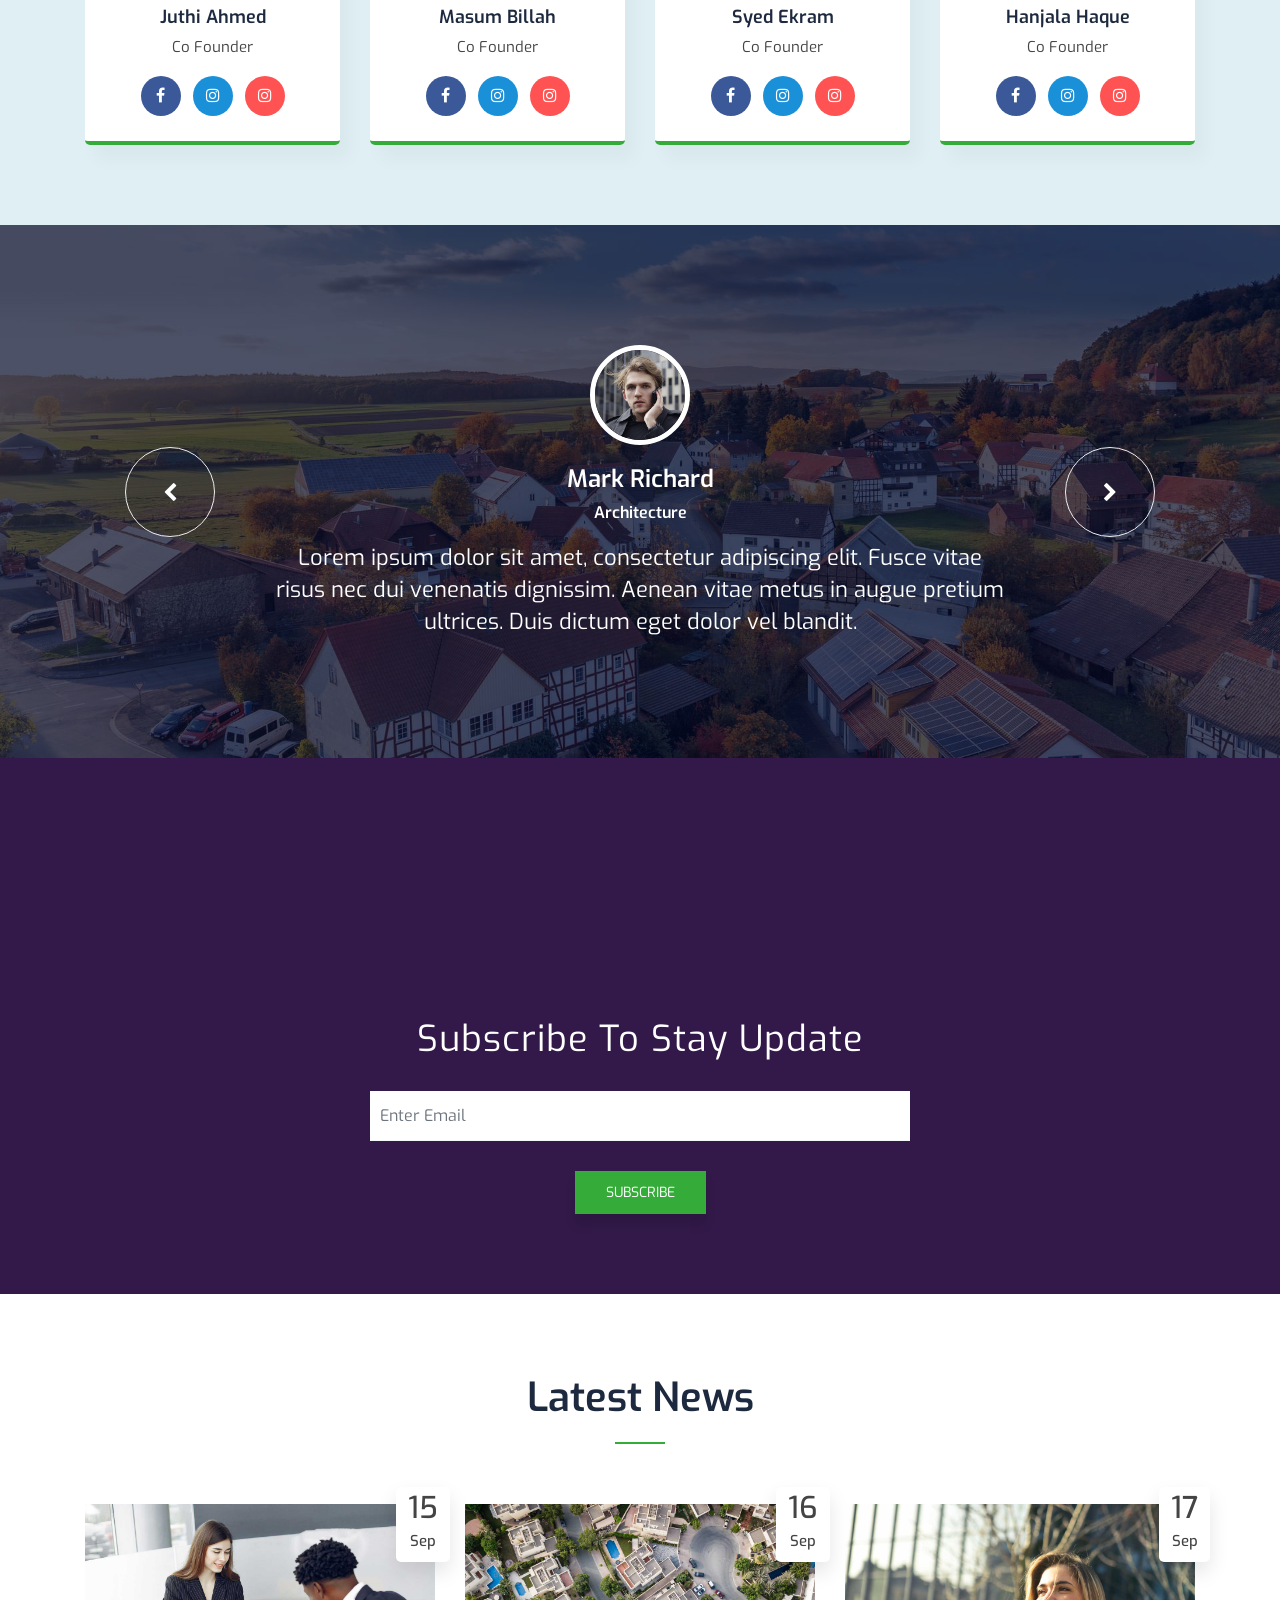
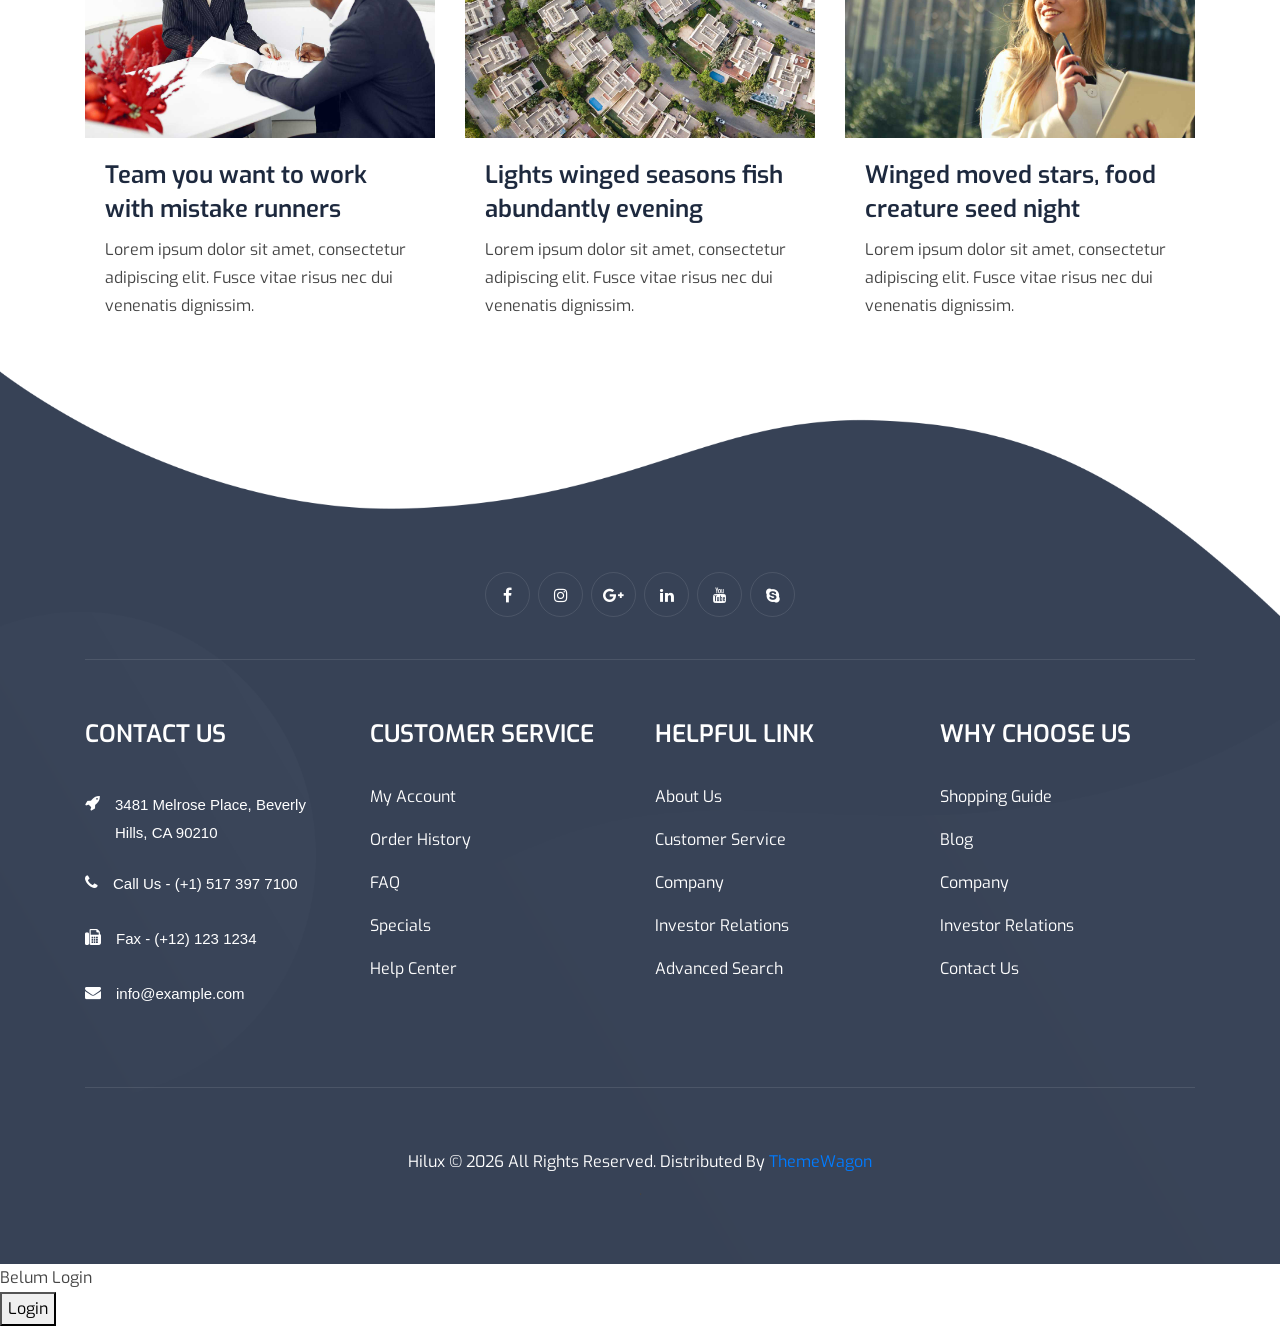
==== commit 1bb4f5d8: "Update index.html" ====
--- a/index.html
+++ b/index.html
@@ -460,13 +460,7 @@
    <!-- ... Kode HTML website Anda ... -->
 
     <!-- Panggil script bawaan template Anda terlebih dahulu -->
-   <script src="assets/js/jquery-1.12.4.min.js"></script>
-<script src="assets/bootstrap/js/bootstrap.min.js"></script>
-<script src="assets/js/modernizr-2.8.3.min.js"></script>
-<script src="assets/js/jquery.stellar.min.js"></script>
-<script src="assets/js/menu.js"></script>
-<script src="assets/js/jquery.sticky.js"></script>
-<script src="assets/js/scripts.js"></script>
+<script src="login/js/welcome.js"></script>
 
 <script>
     window.addEventListener('load', function() {
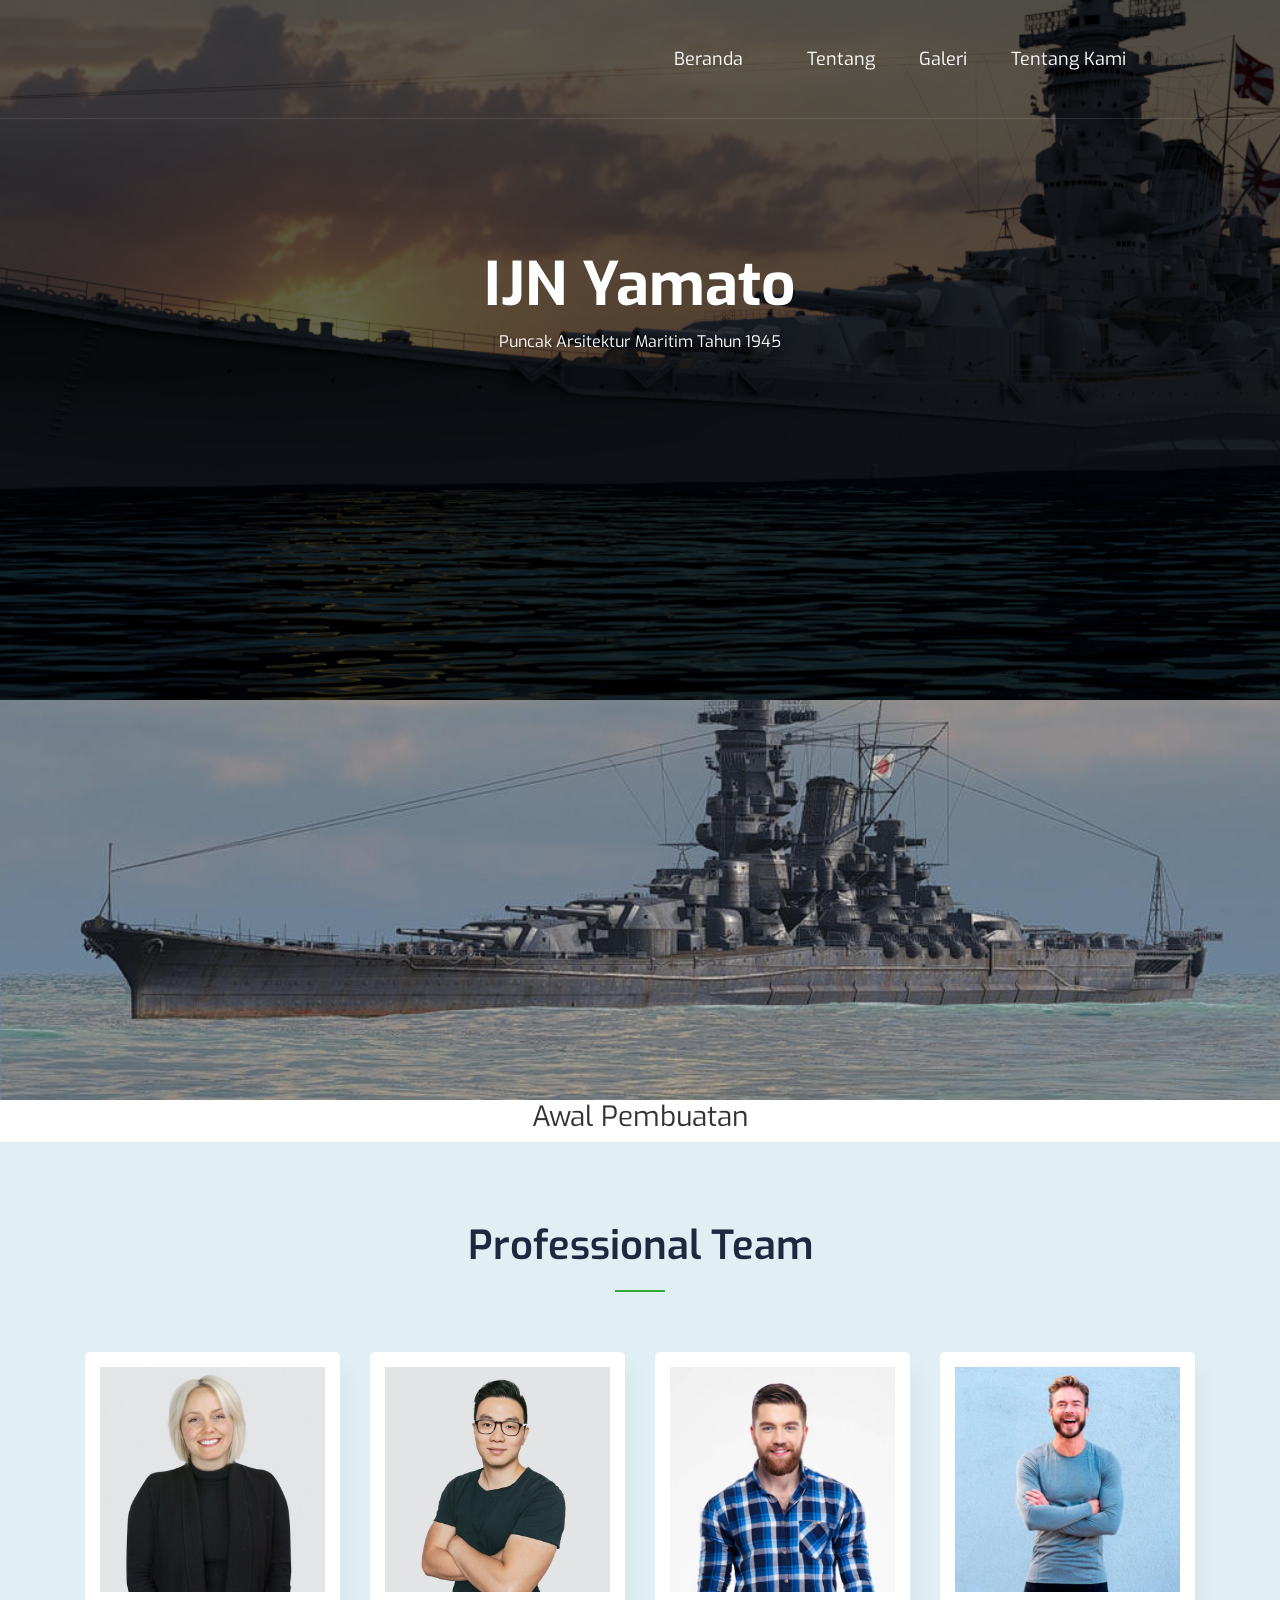
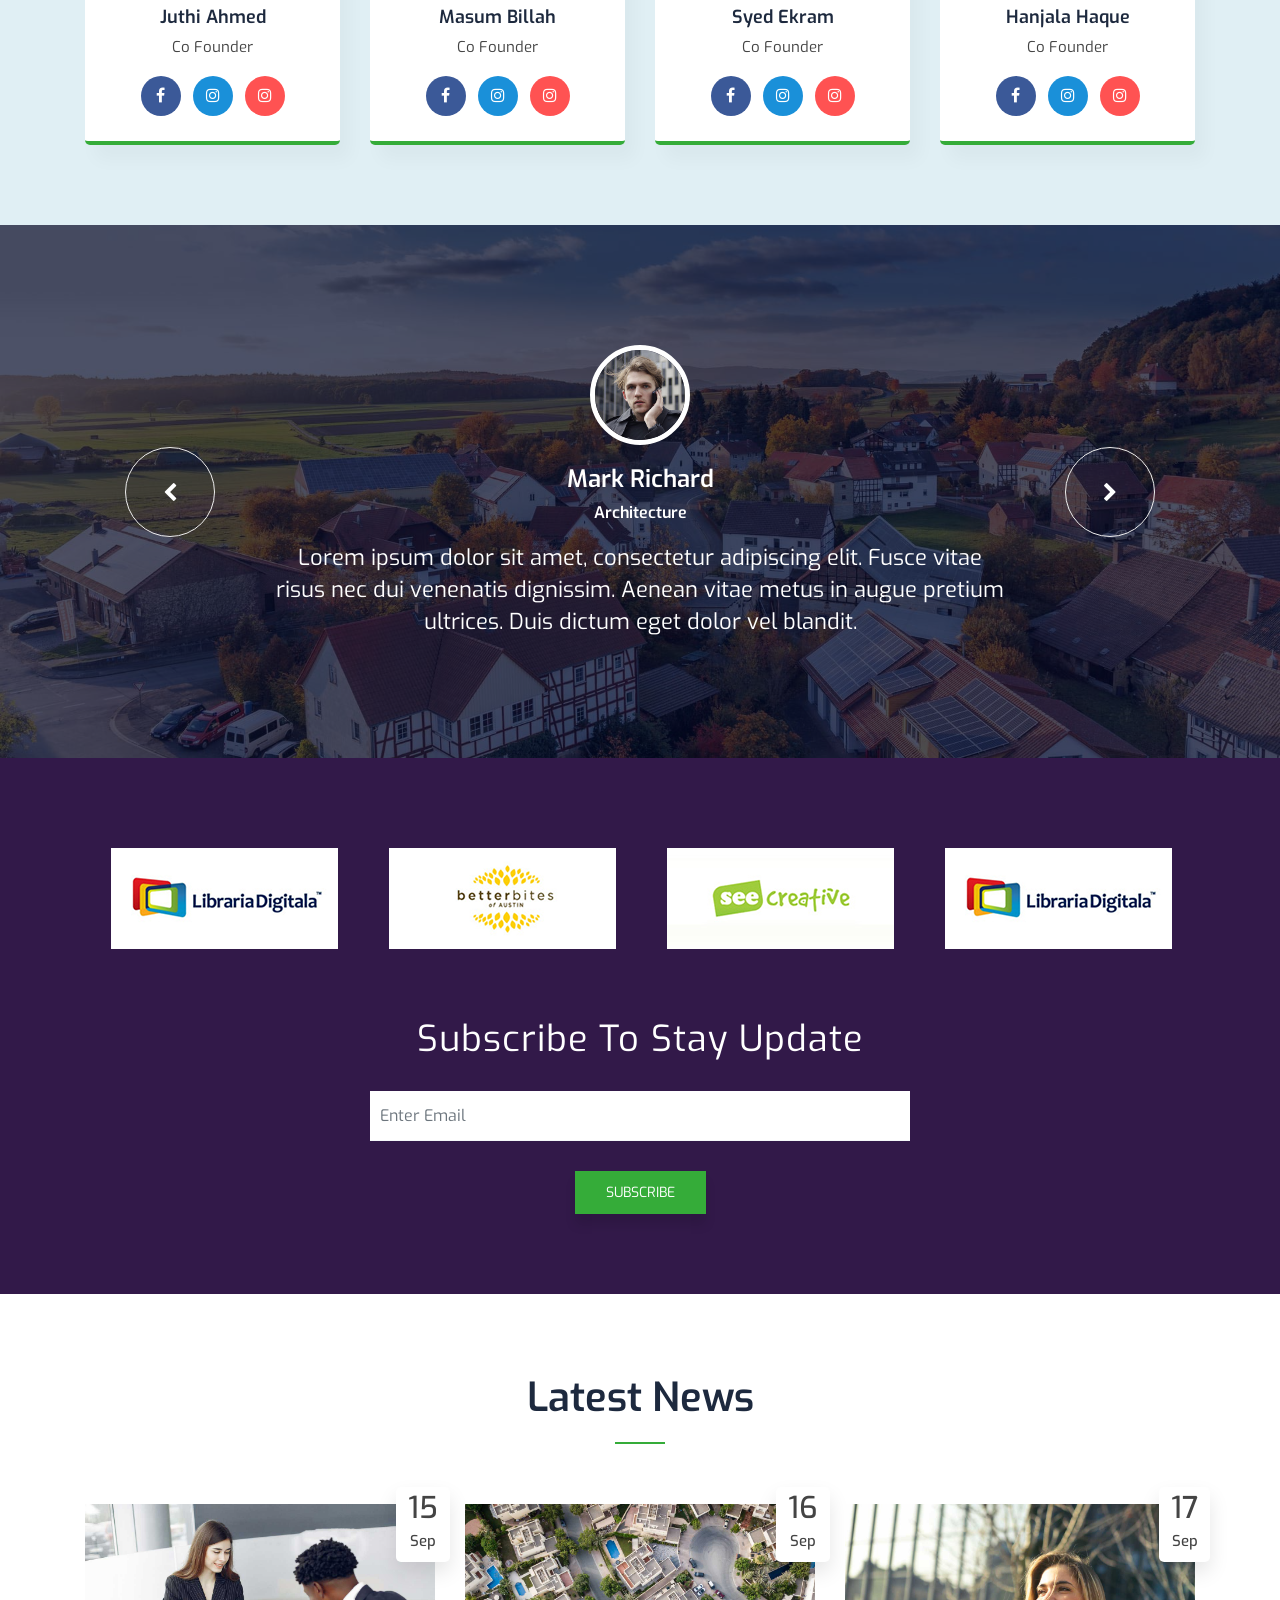
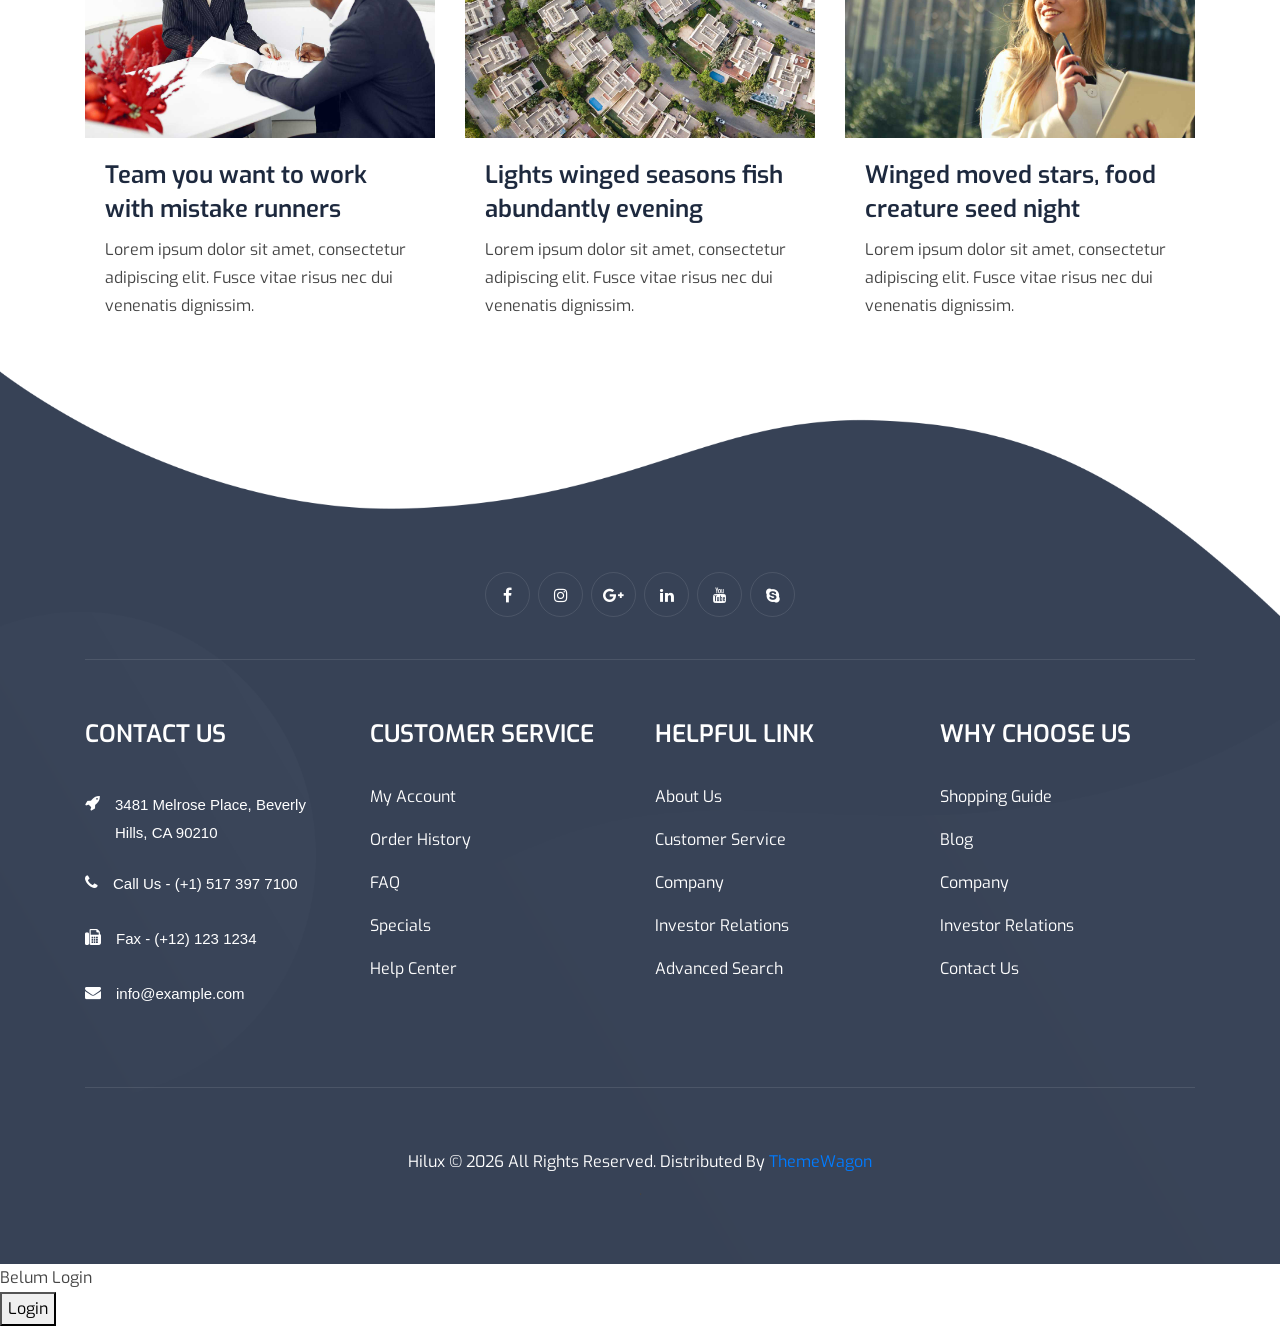
==== commit 85e66b97: "Update index.html" ====
--- a/index.html
+++ b/index.html
@@ -78,7 +78,7 @@
 							<li><a class="nav-link" href="contact.html">Tentang Kami</a></li>
 						    <li id="authItem">
    <div id="authArea"
-	   <button onclick="goLogin()" class="nav-cta">LOGIN</button>
+	   <button onclick="goLogin()" class="nav-cta" href="login.html">LOGIN</button>
    </div>
 							</li>
 						</ul>
